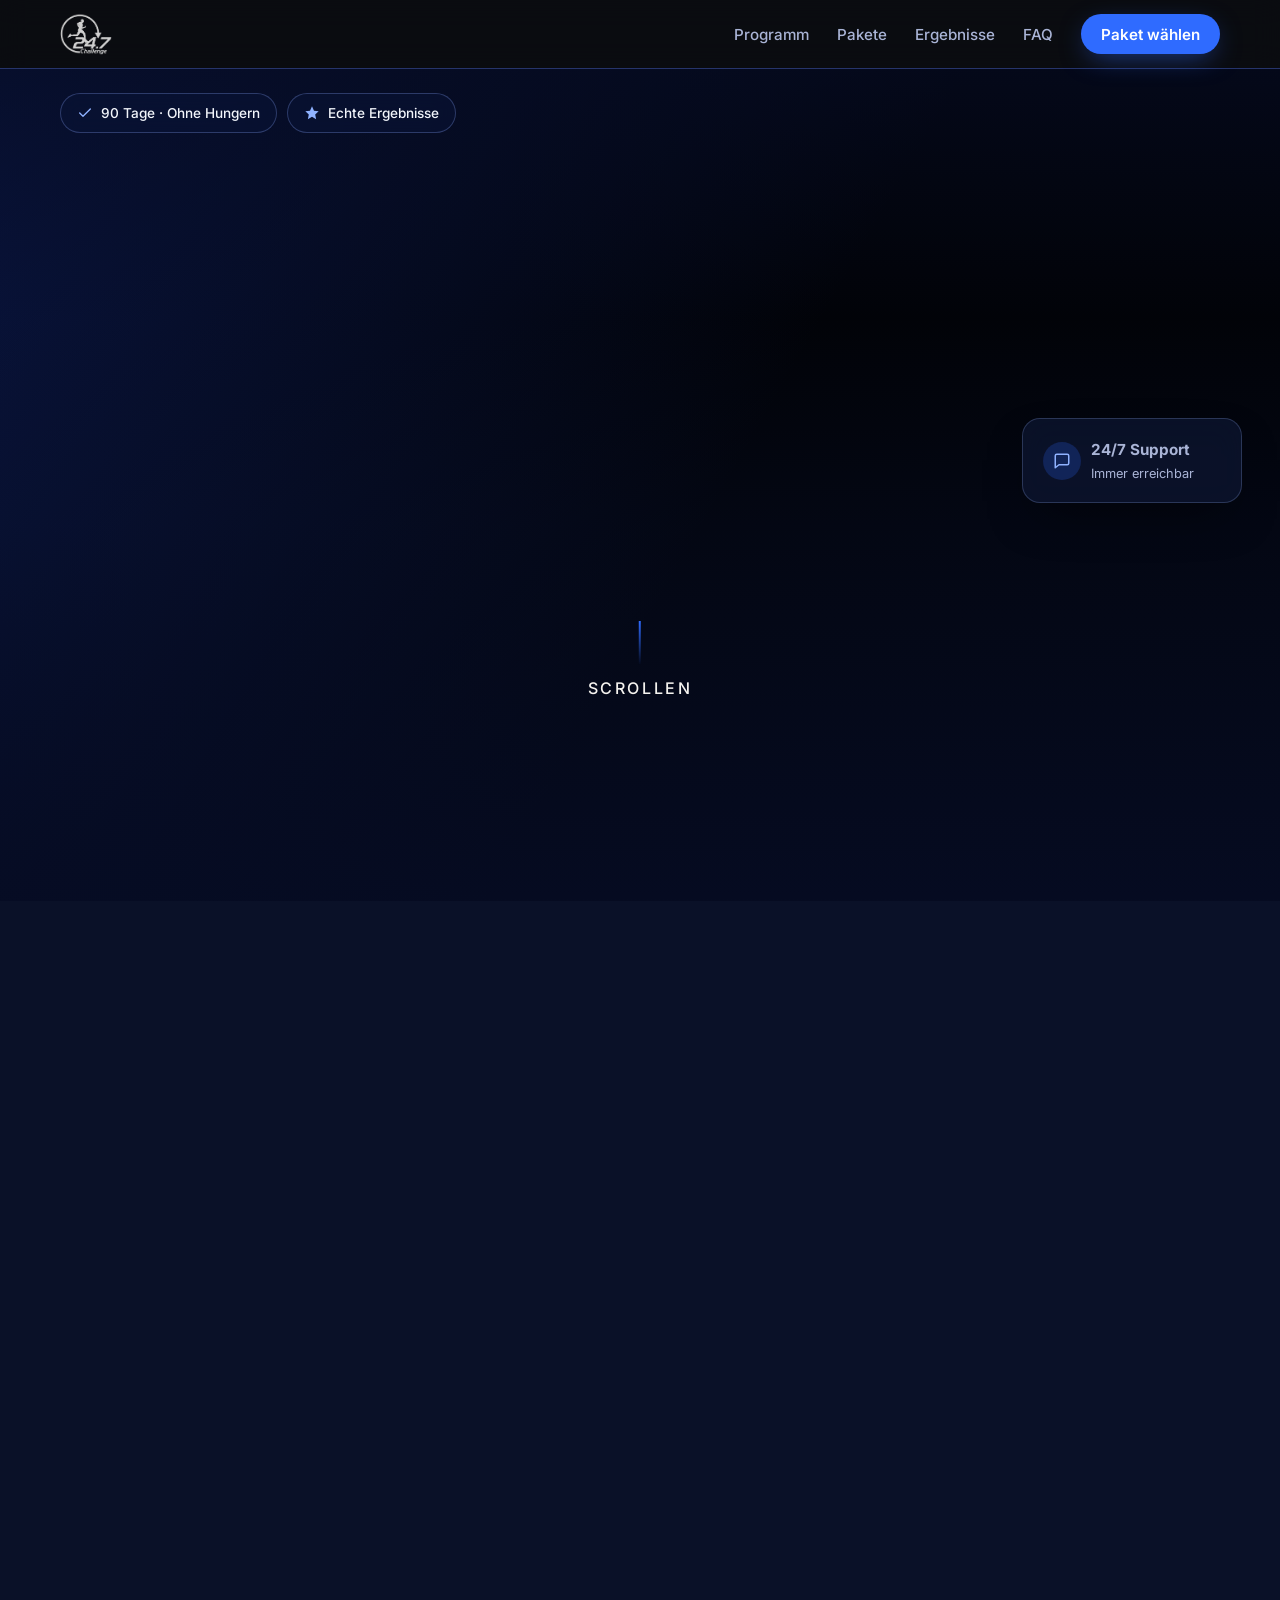
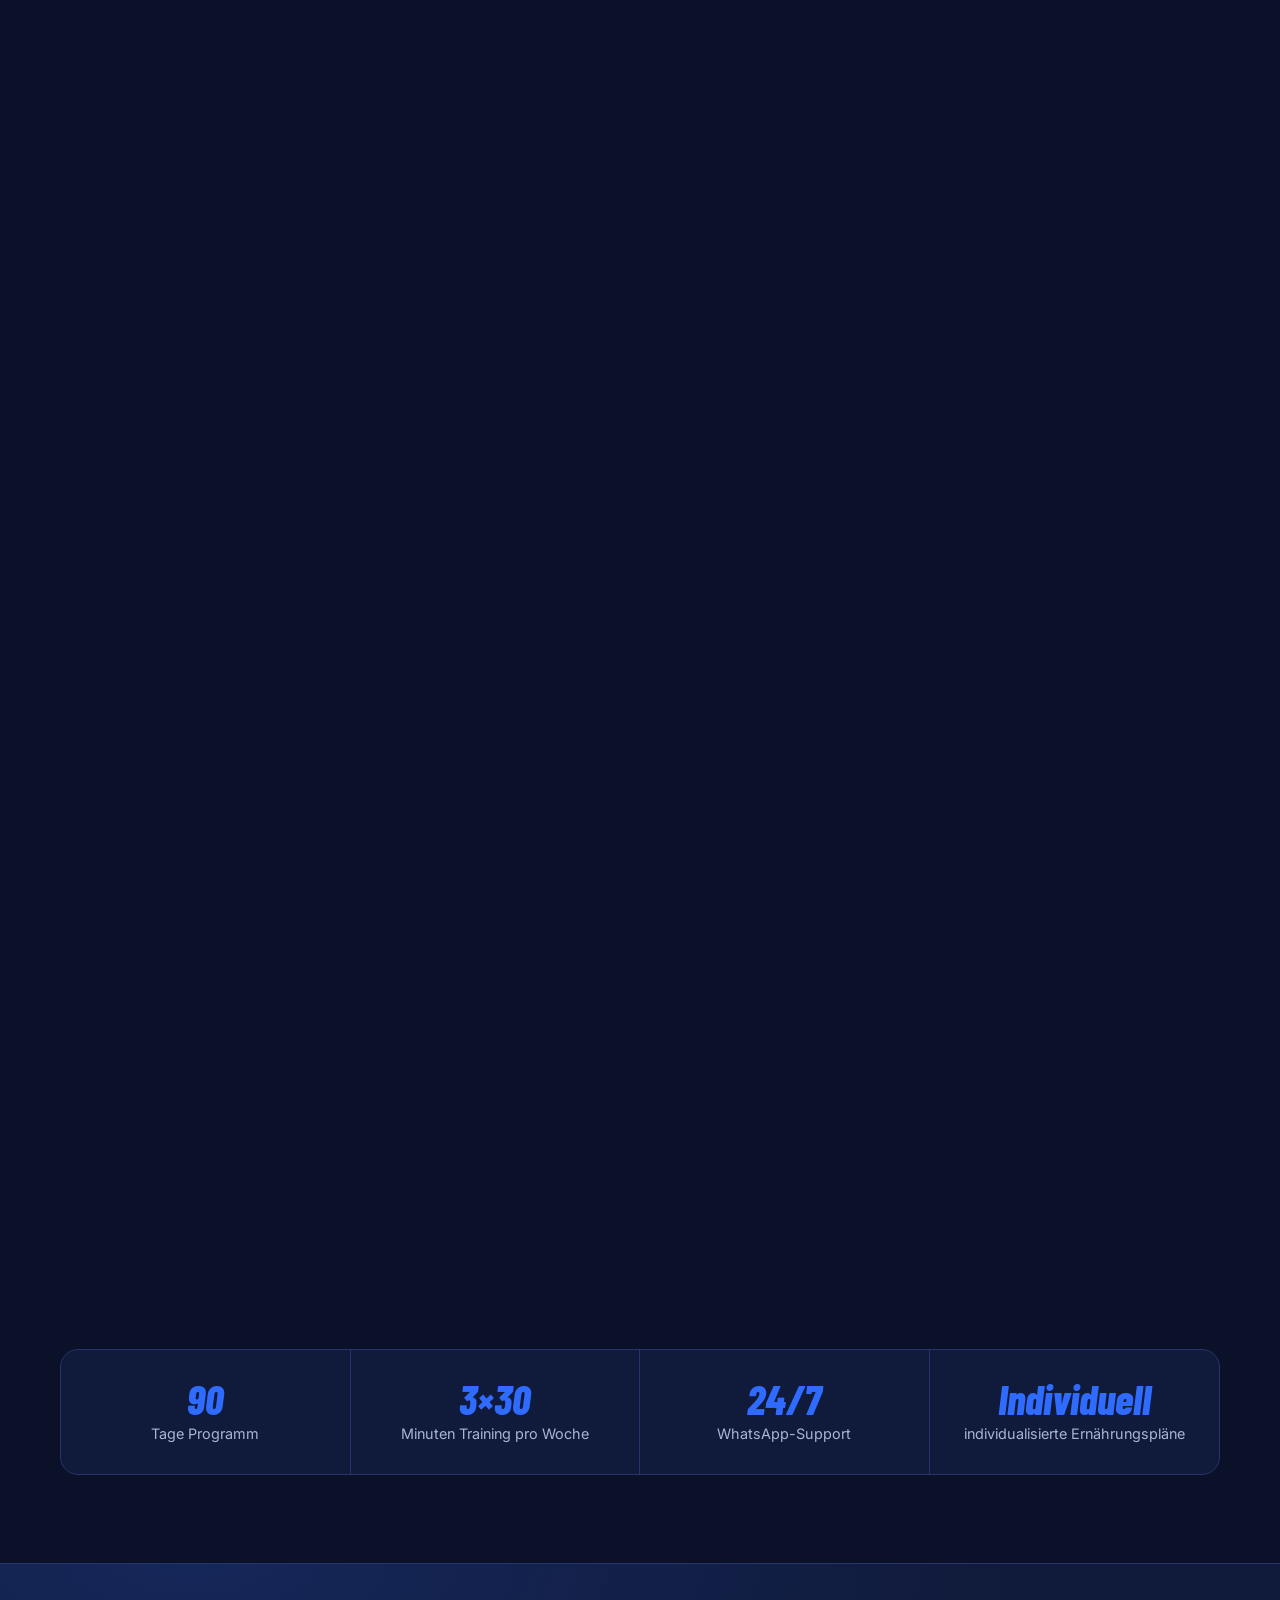
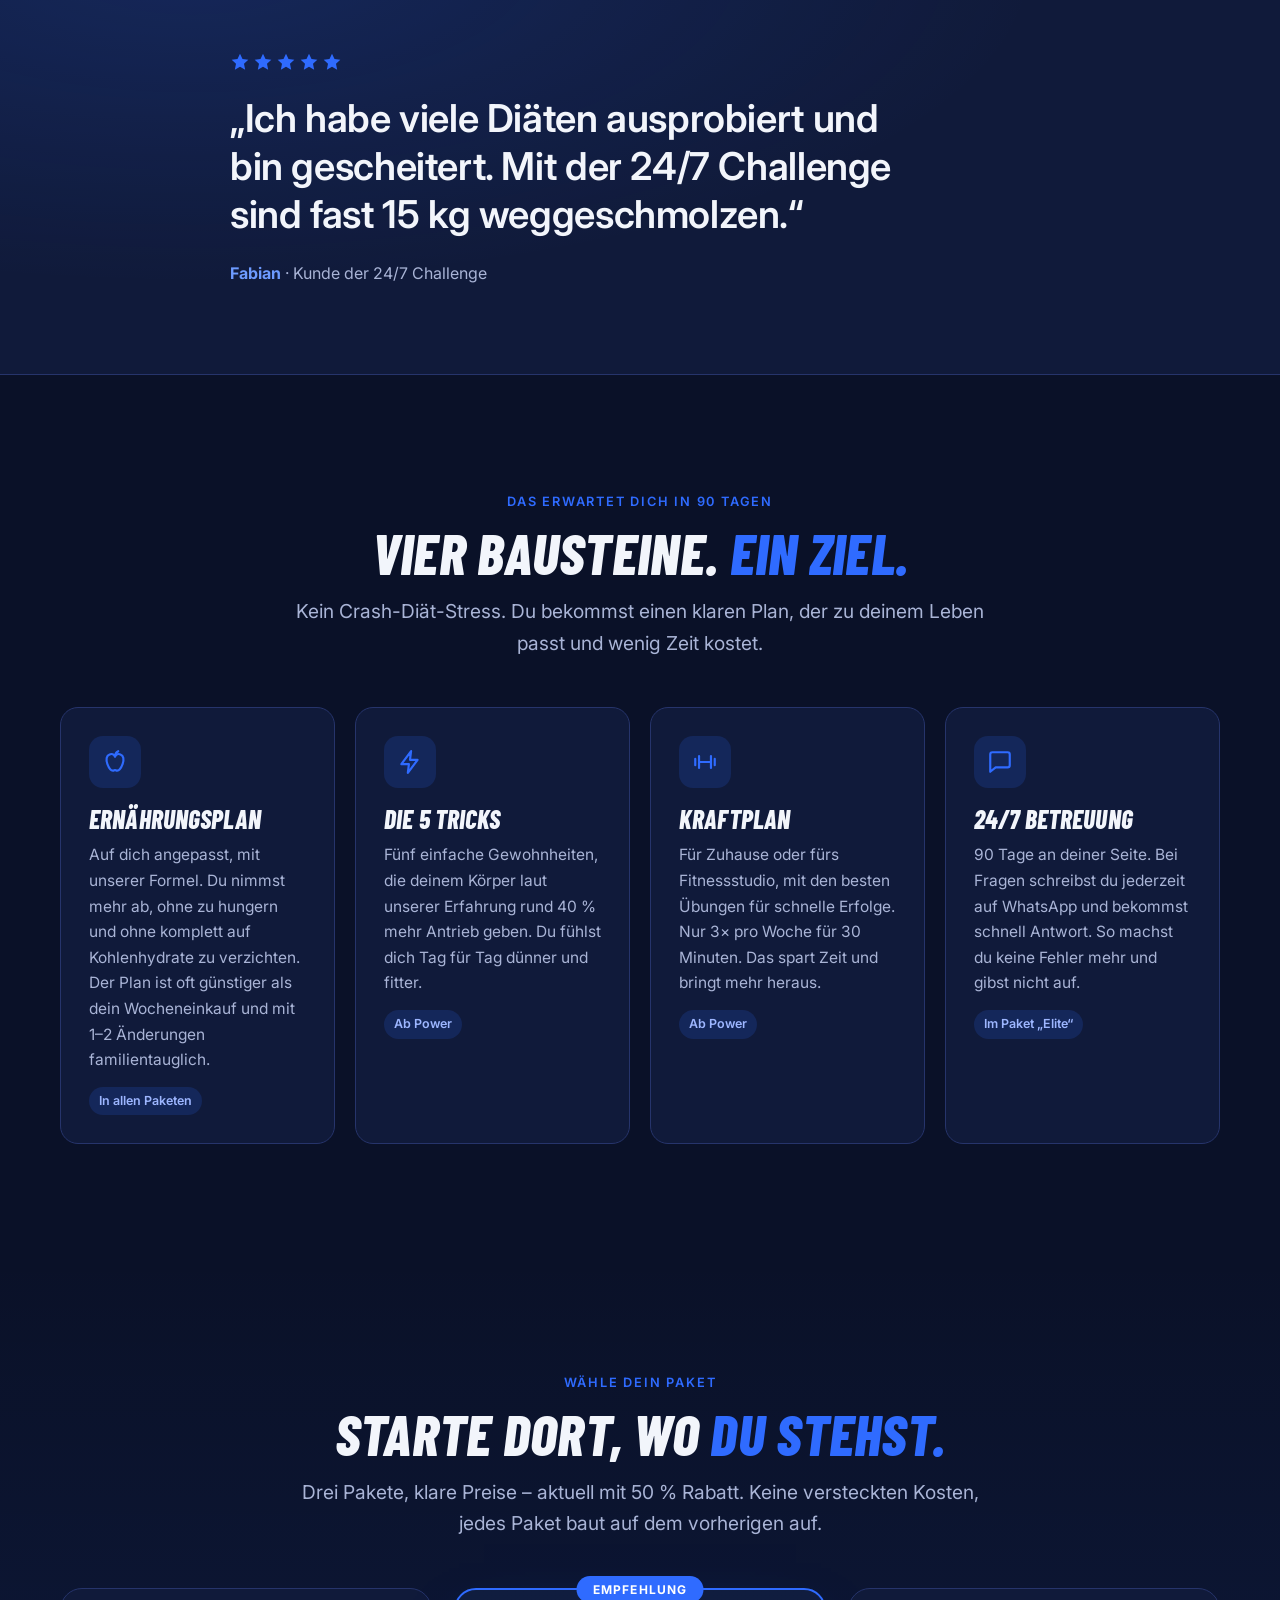
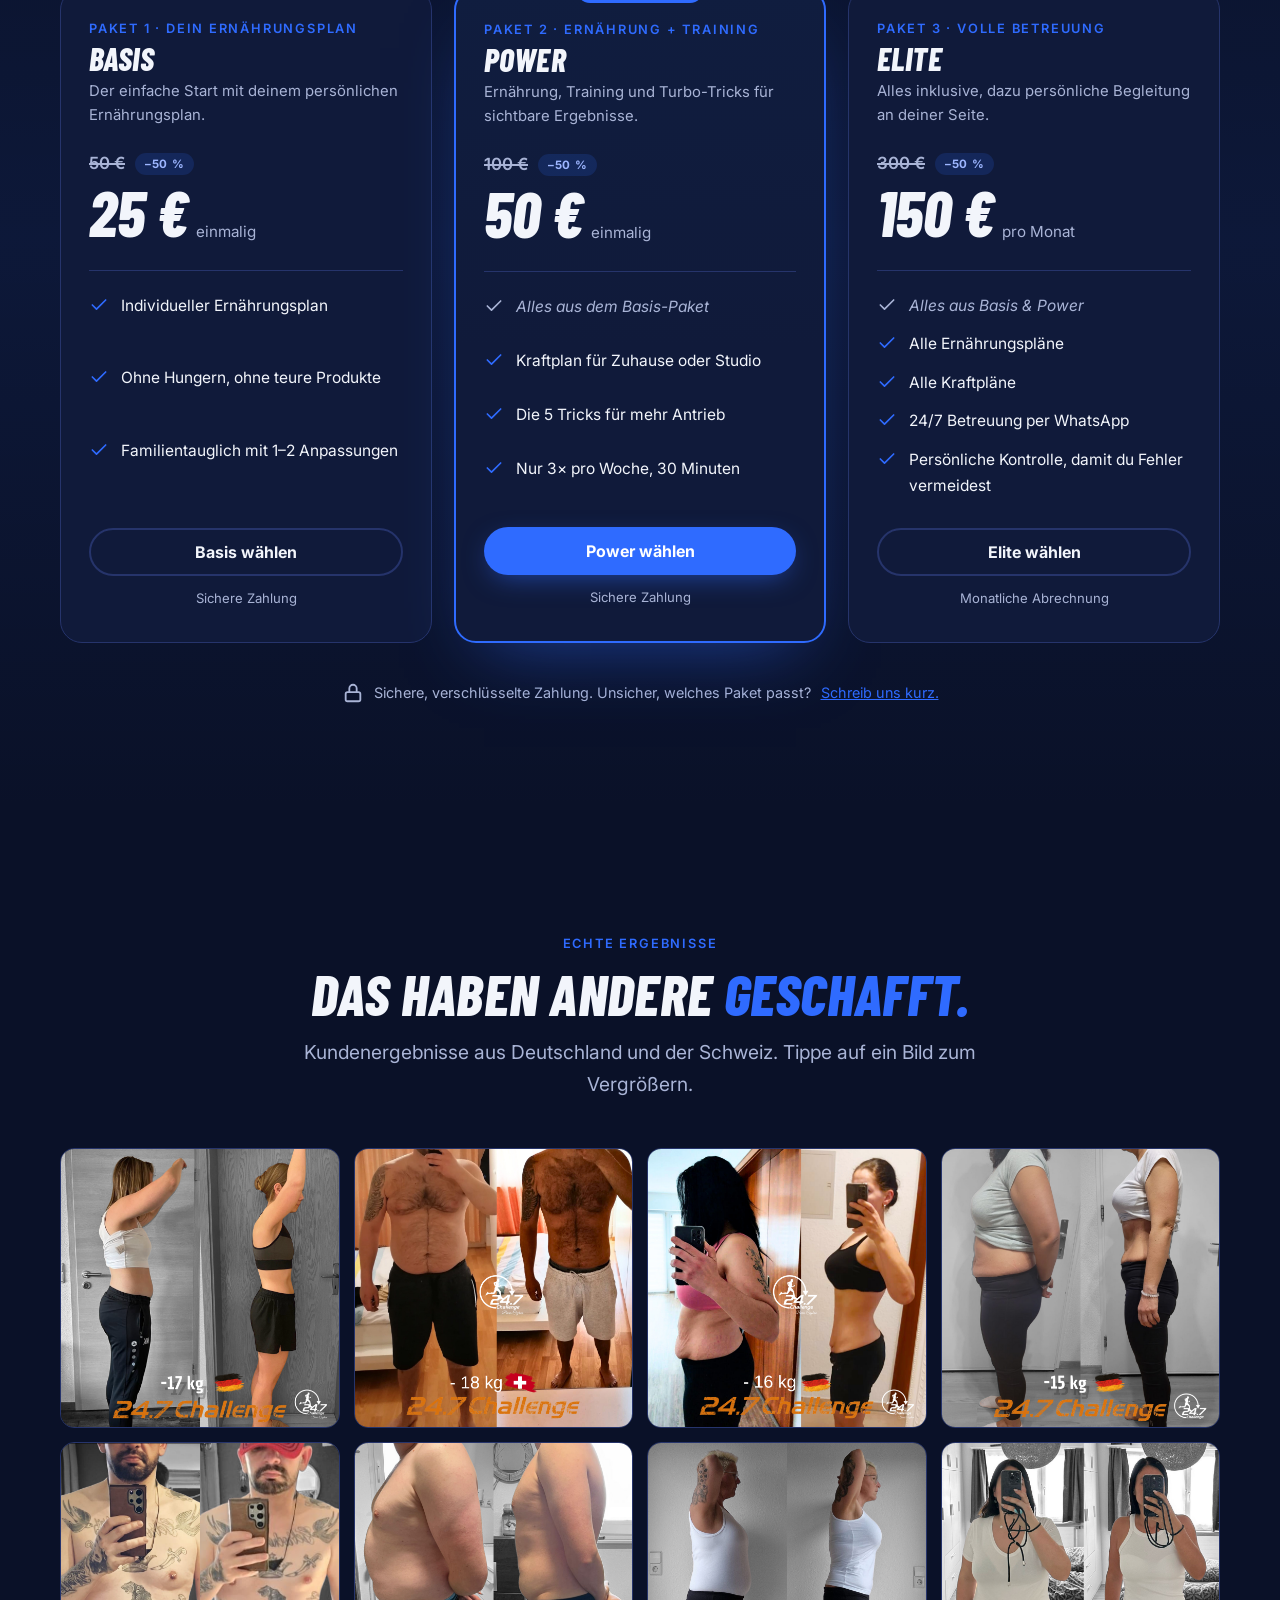
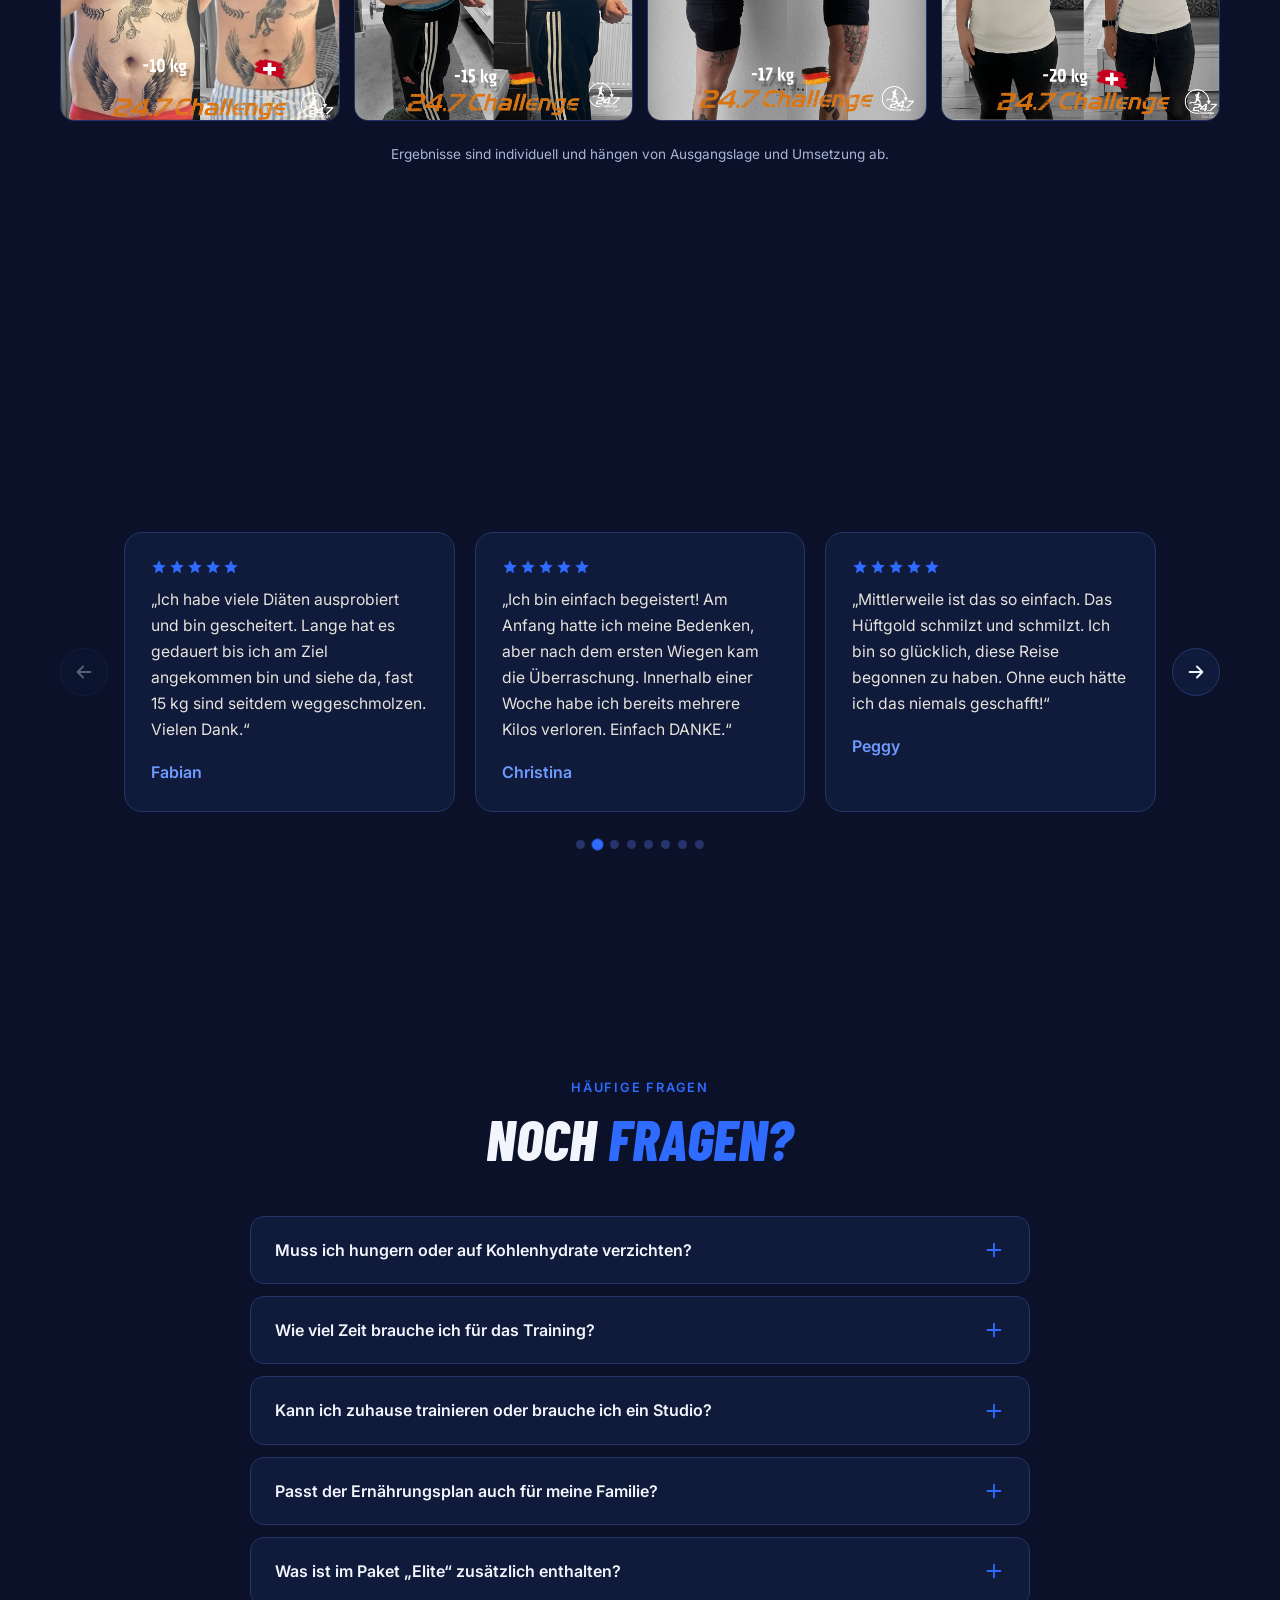
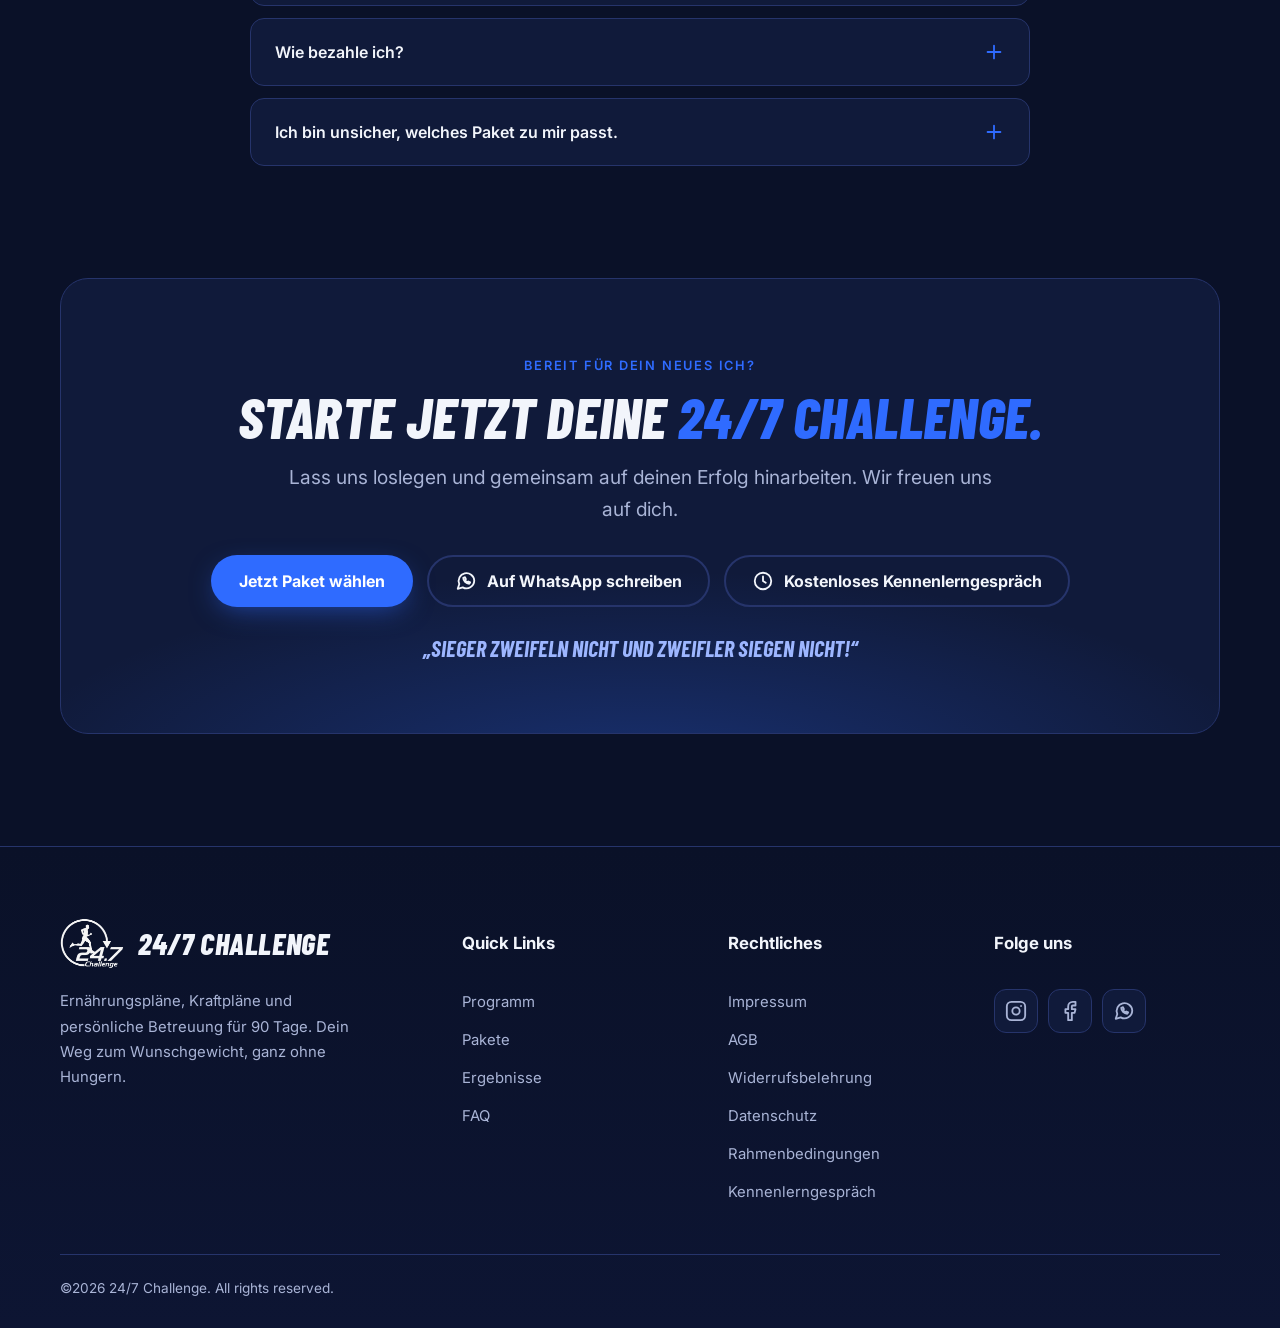
==== index.html @ b62f593f "Änderung Landingpage Abschnitt Mock-Ups wurde entfernt Hover bei Kasten wurde angepasst" ====
<!DOCTYPE html>
<html lang="de">
<head>
<meta charset="utf-8">
<meta name="viewport" content="width=device-width, initial-scale=1">
<title>24/7 Challenge – Ernährungsplan & Coaching</title>
<meta name="description" content="Ernährungspläne, Kraftpläne und persönliche Betreuung für 90 Tage. Abnehmen ohne Hungern – wähle dein Paket der 24/7 Challenge.">
<meta name="theme-color" content="#0a1128">
<link rel="icon" href="Medien/bild-03.png">
<link rel="preconnect" href="https://fonts.googleapis.com">
<link rel="preconnect" href="https://fonts.gstatic.com" crossorigin>
<link href="https://fonts.googleapis.com/css2?family=Barlow+Condensed:ital,wght@1,600;1,700;1,800&family=Inter:wght@400;500;600;700&display=swap" rel="stylesheet">
<style>
:root{
  --bg:#0b0b0c; --surface:#151517; --surface-2:#1d1d20; --line:#2c2c30;
  --text:#f5f3ef; --muted:#b4b1ab; --accent:#f08a1c; --accent-2:#ffb15c; --on-accent:#0b0b0c;
  --radius:18px; --maxw:1160px;
  --font-head:'Barlow Condensed','Arial Narrow',sans-serif; --font-body:'Inter',system-ui,sans-serif;
}
*{box-sizing:border-box;margin:0}
html{scroll-behavior:smooth;scroll-padding-top:80px}
body{background:var(--bg);color:var(--text);font:400 1rem/1.65 var(--font-body);-webkit-font-smoothing:antialiased;overflow-x:hidden}
img{max-width:100%;display:block}
a{color:inherit}
:focus-visible{outline:3px solid var(--accent-2);outline-offset:3px;border-radius:6px}
.skip{position:absolute;left:-999px;top:8px;background:var(--accent);color:var(--on-accent);padding:10px 16px;border-radius:8px;z-index:100;font-weight:700}
.skip:focus{left:8px}
.wrap{width:min(var(--maxw),100% - 32px);margin-inline:auto}
section{padding:clamp(64px,9vw,112px) 0}
.eyebrow{display:inline-block;font:600 .8rem/1 var(--font-body);letter-spacing:.14em;text-transform:uppercase;color:var(--accent);margin-bottom:14px}
h1,h2,h3{font-family:var(--font-head);font-style:italic;font-weight:800;line-height:1.02;text-transform:uppercase;letter-spacing:.005em}
h1{font-size:clamp(2.9rem,8vw,5.6rem)}
h2{font-size:clamp(2.2rem,5vw,3.6rem);text-wrap:balance}
h3{font-size:1.6rem}
.lead{color:var(--muted);font-size:clamp(1.02rem,1.6vw,1.2rem);max-width:60ch}
.center{text-align:center}.center .lead{margin-inline:auto}
.sec-head{margin-bottom:48px}
.sec-head .lead{margin-top:14px}
.accent{color:var(--accent)}
svg.i{width:22px;height:22px;stroke:currentColor;fill:none;stroke-width:2;stroke-linecap:round;stroke-linejoin:round;flex:none}

/* Buttons */
.btn{display:inline-flex;align-items:center;justify-content:center;gap:10px;min-height:48px;padding:12px 26px;border-radius:999px;font:700 1rem var(--font-body);text-decoration:none;border:2px solid transparent;cursor:pointer;transition:transform .2s,background .2s,box-shadow .2s,border-color .2s;touch-action:manipulation}
.btn-primary{background:var(--accent);color:var(--on-accent);box-shadow:0 8px 28px -8px rgba(240,138,28,.6)}
.btn-primary:hover{background:var(--accent-2);transform:translateY(-2px)}
.btn-ghost{border-color:var(--line);color:var(--text);background:transparent}
.btn-ghost:hover{border-color:var(--accent);color:var(--accent-2)}
.btn:active{transform:scale(.98)}
.btn-block{width:100%}

/* Nav */
.nav{position:sticky;top:0;z-index:50;background:rgba(11,11,12,.82);backdrop-filter:blur(14px);border-bottom:1px solid var(--line)}
.nav .wrap{display:flex;align-items:center;justify-content:space-between;height:68px;gap:16px}
.brand{display:flex;align-items:center;gap:10px;text-decoration:none}
.brand img{width:52px;height:52px;object-fit:contain}
.brand span{font:800 1.3rem var(--font-head);font-style:italic;text-transform:uppercase;letter-spacing:.02em}
.nav nav{margin-left:auto;margin-right:12px}
.nav ul{display:flex;gap:28px;list-style:none;padding:0}
.nav ul a{text-decoration:none;color:var(--muted);font-weight:500;font-size:.95rem;transition:color .2s}
.nav ul a:hover{color:var(--text)}
.nav .btn{min-height:40px;padding:6px 18px;font-size:.95rem;font-weight:600}
.brand span,.nav .btn{white-space:nowrap}
@media(max-width:820px){.nav ul{display:none}}
@media(max-width:420px){.brand span{font-size:1.1rem}.brand img{width:38px;height:38px}.nav .btn{padding:8px 14px;font-size:.9rem}}

/* Hero – Scroll-Video */
.hero-scroll{position:relative;height:320vh;padding:0}
.hero-stage{position:sticky;top:68px;height:calc(100vh - 68px);height:calc(100svh - 68px);min-height:520px;overflow:hidden;background:#000;display:flex;flex-direction:column;justify-content:space-between}
.hero-video{position:absolute;inset:0;width:100%;height:100%;object-fit:cover}
.hero-shade{position:absolute;inset:0;background:linear-gradient(180deg,rgba(11,11,12,.55) 0%,rgba(11,11,12,.1) 30%,rgba(11,11,12,.35) 55%,rgba(11,11,12,.9) 100%)}
.hero-top,.hero-bottom{position:relative;z-index:1}
.hero-top{display:flex;flex-wrap:wrap;gap:10px;padding-top:24px}
.pill{display:inline-flex;align-items:center;gap:8px;background:rgba(11,11,12,.6);backdrop-filter:blur(10px);border:1px solid rgba(255,255,255,.18);border-radius:999px;padding:8px 16px;font-size:.85rem;font-weight:500}
.pill svg{width:16px;height:16px;color:var(--accent)}
.pill-rate svg{fill:var(--accent);stroke:none}
.hero-bottom{display:flex;justify-content:space-between;align-items:flex-end;gap:32px;padding-bottom:clamp(28px,5vw,56px)}
.hero-copy{max-width:720px}
.hero-copy h1{text-shadow:0 2px 30px rgba(0,0,0,.5)}
.hero-copy h1 .accent{display:block}
.hero-copy .lead{margin-top:18px;color:#e6e3dd;max-width:52ch}
.hero-card{flex:none;width:280px;background:var(--accent);color:var(--on-accent);border-radius:18px;padding:16px;display:grid;gap:12px;box-shadow:0 24px 60px -20px rgba(240,138,28,.6)}
.hc-label{display:flex;align-items:center;gap:8px;font-size:.8rem;font-weight:600}
.hc-label svg{width:16px;height:16px}
.hc-btn{display:flex;justify-content:space-between;align-items:center;background:var(--bg);color:var(--text);text-decoration:none;border-radius:12px;padding:8px 8px 8px 16px;min-height:52px;font-weight:700;transition:transform .2s}
.hc-btn:hover{transform:translateY(-2px)}
.hc-arrow{width:36px;height:36px;border-radius:10px;background:var(--surface-2);display:grid;place-items:center;color:var(--accent)}
.hc-arrow svg{width:18px;height:18px}
.hc-sub{color:var(--on-accent);font-size:.85rem;font-weight:600;text-decoration:none;min-height:36px;display:flex;align-items:center;gap:8px}
.hc-sub svg{width:18px;height:18px}
.scroll-hint{position:absolute;left:50%;bottom:24%;transform:translateX(-50%);z-index:1;display:flex;flex-direction:column;align-items:center;gap:10px;font-size:1rem;font-weight:500;letter-spacing:.16em;text-transform:uppercase;color:#f5f3ef;transition:opacity .3s}
.scroll-hint span{width:2px;height:44px;background:linear-gradient(var(--accent),transparent)}
@media(max-width:820px){
  .hero-bottom{flex-direction:column;align-items:stretch}
  .hero-card{width:100%}
  .scroll-hint{display:none}
}
@media(prefers-reduced-motion:reduce){.hero-scroll{height:auto}.hero-stage{position:relative;top:0}}

/* Großes Zitat */
.big-quote{margin-top:clamp(48px,7vw,88px);padding:clamp(48px,7vw,88px) 0;background:radial-gradient(ellipse at 15% 0%,rgba(240,138,28,.12),transparent 55%),#1a1a1d;border-block:1px solid var(--line)}
.big-quote figure{max-width:820px;margin-inline:auto}
.big-quote .stars{color:var(--accent);display:flex;gap:3px;margin-bottom:22px}
.big-quote .stars svg{width:20px;height:20px;fill:currentColor;stroke:none}
.big-quote blockquote p{font:600 clamp(1.5rem,3.4vw,2.4rem)/1.25 var(--font-body);letter-spacing:-.01em;text-wrap:balance}
.big-quote cite{display:block;margin-top:22px;font-style:normal;color:var(--muted)}
.big-quote cite b{color:var(--accent-2)}

/* Stats */
.stats{padding:0}
.stats .wrap{display:grid;grid-template-columns:repeat(4,1fr);border:1px solid var(--line);border-radius:var(--radius);background:var(--surface);overflow:hidden}
.stat{padding:28px 20px;text-align:center;border-right:1px solid var(--line)}
.stat:last-child{border:0}
.stat b{display:block;font:800 2.6rem/1 var(--font-head);font-style:italic;color:var(--accent)}
.stat span{color:var(--muted);font-size:.9rem}
@media(max-width:700px){.stats .wrap{grid-template-columns:1fr 1fr}.stat:nth-child(2){border-right:0}.stat:nth-child(-n+2){border-bottom:1px solid var(--line)}}

/* Features */
.grid-4{display:grid;grid-template-columns:repeat(auto-fit,minmax(250px,1fr));gap:20px}
.card{background:var(--surface);border:1px solid var(--line);border-radius:var(--radius);padding:28px;transition:border-color .25s,transform .25s,box-shadow .25s,background .25s}
.card:hover{border-color:var(--accent);background:linear-gradient(180deg,#101d3f,var(--surface) 55%);box-shadow:0 30px 70px -30px rgba(47,107,255,.5);transform:translateY(-4px)}
.card .ico{width:52px;height:52px;border-radius:14px;background:rgba(240,138,28,.14);color:var(--accent);display:grid;place-items:center;margin-bottom:18px}
.card .ico svg{width:26px;height:26px}
.card h3{margin-bottom:10px}
.card p{color:var(--muted);font-size:.97rem}
.tag{display:inline-block;margin-top:14px;font-size:.78rem;font-weight:600;color:var(--accent-2);background:rgba(240,138,28,.12);padding:4px 10px;border-radius:999px}

/* Pricing */
.pricing{background:linear-gradient(180deg,transparent,rgba(240,138,28,.05),transparent)}
.plans{display:grid;grid-template-columns:repeat(3,1fr);gap:22px;align-items:stretch}
.plan{position:relative;background:var(--surface);border:1px solid var(--line);border-radius:22px;padding:32px 28px;display:flex;flex-direction:column}
.plan.featured{border:2px solid var(--accent);background:linear-gradient(180deg,#1f1811,var(--surface) 55%);transform:translateY(-12px);box-shadow:0 30px 70px -30px rgba(240,138,28,.45)}
.plan .flag{position:absolute;top:-14px;left:50%;transform:translateX(-50%);background:var(--accent);color:var(--on-accent);font:700 .75rem var(--font-body);letter-spacing:.1em;text-transform:uppercase;padding:6px 16px;border-radius:999px;white-space:nowrap}
.plan .level{color:var(--accent);font:600 .8rem var(--font-body);letter-spacing:.14em;text-transform:uppercase}
.plan h3{font-size:2rem;margin:6px 0 4px}
.plan .sub{color:var(--muted);font-size:.93rem;min-height:3em}
.price-offer{display:flex;align-items:center;gap:10px;margin-top:22px}
.price-was{color:var(--muted);font-size:1.05rem;font-weight:600;text-decoration:line-through;text-decoration-thickness:1.5px}
.price-badge{background:rgba(240,138,28,.15);color:var(--accent-2);font:700 .72rem var(--font-body);letter-spacing:.06em;text-transform:uppercase;padding:4px 10px;border-radius:999px;white-space:nowrap}
.price{display:flex;align-items:baseline;gap:8px;margin:2px 0 4px;font-variant-numeric:tabular-nums}
.price b{font:800 4rem/1 var(--font-head);font-style:italic}
.price span{color:var(--muted);font-size:.95rem}
.plan hr{border:0;border-top:1px solid var(--line);margin:22px 0}
.plan ul{list-style:none;padding:0;display:grid;gap:13px;margin-bottom:30px;flex:1}
.plan li{display:flex;gap:12px;align-items:flex-start;font-size:.97rem}
.plan li svg{color:var(--accent);width:20px;height:20px;margin-top:2px}
.plan li.inherit{color:var(--muted);font-style:italic}
.plan li.inherit svg{color:var(--muted)}
.plan .note{margin-top:12px;text-align:center;color:var(--muted);font-size:.82rem}
@media(max-width:960px){.plans{grid-template-columns:1fr;max-width:480px;margin-inline:auto}.plan.featured{transform:none;order:-1}}
.secure{display:flex;justify-content:center;align-items:center;gap:10px;color:var(--muted);font-size:.9rem;margin-top:38px}

/* Results */
.gallery{display:grid;grid-template-columns:repeat(4,1fr);gap:14px}
.shot{position:relative;border-radius:14px;overflow:hidden;border:1px solid var(--line);padding:0;background:var(--surface);cursor:zoom-in;aspect-ratio:1/1}
.shot img{width:100%;height:100%;object-fit:cover;transition:transform .5s}
.shot:hover img{transform:scale(1.05)}
@media(max-width:900px){.gallery{grid-template-columns:repeat(2,1fr)}}
.disclaimer{color:var(--muted);font-size:.85rem;text-align:center;margin-top:22px}
dialog{border:0;background:transparent;padding:0;max-width:min(92vw,720px);width:100%;margin:auto}
dialog::backdrop{background:rgba(0,0,0,.88)}
dialog img{width:100%;border-radius:16px}
#lightbox button{position:absolute;top:8px;right:8px;width:48px;height:48px;border-radius:50%;border:0;background:var(--accent);color:var(--on-accent);cursor:pointer;display:grid;place-items:center}

/* Testimonials */
.quote{background:var(--surface);border:1px solid var(--line);border-radius:var(--radius);padding:26px}

/* Kundenstimmen-Slider */
.carousel{display:flex;align-items:center;gap:16px}
.car-track{display:flex;gap:20px;overflow-x:auto;overscroll-behavior-x:contain;scroll-snap-type:x mandatory;scroll-behavior:smooth;scrollbar-width:none;flex:1;min-width:0}
.car-track::-webkit-scrollbar{display:none}
.car-track .quote{scroll-snap-align:start;flex:0 0 calc((100% - 40px)/3);min-width:0;display:flex;flex-direction:column}
.car-btn{flex:none;width:48px;height:48px;border-radius:50%;border:1px solid var(--line);background:var(--surface);color:var(--text);display:grid;place-items:center;cursor:pointer;transition:border-color .2s,color .2s,transform .2s,opacity .2s}
.car-btn:hover{border-color:var(--accent);color:var(--accent-2)}
.car-btn:active{transform:scale(.94)}
.car-btn svg{width:22px;height:22px}
.car-prev svg{transform:scaleX(-1)}
.car-btn:disabled{opacity:.35;cursor:default;pointer-events:none}
.car-dots{display:flex;justify-content:center;flex-wrap:wrap;gap:8px;margin-top:28px}
.car-dot{width:9px;height:9px;padding:0;border-radius:50%;border:0;background:var(--line);cursor:pointer;transition:background .2s,transform .2s}
.car-dot[aria-current="true"]{background:var(--accent);transform:scale(1.3)}
@media(max-width:860px){.car-track .quote{flex-basis:calc((100% - 20px)/2)}}
@media(max-width:600px){.car-track .quote{flex-basis:86%}.carousel{gap:10px}.car-btn{width:40px;height:40px}.car-btn svg{width:19px;height:19px}}
.quote .stars{color:var(--accent);display:flex;gap:2px;margin-bottom:12px}
.quote .stars svg{width:16px;height:16px;fill:currentColor;stroke:none}
.quote p{color:#e6e3dd;font-size:.98rem}
.quote cite{display:block;margin-top:16px;font-style:normal;font-weight:600;color:var(--accent-2)}

/* FAQ */
.faq{max-width:780px;margin-inline:auto;display:grid;gap:12px}
details{background:var(--surface);border:1px solid var(--line);border-radius:14px;transition:border-color .2s}
details[open]{border-color:rgba(240,138,28,.6)}
summary{list-style:none;cursor:pointer;padding:20px 24px;font-weight:600;display:flex;justify-content:space-between;align-items:center;gap:16px;min-height:56px}
summary::-webkit-details-marker{display:none}
summary svg{transition:transform .25s;color:var(--accent)}
details[open] summary svg{transform:rotate(45deg)}
details p{padding:0 24px 22px;color:var(--muted)}

/* Final CTA */
.final{background:var(--surface);border:1px solid var(--line);border-radius:28px;padding:clamp(36px,6vw,72px);text-align:center;position:relative;overflow:hidden}
.final::before{content:"";position:absolute;inset:auto -10% -60% -10%;height:100%;background:radial-gradient(ellipse at center,rgba(240,138,28,.25),transparent 65%);pointer-events:none}
.final>*{position:relative}
.final .cta-row{justify-content:center;margin-top:30px}
.quote-line{font:italic 700 1.4rem var(--font-head);text-transform:uppercase;color:var(--accent-2);margin-top:28px}

footer{border-top:1px solid var(--line);background:linear-gradient(180deg,var(--bg),#111113);padding:64px 0 28px;color:var(--muted);font-size:.93rem}
.foot-grid{display:grid;grid-template-columns:1.6fr 1fr 1fr 1fr;gap:40px}
footer a.foot-logo{gap:14px;margin-bottom:14px;min-height:64px}
footer a.foot-logo:hover{color:var(--text)}
.foot-logo img{width:64px;height:64px;object-fit:contain;filter:brightness(0) invert(.96)}
.foot-logo span{font:800 1.9rem/1 var(--font-head);font-style:italic;text-transform:uppercase;letter-spacing:.02em;color:var(--text);white-space:nowrap}
.foot-brand p{max-width:34ch;line-height:1.7}
footer h4{font:700 1.05rem var(--font-body);color:var(--text);margin-bottom:14px}
footer ul{list-style:none;padding:0;display:grid;gap:2px}
footer a{text-decoration:none;min-height:36px;display:inline-flex;align-items:center;transition:color .2s}
footer a:hover{color:var(--accent-2)}
.socials{display:flex;gap:10px}
footer a.social{width:44px;height:44px;justify-content:center;border:1px solid var(--line);border-radius:12px;background:var(--surface);color:var(--muted);transition:border-color .2s,transform .2s,color .2s}
footer a.social:hover{border-color:var(--accent);color:var(--accent-2);transform:translateY(-2px)}
footer a.social svg{width:22px;height:22px}
@media(min-width:901px){
  /* Logo-Zeile und Überschriften der Spalten auf einer Linie; Fließtext und erster Link starten gleich */
  footer .foot-grid h4{min-height:64px;display:flex;align-items:center}
  footer .foot-grid ul{margin-top:-5px}
}
.cta-row{display:flex;flex-wrap:wrap;align-items:center;gap:14px}
.final .cta-row .btn{min-height:52px;white-space:nowrap}
.foot-bottom{margin-top:44px;padding-top:22px;border-top:1px solid var(--line);font-size:.85rem}
@media(max-width:900px){.foot-grid{grid-template-columns:1fr 1fr}.foot-brand{grid-column:1/-1}}
@media(max-width:480px){.foot-grid{grid-template-columns:1fr}}

/* Kontakt-Popup */
.cf{position:fixed;border:1px solid var(--line);border-radius:22px;background:var(--surface);color:var(--text);padding:clamp(24px,4vw,40px);width:min(560px,calc(100% - 32px));max-width:none;margin:auto;box-shadow:0 40px 100px -30px rgba(0,0,0,.6)}
.cf::backdrop{background:rgba(0,0,0,.72);backdrop-filter:blur(4px)}
.cf h2{font-size:clamp(1.9rem,4vw,2.4rem);margin-bottom:8px}
.cf-intro{color:var(--muted);margin-bottom:22px}
.cf-close{position:absolute;top:12px;right:12px;width:44px;height:44px;border-radius:50%;border:1px solid var(--line);background:var(--surface-2);color:var(--text);cursor:pointer;display:grid;place-items:center;transition:border-color .2s,color .2s}
.cf-close:hover{border-color:var(--accent);color:var(--accent-2)}
.cf label{display:block;font-weight:600;font-size:.92rem;margin:0 0 6px}
.cf input,.cf textarea{width:100%;font:inherit;color:var(--text);background:var(--bg);border:1px solid var(--line);border-radius:12px;padding:12px 14px;min-height:48px;margin-bottom:18px;transition:border-color .2s,box-shadow .2s}
.cf textarea{resize:vertical;min-height:140px;line-height:1.5}
.cf input::placeholder,.cf textarea::placeholder{color:var(--muted);opacity:.8}
.cf input:focus,.cf textarea:focus{outline:none;border-color:var(--accent);box-shadow:0 0 0 3px rgba(240,138,28,.3)}
.cf-note{margin-top:14px;color:var(--muted);font-size:.85rem;text-align:center}
.cf-status{margin-top:14px;padding:12px 14px;border-left:3px solid var(--accent);background:var(--surface-2);border-radius:8px;font-size:.9rem}
.cf-status a{color:var(--accent-2);font-weight:600}
/* Motion */
.js .reveal{opacity:0;transform:translateY(22px);transition:opacity .6s ease,transform .6s ease}
.js .reveal.in{opacity:1;transform:none}
@media(prefers-reduced-motion:reduce){
  html{scroll-behavior:auto}
  *,*::before,*::after{transition-duration:.01ms!important;animation:none!important}
  .js .reveal{opacity:1;transform:none}
}
</style>
<style id="theme-blau">
/* ===== BLAUE VARIANTE (PACE+ inspiriert) ===== */
:root{
  --bg:#0a1128; --surface:#101a3a; --surface-2:#16224a; --line:#26346b;
  --text:#f2f5fb; --muted:#a9b4d6; --accent:#2f6bff; --accent-2:#6d9bff; --on-accent:#ffffff;
}
.btn-primary{box-shadow:0 8px 28px -8px rgba(47,107,255,.6)}
.card .ico{background:rgba(47,107,255,.16)}
.tag{background:rgba(47,107,255,.16);color:#9db6ff}
.price-badge{background:rgba(47,107,255,.16);color:#9db6ff}
.pricing{background:linear-gradient(180deg,transparent,rgba(47,107,255,.08),transparent)}
.plan.featured{background:linear-gradient(180deg,#101d3f,var(--surface) 55%);border-color:var(--accent);box-shadow:0 30px 70px -30px rgba(47,107,255,.5)}
.big-quote{background:radial-gradient(ellipse at 15% 0%,rgba(47,107,255,.16),transparent 55%),#101a3a}
.final::before{background:radial-gradient(ellipse at center,rgba(47,107,255,.28),transparent 65%)}
.quote-line{color:#9db6ff}
footer{background:linear-gradient(180deg,var(--bg),#0d1533)}
.brand img{filter:brightness(0) invert(.82)}

/* Hero: Video bekommt einen blauen Verlauf statt Orange/Schwarz */
.hero-shade{background:
  linear-gradient(180deg, rgba(6,12,36,.7) 0%, rgba(10,20,55,.15) 30%, rgba(10,20,55,.35) 55%, rgba(6,12,36,.92) 100%),
  linear-gradient(120deg, rgba(20,45,140,.45), transparent 55%)}
.hero-video{filter:saturate(.85) brightness(.85) hue-rotate(-6deg)}
.pill{background:rgba(10,20,55,.55);border-color:rgba(140,170,255,.28)}
.pill svg{color:#8fb2ff}
.pill-rate svg{fill:#8fb2ff}
.hc-btn{background:#0a1128;color:#f2f5fb}
.hc-arrow{background:#16224a;color:#8fb2ff}

/* Schwebende Glas-Karten wie im Referenzdesign */
.float-card{position:absolute;z-index:2;background:rgba(16,26,58,.6);backdrop-filter:blur(16px);-webkit-backdrop-filter:blur(16px);border:1px solid rgba(160,185,255,.22);border-radius:18px;padding:18px 20px;box-shadow:0 20px 50px -20px rgba(0,0,0,.6);color:#f2f5fb}
.fc-support{right:clamp(16px,3vw,48px);top:42%;display:grid;gap:6px;min-width:220px}
.fc-support .fc-row{display:flex;align-items:center;gap:10px}
.fc-support .fc-ico{width:38px;height:38px;border-radius:50%;background:rgba(47,107,255,.22);display:grid;place-items:center;flex:none}
.fc-support .fc-ico svg{width:18px;height:18px;color:#8fb2ff}
.fc-support b{font-size:.95rem}
.fc-support span{color:var(--muted);font-size:.8rem}
@media(max-width:900px){.float-card{display:none}}
</style>
</head>
<body>
<a class="skip" href="#main">Zum Inhalt springen</a>

<svg width="0" height="0" style="position:absolute" aria-hidden="true">
  <symbol id="check" viewBox="0 0 24 24"><path d="M20 6 9 17l-5-5"/></symbol>
  <symbol id="plus" viewBox="0 0 24 24"><path d="M12 5v14M5 12h14"/></symbol>
  <symbol id="wa" viewBox="0 0 24 24"><path d="M21 11.5a8.5 8.5 0 0 1-12.6 7.4L3 20.5l1.7-5.2A8.5 8.5 0 1 1 21 11.5Z"/><path d="M9 8.5c0 3.5 3 6.5 6.5 6.5l1-1.5-2-1-1 .8c-1-.4-2-1.4-2.4-2.4l.8-1-1-2Z"/></symbol>
  <symbol id="apple" viewBox="0 0 24 24"><path d="M12 7c-1-2-3-3-5-2-3 1-3.5 5-2 9 1.2 3.2 3 6 5 6 1 0 1.5-.6 2-.6s1 .6 2 .6c2 0 3.8-2.8 5-6 1.5-4 1-8-2-9-2-1-4 0-5 2Z"/><path d="M12 7c0-2 1-4 3-5"/></symbol>
  <symbol id="bolt" viewBox="0 0 24 24"><path d="M13 2 4 14h7l-1 8 9-12h-7l1-8Z"/></symbol>
  <symbol id="dumbbell" viewBox="0 0 24 24"><path d="M6.5 6.5v11M17.5 6.5v11M3 9v6M21 9v6M6.5 12h11"/></symbol>
  <symbol id="chat" viewBox="0 0 24 24"><path d="M21 15a2 2 0 0 1-2 2H8l-5 4V5a2 2 0 0 1 2-2h14a2 2 0 0 1 2 2Z"/></symbol>
  <symbol id="mail" viewBox="0 0 24 24"><rect x="3" y="5" width="18" height="14" rx="2"/><path d="m3 7 9 6 9-6"/></symbol>
  <symbol id="lock" viewBox="0 0 24 24"><rect x="4" y="11" width="16" height="10" rx="2"/><path d="M8 11V7a4 4 0 0 1 8 0v4"/></symbol>
  <symbol id="x" viewBox="0 0 24 24"><path d="M18 6 6 18M6 6l12 12"/></symbol>
  <symbol id="star" viewBox="0 0 24 24"><path d="m12 2 3 6.5 7 .9-5.2 4.8 1.4 7L12 17.8 5.8 21.2l1.4-7L2 9.4l7-.9Z"/></symbol>
  <symbol id="instagram" viewBox="0 0 24 24"><rect x="2" y="2" width="20" height="20" rx="5"/><circle cx="12" cy="12" r="4"/><path d="M17.5 6.5h.01"/></symbol>
  <symbol id="facebook" viewBox="0 0 24 24"><path d="M18 2h-3a5 5 0 0 0-5 5v3H7v4h3v8h4v-8h3l1-4h-4V7a1 1 0 0 1 1-1h3Z"/></symbol>
  <symbol id="calendar" viewBox="0 0 24 24"><rect x="3" y="4" width="18" height="18" rx="2"/><path d="M16 2v4M8 2v4M3 10h18"/></symbol>
  <symbol id="arrow"viewBox="0 0 24 24"><path d="M5 12h14M13 6l6 6-6 6"/></symbol>
  <symbol id="clock" viewBox="0 0 24 24"><circle cx="12" cy="12" r="9"/><path d="M12 7v5l3 2"/></symbol>
  <symbol id="compress" viewBox="0 0 24 24"><path d="M8 3H3v5M16 3h5v5M8 21H3v-5M16 21h5v-5"/></symbol>
  <symbol id="user-plus" viewBox="0 0 24 24"><circle cx="9" cy="8" r="3"/><path d="M3 20c0-3 2.7-5 6-5s6 2 6 5"/><path d="M18 8v6M15 11h6"/></symbol>
  <symbol id="dots" viewBox="0 0 24 24"><circle cx="5" cy="12" r="1.7" fill="currentColor" stroke="none"/><circle cx="12" cy="12" r="1.7" fill="currentColor" stroke="none"/><circle cx="19" cy="12" r="1.7" fill="currentColor" stroke="none"/></symbol>
  <symbol id="video-cam" viewBox="0 0 24 24"><rect x="2" y="6" width="14" height="12" rx="2"/><path d="m16 10 6-4v12l-6-4Z"/></symbol>
  <symbol id="volume" viewBox="0 0 24 24"><path d="M4 9v6h4l5 4V5L8 9H4Z"/><path d="M17 8a5 5 0 0 1 0 8"/></symbol>
  <symbol id="mic-off" viewBox="0 0 24 24"><path d="M12 2a3 3 0 0 0-3 3v6a3 3 0 0 0 6 0V5a3 3 0 0 0-3-3Z"/><path d="M19 11a7 7 0 0 1-7 7 7 7 0 0 1-7-7M12 18v3"/><path d="M3 3l18 18"/></symbol>
  <symbol id="phone-hangup" viewBox="0 0 24 24"><path d="M4 5c0-1 1-2 2-2l3 1 1 3-2 2c1 3 3 5 6 6l2-2 3 1 1 3c0 1-1 2-2 2-8 0-16-8-16-16Z"/></symbol>
</svg>

<header class="nav">
  <div class="wrap">
    <a class="brand" href="#top" aria-label="24/7 Challenge – Startseite">
      <img src="Medien/bild-03.png" alt="24/7 Challenge" width="52" height="52">
    </a>
    <nav aria-label="Hauptnavigation">
      <ul>
        <li><a href="#programm">Programm</a></li>
        <li><a href="#pakete">Pakete</a></li>
        <li><a href="#ergebnisse">Ergebnisse</a></li>
        <li><a href="#faq">FAQ</a></li>
      </ul>
    </nav>
    <a class="btn btn-primary" href="#pakete">Paket wählen</a>
  </div>
</header>

<main id="main">

<!-- HERO (Video wird durch Scrollen abgespielt) -->
<section class="hero-scroll" id="top" aria-label="Einführung">
  <div class="hero-stage">
    <video id="heroVideo" class="hero-video" muted playsinline preload="auto" aria-hidden="true" tabindex="-1">
      <source src="Medien/Joggen.mp4" type="video/mp4">
    </video>
    <div class="hero-shade" aria-hidden="true"></div>

    <div class="float-card fc-support reveal in" aria-label="24/7 Support">
      <div class="fc-row"><span class="fc-ico"><svg class="i" aria-hidden="true"><use href="#chat"/></svg></span><span><b>24/7 Support</b><br><span>Immer erreichbar</span></span></div>
    </div>

    <div class="hero-top wrap">
      <span class="pill"><svg class="i" aria-hidden="true"><use href="#check"/></svg>90 Tage · Ohne Hungern</span>
      <span class="pill pill-rate"><svg class="i" aria-hidden="true"><use href="#star"/></svg>Echte Ergebnisse</span>
    </div>

    <div class="hero-bottom wrap">
      <div class="hero-copy">
        <h1>Dein Wunschgewicht.<span class="accent">Ohne Hungern.</span></h1>
        <p class="lead">Ernährungsplan, Kraftplan und 5 Tricks, angepasst an deinen Alltag. Dazu Betreuung per WhatsApp, wenn du sie brauchst.</p>
      </div>
      <aside class="hero-card" aria-label="Paket wählen">
        <a class="hc-btn" href="#pakete">
          <span>Paket wählen</span>
          <span class="hc-arrow"><svg class="i" aria-hidden="true"><use href="#arrow"/></svg></span>
        </a>
        <a class="hc-sub" href="mailto:info@24-7challenge.de" data-contact data-subject="Kostenloses Kennenlerngespräch"><svg class="i" aria-hidden="true"><use href="#calendar"/></svg>Kostenloses Kennenlerngespräch</a>
      </aside>
    </div>
    <div class="scroll-hint" aria-hidden="true"><span></span>Scrollen</div>
  </div>
</section>

<!-- STATS -->
<section class="stats" aria-label="Eckdaten">
  <div class="wrap">
    <div class="stat reveal"><b>90</b><span>Tage Programm</span></div>
    <div class="stat reveal"><b>3×30</b><span>Minuten Training pro Woche</span></div>
    <div class="stat reveal"><b>24/7</b><span>WhatsApp-Support</span></div>
    <div class="stat reveal"><b>Individuell</b><span>individualisierte Ernährungspläne</span></div>
  </div>
</section>

<!-- ZITAT -->
<section class="big-quote reveal" aria-label="Kundenstimme">
  <div class="wrap">
    <figure>
      <div class="stars" aria-label="5 von 5 Sternen"><svg aria-hidden="true"><use href="#star"/></svg><svg aria-hidden="true"><use href="#star"/></svg><svg aria-hidden="true"><use href="#star"/></svg><svg aria-hidden="true"><use href="#star"/></svg><svg aria-hidden="true"><use href="#star"/></svg></div>
      <blockquote><p>„Ich habe viele Diäten ausprobiert und bin gescheitert. Mit der 24/7 Challenge sind fast 15 kg weggeschmolzen.“</p></blockquote>
      <cite><b>Fabian</b> · Kunde der 24/7 Challenge</cite>
    </figure>
  </div>
</section>

<!-- PROGRAMM -->
<section id="programm">
  <div class="wrap">
    <div class="sec-head center reveal">
      <span class="eyebrow">Das erwartet dich in 90 Tagen</span>
      <h2>Vier Bausteine. <span class="accent">Ein Ziel.</span></h2>
      <p class="lead">Kein Crash-Diät-Stress. Du bekommst einen klaren Plan, der zu deinem Leben passt und wenig Zeit kostet.</p>
    </div>
    <div class="grid-4">
      <article class="card reveal">
        <div class="ico"><svg class="i" aria-hidden="true"><use href="#apple"/></svg></div>
        <h3>Ernährungsplan</h3>
        <p>Auf dich angepasst, mit unserer Formel. Du nimmst mehr ab, ohne zu hungern und ohne komplett auf Kohlenhydrate zu verzichten. Der Plan ist oft günstiger als dein Wocheneinkauf und mit 1–2 Änderungen familientauglich.</p>
        <span class="tag">In allen Paketen</span>
      </article>
      <article class="card reveal">
        <div class="ico"><svg class="i" aria-hidden="true"><use href="#bolt"/></svg></div>
        <h3>Die 5 Tricks</h3>
        <p>Fünf einfache Gewohnheiten, die deinem Körper laut unserer Erfahrung rund 40 % mehr Antrieb geben. Du fühlst dich Tag für Tag dünner und fitter.</p>
        <span class="tag">Ab Power</span>
      </article>
      <article class="card reveal">
        <div class="ico"><svg class="i" aria-hidden="true"><use href="#dumbbell"/></svg></div>
        <h3>Kraftplan</h3>
        <p>Für Zuhause oder fürs Fitnessstudio, mit den besten Übungen für schnelle Erfolge. Nur 3× pro Woche für 30 Minuten. Das spart Zeit und bringt mehr heraus.</p>
        <span class="tag">Ab Power</span>
      </article>
      <article class="card reveal">
        <div class="ico"><svg class="i" aria-hidden="true"><use href="#chat"/></svg></div>
        <h3>24/7 Betreuung</h3>
        <p>90 Tage an deiner Seite. Bei Fragen schreibst du jederzeit auf WhatsApp und bekommst schnell Antwort. So machst du keine Fehler mehr und gibst nicht auf.</p>
        <span class="tag">Im Paket „Elite“</span>
      </article>
    </div>
  </div>
</section>

<!-- PAKETE -->
<section class="pricing" id="pakete">
  <div class="wrap">
    <div class="sec-head center reveal">
      <span class="eyebrow">Wähle dein Paket</span>
      <h2>Starte dort, wo <span class="accent">du stehst.</span></h2>
      <p class="lead">Drei Pakete, klare Preise – aktuell mit 50 % Rabatt. Keine versteckten Kosten, jedes Paket baut auf dem vorherigen auf.</p>
    </div>

    <div class="plans">
      <!-- Basis -->
      <article class="plan reveal">
        <span class="level">Paket 1 · Dein Ernährungsplan</span>
        <h3>Basis</h3>
        <p class="sub">Der einfache Start mit deinem persönlichen Ernährungsplan.</p>
        <div class="price-offer"><span class="price-was">50 €</span><span class="price-badge">–50 %</span></div>
        <div class="price"><b>25 €</b><span>einmalig</span></div>
        <hr>
        <ul>
          <li><svg class="i" aria-hidden="true"><use href="#check"/></svg>Individueller Ernährungsplan</li>
          <li><svg class="i" aria-hidden="true"><use href="#check"/></svg>Ohne Hungern, ohne teure Produkte</li>
          <li><svg class="i" aria-hidden="true"><use href="#check"/></svg>Familientauglich mit 1–2 Anpassungen</li>
        </ul>
        <a class="btn btn-ghost btn-block" data-plan="basis" data-plan-name="Basis (25 €)" href="#">Basis wählen</a>
        <p class="note">Sichere Zahlung</p>
      </article>

      <!-- Power -->
      <article class="plan featured reveal">
        <span class="flag">Empfehlung</span>
        <span class="level">Paket 2 · Ernährung + Training</span>
        <h3>Power</h3>
        <p class="sub">Ernährung, Training und Turbo-Tricks für sichtbare Ergebnisse.</p>
        <div class="price-offer"><span class="price-was">100 €</span><span class="price-badge">–50 %</span></div>
        <div class="price"><b>50 €</b><span>einmalig</span></div>
        <hr>
        <ul>
          <li class="inherit"><svg class="i" aria-hidden="true"><use href="#check"/></svg>Alles aus dem Basis-Paket</li>
          <li><svg class="i" aria-hidden="true"><use href="#check"/></svg>Kraftplan für Zuhause oder Studio</li>
          <li><svg class="i" aria-hidden="true"><use href="#check"/></svg>Die 5 Tricks für mehr Antrieb</li>
          <li><svg class="i" aria-hidden="true"><use href="#check"/></svg>Nur 3× pro Woche, 30 Minuten</li>
        </ul>
        <a class="btn btn-primary btn-block" data-plan="power" data-plan-name="Power (50 €)" href="#">Power wählen</a>
        <p class="note">Sichere Zahlung</p>
      </article>

      <!-- Full -->
      <article class="plan reveal">
        <span class="level">Paket 3 · Volle Betreuung</span>
        <h3>Elite</h3>
        <p class="sub">Alles inklusive, dazu persönliche Begleitung an deiner Seite.</p>
        <div class="price-offer"><span class="price-was">300 €</span><span class="price-badge">–50 %</span></div>
        <div class="price"><b>150 €</b><span>pro Monat</span></div>
        <hr>
        <ul>
          <li class="inherit"><svg class="i" aria-hidden="true"><use href="#check"/></svg>Alles aus Basis &amp; Power</li>
          <li><svg class="i" aria-hidden="true"><use href="#check"/></svg>Alle Ernährungspläne</li>
          <li><svg class="i" aria-hidden="true"><use href="#check"/></svg>Alle Kraftpläne</li>
          <li><svg class="i" aria-hidden="true"><use href="#check"/></svg>24/7 Betreuung per WhatsApp</li>
          <li><svg class="i" aria-hidden="true"><use href="#check"/></svg>Persönliche Kontrolle, damit du Fehler vermeidest</li>
        </ul>
        <a class="btn btn-ghost btn-block" data-plan="elite" data-plan-name="Elite (150 €/Monat)" href="#">Elite wählen</a>
        <p class="note">Monatliche Abrechnung</p>
      </article>
    </div>

    <p class="secure reveal"><svg class="i" aria-hidden="true"><use href="#lock"/></svg>Sichere, verschlüsselte Zahlung. Unsicher, welches Paket passt? <a class="accent" href="mailto:info@24-7challenge.de" data-contact data-subject="Welches Paket passt zu mir?">Schreib uns kurz.</a></p>
  </div>
</section>

<!-- ERGEBNISSE -->
<section id="ergebnisse">
  <div class="wrap">
    <div class="sec-head center reveal">
      <span class="eyebrow">Echte Ergebnisse</span>
      <h2>Das haben andere <span class="accent">geschafft.</span></h2>
      <p class="lead">Kundenergebnisse aus Deutschland und der Schweiz. Tippe auf ein Bild zum Vergrößern.</p>
    </div>
    <div class="gallery" id="gallery">
      <button class="shot reveal" data-full="Medien/bild-01.png" aria-label="Ergebnis vergrößern: 17 kg abgenommen"><img loading="lazy" src="Medien/bild-01.png" width="1080" height="1080" alt="Vorher-Nachher: 17 kg abgenommen"></button>
      <button class="shot reveal" data-full="Medien/bild-04.png" aria-label="Ergebnis vergrößern: 18 kg abgenommen"><img loading="lazy" src="Medien/bild-04.png" width="1080" height="1080" alt="Vorher-Nachher: 18 kg abgenommen"></button>
      <button class="shot reveal" data-full="Medien/bild-05.png" aria-label="Ergebnis vergrößern: 16 kg abgenommen"><img loading="lazy" src="Medien/bild-05.png" width="1080" height="1080" alt="Vorher-Nachher: 16 kg abgenommen"></button>
      <button class="shot reveal" data-full="Medien/bild-07.png" aria-label="Ergebnis vergrößern: 15 kg abgenommen"><img loading="lazy" src="Medien/bild-07.png" width="1080" height="1080" alt="Vorher-Nachher: 15 kg abgenommen"></button>
      <button class="shot reveal" data-full="Medien/bild-08.png" aria-label="Ergebnis vergrößern: 10 kg abgenommen"><img loading="lazy" src="Medien/bild-08.png" width="1080" height="1080" alt="Vorher-Nachher: 10 kg abgenommen"></button>
      <button class="shot reveal" data-full="Medien/bild-09.png" aria-label="Ergebnis vergrößern: 15 kg abgenommen"><img loading="lazy" src="Medien/bild-09.png" width="1080" height="1080" alt="Vorher-Nachher: 15 kg abgenommen"></button>
      <button class="shot reveal" data-full="Medien/bild-10.png" aria-label="Ergebnis vergrößern: 17 kg abgenommen"><img loading="lazy" src="Medien/bild-10.png" width="1080" height="1080" alt="Vorher-Nachher: 17 kg abgenommen"></button>
      <button class="shot reveal" data-full="Medien/bild-06.png" aria-label="Ergebnis vergrößern: 20 kg abgenommen"><img loading="lazy" src="Medien/bild-06.png" width="1080" height="1080" alt="Vorher-Nachher: 20 kg abgenommen"></button>
    </div>
    <p class="disclaimer">Ergebnisse sind individuell und hängen von Ausgangslage und Umsetzung ab.</p>
  </div>
</section>

<dialog id="lightbox" aria-label="Ergebnisbild">
  <img alt="" id="lightbox-img" src="">
  <button type="button" aria-label="Schließen"><svg class="i" aria-hidden="true"><use href="#x"/></svg></button>
</dialog>

<!-- TESTIMONIALS -->
<section>
  <div class="wrap">
    <div class="sec-head center reveal">
      <span class="eyebrow">Das sagen unsere Kunden</span>
      <h2>Kein Hungern. <span class="accent">Echte Freude.</span></h2>
    </div>
    <div class="carousel reveal" role="region" aria-roledescription="Karussell" aria-label="Kundenstimmen">
      <button type="button" class="car-btn car-prev" aria-label="Vorherige Kundenstimmen"><svg class="i" aria-hidden="true"><use href="#arrow"/></svg></button>
      <div class="car-track">
        <figure class="quote"><div class="stars" aria-label="5 von 5 Sternen"><svg aria-hidden="true"><use href="#star"/></svg><svg aria-hidden="true"><use href="#star"/></svg><svg aria-hidden="true"><use href="#star"/></svg><svg aria-hidden="true"><use href="#star"/></svg><svg aria-hidden="true"><use href="#star"/></svg></div><blockquote><p>„Ich habe viele Diäten ausprobiert und bin gescheitert. Lange hat es gedauert bis ich am Ziel angekommen bin und siehe da, fast 15 kg sind seitdem weggeschmolzen. Vielen Dank.“</p></blockquote><cite>Fabian</cite></figure>
        <figure class="quote"><div class="stars" aria-label="5 von 5 Sternen"><svg aria-hidden="true"><use href="#star"/></svg><svg aria-hidden="true"><use href="#star"/></svg><svg aria-hidden="true"><use href="#star"/></svg><svg aria-hidden="true"><use href="#star"/></svg><svg aria-hidden="true"><use href="#star"/></svg></div><blockquote><p>„Ich bin einfach begeistert! Am Anfang hatte ich meine Bedenken, aber nach dem ersten Wiegen kam die Überraschung. Innerhalb einer Woche habe ich bereits mehrere Kilos verloren. Einfach DANKE.“</p></blockquote><cite>Christina</cite></figure>
        <figure class="quote"><div class="stars" aria-label="5 von 5 Sternen"><svg aria-hidden="true"><use href="#star"/></svg><svg aria-hidden="true"><use href="#star"/></svg><svg aria-hidden="true"><use href="#star"/></svg><svg aria-hidden="true"><use href="#star"/></svg><svg aria-hidden="true"><use href="#star"/></svg></div><blockquote><p>„Mittlerweile ist das so einfach. Das Hüftgold schmilzt und schmilzt. Ich bin so glücklich, diese Reise begonnen zu haben. Ohne euch hätte ich das niemals geschafft!“</p></blockquote><cite>Peggy</cite></figure>
        <figure class="quote"><div class="stars" aria-label="5 von 5 Sternen"><svg aria-hidden="true"><use href="#star"/></svg><svg aria-hidden="true"><use href="#star"/></svg><svg aria-hidden="true"><use href="#star"/></svg><svg aria-hidden="true"><use href="#star"/></svg><svg aria-hidden="true"><use href="#star"/></svg></div><blockquote><p>„Wow! Mega! Ich bin mit den Ergebnissen mehr als zufrieden. Danke dem Team für die Beratung, Motivation und natürlich auch das freundschaftliche Miteinander!“</p></blockquote><cite>Veli</cite></figure>
        <figure class="quote"><div class="stars" aria-label="5 von 5 Sternen"><svg aria-hidden="true"><use href="#star"/></svg><svg aria-hidden="true"><use href="#star"/></svg><svg aria-hidden="true"><use href="#star"/></svg><svg aria-hidden="true"><use href="#star"/></svg><svg aria-hidden="true"><use href="#star"/></svg></div><blockquote><p>„Ich bin euch dankbar. Selbst hätte ich es nie geglaubt, aber es ist so einfach gewesen mit euch. Hätte ich das ganze Wissen schon vorher gehabt, wäre ich gar nicht erst zu so einem Gewicht gekommen.“</p></blockquote><cite>Suzana</cite></figure>
        <figure class="quote"><div class="stars" aria-label="5 von 5 Sternen"><svg aria-hidden="true"><use href="#star"/></svg><svg aria-hidden="true"><use href="#star"/></svg><svg aria-hidden="true"><use href="#star"/></svg><svg aria-hidden="true"><use href="#star"/></svg><svg aria-hidden="true"><use href="#star"/></svg></div><blockquote><p>„Ich bin so glücklich. Ich hätte niemals erwartet, so gute Ergebnisse sehen zu können. Ich bin wirklich sehr begeistert und kann es jedem empfehlen!“</p></blockquote><cite>Jenny</cite></figure>
        <figure class="quote"><div class="stars" aria-label="5 von 5 Sternen"><svg aria-hidden="true"><use href="#star"/></svg><svg aria-hidden="true"><use href="#star"/></svg><svg aria-hidden="true"><use href="#star"/></svg><svg aria-hidden="true"><use href="#star"/></svg><svg aria-hidden="true"><use href="#star"/></svg></div><blockquote><p>„Ich fühle mich wieder wohl in meinem Körper. Ich bin sehr glücklich und gespannt, was noch kommt. Durch euch habe ich ein neues Lebensgefühl gewonnen!“</p></blockquote><cite>Nicole</cite></figure>
        <figure class="quote"><div class="stars" aria-label="5 von 5 Sternen"><svg aria-hidden="true"><use href="#star"/></svg><svg aria-hidden="true"><use href="#star"/></svg><svg aria-hidden="true"><use href="#star"/></svg><svg aria-hidden="true"><use href="#star"/></svg><svg aria-hidden="true"><use href="#star"/></svg></div><blockquote><p>„Durch eure 5 Tricks sah ich endlich den Erfolg für die Zeit, die ich investierte. Ich lernte, nicht zu hungern, und musste erstmal staunen, wie einfach alles gehen kann. Vielen Dank für alles.“</p></blockquote><cite>Andrea</cite></figure>
      </div>
      <button type="button" class="car-btn car-next" aria-label="Nächste Kundenstimmen"><svg class="i" aria-hidden="true"><use href="#arrow"/></svg></button>
    </div>
    <div class="car-dots" role="tablist" aria-label="Kundenstimme wählen"></div>
  </div>
</section>

<!-- FAQ -->
<section id="faq">
  <div class="wrap">
    <div class="sec-head center reveal">
      <span class="eyebrow">Häufige Fragen</span>
      <h2>Noch <span class="accent">Fragen?</span></h2>
    </div>
    <div class="faq">
      <details class="reveal"><summary>Muss ich hungern oder auf Kohlenhydrate verzichten?<svg class="i" aria-hidden="true"><use href="#plus"/></svg></summary><p>Nein. Die Ernährungspläne sind so aufgebaut, dass du nicht hungern musst und nicht komplett auf Kohlenhydrate verzichtest. Du brauchst auch keine teuren Produkte.</p></details>
      <details class="reveal"><summary>Wie viel Zeit brauche ich für das Training?<svg class="i" aria-hidden="true"><use href="#plus"/></svg></summary><p>Der Sportteil besteht aus 3 Einheiten pro Woche mit je 30 Minuten. In Kombination mit den 5 Tricks reicht das völlig aus.</p></details>
      <details class="reveal"><summary>Kann ich zuhause trainieren oder brauche ich ein Studio?<svg class="i" aria-hidden="true"><use href="#plus"/></svg></summary><p>Beides geht. Der Kraftplan ist sowohl für Zuhause als auch für das Fitnessstudio verfügbar.</p></details>
      <details class="reveal"><summary>Passt der Ernährungsplan auch für meine Familie?<svg class="i" aria-hidden="true"><use href="#plus"/></svg></summary><p>Ja. Mit 1–2 kleinen Änderungen ist der Plan familientauglich, sodass du nicht separat kochen musst.</p></details>
      <details class="reveal"><summary>Was ist im Paket „Elite“ zusätzlich enthalten?<svg class="i" aria-hidden="true"><use href="#plus"/></svg></summary><p>Alles aus Basis und Power, also alle Ernährungs- und Kraftpläne, dazu die persönliche Betreuung. Du kannst uns jederzeit auf WhatsApp schreiben und wirst kontrolliert, damit du keine Fehler machst.</p></details>
      <details class="reveal"><summary>Wie bezahle ich?<svg class="i" aria-hidden="true"><use href="#plus"/></svg></summary><p>Die Zahlung läuft sicher online. Die Pakete Basis (25 €) und Power (50 €) zahlst du einmalig, Elite kostet 150 € pro Monat. Alle drei aktuell mit 50 % Rabatt auf den regulären Preis.</p></details>
      <details class="reveal"><summary>Ich bin unsicher, welches Paket zu mir passt.<svg class="i" aria-hidden="true"><use href="#plus"/></svg></summary><p>Schreib uns einfach auf WhatsApp oder buche ein kostenloses Kennenlerngespräch. Wir finden gemeinsam das passende Paket.</p></details>
    </div>
  </div>
</section>

<!-- FINAL CTA -->
<section style="padding-top:0">
  <div class="wrap">
    <div class="final reveal">
      <span class="eyebrow">Bereit für dein neues Ich?</span>
      <h2>Starte jetzt deine <span class="accent">24/7 Challenge.</span></h2>
      <p class="lead" style="margin:16px auto 0">Lass uns loslegen und gemeinsam auf deinen Erfolg hinarbeiten. Wir freuen uns auf dich.</p>
      <div class="cta-row">
        <a class="btn btn-primary" href="#pakete">Jetzt Paket wählen</a>
        <a class="btn btn-ghost" data-wa="Hallo, ich habe Interesse an der 24/7 Challenge." href="#"><svg class="i" aria-hidden="true"><use href="#wa"/></svg>Auf WhatsApp schreiben</a>
        <a class="btn btn-ghost" href="mailto:info@24-7challenge.de" data-contact data-subject="Kostenloses Kennenlerngespräch"><svg class="i" aria-hidden="true"><use href="#clock"/></svg>Kostenloses Kennenlerngespräch</a>
      </div>
      <p class="quote-line">„Sieger zweifeln nicht und Zweifler siegen nicht!“</p>
    </div>
  </div>
</section>

</main>

<footer>
  <div class="wrap">
    <div class="foot-grid">
      <div class="foot-brand">
        <a class="foot-logo" href="#top" aria-label="24/7 Challenge – nach oben"><img src="Medien/bild-03.png" alt="" width="64" height="64"><span>24/7 Challenge</span></a>
        <p>Ernährungspläne, Kraftpläne und persönliche Betreuung für 90 Tage. Dein Weg zum Wunschgewicht, ganz ohne Hungern.</p>
      </div>
      <nav aria-label="Schnellzugriff">
        <h4>Quick Links</h4>
        <ul>
          <li><a href="#programm">Programm</a></li>
          <li><a href="#pakete">Pakete</a></li>
          <li><a href="#ergebnisse">Ergebnisse</a></li>
          <li><a href="#faq">FAQ</a></li>
        </ul>
      </nav>
      <nav aria-label="Rechtliches">
        <h4>Rechtliches</h4>
        <ul>
          <li><a href="rechtliches/impressum.html">Impressum</a></li>
          <li><a href="rechtliches/agb.html">AGB</a></li>
          <li><a href="rechtliches/widerruf.html">Widerrufsbelehrung</a></li>
          <li><a href="rechtliches/datenschutz.html">Datenschutz</a></li>
          <li><a href="rechtliches/rahmenbedingungen.html">Rahmenbedingungen</a></li>
          <li><a href="mailto:info@24-7challenge.de" data-contact data-subject="Kostenloses Kennenlerngespräch">Kennenlerngespräch</a></li>
        </ul>
      </nav>
      <div>
        <h4>Folge uns</h4>
        <div class="socials">
          <a class="social" href="https://www.instagram.com/24_7challenge.official/" target="_blank" rel="noopener" aria-label="Instagram"><svg class="i" aria-hidden="true"><use href="#instagram"/></svg></a>
          <a class="social" href="https://www.facebook.com/247Challenge" target="_blank" rel="noopener" aria-label="Facebook"><svg class="i" aria-hidden="true"><use href="#facebook"/></svg></a>
          <a class="social" data-wa="Hallo, ich habe eine Frage zur 24/7 Challenge." href="#" aria-label="WhatsApp"><svg class="i" aria-hidden="true"><use href="#wa"/></svg></a>
        </div>
      </div>
    </div>
    <p class="foot-bottom">©2026 24/7 Challenge. All rights reserved.</p>
  </div>
</footer>

<!-- KONTAKT-POPUP -->
<dialog id="contactDialog" class="cf" aria-labelledby="cfTitle">
  <button type="button" class="cf-close" aria-label="Schließen"><svg class="i" aria-hidden="true"><use href="#x"/></svg></button>
  <span class="eyebrow">Kontakt</span>
  <h2 id="cfTitle">Schreib uns eine Nachricht</h2>
  <p class="cf-intro">Wir melden uns so schnell wie möglich bei dir.</p>
  <form id="contactForm">
    <label for="cfSubject">Betreff</label>
    <input id="cfSubject" name="subject" type="text" required maxlength="120" autocomplete="off" placeholder="Worum geht es?">
    <label for="cfMessage">Nachricht</label>
    <textarea id="cfMessage" name="message" required maxlength="2000" placeholder="Wie können wir dir helfen?"></textarea>
    <button class="btn btn-primary btn-block" type="submit"><svg class="i" aria-hidden="true"><use href="#mail"/></svg>E-Mail senden</button>
    <p class="cf-note">Beim Absenden öffnet sich dein E-Mail-Programm mit deiner Nachricht an <span class="cf-mail"></span>.</p>
    <p class="cf-status" role="status" hidden>Dein E-Mail-Programm sollte sich geöffnet haben. Falls nicht, schreib uns direkt an <a class="cf-mail-link" href="#"></a>.</p>
  </form>
</dialog>
<script>
document.documentElement.classList.add('js');

/* ===== KONFIGURATION ===== */
// Adresse des Buchungs-Wizards (ohne Slash am Ende), z. B. 'https://buchen.24-7challenge.de'.
// Die Paket-Buttons öffnen dann den Wizard mit vorausgewähltem Paket (?paket=basis|power|elite).
// Solange das Feld leer ist, öffnet der Button WhatsApp mit einer vorbereiteten Nachricht.
const WIZARD_URL = '/start';
const WHATSAPP_NUMBER = '4915208117810';
const CONTACT_EMAIL = 'info@24-7challenge.de';
/* ========================= */

const wa = t => `https://wa.me/${WHATSAPP_NUMBER}?text=${encodeURIComponent(t)}`;
document.querySelectorAll('[data-wa]').forEach(a => {
  a.href = wa(a.dataset.wa); a.target = '_blank'; a.rel = 'noopener';
});
document.querySelectorAll('[data-plan]').forEach(a => {
  if (WIZARD_URL) { a.href = `${WIZARD_URL}/?paket=${a.dataset.plan}`; }
  else { a.href = wa(`Hallo, ich möchte das Paket ${a.dataset.planName} buchen.`); a.target = '_blank'; a.rel = 'noopener'; }
});

/* Scroll-Reveal */
const els = document.querySelectorAll('.reveal');
if ('IntersectionObserver' in window) {
  const io = new IntersectionObserver(es => es.forEach(e => {
    if (e.isIntersecting) { e.target.classList.add('in'); io.unobserve(e.target); }
  }), { threshold: .12 });
  els.forEach((el, i) => { el.style.transitionDelay = (i % 4) * 60 + 'ms'; io.observe(el); });
} else els.forEach(el => el.classList.add('in'));

/* Hero: Video läuft beim Scrollen (Scroll-Scrubbing) */
(() => {
  const sec = document.getElementById('top'), vid = document.getElementById('heroVideo');
  const hint = sec.querySelector('.scroll-hint');
  const copy = sec.querySelector('.hero-copy'), card = sec.querySelector('.hero-card');
  if (!vid || matchMedia('(prefers-reduced-motion: reduce)').matches) return;
  let target = 0, current = 0, dur = 0, ticking = false;
  const measure = () => {
    const r = sec.getBoundingClientRect();
    const range = sec.offsetHeight - vid.parentElement.offsetHeight;
    target = Math.min(1, Math.max(0, -r.top / range));
    if (hint) hint.style.opacity = target > .03 ? 0 : 1;
    // Überschrift/Text und Karte fliegen beim Scrollen von unten ein
    const ease = x => 1 - Math.pow(1 - x, 3);
    const fly = (el, from, to) => {
      const p = ease(Math.min(1, Math.max(0, (target - from) / (to - from))));
      el.style.opacity = p;
      el.style.transform = `translateY(${(1 - p) * 140}px)`;
    };
    fly(copy, 0, .22);
    fly(card, .08, .3);
    if (!ticking) { ticking = true; requestAnimationFrame(step); }
  };
  const step = () => {
    current += (target - current) * .18;          // sanftes Nachziehen
    if (Math.abs(target - current) < .0005) current = target;
    // Nur springen, wenn der letzte Sprung fertig ist – sonst staut sich die Warteschlange
    if (dur && !vid.seeking) {
      const t = current * (dur - .05);
      if (Math.abs(vid.currentTime - t) > .02) vid.currentTime = t;
    }
    if (current !== target || vid.seeking || Math.abs(vid.currentTime - current * (dur - .05)) > .05) requestAnimationFrame(step);
    else ticking = false;
  };
  const ready = () => { dur = vid.duration || 0; measure(); };
  vid.pause();
  measure();
  if (vid.readyState >= 1) ready(); else vid.addEventListener('loadedmetadata', ready, { once: true });
  addEventListener('scroll', measure, { passive: true });
  addEventListener('resize', measure);
})();

/* Kontakt-Popup: öffnet das E-Mail-Programm mit Betreff und Nachricht */
(() => {
  const dlg = document.getElementById('contactDialog'); if (!dlg) return;
  const form = document.getElementById('contactForm');
  const subj = form.elements.subject, msg = form.elements.message;
  const status = dlg.querySelector('.cf-status');
  dlg.querySelectorAll('.cf-mail').forEach(s => s.textContent = CONTACT_EMAIL);
  const link = dlg.querySelector('.cf-mail-link'); link.textContent = CONTACT_EMAIL; link.href = 'mailto:' + CONTACT_EMAIL;
  document.querySelectorAll('[data-contact]').forEach(a => a.addEventListener('click', e => {
    e.preventDefault();
    subj.value = a.dataset.subject || ''; msg.value = ''; status.hidden = true;
    dlg.showModal(); (subj.value ? msg : subj).focus();
  }));
  form.addEventListener('submit', e => {
    e.preventDefault();
    location.href = 'mailto:' + CONTACT_EMAIL + '?subject=' + encodeURIComponent(subj.value.trim()) + '&body=' + encodeURIComponent(msg.value.trim());
    status.hidden = false;
  });
  dlg.addEventListener('click', e => { if (e.target === dlg || e.target.closest('.cf-close')) dlg.close(); });
})();
/* Kundenstimmen-Slider */
(() => {
  const track = document.querySelector('.car-track');
  if (!track) return;
  const items = [...track.children];
  const prevBtn = document.querySelector('.car-prev');
  const nextBtn = document.querySelector('.car-next');
  const dotsWrap = document.querySelector('.car-dots');
  const dots = items.map((item, i) => {
    const b = document.createElement('button');
    b.type = 'button'; b.className = 'car-dot'; b.setAttribute('role', 'tab');
    b.setAttribute('aria-label', `Kundenstimme ${i + 1} von ${items.length}`);
    b.addEventListener('click', () => item.scrollIntoView({ behavior: 'smooth', inline: 'start', block: 'nearest' }));
    dotsWrap.appendChild(b);
    return b;
  });
  const update = () => {
    const center = track.scrollLeft + track.clientWidth / 2;
    let idx = 0, best = Infinity;
    items.forEach((el, i) => { const d = Math.abs((el.offsetLeft + el.offsetWidth / 2) - center); if (d < best) { best = d; idx = i; } });
    dots.forEach((d, i) => d.setAttribute('aria-current', i === idx ? 'true' : 'false'));
    prevBtn.disabled = track.scrollLeft <= 4;
    nextBtn.disabled = track.scrollLeft >= track.scrollWidth - track.clientWidth - 4;
  };
  const step = dir => {
    const gap = parseFloat(getComputedStyle(track).columnGap) || 20;
    const w = items[0].getBoundingClientRect().width + gap;
    track.scrollBy({ left: dir * w, behavior: 'smooth' });
  };
  prevBtn.addEventListener('click', () => step(-1));
  nextBtn.addEventListener('click', () => step(1));
  let t;
  track.addEventListener('scroll', () => { clearTimeout(t); t = setTimeout(update, 80); }, { passive: true });
  addEventListener('resize', update);
  update();
})();

/* Lightbox */
const dlg = document.getElementById('lightbox'), dImg = document.getElementById('lightbox-img');
document.querySelectorAll('.shot').forEach(b => b.addEventListener('click', () => {
  dImg.src = b.dataset.full; dImg.alt = b.querySelector('img').alt; dlg.showModal();
}));
dlg.addEventListener('click', e => { if (e.target === dlg || e.target.closest('button')) dlg.close(); });
</script>
</body>
</html>
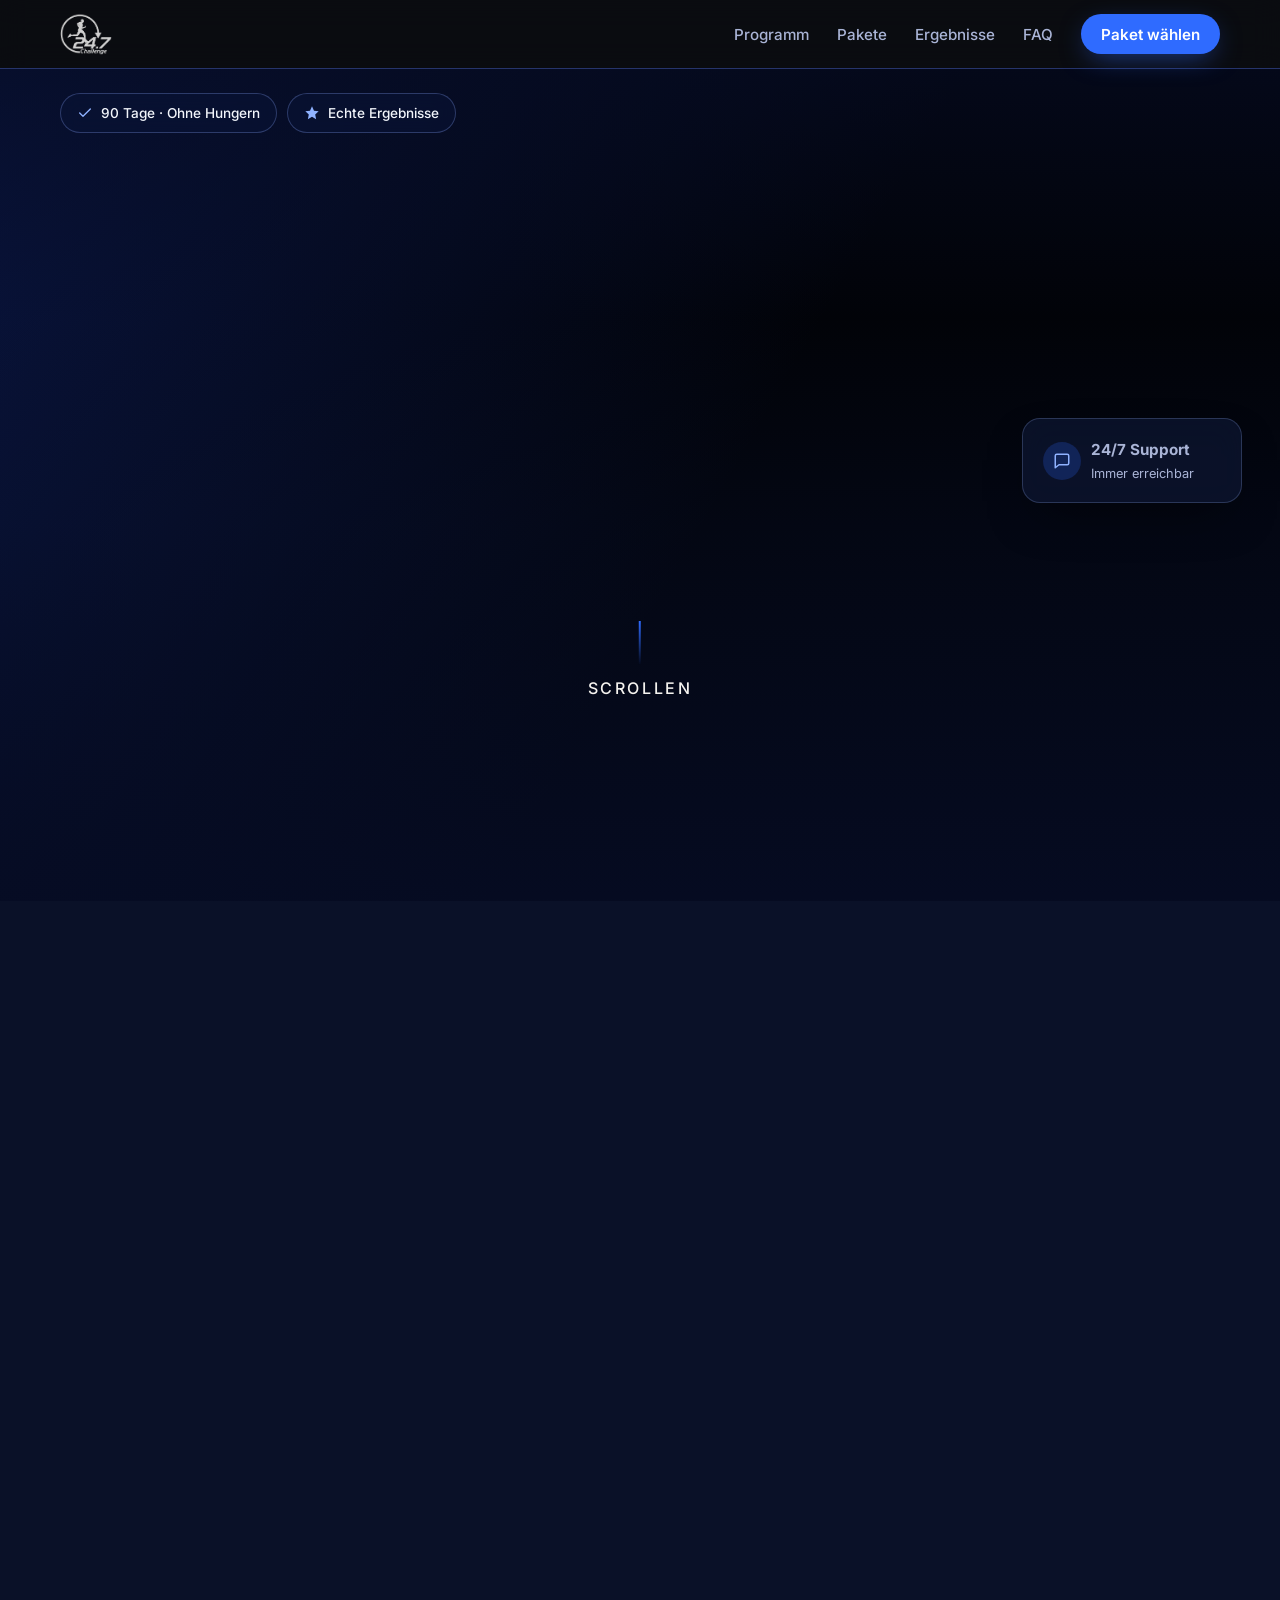
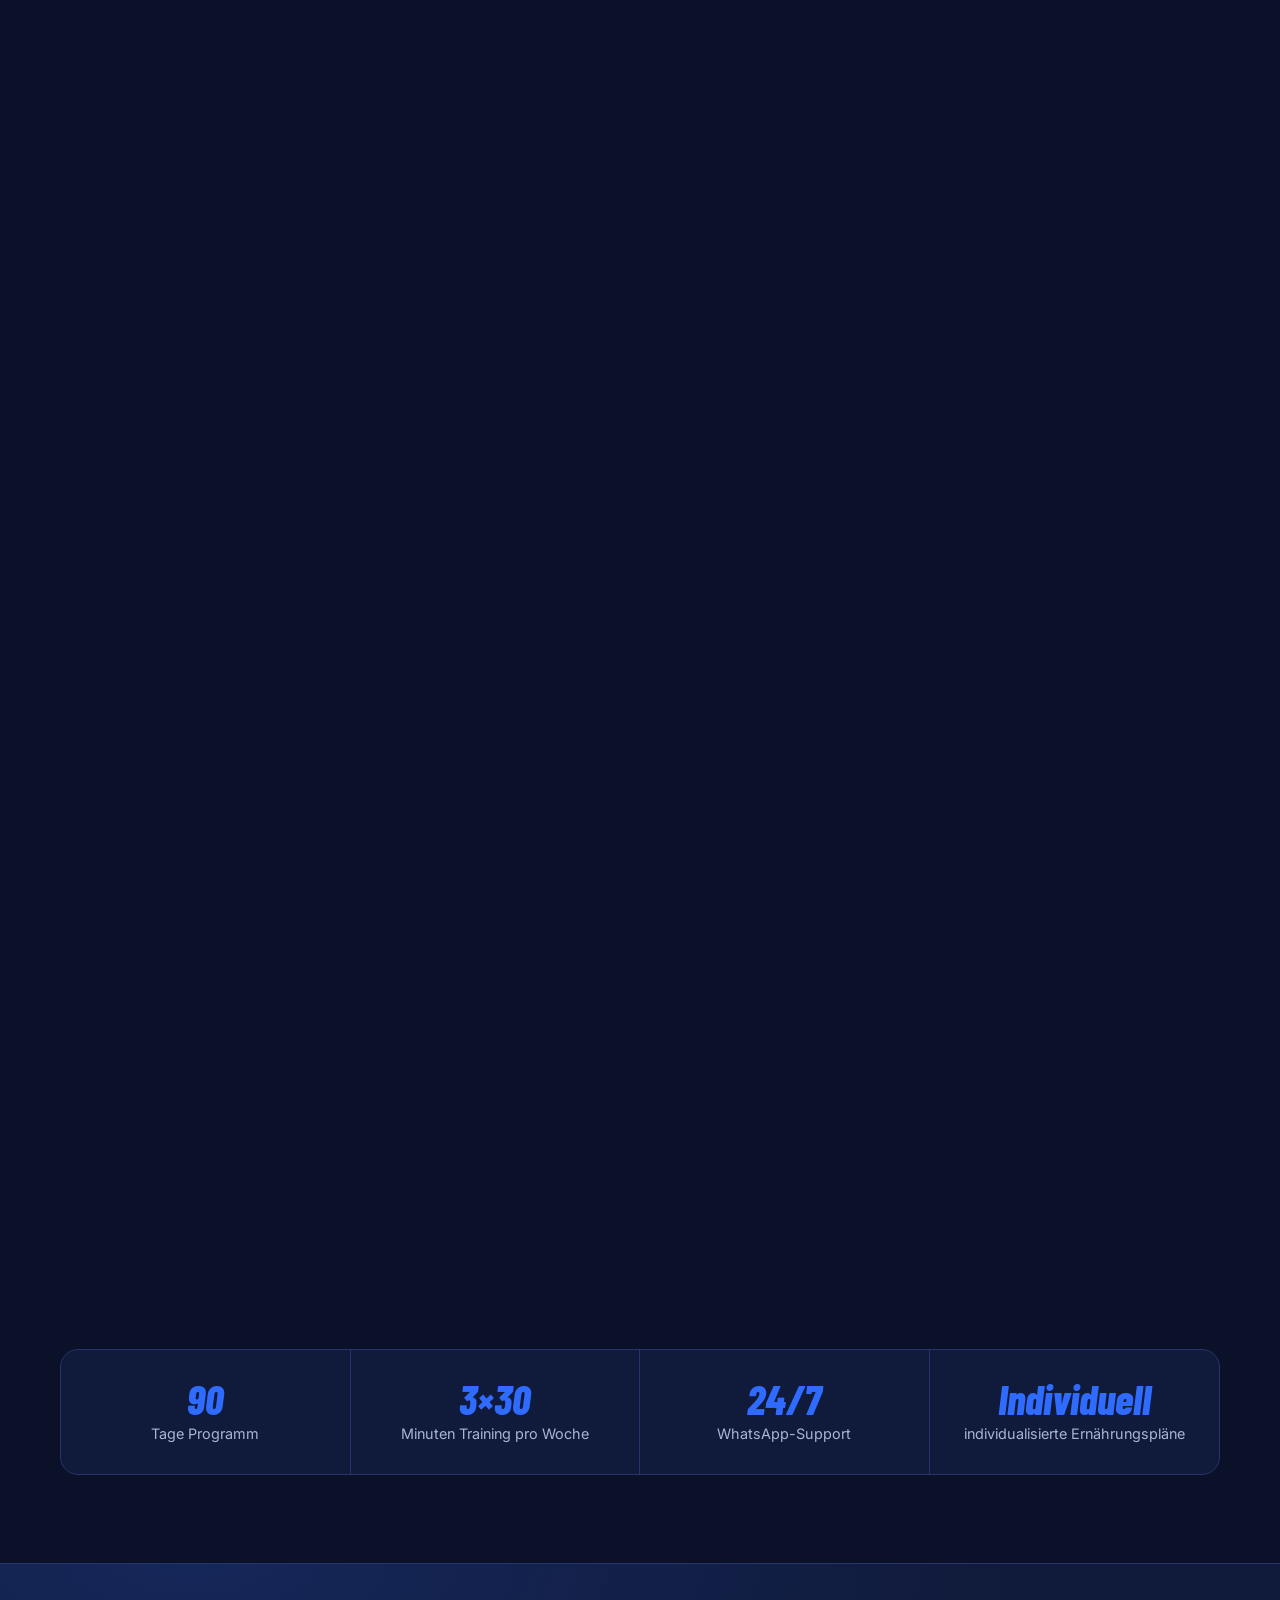
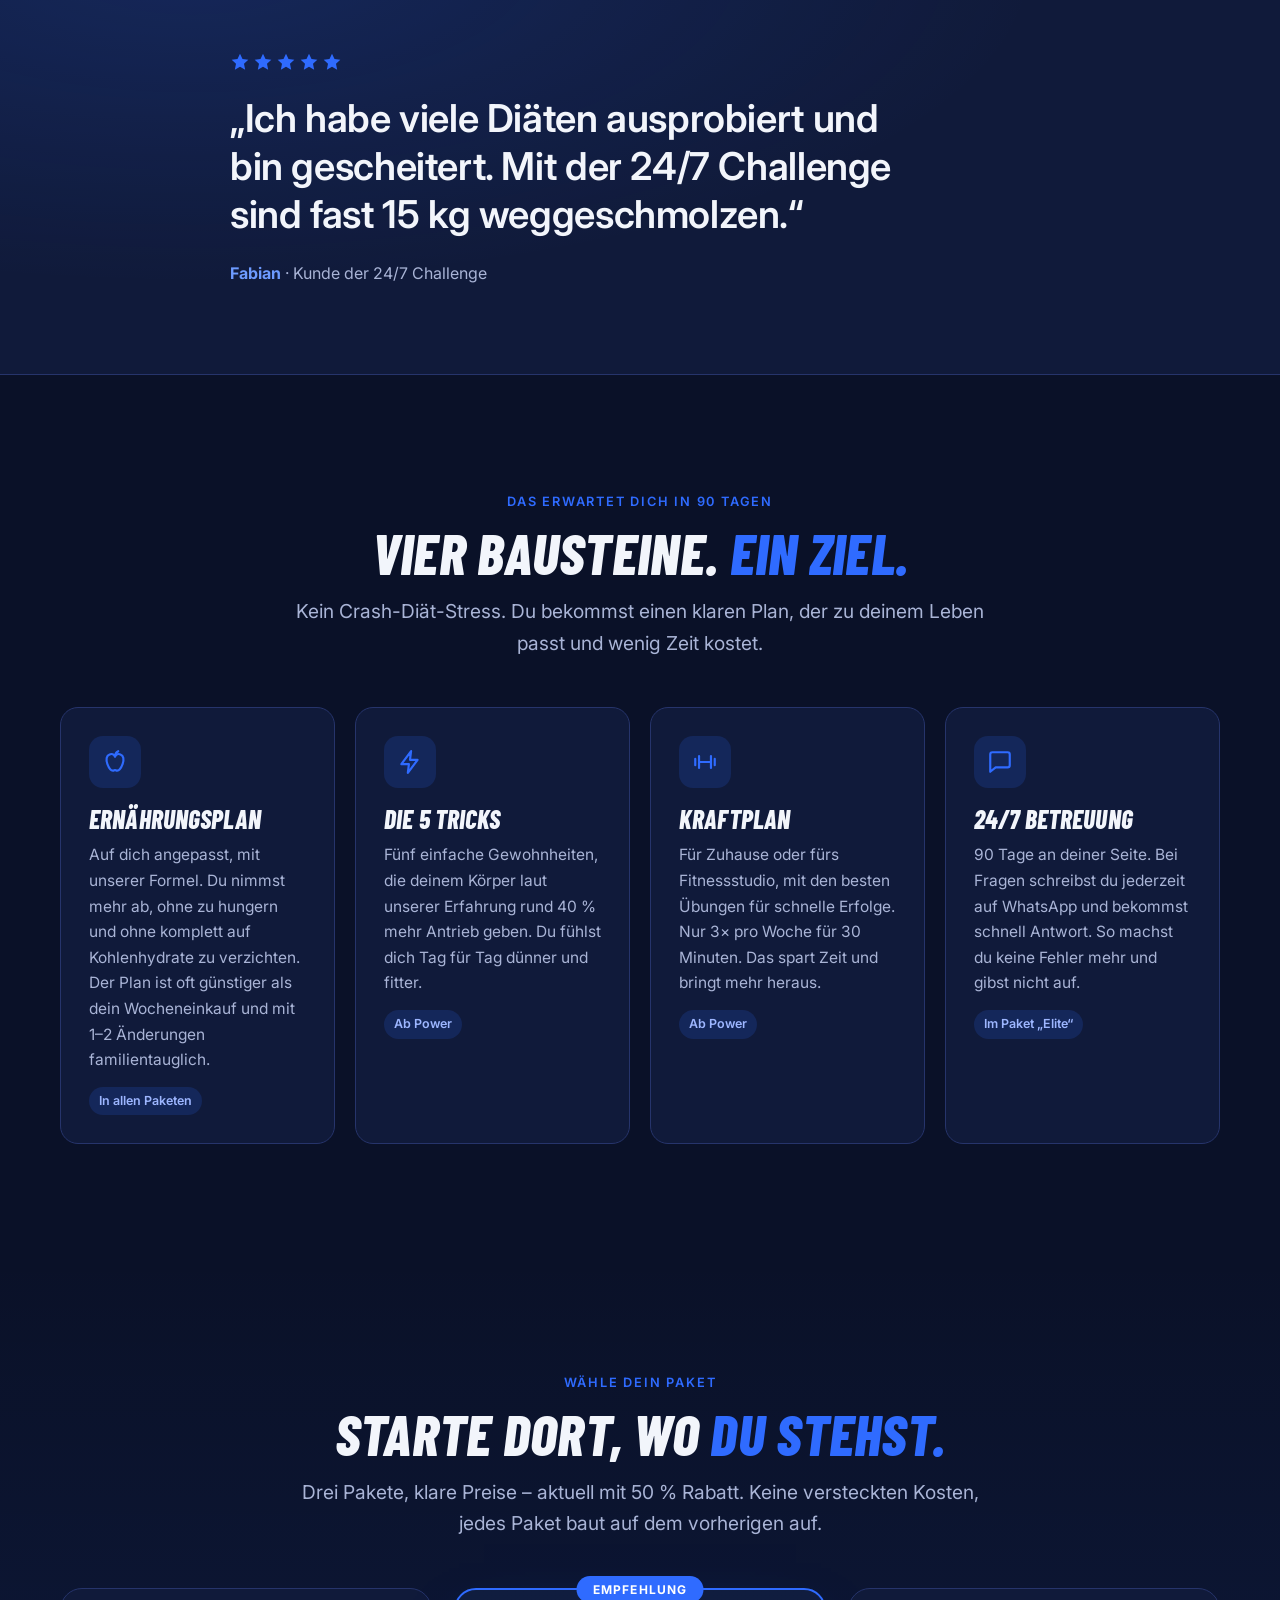
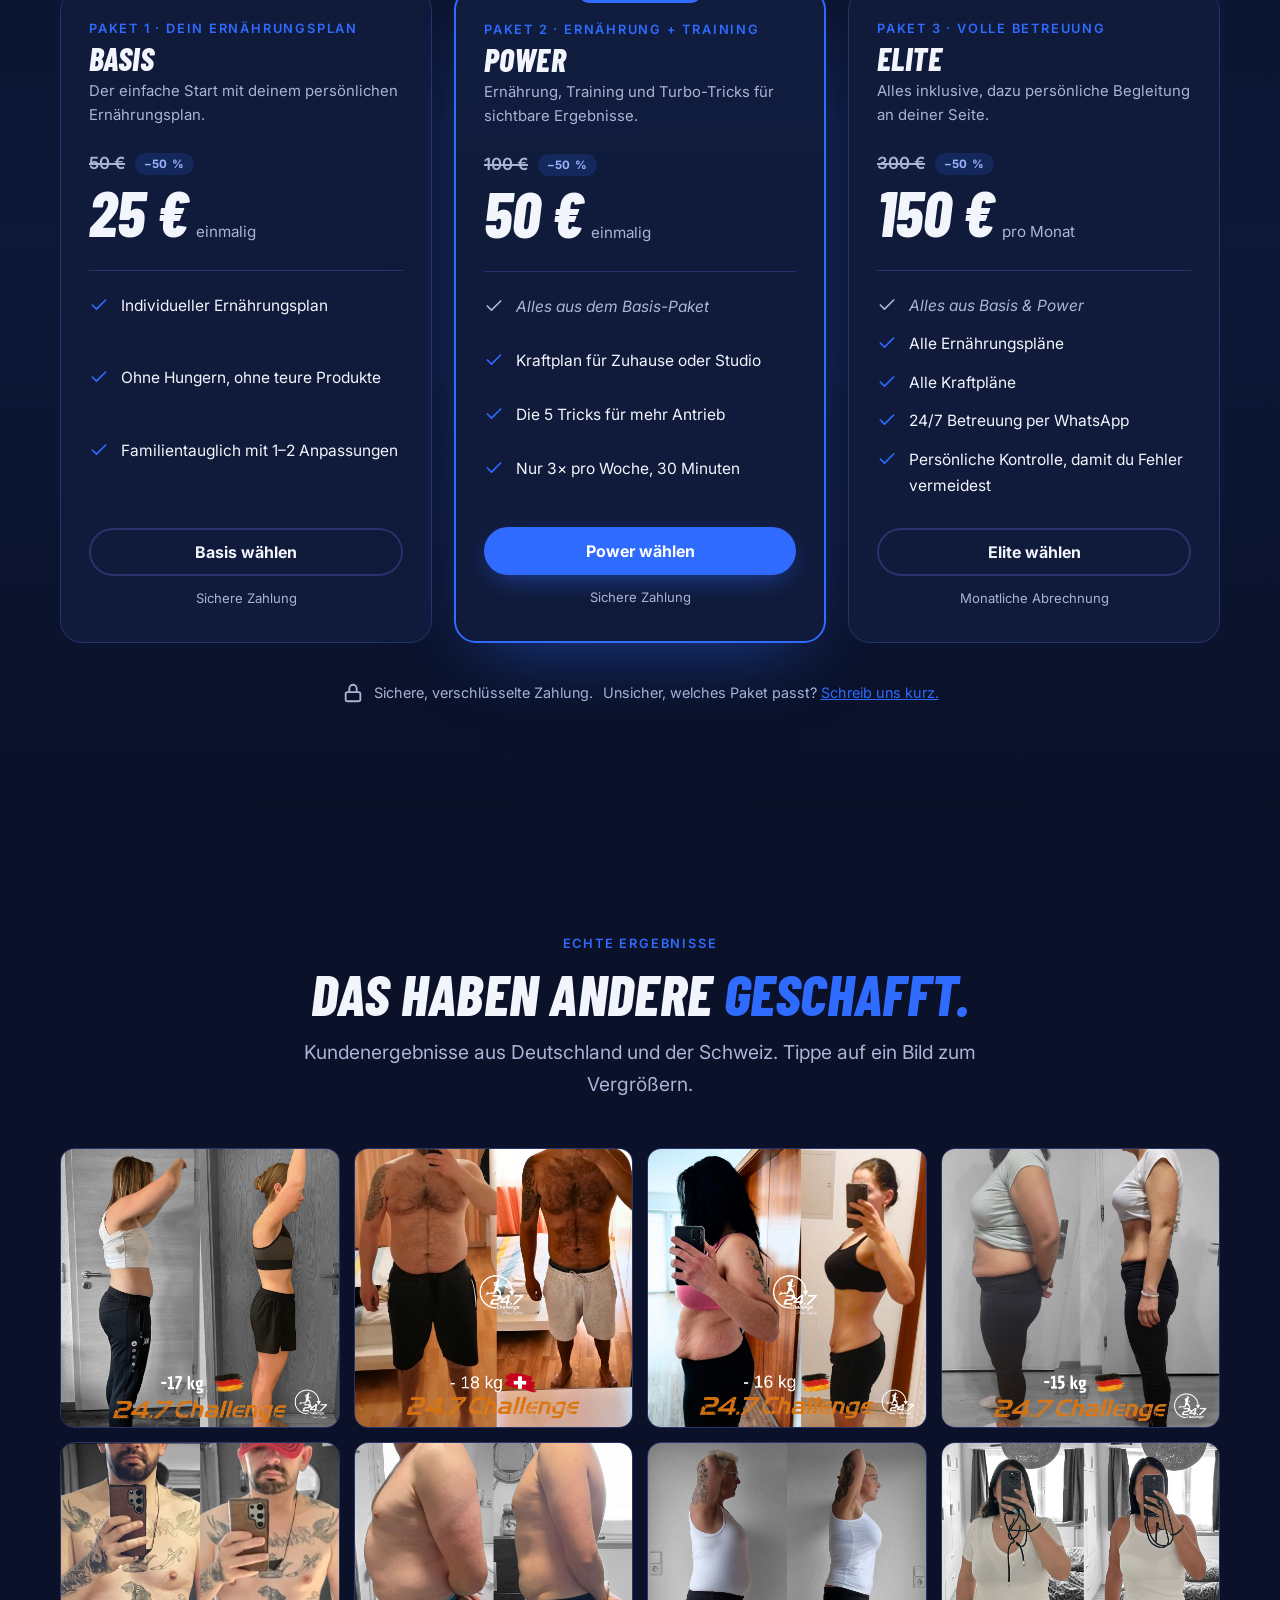
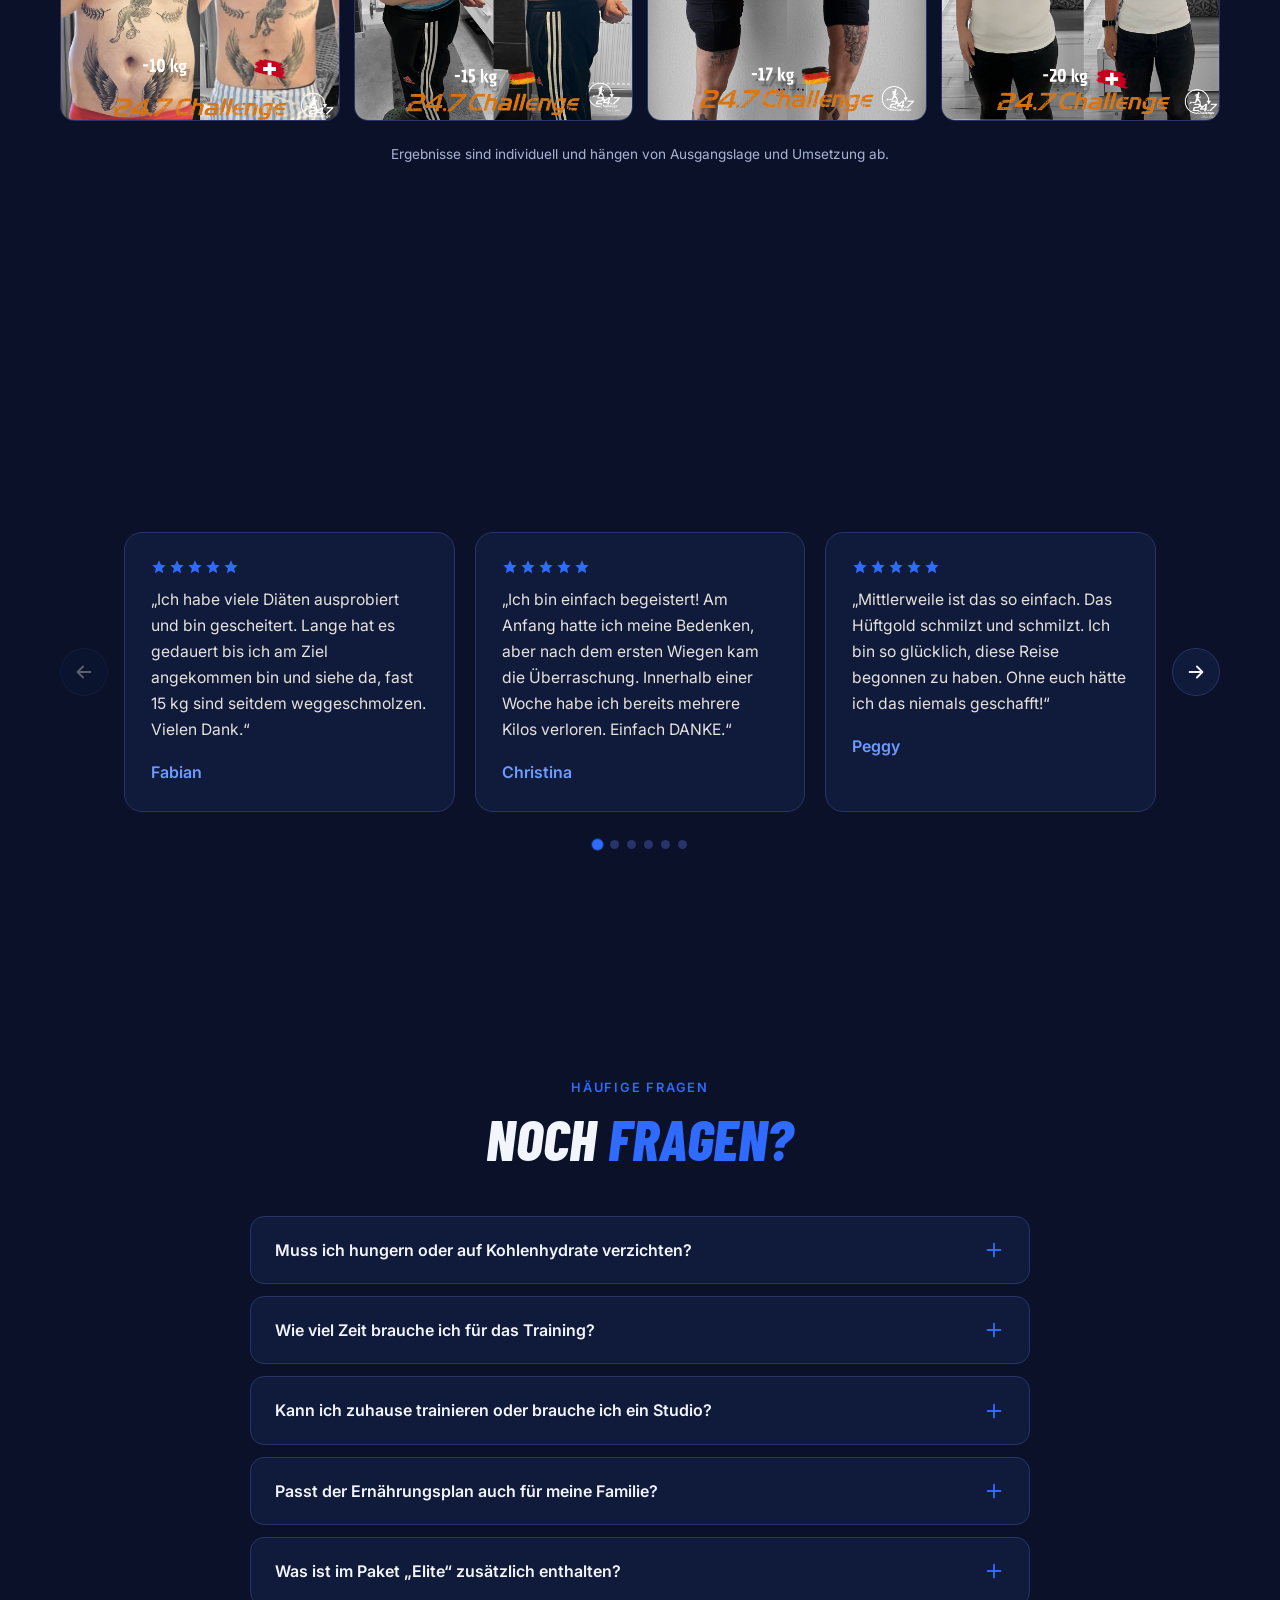
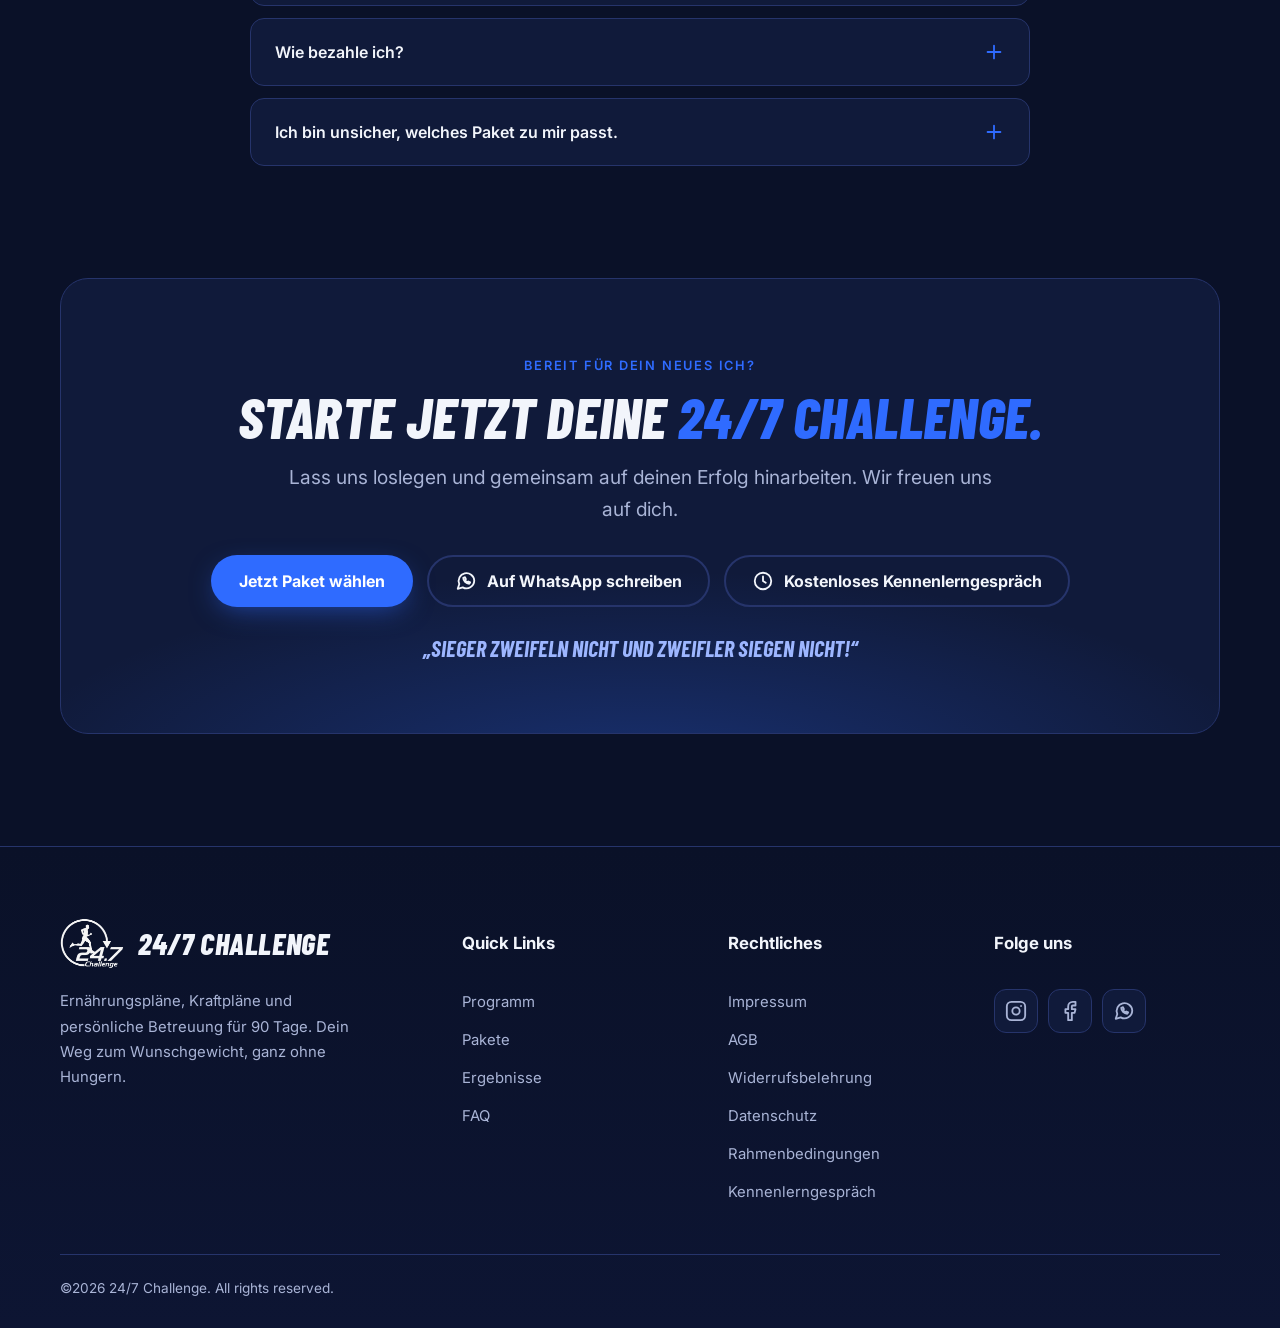
==== commit 8b82382d: "Verbesserungen Style Verbesserungen der Landingpage Einfügen eines Burgermenüs" ====
--- a/index.html
+++ b/index.html
@@ -1,788 +1,822 @@
-<!DOCTYPE html>
-<html lang="de">
-<head>
-<meta charset="utf-8">
-<meta name="viewport" content="width=device-width, initial-scale=1">
-<title>24/7 Challenge – Ernährungsplan & Coaching</title>
-<meta name="description" content="Ernährungspläne, Kraftpläne und persönliche Betreuung für 90 Tage. Abnehmen ohne Hungern – wähle dein Paket der 24/7 Challenge.">
-<meta name="theme-color" content="#0a1128">
-<link rel="icon" href="Medien/bild-03.png">
-<link rel="preconnect" href="https://fonts.googleapis.com">
-<link rel="preconnect" href="https://fonts.gstatic.com" crossorigin>
-<link href="https://fonts.googleapis.com/css2?family=Barlow+Condensed:ital,wght@1,600;1,700;1,800&family=Inter:wght@400;500;600;700&display=swap" rel="stylesheet">
-<style>
-:root{
-  --bg:#0b0b0c; --surface:#151517; --surface-2:#1d1d20; --line:#2c2c30;
-  --text:#f5f3ef; --muted:#b4b1ab; --accent:#f08a1c; --accent-2:#ffb15c; --on-accent:#0b0b0c;
-  --radius:18px; --maxw:1160px;
-  --font-head:'Barlow Condensed','Arial Narrow',sans-serif; --font-body:'Inter',system-ui,sans-serif;
-}
-*{box-sizing:border-box;margin:0}
-html{scroll-behavior:smooth;scroll-padding-top:80px}
-body{background:var(--bg);color:var(--text);font:400 1rem/1.65 var(--font-body);-webkit-font-smoothing:antialiased;overflow-x:hidden}
-img{max-width:100%;display:block}
-a{color:inherit}
-:focus-visible{outline:3px solid var(--accent-2);outline-offset:3px;border-radius:6px}
-.skip{position:absolute;left:-999px;top:8px;background:var(--accent);color:var(--on-accent);padding:10px 16px;border-radius:8px;z-index:100;font-weight:700}
-.skip:focus{left:8px}
-.wrap{width:min(var(--maxw),100% - 32px);margin-inline:auto}
-section{padding:clamp(64px,9vw,112px) 0}
-.eyebrow{display:inline-block;font:600 .8rem/1 var(--font-body);letter-spacing:.14em;text-transform:uppercase;color:var(--accent);margin-bottom:14px}
-h1,h2,h3{font-family:var(--font-head);font-style:italic;font-weight:800;line-height:1.02;text-transform:uppercase;letter-spacing:.005em}
-h1{font-size:clamp(2.9rem,8vw,5.6rem)}
-h2{font-size:clamp(2.2rem,5vw,3.6rem);text-wrap:balance}
-h3{font-size:1.6rem}
-.lead{color:var(--muted);font-size:clamp(1.02rem,1.6vw,1.2rem);max-width:60ch}
-.center{text-align:center}.center .lead{margin-inline:auto}
-.sec-head{margin-bottom:48px}
-.sec-head .lead{margin-top:14px}
-.accent{color:var(--accent)}
-svg.i{width:22px;height:22px;stroke:currentColor;fill:none;stroke-width:2;stroke-linecap:round;stroke-linejoin:round;flex:none}
-
-/* Buttons */
-.btn{display:inline-flex;align-items:center;justify-content:center;gap:10px;min-height:48px;padding:12px 26px;border-radius:999px;font:700 1rem var(--font-body);text-decoration:none;border:2px solid transparent;cursor:pointer;transition:transform .2s,background .2s,box-shadow .2s,border-color .2s;touch-action:manipulation}
-.btn-primary{background:var(--accent);color:var(--on-accent);box-shadow:0 8px 28px -8px rgba(240,138,28,.6)}
-.btn-primary:hover{background:var(--accent-2);transform:translateY(-2px)}
-.btn-ghost{border-color:var(--line);color:var(--text);background:transparent}
-.btn-ghost:hover{border-color:var(--accent);color:var(--accent-2)}
-.btn:active{transform:scale(.98)}
-.btn-block{width:100%}
-
-/* Nav */
-.nav{position:sticky;top:0;z-index:50;background:rgba(11,11,12,.82);backdrop-filter:blur(14px);border-bottom:1px solid var(--line)}
-.nav .wrap{display:flex;align-items:center;justify-content:space-between;height:68px;gap:16px}
-.brand{display:flex;align-items:center;gap:10px;text-decoration:none}
-.brand img{width:52px;height:52px;object-fit:contain}
-.brand span{font:800 1.3rem var(--font-head);font-style:italic;text-transform:uppercase;letter-spacing:.02em}
-.nav nav{margin-left:auto;margin-right:12px}
-.nav ul{display:flex;gap:28px;list-style:none;padding:0}
-.nav ul a{text-decoration:none;color:var(--muted);font-weight:500;font-size:.95rem;transition:color .2s}
-.nav ul a:hover{color:var(--text)}
-.nav .btn{min-height:40px;padding:6px 18px;font-size:.95rem;font-weight:600}
-.brand span,.nav .btn{white-space:nowrap}
-@media(max-width:820px){.nav ul{display:none}}
-@media(max-width:420px){.brand span{font-size:1.1rem}.brand img{width:38px;height:38px}.nav .btn{padding:8px 14px;font-size:.9rem}}
-
-/* Hero – Scroll-Video */
-.hero-scroll{position:relative;height:320vh;padding:0}
-.hero-stage{position:sticky;top:68px;height:calc(100vh - 68px);height:calc(100svh - 68px);min-height:520px;overflow:hidden;background:#000;display:flex;flex-direction:column;justify-content:space-between}
-.hero-video{position:absolute;inset:0;width:100%;height:100%;object-fit:cover}
-.hero-shade{position:absolute;inset:0;background:linear-gradient(180deg,rgba(11,11,12,.55) 0%,rgba(11,11,12,.1) 30%,rgba(11,11,12,.35) 55%,rgba(11,11,12,.9) 100%)}
-.hero-top,.hero-bottom{position:relative;z-index:1}
-.hero-top{display:flex;flex-wrap:wrap;gap:10px;padding-top:24px}
-.pill{display:inline-flex;align-items:center;gap:8px;background:rgba(11,11,12,.6);backdrop-filter:blur(10px);border:1px solid rgba(255,255,255,.18);border-radius:999px;padding:8px 16px;font-size:.85rem;font-weight:500}
-.pill svg{width:16px;height:16px;color:var(--accent)}
-.pill-rate svg{fill:var(--accent);stroke:none}
-.hero-bottom{display:flex;justify-content:space-between;align-items:flex-end;gap:32px;padding-bottom:clamp(28px,5vw,56px)}
-.hero-copy{max-width:720px}
-.hero-copy h1{text-shadow:0 2px 30px rgba(0,0,0,.5)}
-.hero-copy h1 .accent{display:block}
-.hero-copy .lead{margin-top:18px;color:#e6e3dd;max-width:52ch}
-.hero-card{flex:none;width:280px;background:var(--accent);color:var(--on-accent);border-radius:18px;padding:16px;display:grid;gap:12px;box-shadow:0 24px 60px -20px rgba(240,138,28,.6)}
-.hc-label{display:flex;align-items:center;gap:8px;font-size:.8rem;font-weight:600}
-.hc-label svg{width:16px;height:16px}
-.hc-btn{display:flex;justify-content:space-between;align-items:center;background:var(--bg);color:var(--text);text-decoration:none;border-radius:12px;padding:8px 8px 8px 16px;min-height:52px;font-weight:700;transition:transform .2s}
-.hc-btn:hover{transform:translateY(-2px)}
-.hc-arrow{width:36px;height:36px;border-radius:10px;background:var(--surface-2);display:grid;place-items:center;color:var(--accent)}
-.hc-arrow svg{width:18px;height:18px}
-.hc-sub{color:var(--on-accent);font-size:.85rem;font-weight:600;text-decoration:none;min-height:36px;display:flex;align-items:center;gap:8px}
-.hc-sub svg{width:18px;height:18px}
-.scroll-hint{position:absolute;left:50%;bottom:24%;transform:translateX(-50%);z-index:1;display:flex;flex-direction:column;align-items:center;gap:10px;font-size:1rem;font-weight:500;letter-spacing:.16em;text-transform:uppercase;color:#f5f3ef;transition:opacity .3s}
-.scroll-hint span{width:2px;height:44px;background:linear-gradient(var(--accent),transparent)}
-@media(max-width:820px){
-  .hero-bottom{flex-direction:column;align-items:stretch}
-  .hero-card{width:100%}
-  .scroll-hint{display:none}
-}
-@media(prefers-reduced-motion:reduce){.hero-scroll{height:auto}.hero-stage{position:relative;top:0}}
-
-/* Großes Zitat */
-.big-quote{margin-top:clamp(48px,7vw,88px);padding:clamp(48px,7vw,88px) 0;background:radial-gradient(ellipse at 15% 0%,rgba(240,138,28,.12),transparent 55%),#1a1a1d;border-block:1px solid var(--line)}
-.big-quote figure{max-width:820px;margin-inline:auto}
-.big-quote .stars{color:var(--accent);display:flex;gap:3px;margin-bottom:22px}
-.big-quote .stars svg{width:20px;height:20px;fill:currentColor;stroke:none}
-.big-quote blockquote p{font:600 clamp(1.5rem,3.4vw,2.4rem)/1.25 var(--font-body);letter-spacing:-.01em;text-wrap:balance}
-.big-quote cite{display:block;margin-top:22px;font-style:normal;color:var(--muted)}
-.big-quote cite b{color:var(--accent-2)}
-
-/* Stats */
-.stats{padding:0}
-.stats .wrap{display:grid;grid-template-columns:repeat(4,1fr);border:1px solid var(--line);border-radius:var(--radius);background:var(--surface);overflow:hidden}
-.stat{padding:28px 20px;text-align:center;border-right:1px solid var(--line)}
-.stat:last-child{border:0}
-.stat b{display:block;font:800 2.6rem/1 var(--font-head);font-style:italic;color:var(--accent)}
-.stat span{color:var(--muted);font-size:.9rem}
-@media(max-width:700px){.stats .wrap{grid-template-columns:1fr 1fr}.stat:nth-child(2){border-right:0}.stat:nth-child(-n+2){border-bottom:1px solid var(--line)}}
-
-/* Features */
-.grid-4{display:grid;grid-template-columns:repeat(auto-fit,minmax(250px,1fr));gap:20px}
-.card{background:var(--surface);border:1px solid var(--line);border-radius:var(--radius);padding:28px;transition:border-color .25s,transform .25s,box-shadow .25s,background .25s}
-.card:hover{border-color:var(--accent);background:linear-gradient(180deg,#101d3f,var(--surface) 55%);box-shadow:0 30px 70px -30px rgba(47,107,255,.5);transform:translateY(-4px)}
-.card .ico{width:52px;height:52px;border-radius:14px;background:rgba(240,138,28,.14);color:var(--accent);display:grid;place-items:center;margin-bottom:18px}
-.card .ico svg{width:26px;height:26px}
-.card h3{margin-bottom:10px}
-.card p{color:var(--muted);font-size:.97rem}
-.tag{display:inline-block;margin-top:14px;font-size:.78rem;font-weight:600;color:var(--accent-2);background:rgba(240,138,28,.12);padding:4px 10px;border-radius:999px}
-
-/* Pricing */
-.pricing{background:linear-gradient(180deg,transparent,rgba(240,138,28,.05),transparent)}
-.plans{display:grid;grid-template-columns:repeat(3,1fr);gap:22px;align-items:stretch}
-.plan{position:relative;background:var(--surface);border:1px solid var(--line);border-radius:22px;padding:32px 28px;display:flex;flex-direction:column}
-.plan.featured{border:2px solid var(--accent);background:linear-gradient(180deg,#1f1811,var(--surface) 55%);transform:translateY(-12px);box-shadow:0 30px 70px -30px rgba(240,138,28,.45)}
-.plan .flag{position:absolute;top:-14px;left:50%;transform:translateX(-50%);background:var(--accent);color:var(--on-accent);font:700 .75rem var(--font-body);letter-spacing:.1em;text-transform:uppercase;padding:6px 16px;border-radius:999px;white-space:nowrap}
-.plan .level{color:var(--accent);font:600 .8rem var(--font-body);letter-spacing:.14em;text-transform:uppercase}
-.plan h3{font-size:2rem;margin:6px 0 4px}
-.plan .sub{color:var(--muted);font-size:.93rem;min-height:3em}
-.price-offer{display:flex;align-items:center;gap:10px;margin-top:22px}
-.price-was{color:var(--muted);font-size:1.05rem;font-weight:600;text-decoration:line-through;text-decoration-thickness:1.5px}
-.price-badge{background:rgba(240,138,28,.15);color:var(--accent-2);font:700 .72rem var(--font-body);letter-spacing:.06em;text-transform:uppercase;padding:4px 10px;border-radius:999px;white-space:nowrap}
-.price{display:flex;align-items:baseline;gap:8px;margin:2px 0 4px;font-variant-numeric:tabular-nums}
-.price b{font:800 4rem/1 var(--font-head);font-style:italic}
-.price span{color:var(--muted);font-size:.95rem}
-.plan hr{border:0;border-top:1px solid var(--line);margin:22px 0}
-.plan ul{list-style:none;padding:0;display:grid;gap:13px;margin-bottom:30px;flex:1}
-.plan li{display:flex;gap:12px;align-items:flex-start;font-size:.97rem}
-.plan li svg{color:var(--accent);width:20px;height:20px;margin-top:2px}
-.plan li.inherit{color:var(--muted);font-style:italic}
-.plan li.inherit svg{color:var(--muted)}
-.plan .note{margin-top:12px;text-align:center;color:var(--muted);font-size:.82rem}
-@media(max-width:960px){.plans{grid-template-columns:1fr;max-width:480px;margin-inline:auto}.plan.featured{transform:none;order:-1}}
-.secure{display:flex;justify-content:center;align-items:center;gap:10px;color:var(--muted);font-size:.9rem;margin-top:38px}
-
-/* Results */
-.gallery{display:grid;grid-template-columns:repeat(4,1fr);gap:14px}
-.shot{position:relative;border-radius:14px;overflow:hidden;border:1px solid var(--line);padding:0;background:var(--surface);cursor:zoom-in;aspect-ratio:1/1}
-.shot img{width:100%;height:100%;object-fit:cover;transition:transform .5s}
-.shot:hover img{transform:scale(1.05)}
-@media(max-width:900px){.gallery{grid-template-columns:repeat(2,1fr)}}
-.disclaimer{color:var(--muted);font-size:.85rem;text-align:center;margin-top:22px}
-dialog{border:0;background:transparent;padding:0;max-width:min(92vw,720px);width:100%;margin:auto}
-dialog::backdrop{background:rgba(0,0,0,.88)}
-dialog img{width:100%;border-radius:16px}
-#lightbox button{position:absolute;top:8px;right:8px;width:48px;height:48px;border-radius:50%;border:0;background:var(--accent);color:var(--on-accent);cursor:pointer;display:grid;place-items:center}
-
-/* Testimonials */
-.quote{background:var(--surface);border:1px solid var(--line);border-radius:var(--radius);padding:26px}
-
-/* Kundenstimmen-Slider */
-.carousel{display:flex;align-items:center;gap:16px}
-.car-track{display:flex;gap:20px;overflow-x:auto;overscroll-behavior-x:contain;scroll-snap-type:x mandatory;scroll-behavior:smooth;scrollbar-width:none;flex:1;min-width:0}
-.car-track::-webkit-scrollbar{display:none}
-.car-track .quote{scroll-snap-align:start;flex:0 0 calc((100% - 40px)/3);min-width:0;display:flex;flex-direction:column}
-.car-btn{flex:none;width:48px;height:48px;border-radius:50%;border:1px solid var(--line);background:var(--surface);color:var(--text);display:grid;place-items:center;cursor:pointer;transition:border-color .2s,color .2s,transform .2s,opacity .2s}
-.car-btn:hover{border-color:var(--accent);color:var(--accent-2)}
-.car-btn:active{transform:scale(.94)}
-.car-btn svg{width:22px;height:22px}
-.car-prev svg{transform:scaleX(-1)}
-.car-btn:disabled{opacity:.35;cursor:default;pointer-events:none}
-.car-dots{display:flex;justify-content:center;flex-wrap:wrap;gap:8px;margin-top:28px}
-.car-dot{width:9px;height:9px;padding:0;border-radius:50%;border:0;background:var(--line);cursor:pointer;transition:background .2s,transform .2s}
-.car-dot[aria-current="true"]{background:var(--accent);transform:scale(1.3)}
-@media(max-width:860px){.car-track .quote{flex-basis:calc((100% - 20px)/2)}}
-@media(max-width:600px){.car-track .quote{flex-basis:86%}.carousel{gap:10px}.car-btn{width:40px;height:40px}.car-btn svg{width:19px;height:19px}}
-.quote .stars{color:var(--accent);display:flex;gap:2px;margin-bottom:12px}
-.quote .stars svg{width:16px;height:16px;fill:currentColor;stroke:none}
-.quote p{color:#e6e3dd;font-size:.98rem}
-.quote cite{display:block;margin-top:16px;font-style:normal;font-weight:600;color:var(--accent-2)}
-
-/* FAQ */
-.faq{max-width:780px;margin-inline:auto;display:grid;gap:12px}
-details{background:var(--surface);border:1px solid var(--line);border-radius:14px;transition:border-color .2s}
-details[open]{border-color:rgba(240,138,28,.6)}
-summary{list-style:none;cursor:pointer;padding:20px 24px;font-weight:600;display:flex;justify-content:space-between;align-items:center;gap:16px;min-height:56px}
-summary::-webkit-details-marker{display:none}
-summary svg{transition:transform .25s;color:var(--accent)}
-details[open] summary svg{transform:rotate(45deg)}
-details p{padding:0 24px 22px;color:var(--muted)}
-
-/* Final CTA */
-.final{background:var(--surface);border:1px solid var(--line);border-radius:28px;padding:clamp(36px,6vw,72px);text-align:center;position:relative;overflow:hidden}
-.final::before{content:"";position:absolute;inset:auto -10% -60% -10%;height:100%;background:radial-gradient(ellipse at center,rgba(240,138,28,.25),transparent 65%);pointer-events:none}
-.final>*{position:relative}
-.final .cta-row{justify-content:center;margin-top:30px}
-.quote-line{font:italic 700 1.4rem var(--font-head);text-transform:uppercase;color:var(--accent-2);margin-top:28px}
-
-footer{border-top:1px solid var(--line);background:linear-gradient(180deg,var(--bg),#111113);padding:64px 0 28px;color:var(--muted);font-size:.93rem}
-.foot-grid{display:grid;grid-template-columns:1.6fr 1fr 1fr 1fr;gap:40px}
-footer a.foot-logo{gap:14px;margin-bottom:14px;min-height:64px}
-footer a.foot-logo:hover{color:var(--text)}
-.foot-logo img{width:64px;height:64px;object-fit:contain;filter:brightness(0) invert(.96)}
-.foot-logo span{font:800 1.9rem/1 var(--font-head);font-style:italic;text-transform:uppercase;letter-spacing:.02em;color:var(--text);white-space:nowrap}
-.foot-brand p{max-width:34ch;line-height:1.7}
-footer h4{font:700 1.05rem var(--font-body);color:var(--text);margin-bottom:14px}
-footer ul{list-style:none;padding:0;display:grid;gap:2px}
-footer a{text-decoration:none;min-height:36px;display:inline-flex;align-items:center;transition:color .2s}
-footer a:hover{color:var(--accent-2)}
-.socials{display:flex;gap:10px}
-footer a.social{width:44px;height:44px;justify-content:center;border:1px solid var(--line);border-radius:12px;background:var(--surface);color:var(--muted);transition:border-color .2s,transform .2s,color .2s}
-footer a.social:hover{border-color:var(--accent);color:var(--accent-2);transform:translateY(-2px)}
-footer a.social svg{width:22px;height:22px}
-@media(min-width:901px){
-  /* Logo-Zeile und Überschriften der Spalten auf einer Linie; Fließtext und erster Link starten gleich */
-  footer .foot-grid h4{min-height:64px;display:flex;align-items:center}
-  footer .foot-grid ul{margin-top:-5px}
-}
-.cta-row{display:flex;flex-wrap:wrap;align-items:center;gap:14px}
-.final .cta-row .btn{min-height:52px;white-space:nowrap}
-.foot-bottom{margin-top:44px;padding-top:22px;border-top:1px solid var(--line);font-size:.85rem}
-@media(max-width:900px){.foot-grid{grid-template-columns:1fr 1fr}.foot-brand{grid-column:1/-1}}
-@media(max-width:480px){.foot-grid{grid-template-columns:1fr}}
-
-/* Kontakt-Popup */
-.cf{position:fixed;border:1px solid var(--line);border-radius:22px;background:var(--surface);color:var(--text);padding:clamp(24px,4vw,40px);width:min(560px,calc(100% - 32px));max-width:none;margin:auto;box-shadow:0 40px 100px -30px rgba(0,0,0,.6)}
-.cf::backdrop{background:rgba(0,0,0,.72);backdrop-filter:blur(4px)}
-.cf h2{font-size:clamp(1.9rem,4vw,2.4rem);margin-bottom:8px}
-.cf-intro{color:var(--muted);margin-bottom:22px}
-.cf-close{position:absolute;top:12px;right:12px;width:44px;height:44px;border-radius:50%;border:1px solid var(--line);background:var(--surface-2);color:var(--text);cursor:pointer;display:grid;place-items:center;transition:border-color .2s,color .2s}
-.cf-close:hover{border-color:var(--accent);color:var(--accent-2)}
-.cf label{display:block;font-weight:600;font-size:.92rem;margin:0 0 6px}
-.cf input,.cf textarea{width:100%;font:inherit;color:var(--text);background:var(--bg);border:1px solid var(--line);border-radius:12px;padding:12px 14px;min-height:48px;margin-bottom:18px;transition:border-color .2s,box-shadow .2s}
-.cf textarea{resize:vertical;min-height:140px;line-height:1.5}
-.cf input::placeholder,.cf textarea::placeholder{color:var(--muted);opacity:.8}
-.cf input:focus,.cf textarea:focus{outline:none;border-color:var(--accent);box-shadow:0 0 0 3px rgba(240,138,28,.3)}
-.cf-note{margin-top:14px;color:var(--muted);font-size:.85rem;text-align:center}
-.cf-status{margin-top:14px;padding:12px 14px;border-left:3px solid var(--accent);background:var(--surface-2);border-radius:8px;font-size:.9rem}
-.cf-status a{color:var(--accent-2);font-weight:600}
-/* Motion */
-.js .reveal{opacity:0;transform:translateY(22px);transition:opacity .6s ease,transform .6s ease}
-.js .reveal.in{opacity:1;transform:none}
-@media(prefers-reduced-motion:reduce){
-  html{scroll-behavior:auto}
-  *,*::before,*::after{transition-duration:.01ms!important;animation:none!important}
-  .js .reveal{opacity:1;transform:none}
-}
-</style>
-<style id="theme-blau">
-/* ===== BLAUE VARIANTE (PACE+ inspiriert) ===== */
-:root{
-  --bg:#0a1128; --surface:#101a3a; --surface-2:#16224a; --line:#26346b;
-  --text:#f2f5fb; --muted:#a9b4d6; --accent:#2f6bff; --accent-2:#6d9bff; --on-accent:#ffffff;
-}
-.btn-primary{box-shadow:0 8px 28px -8px rgba(47,107,255,.6)}
-.card .ico{background:rgba(47,107,255,.16)}
-.tag{background:rgba(47,107,255,.16);color:#9db6ff}
-.price-badge{background:rgba(47,107,255,.16);color:#9db6ff}
-.pricing{background:linear-gradient(180deg,transparent,rgba(47,107,255,.08),transparent)}
-.plan.featured{background:linear-gradient(180deg,#101d3f,var(--surface) 55%);border-color:var(--accent);box-shadow:0 30px 70px -30px rgba(47,107,255,.5)}
-.big-quote{background:radial-gradient(ellipse at 15% 0%,rgba(47,107,255,.16),transparent 55%),#101a3a}
-.final::before{background:radial-gradient(ellipse at center,rgba(47,107,255,.28),transparent 65%)}
-.quote-line{color:#9db6ff}
-footer{background:linear-gradient(180deg,var(--bg),#0d1533)}
-.brand img{filter:brightness(0) invert(.82)}
-
-/* Hero: Video bekommt einen blauen Verlauf statt Orange/Schwarz */
-.hero-shade{background:
-  linear-gradient(180deg, rgba(6,12,36,.7) 0%, rgba(10,20,55,.15) 30%, rgba(10,20,55,.35) 55%, rgba(6,12,36,.92) 100%),
-  linear-gradient(120deg, rgba(20,45,140,.45), transparent 55%)}
-.hero-video{filter:saturate(.85) brightness(.85) hue-rotate(-6deg)}
-.pill{background:rgba(10,20,55,.55);border-color:rgba(140,170,255,.28)}
-.pill svg{color:#8fb2ff}
-.pill-rate svg{fill:#8fb2ff}
-.hc-btn{background:#0a1128;color:#f2f5fb}
-.hc-arrow{background:#16224a;color:#8fb2ff}
-
-/* Schwebende Glas-Karten wie im Referenzdesign */
-.float-card{position:absolute;z-index:2;background:rgba(16,26,58,.6);backdrop-filter:blur(16px);-webkit-backdrop-filter:blur(16px);border:1px solid rgba(160,185,255,.22);border-radius:18px;padding:18px 20px;box-shadow:0 20px 50px -20px rgba(0,0,0,.6);color:#f2f5fb}
-.fc-support{right:clamp(16px,3vw,48px);top:42%;display:grid;gap:6px;min-width:220px}
-.fc-support .fc-row{display:flex;align-items:center;gap:10px}
-.fc-support .fc-ico{width:38px;height:38px;border-radius:50%;background:rgba(47,107,255,.22);display:grid;place-items:center;flex:none}
-.fc-support .fc-ico svg{width:18px;height:18px;color:#8fb2ff}
-.fc-support b{font-size:.95rem}
-.fc-support span{color:var(--muted);font-size:.8rem}
-@media(max-width:900px){.float-card{display:none}}
-</style>
-</head>
-<body>
-<a class="skip" href="#main">Zum Inhalt springen</a>
-
-<svg width="0" height="0" style="position:absolute" aria-hidden="true">
-  <symbol id="check" viewBox="0 0 24 24"><path d="M20 6 9 17l-5-5"/></symbol>
-  <symbol id="plus" viewBox="0 0 24 24"><path d="M12 5v14M5 12h14"/></symbol>
-  <symbol id="wa" viewBox="0 0 24 24"><path d="M21 11.5a8.5 8.5 0 0 1-12.6 7.4L3 20.5l1.7-5.2A8.5 8.5 0 1 1 21 11.5Z"/><path d="M9 8.5c0 3.5 3 6.5 6.5 6.5l1-1.5-2-1-1 .8c-1-.4-2-1.4-2.4-2.4l.8-1-1-2Z"/></symbol>
-  <symbol id="apple" viewBox="0 0 24 24"><path d="M12 7c-1-2-3-3-5-2-3 1-3.5 5-2 9 1.2 3.2 3 6 5 6 1 0 1.5-.6 2-.6s1 .6 2 .6c2 0 3.8-2.8 5-6 1.5-4 1-8-2-9-2-1-4 0-5 2Z"/><path d="M12 7c0-2 1-4 3-5"/></symbol>
-  <symbol id="bolt" viewBox="0 0 24 24"><path d="M13 2 4 14h7l-1 8 9-12h-7l1-8Z"/></symbol>
-  <symbol id="dumbbell" viewBox="0 0 24 24"><path d="M6.5 6.5v11M17.5 6.5v11M3 9v6M21 9v6M6.5 12h11"/></symbol>
-  <symbol id="chat" viewBox="0 0 24 24"><path d="M21 15a2 2 0 0 1-2 2H8l-5 4V5a2 2 0 0 1 2-2h14a2 2 0 0 1 2 2Z"/></symbol>
-  <symbol id="mail" viewBox="0 0 24 24"><rect x="3" y="5" width="18" height="14" rx="2"/><path d="m3 7 9 6 9-6"/></symbol>
-  <symbol id="lock" viewBox="0 0 24 24"><rect x="4" y="11" width="16" height="10" rx="2"/><path d="M8 11V7a4 4 0 0 1 8 0v4"/></symbol>
-  <symbol id="x" viewBox="0 0 24 24"><path d="M18 6 6 18M6 6l12 12"/></symbol>
-  <symbol id="star" viewBox="0 0 24 24"><path d="m12 2 3 6.5 7 .9-5.2 4.8 1.4 7L12 17.8 5.8 21.2l1.4-7L2 9.4l7-.9Z"/></symbol>
-  <symbol id="instagram" viewBox="0 0 24 24"><rect x="2" y="2" width="20" height="20" rx="5"/><circle cx="12" cy="12" r="4"/><path d="M17.5 6.5h.01"/></symbol>
-  <symbol id="facebook" viewBox="0 0 24 24"><path d="M18 2h-3a5 5 0 0 0-5 5v3H7v4h3v8h4v-8h3l1-4h-4V7a1 1 0 0 1 1-1h3Z"/></symbol>
-  <symbol id="calendar" viewBox="0 0 24 24"><rect x="3" y="4" width="18" height="18" rx="2"/><path d="M16 2v4M8 2v4M3 10h18"/></symbol>
-  <symbol id="arrow"viewBox="0 0 24 24"><path d="M5 12h14M13 6l6 6-6 6"/></symbol>
-  <symbol id="clock" viewBox="0 0 24 24"><circle cx="12" cy="12" r="9"/><path d="M12 7v5l3 2"/></symbol>
-  <symbol id="compress" viewBox="0 0 24 24"><path d="M8 3H3v5M16 3h5v5M8 21H3v-5M16 21h5v-5"/></symbol>
-  <symbol id="user-plus" viewBox="0 0 24 24"><circle cx="9" cy="8" r="3"/><path d="M3 20c0-3 2.7-5 6-5s6 2 6 5"/><path d="M18 8v6M15 11h6"/></symbol>
-  <symbol id="dots" viewBox="0 0 24 24"><circle cx="5" cy="12" r="1.7" fill="currentColor" stroke="none"/><circle cx="12" cy="12" r="1.7" fill="currentColor" stroke="none"/><circle cx="19" cy="12" r="1.7" fill="currentColor" stroke="none"/></symbol>
-  <symbol id="video-cam" viewBox="0 0 24 24"><rect x="2" y="6" width="14" height="12" rx="2"/><path d="m16 10 6-4v12l-6-4Z"/></symbol>
-  <symbol id="volume" viewBox="0 0 24 24"><path d="M4 9v6h4l5 4V5L8 9H4Z"/><path d="M17 8a5 5 0 0 1 0 8"/></symbol>
-  <symbol id="mic-off" viewBox="0 0 24 24"><path d="M12 2a3 3 0 0 0-3 3v6a3 3 0 0 0 6 0V5a3 3 0 0 0-3-3Z"/><path d="M19 11a7 7 0 0 1-7 7 7 7 0 0 1-7-7M12 18v3"/><path d="M3 3l18 18"/></symbol>
-  <symbol id="phone-hangup" viewBox="0 0 24 24"><path d="M4 5c0-1 1-2 2-2l3 1 1 3-2 2c1 3 3 5 6 6l2-2 3 1 1 3c0 1-1 2-2 2-8 0-16-8-16-16Z"/></symbol>
-</svg>
-
-<header class="nav">
-  <div class="wrap">
-    <a class="brand" href="#top" aria-label="24/7 Challenge – Startseite">
-      <img src="Medien/bild-03.png" alt="24/7 Challenge" width="52" height="52">
-    </a>
-    <nav aria-label="Hauptnavigation">
-      <ul>
-        <li><a href="#programm">Programm</a></li>
-        <li><a href="#pakete">Pakete</a></li>
-        <li><a href="#ergebnisse">Ergebnisse</a></li>
-        <li><a href="#faq">FAQ</a></li>
-      </ul>
-    </nav>
-    <a class="btn btn-primary" href="#pakete">Paket wählen</a>
-  </div>
-</header>
-
-<main id="main">
-
-<!-- HERO (Video wird durch Scrollen abgespielt) -->
-<section class="hero-scroll" id="top" aria-label="Einführung">
-  <div class="hero-stage">
-    <video id="heroVideo" class="hero-video" muted playsinline preload="auto" aria-hidden="true" tabindex="-1">
-      <source src="Medien/Joggen.mp4" type="video/mp4">
-    </video>
-    <div class="hero-shade" aria-hidden="true"></div>
-
-    <div class="float-card fc-support reveal in" aria-label="24/7 Support">
-      <div class="fc-row"><span class="fc-ico"><svg class="i" aria-hidden="true"><use href="#chat"/></svg></span><span><b>24/7 Support</b><br><span>Immer erreichbar</span></span></div>
-    </div>
-
-    <div class="hero-top wrap">
-      <span class="pill"><svg class="i" aria-hidden="true"><use href="#check"/></svg>90 Tage · Ohne Hungern</span>
-      <span class="pill pill-rate"><svg class="i" aria-hidden="true"><use href="#star"/></svg>Echte Ergebnisse</span>
-    </div>
-
-    <div class="hero-bottom wrap">
-      <div class="hero-copy">
-        <h1>Dein Wunschgewicht.<span class="accent">Ohne Hungern.</span></h1>
-        <p class="lead">Ernährungsplan, Kraftplan und 5 Tricks, angepasst an deinen Alltag. Dazu Betreuung per WhatsApp, wenn du sie brauchst.</p>
-      </div>
-      <aside class="hero-card" aria-label="Paket wählen">
-        <a class="hc-btn" href="#pakete">
-          <span>Paket wählen</span>
-          <span class="hc-arrow"><svg class="i" aria-hidden="true"><use href="#arrow"/></svg></span>
-        </a>
-        <a class="hc-sub" href="mailto:info@24-7challenge.de" data-contact data-subject="Kostenloses Kennenlerngespräch"><svg class="i" aria-hidden="true"><use href="#calendar"/></svg>Kostenloses Kennenlerngespräch</a>
-      </aside>
-    </div>
-    <div class="scroll-hint" aria-hidden="true"><span></span>Scrollen</div>
-  </div>
-</section>
-
-<!-- STATS -->
-<section class="stats" aria-label="Eckdaten">
-  <div class="wrap">
-    <div class="stat reveal"><b>90</b><span>Tage Programm</span></div>
-    <div class="stat reveal"><b>3×30</b><span>Minuten Training pro Woche</span></div>
-    <div class="stat reveal"><b>24/7</b><span>WhatsApp-Support</span></div>
-    <div class="stat reveal"><b>Individuell</b><span>individualisierte Ernährungspläne</span></div>
-  </div>
-</section>
-
-<!-- ZITAT -->
-<section class="big-quote reveal" aria-label="Kundenstimme">
-  <div class="wrap">
-    <figure>
-      <div class="stars" aria-label="5 von 5 Sternen"><svg aria-hidden="true"><use href="#star"/></svg><svg aria-hidden="true"><use href="#star"/></svg><svg aria-hidden="true"><use href="#star"/></svg><svg aria-hidden="true"><use href="#star"/></svg><svg aria-hidden="true"><use href="#star"/></svg></div>
-      <blockquote><p>„Ich habe viele Diäten ausprobiert und bin gescheitert. Mit der 24/7 Challenge sind fast 15 kg weggeschmolzen.“</p></blockquote>
-      <cite><b>Fabian</b> · Kunde der 24/7 Challenge</cite>
-    </figure>
-  </div>
-</section>
-
-<!-- PROGRAMM -->
-<section id="programm">
-  <div class="wrap">
-    <div class="sec-head center reveal">
-      <span class="eyebrow">Das erwartet dich in 90 Tagen</span>
-      <h2>Vier Bausteine. <span class="accent">Ein Ziel.</span></h2>
-      <p class="lead">Kein Crash-Diät-Stress. Du bekommst einen klaren Plan, der zu deinem Leben passt und wenig Zeit kostet.</p>
-    </div>
-    <div class="grid-4">
-      <article class="card reveal">
-        <div class="ico"><svg class="i" aria-hidden="true"><use href="#apple"/></svg></div>
-        <h3>Ernährungsplan</h3>
-        <p>Auf dich angepasst, mit unserer Formel. Du nimmst mehr ab, ohne zu hungern und ohne komplett auf Kohlenhydrate zu verzichten. Der Plan ist oft günstiger als dein Wocheneinkauf und mit 1–2 Änderungen familientauglich.</p>
-        <span class="tag">In allen Paketen</span>
-      </article>
-      <article class="card reveal">
-        <div class="ico"><svg class="i" aria-hidden="true"><use href="#bolt"/></svg></div>
-        <h3>Die 5 Tricks</h3>
-        <p>Fünf einfache Gewohnheiten, die deinem Körper laut unserer Erfahrung rund 40 % mehr Antrieb geben. Du fühlst dich Tag für Tag dünner und fitter.</p>
-        <span class="tag">Ab Power</span>
-      </article>
-      <article class="card reveal">
-        <div class="ico"><svg class="i" aria-hidden="true"><use href="#dumbbell"/></svg></div>
-        <h3>Kraftplan</h3>
-        <p>Für Zuhause oder fürs Fitnessstudio, mit den besten Übungen für schnelle Erfolge. Nur 3× pro Woche für 30 Minuten. Das spart Zeit und bringt mehr heraus.</p>
-        <span class="tag">Ab Power</span>
-      </article>
-      <article class="card reveal">
-        <div class="ico"><svg class="i" aria-hidden="true"><use href="#chat"/></svg></div>
-        <h3>24/7 Betreuung</h3>
-        <p>90 Tage an deiner Seite. Bei Fragen schreibst du jederzeit auf WhatsApp und bekommst schnell Antwort. So machst du keine Fehler mehr und gibst nicht auf.</p>
-        <span class="tag">Im Paket „Elite“</span>
-      </article>
-    </div>
-  </div>
-</section>
-
-<!-- PAKETE -->
-<section class="pricing" id="pakete">
-  <div class="wrap">
-    <div class="sec-head center reveal">
-      <span class="eyebrow">Wähle dein Paket</span>
-      <h2>Starte dort, wo <span class="accent">du stehst.</span></h2>
-      <p class="lead">Drei Pakete, klare Preise – aktuell mit 50 % Rabatt. Keine versteckten Kosten, jedes Paket baut auf dem vorherigen auf.</p>
-    </div>
-
-    <div class="plans">
-      <!-- Basis -->
-      <article class="plan reveal">
-        <span class="level">Paket 1 · Dein Ernährungsplan</span>
-        <h3>Basis</h3>
-        <p class="sub">Der einfache Start mit deinem persönlichen Ernährungsplan.</p>
-        <div class="price-offer"><span class="price-was">50 €</span><span class="price-badge">–50 %</span></div>
-        <div class="price"><b>25 €</b><span>einmalig</span></div>
-        <hr>
-        <ul>
-          <li><svg class="i" aria-hidden="true"><use href="#check"/></svg>Individueller Ernährungsplan</li>
-          <li><svg class="i" aria-hidden="true"><use href="#check"/></svg>Ohne Hungern, ohne teure Produkte</li>
-          <li><svg class="i" aria-hidden="true"><use href="#check"/></svg>Familientauglich mit 1–2 Anpassungen</li>
-        </ul>
-        <a class="btn btn-ghost btn-block" data-plan="basis" data-plan-name="Basis (25 €)" href="#">Basis wählen</a>
-        <p class="note">Sichere Zahlung</p>
-      </article>
-
-      <!-- Power -->
-      <article class="plan featured reveal">
-        <span class="flag">Empfehlung</span>
-        <span class="level">Paket 2 · Ernährung + Training</span>
-        <h3>Power</h3>
-        <p class="sub">Ernährung, Training und Turbo-Tricks für sichtbare Ergebnisse.</p>
-        <div class="price-offer"><span class="price-was">100 €</span><span class="price-badge">–50 %</span></div>
-        <div class="price"><b>50 €</b><span>einmalig</span></div>
-        <hr>
-        <ul>
-          <li class="inherit"><svg class="i" aria-hidden="true"><use href="#check"/></svg>Alles aus dem Basis-Paket</li>
-          <li><svg class="i" aria-hidden="true"><use href="#check"/></svg>Kraftplan für Zuhause oder Studio</li>
-          <li><svg class="i" aria-hidden="true"><use href="#check"/></svg>Die 5 Tricks für mehr Antrieb</li>
-          <li><svg class="i" aria-hidden="true"><use href="#check"/></svg>Nur 3× pro Woche, 30 Minuten</li>
-        </ul>
-        <a class="btn btn-primary btn-block" data-plan="power" data-plan-name="Power (50 €)" href="#">Power wählen</a>
-        <p class="note">Sichere Zahlung</p>
-      </article>
-
-      <!-- Full -->
-      <article class="plan reveal">
-        <span class="level">Paket 3 · Volle Betreuung</span>
-        <h3>Elite</h3>
-        <p class="sub">Alles inklusive, dazu persönliche Begleitung an deiner Seite.</p>
-        <div class="price-offer"><span class="price-was">300 €</span><span class="price-badge">–50 %</span></div>
-        <div class="price"><b>150 €</b><span>pro Monat</span></div>
-        <hr>
-        <ul>
-          <li class="inherit"><svg class="i" aria-hidden="true"><use href="#check"/></svg>Alles aus Basis &amp; Power</li>
-          <li><svg class="i" aria-hidden="true"><use href="#check"/></svg>Alle Ernährungspläne</li>
-          <li><svg class="i" aria-hidden="true"><use href="#check"/></svg>Alle Kraftpläne</li>
-          <li><svg class="i" aria-hidden="true"><use href="#check"/></svg>24/7 Betreuung per WhatsApp</li>
-          <li><svg class="i" aria-hidden="true"><use href="#check"/></svg>Persönliche Kontrolle, damit du Fehler vermeidest</li>
-        </ul>
-        <a class="btn btn-ghost btn-block" data-plan="elite" data-plan-name="Elite (150 €/Monat)" href="#">Elite wählen</a>
-        <p class="note">Monatliche Abrechnung</p>
-      </article>
-    </div>
-
-    <p class="secure reveal"><svg class="i" aria-hidden="true"><use href="#lock"/></svg>Sichere, verschlüsselte Zahlung. Unsicher, welches Paket passt? <a class="accent" href="mailto:info@24-7challenge.de" data-contact data-subject="Welches Paket passt zu mir?">Schreib uns kurz.</a></p>
-  </div>
-</section>
-
-<!-- ERGEBNISSE -->
-<section id="ergebnisse">
-  <div class="wrap">
-    <div class="sec-head center reveal">
-      <span class="eyebrow">Echte Ergebnisse</span>
-      <h2>Das haben andere <span class="accent">geschafft.</span></h2>
-      <p class="lead">Kundenergebnisse aus Deutschland und der Schweiz. Tippe auf ein Bild zum Vergrößern.</p>
-    </div>
-    <div class="gallery" id="gallery">
-      <button class="shot reveal" data-full="Medien/bild-01.png" aria-label="Ergebnis vergrößern: 17 kg abgenommen"><img loading="lazy" src="Medien/bild-01.png" width="1080" height="1080" alt="Vorher-Nachher: 17 kg abgenommen"></button>
-      <button class="shot reveal" data-full="Medien/bild-04.png" aria-label="Ergebnis vergrößern: 18 kg abgenommen"><img loading="lazy" src="Medien/bild-04.png" width="1080" height="1080" alt="Vorher-Nachher: 18 kg abgenommen"></button>
-      <button class="shot reveal" data-full="Medien/bild-05.png" aria-label="Ergebnis vergrößern: 16 kg abgenommen"><img loading="lazy" src="Medien/bild-05.png" width="1080" height="1080" alt="Vorher-Nachher: 16 kg abgenommen"></button>
-      <button class="shot reveal" data-full="Medien/bild-07.png" aria-label="Ergebnis vergrößern: 15 kg abgenommen"><img loading="lazy" src="Medien/bild-07.png" width="1080" height="1080" alt="Vorher-Nachher: 15 kg abgenommen"></button>
-      <button class="shot reveal" data-full="Medien/bild-08.png" aria-label="Ergebnis vergrößern: 10 kg abgenommen"><img loading="lazy" src="Medien/bild-08.png" width="1080" height="1080" alt="Vorher-Nachher: 10 kg abgenommen"></button>
-      <button class="shot reveal" data-full="Medien/bild-09.png" aria-label="Ergebnis vergrößern: 15 kg abgenommen"><img loading="lazy" src="Medien/bild-09.png" width="1080" height="1080" alt="Vorher-Nachher: 15 kg abgenommen"></button>
-      <button class="shot reveal" data-full="Medien/bild-10.png" aria-label="Ergebnis vergrößern: 17 kg abgenommen"><img loading="lazy" src="Medien/bild-10.png" width="1080" height="1080" alt="Vorher-Nachher: 17 kg abgenommen"></button>
-      <button class="shot reveal" data-full="Medien/bild-06.png" aria-label="Ergebnis vergrößern: 20 kg abgenommen"><img loading="lazy" src="Medien/bild-06.png" width="1080" height="1080" alt="Vorher-Nachher: 20 kg abgenommen"></button>
-    </div>
-    <p class="disclaimer">Ergebnisse sind individuell und hängen von Ausgangslage und Umsetzung ab.</p>
-  </div>
-</section>
-
-<dialog id="lightbox" aria-label="Ergebnisbild">
-  <img alt="" id="lightbox-img" src="">
-  <button type="button" aria-label="Schließen"><svg class="i" aria-hidden="true"><use href="#x"/></svg></button>
-</dialog>
-
-<!-- TESTIMONIALS -->
-<section>
-  <div class="wrap">
-    <div class="sec-head center reveal">
-      <span class="eyebrow">Das sagen unsere Kunden</span>
-      <h2>Kein Hungern. <span class="accent">Echte Freude.</span></h2>
-    </div>
-    <div class="carousel reveal" role="region" aria-roledescription="Karussell" aria-label="Kundenstimmen">
-      <button type="button" class="car-btn car-prev" aria-label="Vorherige Kundenstimmen"><svg class="i" aria-hidden="true"><use href="#arrow"/></svg></button>
-      <div class="car-track">
-        <figure class="quote"><div class="stars" aria-label="5 von 5 Sternen"><svg aria-hidden="true"><use href="#star"/></svg><svg aria-hidden="true"><use href="#star"/></svg><svg aria-hidden="true"><use href="#star"/></svg><svg aria-hidden="true"><use href="#star"/></svg><svg aria-hidden="true"><use href="#star"/></svg></div><blockquote><p>„Ich habe viele Diäten ausprobiert und bin gescheitert. Lange hat es gedauert bis ich am Ziel angekommen bin und siehe da, fast 15 kg sind seitdem weggeschmolzen. Vielen Dank.“</p></blockquote><cite>Fabian</cite></figure>
-        <figure class="quote"><div class="stars" aria-label="5 von 5 Sternen"><svg aria-hidden="true"><use href="#star"/></svg><svg aria-hidden="true"><use href="#star"/></svg><svg aria-hidden="true"><use href="#star"/></svg><svg aria-hidden="true"><use href="#star"/></svg><svg aria-hidden="true"><use href="#star"/></svg></div><blockquote><p>„Ich bin einfach begeistert! Am Anfang hatte ich meine Bedenken, aber nach dem ersten Wiegen kam die Überraschung. Innerhalb einer Woche habe ich bereits mehrere Kilos verloren. Einfach DANKE.“</p></blockquote><cite>Christina</cite></figure>
-        <figure class="quote"><div class="stars" aria-label="5 von 5 Sternen"><svg aria-hidden="true"><use href="#star"/></svg><svg aria-hidden="true"><use href="#star"/></svg><svg aria-hidden="true"><use href="#star"/></svg><svg aria-hidden="true"><use href="#star"/></svg><svg aria-hidden="true"><use href="#star"/></svg></div><blockquote><p>„Mittlerweile ist das so einfach. Das Hüftgold schmilzt und schmilzt. Ich bin so glücklich, diese Reise begonnen zu haben. Ohne euch hätte ich das niemals geschafft!“</p></blockquote><cite>Peggy</cite></figure>
-        <figure class="quote"><div class="stars" aria-label="5 von 5 Sternen"><svg aria-hidden="true"><use href="#star"/></svg><svg aria-hidden="true"><use href="#star"/></svg><svg aria-hidden="true"><use href="#star"/></svg><svg aria-hidden="true"><use href="#star"/></svg><svg aria-hidden="true"><use href="#star"/></svg></div><blockquote><p>„Wow! Mega! Ich bin mit den Ergebnissen mehr als zufrieden. Danke dem Team für die Beratung, Motivation und natürlich auch das freundschaftliche Miteinander!“</p></blockquote><cite>Veli</cite></figure>
-        <figure class="quote"><div class="stars" aria-label="5 von 5 Sternen"><svg aria-hidden="true"><use href="#star"/></svg><svg aria-hidden="true"><use href="#star"/></svg><svg aria-hidden="true"><use href="#star"/></svg><svg aria-hidden="true"><use href="#star"/></svg><svg aria-hidden="true"><use href="#star"/></svg></div><blockquote><p>„Ich bin euch dankbar. Selbst hätte ich es nie geglaubt, aber es ist so einfach gewesen mit euch. Hätte ich das ganze Wissen schon vorher gehabt, wäre ich gar nicht erst zu so einem Gewicht gekommen.“</p></blockquote><cite>Suzana</cite></figure>
-        <figure class="quote"><div class="stars" aria-label="5 von 5 Sternen"><svg aria-hidden="true"><use href="#star"/></svg><svg aria-hidden="true"><use href="#star"/></svg><svg aria-hidden="true"><use href="#star"/></svg><svg aria-hidden="true"><use href="#star"/></svg><svg aria-hidden="true"><use href="#star"/></svg></div><blockquote><p>„Ich bin so glücklich. Ich hätte niemals erwartet, so gute Ergebnisse sehen zu können. Ich bin wirklich sehr begeistert und kann es jedem empfehlen!“</p></blockquote><cite>Jenny</cite></figure>
-        <figure class="quote"><div class="stars" aria-label="5 von 5 Sternen"><svg aria-hidden="true"><use href="#star"/></svg><svg aria-hidden="true"><use href="#star"/></svg><svg aria-hidden="true"><use href="#star"/></svg><svg aria-hidden="true"><use href="#star"/></svg><svg aria-hidden="true"><use href="#star"/></svg></div><blockquote><p>„Ich fühle mich wieder wohl in meinem Körper. Ich bin sehr glücklich und gespannt, was noch kommt. Durch euch habe ich ein neues Lebensgefühl gewonnen!“</p></blockquote><cite>Nicole</cite></figure>
-        <figure class="quote"><div class="stars" aria-label="5 von 5 Sternen"><svg aria-hidden="true"><use href="#star"/></svg><svg aria-hidden="true"><use href="#star"/></svg><svg aria-hidden="true"><use href="#star"/></svg><svg aria-hidden="true"><use href="#star"/></svg><svg aria-hidden="true"><use href="#star"/></svg></div><blockquote><p>„Durch eure 5 Tricks sah ich endlich den Erfolg für die Zeit, die ich investierte. Ich lernte, nicht zu hungern, und musste erstmal staunen, wie einfach alles gehen kann. Vielen Dank für alles.“</p></blockquote><cite>Andrea</cite></figure>
-      </div>
-      <button type="button" class="car-btn car-next" aria-label="Nächste Kundenstimmen"><svg class="i" aria-hidden="true"><use href="#arrow"/></svg></button>
-    </div>
-    <div class="car-dots" role="tablist" aria-label="Kundenstimme wählen"></div>
-  </div>
-</section>
-
-<!-- FAQ -->
-<section id="faq">
-  <div class="wrap">
-    <div class="sec-head center reveal">
-      <span class="eyebrow">Häufige Fragen</span>
-      <h2>Noch <span class="accent">Fragen?</span></h2>
-    </div>
-    <div class="faq">
-      <details class="reveal"><summary>Muss ich hungern oder auf Kohlenhydrate verzichten?<svg class="i" aria-hidden="true"><use href="#plus"/></svg></summary><p>Nein. Die Ernährungspläne sind so aufgebaut, dass du nicht hungern musst und nicht komplett auf Kohlenhydrate verzichtest. Du brauchst auch keine teuren Produkte.</p></details>
-      <details class="reveal"><summary>Wie viel Zeit brauche ich für das Training?<svg class="i" aria-hidden="true"><use href="#plus"/></svg></summary><p>Der Sportteil besteht aus 3 Einheiten pro Woche mit je 30 Minuten. In Kombination mit den 5 Tricks reicht das völlig aus.</p></details>
-      <details class="reveal"><summary>Kann ich zuhause trainieren oder brauche ich ein Studio?<svg class="i" aria-hidden="true"><use href="#plus"/></svg></summary><p>Beides geht. Der Kraftplan ist sowohl für Zuhause als auch für das Fitnessstudio verfügbar.</p></details>
-      <details class="reveal"><summary>Passt der Ernährungsplan auch für meine Familie?<svg class="i" aria-hidden="true"><use href="#plus"/></svg></summary><p>Ja. Mit 1–2 kleinen Änderungen ist der Plan familientauglich, sodass du nicht separat kochen musst.</p></details>
-      <details class="reveal"><summary>Was ist im Paket „Elite“ zusätzlich enthalten?<svg class="i" aria-hidden="true"><use href="#plus"/></svg></summary><p>Alles aus Basis und Power, also alle Ernährungs- und Kraftpläne, dazu die persönliche Betreuung. Du kannst uns jederzeit auf WhatsApp schreiben und wirst kontrolliert, damit du keine Fehler machst.</p></details>
-      <details class="reveal"><summary>Wie bezahle ich?<svg class="i" aria-hidden="true"><use href="#plus"/></svg></summary><p>Die Zahlung läuft sicher online. Die Pakete Basis (25 €) und Power (50 €) zahlst du einmalig, Elite kostet 150 € pro Monat. Alle drei aktuell mit 50 % Rabatt auf den regulären Preis.</p></details>
-      <details class="reveal"><summary>Ich bin unsicher, welches Paket zu mir passt.<svg class="i" aria-hidden="true"><use href="#plus"/></svg></summary><p>Schreib uns einfach auf WhatsApp oder buche ein kostenloses Kennenlerngespräch. Wir finden gemeinsam das passende Paket.</p></details>
-    </div>
-  </div>
-</section>
-
-<!-- FINAL CTA -->
-<section style="padding-top:0">
-  <div class="wrap">
-    <div class="final reveal">
-      <span class="eyebrow">Bereit für dein neues Ich?</span>
-      <h2>Starte jetzt deine <span class="accent">24/7 Challenge.</span></h2>
-      <p class="lead" style="margin:16px auto 0">Lass uns loslegen und gemeinsam auf deinen Erfolg hinarbeiten. Wir freuen uns auf dich.</p>
-      <div class="cta-row">
-        <a class="btn btn-primary" href="#pakete">Jetzt Paket wählen</a>
-        <a class="btn btn-ghost" data-wa="Hallo, ich habe Interesse an der 24/7 Challenge." href="#"><svg class="i" aria-hidden="true"><use href="#wa"/></svg>Auf WhatsApp schreiben</a>
-        <a class="btn btn-ghost" href="mailto:info@24-7challenge.de" data-contact data-subject="Kostenloses Kennenlerngespräch"><svg class="i" aria-hidden="true"><use href="#clock"/></svg>Kostenloses Kennenlerngespräch</a>
-      </div>
-      <p class="quote-line">„Sieger zweifeln nicht und Zweifler siegen nicht!“</p>
-    </div>
-  </div>
-</section>
-
-</main>
-
-<footer>
-  <div class="wrap">
-    <div class="foot-grid">
-      <div class="foot-brand">
-        <a class="foot-logo" href="#top" aria-label="24/7 Challenge – nach oben"><img src="Medien/bild-03.png" alt="" width="64" height="64"><span>24/7 Challenge</span></a>
-        <p>Ernährungspläne, Kraftpläne und persönliche Betreuung für 90 Tage. Dein Weg zum Wunschgewicht, ganz ohne Hungern.</p>
-      </div>
-      <nav aria-label="Schnellzugriff">
-        <h4>Quick Links</h4>
-        <ul>
-          <li><a href="#programm">Programm</a></li>
-          <li><a href="#pakete">Pakete</a></li>
-          <li><a href="#ergebnisse">Ergebnisse</a></li>
-          <li><a href="#faq">FAQ</a></li>
-        </ul>
-      </nav>
-      <nav aria-label="Rechtliches">
-        <h4>Rechtliches</h4>
-        <ul>
-          <li><a href="rechtliches/impressum.html">Impressum</a></li>
-          <li><a href="rechtliches/agb.html">AGB</a></li>
-          <li><a href="rechtliches/widerruf.html">Widerrufsbelehrung</a></li>
-          <li><a href="rechtliches/datenschutz.html">Datenschutz</a></li>
-          <li><a href="rechtliches/rahmenbedingungen.html">Rahmenbedingungen</a></li>
-          <li><a href="mailto:info@24-7challenge.de" data-contact data-subject="Kostenloses Kennenlerngespräch">Kennenlerngespräch</a></li>
-        </ul>
-      </nav>
-      <div>
-        <h4>Folge uns</h4>
-        <div class="socials">
-          <a class="social" href="https://www.instagram.com/24_7challenge.official/" target="_blank" rel="noopener" aria-label="Instagram"><svg class="i" aria-hidden="true"><use href="#instagram"/></svg></a>
-          <a class="social" href="https://www.facebook.com/247Challenge" target="_blank" rel="noopener" aria-label="Facebook"><svg class="i" aria-hidden="true"><use href="#facebook"/></svg></a>
-          <a class="social" data-wa="Hallo, ich habe eine Frage zur 24/7 Challenge." href="#" aria-label="WhatsApp"><svg class="i" aria-hidden="true"><use href="#wa"/></svg></a>
-        </div>
-      </div>
-    </div>
-    <p class="foot-bottom">©2026 24/7 Challenge. All rights reserved.</p>
-  </div>
-</footer>
-
-<!-- KONTAKT-POPUP -->
-<dialog id="contactDialog" class="cf" aria-labelledby="cfTitle">
-  <button type="button" class="cf-close" aria-label="Schließen"><svg class="i" aria-hidden="true"><use href="#x"/></svg></button>
-  <span class="eyebrow">Kontakt</span>
-  <h2 id="cfTitle">Schreib uns eine Nachricht</h2>
-  <p class="cf-intro">Wir melden uns so schnell wie möglich bei dir.</p>
-  <form id="contactForm">
-    <label for="cfSubject">Betreff</label>
-    <input id="cfSubject" name="subject" type="text" required maxlength="120" autocomplete="off" placeholder="Worum geht es?">
-    <label for="cfMessage">Nachricht</label>
-    <textarea id="cfMessage" name="message" required maxlength="2000" placeholder="Wie können wir dir helfen?"></textarea>
-    <button class="btn btn-primary btn-block" type="submit"><svg class="i" aria-hidden="true"><use href="#mail"/></svg>E-Mail senden</button>
-    <p class="cf-note">Beim Absenden öffnet sich dein E-Mail-Programm mit deiner Nachricht an <span class="cf-mail"></span>.</p>
-    <p class="cf-status" role="status" hidden>Dein E-Mail-Programm sollte sich geöffnet haben. Falls nicht, schreib uns direkt an <a class="cf-mail-link" href="#"></a>.</p>
-  </form>
-</dialog>
-<script>
-document.documentElement.classList.add('js');
-
-/* ===== KONFIGURATION ===== */
-// Adresse des Buchungs-Wizards (ohne Slash am Ende), z. B. 'https://buchen.24-7challenge.de'.
-// Die Paket-Buttons öffnen dann den Wizard mit vorausgewähltem Paket (?paket=basis|power|elite).
-// Solange das Feld leer ist, öffnet der Button WhatsApp mit einer vorbereiteten Nachricht.
-const WIZARD_URL = '/start';
-const WHATSAPP_NUMBER = '4915208117810';
-const CONTACT_EMAIL = 'info@24-7challenge.de';
-/* ========================= */
-
-const wa = t => `https://wa.me/${WHATSAPP_NUMBER}?text=${encodeURIComponent(t)}`;
-document.querySelectorAll('[data-wa]').forEach(a => {
-  a.href = wa(a.dataset.wa); a.target = '_blank'; a.rel = 'noopener';
-});
-document.querySelectorAll('[data-plan]').forEach(a => {
-  if (WIZARD_URL) { a.href = `${WIZARD_URL}/?paket=${a.dataset.plan}`; }
-  else { a.href = wa(`Hallo, ich möchte das Paket ${a.dataset.planName} buchen.`); a.target = '_blank'; a.rel = 'noopener'; }
-});
-
-/* Scroll-Reveal */
-const els = document.querySelectorAll('.reveal');
-if ('IntersectionObserver' in window) {
-  const io = new IntersectionObserver(es => es.forEach(e => {
-    if (e.isIntersecting) { e.target.classList.add('in'); io.unobserve(e.target); }
-  }), { threshold: .12 });
-  els.forEach((el, i) => { el.style.transitionDelay = (i % 4) * 60 + 'ms'; io.observe(el); });
-} else els.forEach(el => el.classList.add('in'));
-
-/* Hero: Video läuft beim Scrollen (Scroll-Scrubbing) */
-(() => {
-  const sec = document.getElementById('top'), vid = document.getElementById('heroVideo');
-  const hint = sec.querySelector('.scroll-hint');
-  const copy = sec.querySelector('.hero-copy'), card = sec.querySelector('.hero-card');
-  if (!vid || matchMedia('(prefers-reduced-motion: reduce)').matches) return;
-  let target = 0, current = 0, dur = 0, ticking = false;
-  const measure = () => {
-    const r = sec.getBoundingClientRect();
-    const range = sec.offsetHeight - vid.parentElement.offsetHeight;
-    target = Math.min(1, Math.max(0, -r.top / range));
-    if (hint) hint.style.opacity = target > .03 ? 0 : 1;
-    // Überschrift/Text und Karte fliegen beim Scrollen von unten ein
-    const ease = x => 1 - Math.pow(1 - x, 3);
-    const fly = (el, from, to) => {
-      const p = ease(Math.min(1, Math.max(0, (target - from) / (to - from))));
-      el.style.opacity = p;
-      el.style.transform = `translateY(${(1 - p) * 140}px)`;
-    };
-    fly(copy, 0, .22);
-    fly(card, .08, .3);
-    if (!ticking) { ticking = true; requestAnimationFrame(step); }
-  };
-  const step = () => {
-    current += (target - current) * .18;          // sanftes Nachziehen
-    if (Math.abs(target - current) < .0005) current = target;
-    // Nur springen, wenn der letzte Sprung fertig ist – sonst staut sich die Warteschlange
-    if (dur && !vid.seeking) {
-      const t = current * (dur - .05);
-      if (Math.abs(vid.currentTime - t) > .02) vid.currentTime = t;
-    }
-    if (current !== target || vid.seeking || Math.abs(vid.currentTime - current * (dur - .05)) > .05) requestAnimationFrame(step);
-    else ticking = false;
-  };
-  const ready = () => { dur = vid.duration || 0; measure(); };
-  vid.pause();
-  measure();
-  if (vid.readyState >= 1) ready(); else vid.addEventListener('loadedmetadata', ready, { once: true });
-  addEventListener('scroll', measure, { passive: true });
-  addEventListener('resize', measure);
-})();
-
-/* Kontakt-Popup: öffnet das E-Mail-Programm mit Betreff und Nachricht */
-(() => {
-  const dlg = document.getElementById('contactDialog'); if (!dlg) return;
-  const form = document.getElementById('contactForm');
-  const subj = form.elements.subject, msg = form.elements.message;
-  const status = dlg.querySelector('.cf-status');
-  dlg.querySelectorAll('.cf-mail').forEach(s => s.textContent = CONTACT_EMAIL);
-  const link = dlg.querySelector('.cf-mail-link'); link.textContent = CONTACT_EMAIL; link.href = 'mailto:' + CONTACT_EMAIL;
-  document.querySelectorAll('[data-contact]').forEach(a => a.addEventListener('click', e => {
-    e.preventDefault();
-    subj.value = a.dataset.subject || ''; msg.value = ''; status.hidden = true;
-    dlg.showModal(); (subj.value ? msg : subj).focus();
-  }));
-  form.addEventListener('submit', e => {
-    e.preventDefault();
-    location.href = 'mailto:' + CONTACT_EMAIL + '?subject=' + encodeURIComponent(subj.value.trim()) + '&body=' + encodeURIComponent(msg.value.trim());
-    status.hidden = false;
-  });
-  dlg.addEventListener('click', e => { if (e.target === dlg || e.target.closest('.cf-close')) dlg.close(); });
-})();
-/* Kundenstimmen-Slider */
-(() => {
-  const track = document.querySelector('.car-track');
-  if (!track) return;
-  const items = [...track.children];
-  const prevBtn = document.querySelector('.car-prev');
-  const nextBtn = document.querySelector('.car-next');
-  const dotsWrap = document.querySelector('.car-dots');
-  const dots = items.map((item, i) => {
-    const b = document.createElement('button');
-    b.type = 'button'; b.className = 'car-dot'; b.setAttribute('role', 'tab');
-    b.setAttribute('aria-label', `Kundenstimme ${i + 1} von ${items.length}`);
-    b.addEventListener('click', () => item.scrollIntoView({ behavior: 'smooth', inline: 'start', block: 'nearest' }));
-    dotsWrap.appendChild(b);
-    return b;
-  });
-  const update = () => {
-    const center = track.scrollLeft + track.clientWidth / 2;
-    let idx = 0, best = Infinity;
-    items.forEach((el, i) => { const d = Math.abs((el.offsetLeft + el.offsetWidth / 2) - center); if (d < best) { best = d; idx = i; } });
-    dots.forEach((d, i) => d.setAttribute('aria-current', i === idx ? 'true' : 'false'));
-    prevBtn.disabled = track.scrollLeft <= 4;
-    nextBtn.disabled = track.scrollLeft >= track.scrollWidth - track.clientWidth - 4;
-  };
-  const step = dir => {
-    const gap = parseFloat(getComputedStyle(track).columnGap) || 20;
-    const w = items[0].getBoundingClientRect().width + gap;
-    track.scrollBy({ left: dir * w, behavior: 'smooth' });
-  };
-  prevBtn.addEventListener('click', () => step(-1));
-  nextBtn.addEventListener('click', () => step(1));
-  let t;
-  track.addEventListener('scroll', () => { clearTimeout(t); t = setTimeout(update, 80); }, { passive: true });
-  addEventListener('resize', update);
-  update();
-})();
-
-/* Lightbox */
-const dlg = document.getElementById('lightbox'), dImg = document.getElementById('lightbox-img');
-document.querySelectorAll('.shot').forEach(b => b.addEventListener('click', () => {
-  dImg.src = b.dataset.full; dImg.alt = b.querySelector('img').alt; dlg.showModal();
-}));
-dlg.addEventListener('click', e => { if (e.target === dlg || e.target.closest('button')) dlg.close(); });
-</script>
-</body>
-</html>
+<!DOCTYPE html>
+<html lang="de">
+<head>
+<meta charset="utf-8">
+<meta name="viewport" content="width=device-width, initial-scale=1">
+<title>24/7 Challenge – Ernährungsplan & Coaching</title>
+<meta name="description" content="Ernährungspläne, Kraftpläne und persönliche Betreuung für 90 Tage. Abnehmen ohne Hungern – wähle dein Paket der 24/7 Challenge.">
+<meta name="theme-color" content="#0a1128">
+<link rel="icon" href="Medien/bild-03.png">
+<link rel="preconnect" href="https://fonts.googleapis.com">
+<link rel="preconnect" href="https://fonts.gstatic.com" crossorigin>
+<link href="https://fonts.googleapis.com/css2?family=Barlow+Condensed:ital,wght@1,600;1,700;1,800&family=Inter:wght@400;500;600;700&display=swap" rel="stylesheet">
+<style>
+:root{
+  --bg:#0b0b0c; --surface:#151517; --surface-2:#1d1d20; --line:#2c2c30;
+  --text:#f5f3ef; --muted:#b4b1ab; --accent:#f08a1c; --accent-2:#ffb15c; --on-accent:#0b0b0c;
+  --radius:18px; --maxw:1160px;
+  --font-head:'Barlow Condensed','Arial Narrow',sans-serif; --font-body:'Inter',system-ui,sans-serif;
+}
+*{box-sizing:border-box;margin:0}
+html{scroll-behavior:smooth;scroll-padding-top:80px}
+body{background:var(--bg);color:var(--text);font:400 1rem/1.65 var(--font-body);-webkit-font-smoothing:antialiased;overflow-x:hidden}
+img{max-width:100%;display:block}
+a{color:inherit}
+:focus-visible{outline:3px solid var(--accent-2);outline-offset:3px;border-radius:6px}
+.skip{position:absolute;left:-999px;top:8px;background:var(--accent);color:var(--on-accent);padding:10px 16px;border-radius:8px;z-index:100;font-weight:700}
+.skip:focus{left:8px}
+.wrap{width:min(var(--maxw),100% - 32px);margin-inline:auto}
+section{padding:clamp(64px,9vw,112px) 0}
+.eyebrow{display:inline-block;font:600 .8rem/1 var(--font-body);letter-spacing:.14em;text-transform:uppercase;color:var(--accent);margin-bottom:14px}
+h1,h2,h3{font-family:var(--font-head);font-style:italic;font-weight:800;line-height:1.02;text-transform:uppercase;letter-spacing:.005em}
+h1{font-size:clamp(2.9rem,8vw,5.6rem)}
+h2{font-size:clamp(2.2rem,5vw,3.6rem);text-wrap:balance}
+h3{font-size:1.6rem}
+.lead{color:var(--muted);font-size:clamp(1.02rem,1.6vw,1.2rem);max-width:60ch}
+.center{text-align:center}.center .lead{margin-inline:auto}
+.sec-head{margin-bottom:48px}
+.sec-head .lead{margin-top:14px}
+.accent{color:var(--accent)}
+svg.i{width:22px;height:22px;stroke:currentColor;fill:none;stroke-width:2;stroke-linecap:round;stroke-linejoin:round;flex:none}
+
+/* Buttons */
+.btn{display:inline-flex;align-items:center;justify-content:center;gap:10px;min-height:48px;padding:12px 26px;border-radius:999px;font:700 1rem var(--font-body);text-decoration:none;border:2px solid transparent;cursor:pointer;transition:transform .2s,background .2s,box-shadow .2s,border-color .2s;touch-action:manipulation}
+.btn-primary{background:var(--accent);color:var(--on-accent);box-shadow:0 8px 28px -8px rgba(240,138,28,.6)}
+.btn-primary:hover{background:var(--accent-2);transform:translateY(-2px)}
+.btn-ghost{border-color:var(--line);color:var(--text);background:transparent}
+.btn-ghost:hover{border-color:var(--accent);color:var(--accent-2)}
+.btn:active{transform:scale(.98)}
+.btn-block{width:100%}
+
+/* Nav */
+.nav{position:sticky;top:0;z-index:50;background:rgba(11,11,12,.82);backdrop-filter:blur(14px);border-bottom:1px solid var(--line)}
+.nav .wrap{display:flex;align-items:center;justify-content:space-between;height:68px;gap:16px}
+.brand{display:flex;align-items:center;gap:10px;text-decoration:none}
+.brand img{width:52px;height:52px;object-fit:contain}
+.brand span{font:800 1.3rem var(--font-head);font-style:italic;text-transform:uppercase;letter-spacing:.02em}
+.nav nav{margin-left:auto;margin-right:12px}
+.nav ul{display:flex;gap:28px;list-style:none;padding:0}
+.nav ul a{text-decoration:none;color:var(--muted);font-weight:500;font-size:.95rem;transition:color .2s}
+.nav ul a:hover{color:var(--text)}
+.nav .btn{min-height:40px;padding:6px 18px;font-size:.95rem;font-weight:600}
+.brand span,.nav .btn{white-space:nowrap}
+.nav-toggle{display:none;flex:none;width:44px;height:44px;border:1px solid var(--line);border-radius:12px;background:var(--surface);cursor:pointer;padding:0;place-content:center;gap:5px}
+.nav-toggle span{display:block;width:20px;height:2px;border-radius:2px;background:var(--text);transition:transform .25s,opacity .2s}
+.nav.open .nav-toggle span:nth-child(1){transform:translateY(7px) rotate(45deg)}
+.nav.open .nav-toggle span:nth-child(2){opacity:0}
+.nav.open .nav-toggle span:nth-child(3){transform:translateY(-7px) rotate(-45deg)}
+@media(max-width:820px){
+  .nav-toggle{display:grid}
+  .nav nav{margin-right:0}
+  .nav ul{display:none;position:absolute;left:0;right:0;top:100%;flex-direction:column;gap:0;background:var(--bg);border-bottom:1px solid var(--line);box-shadow:0 24px 40px -20px rgba(0,0,0,.6)}
+  .nav.open ul{display:flex}
+  .nav ul a{display:block;padding:16px 24px;font-size:1.05rem;border-top:1px solid var(--line)}
+}
+@media(max-width:420px){.brand span{font-size:1.1rem}.brand img{width:38px;height:38px}.nav .btn{padding:8px 14px;font-size:.9rem}}
+
+/* Hero – Scroll-Video */
+.hero-scroll{position:relative;height:320vh;padding:0}
+.hero-stage{position:sticky;top:68px;height:calc(100vh - 68px);height:calc(100svh - 68px);min-height:520px;overflow:hidden;background:#000;display:flex;flex-direction:column;justify-content:space-between}
+.hero-video{position:absolute;inset:0;width:100%;height:100%;object-fit:cover}
+.hero-shade{position:absolute;inset:0;background:linear-gradient(180deg,rgba(11,11,12,.55) 0%,rgba(11,11,12,.1) 30%,rgba(11,11,12,.35) 55%,rgba(11,11,12,.9) 100%)}
+.hero-top,.hero-bottom{position:relative;z-index:1}
+.hero-top{display:flex;flex-wrap:wrap;gap:10px;padding-top:24px}
+.pill{display:inline-flex;align-items:center;gap:8px;background:rgba(11,11,12,.6);backdrop-filter:blur(10px);border:1px solid rgba(255,255,255,.18);border-radius:999px;padding:8px 16px;font-size:.85rem;font-weight:500}
+.pill svg{width:16px;height:16px;color:var(--accent)}
+.pill-rate svg{fill:var(--accent);stroke:none}
+.hero-bottom{display:flex;justify-content:space-between;align-items:flex-end;gap:32px;padding-bottom:clamp(28px,5vw,56px)}
+.hero-copy{max-width:720px}
+.hero-copy h1{text-shadow:0 2px 30px rgba(0,0,0,.5)}
+.hero-copy h1 .accent{display:block}
+.hero-copy .lead{margin-top:18px;color:#e6e3dd;max-width:52ch}
+.hero-card{flex:none;width:280px;background:var(--accent);color:var(--on-accent);border-radius:18px;padding:16px;display:grid;gap:12px;box-shadow:0 24px 60px -20px rgba(47,107,255,.6)}
+.hc-label{display:flex;align-items:center;gap:8px;font-size:.8rem;font-weight:600}
+.hc-label svg{width:16px;height:16px}
+.hc-btn{display:flex;justify-content:space-between;align-items:center;background:var(--bg);color:var(--text);text-decoration:none;border-radius:12px;padding:8px 8px 8px 16px;min-height:52px;font-weight:700;transition:transform .2s}
+.hc-btn:hover{transform:translateY(-2px)}
+.hc-arrow{width:36px;height:36px;border-radius:10px;background:var(--surface-2);display:grid;place-items:center;color:var(--accent)}
+.hc-arrow svg{width:18px;height:18px}
+.hc-sub{color:var(--on-accent);font-size:.85rem;font-weight:600;text-decoration:none;min-height:36px;display:flex;align-items:center;gap:8px}
+.hc-sub svg{width:18px;height:18px}
+.scroll-hint{position:absolute;left:50%;bottom:24%;transform:translateX(-50%);z-index:1;display:flex;flex-direction:column;align-items:center;gap:10px;font-size:1rem;font-weight:500;letter-spacing:.16em;text-transform:uppercase;color:#f5f3ef;transition:opacity .3s}
+.scroll-hint span{width:2px;height:44px;background:linear-gradient(var(--accent),transparent)}
+@media(max-width:820px){
+  .hero-bottom{flex-direction:column;align-items:stretch}
+  .hero-card{width:100%}
+  .hero-copy{text-align:center}
+  .hero-copy .lead{margin-inline:auto}
+  .scroll-hint{display:none}
+}
+@media(prefers-reduced-motion:reduce){.hero-scroll{height:auto}.hero-stage{position:relative;top:0}}
+
+/* Großes Zitat */
+.big-quote{margin-top:clamp(48px,7vw,88px);padding:clamp(48px,7vw,88px) 0;background:radial-gradient(ellipse at 15% 0%,rgba(240,138,28,.12),transparent 55%),#1a1a1d;border-block:1px solid var(--line)}
+.big-quote figure{max-width:820px;margin-inline:auto}
+.big-quote .stars{color:var(--accent);display:flex;gap:3px;margin-bottom:22px}
+.big-quote .stars svg{width:20px;height:20px;fill:currentColor;stroke:none}
+.big-quote blockquote p{font:600 clamp(1.5rem,3.4vw,2.4rem)/1.25 var(--font-body);letter-spacing:-.01em;text-wrap:balance}
+.big-quote cite{display:block;margin-top:22px;font-style:normal;color:var(--muted)}
+.big-quote cite b{color:var(--accent-2)}
+
+/* Stats */
+.stats{padding:0}
+.stats .wrap{display:grid;grid-template-columns:repeat(4,1fr);border:1px solid var(--line);border-radius:var(--radius);background:var(--surface);overflow:hidden}
+.stat{padding:28px 20px;text-align:center;border-right:1px solid var(--line)}
+.stat:last-child{border:0}
+.stat b{display:block;font:800 2.6rem/1 var(--font-head);font-style:italic;color:var(--accent)}
+.stat span{color:var(--muted);font-size:.9rem}
+@media(max-width:700px){.stats .wrap{grid-template-columns:1fr 1fr}.stat:nth-child(2){border-right:0}.stat:nth-child(-n+2){border-bottom:1px solid var(--line)}}
+
+/* Features */
+.grid-4{display:grid;grid-template-columns:repeat(auto-fit,minmax(250px,1fr));gap:20px}
+.card{background:var(--surface);border:1px solid var(--line);border-radius:var(--radius);padding:28px;transition:border-color .25s,transform .25s,box-shadow .25s,background .25s}
+.card:hover{border-color:var(--accent);background:linear-gradient(180deg,#101d3f,var(--surface) 55%);box-shadow:0 30px 70px -30px rgba(47,107,255,.5);transform:translateY(-4px)}
+.card .ico{width:52px;height:52px;border-radius:14px;background:rgba(240,138,28,.14);color:var(--accent);display:grid;place-items:center;margin-bottom:18px}
+.card .ico svg{width:26px;height:26px}
+.card h3{margin-bottom:10px}
+.card p{color:var(--muted);font-size:.97rem}
+.tag{display:inline-block;margin-top:14px;font-size:.78rem;font-weight:600;color:var(--accent-2);background:rgba(240,138,28,.12);padding:4px 10px;border-radius:999px}
+
+/* Pricing */
+.pricing{background:linear-gradient(180deg,transparent,rgba(240,138,28,.05),transparent)}
+.plans{display:grid;grid-template-columns:repeat(3,1fr);gap:22px;align-items:stretch}
+.plan{position:relative;background:var(--surface);border:1px solid var(--line);border-radius:22px;padding:32px 28px;display:flex;flex-direction:column}
+.plan.featured{border:2px solid var(--accent);background:linear-gradient(180deg,#1f1811,var(--surface) 55%);transform:translateY(-12px);box-shadow:0 30px 70px -30px rgba(240,138,28,.45)}
+.plan .flag{position:absolute;top:-14px;left:50%;transform:translateX(-50%);background:var(--accent);color:var(--on-accent);font:700 .75rem var(--font-body);letter-spacing:.1em;text-transform:uppercase;padding:6px 16px;border-radius:999px;white-space:nowrap}
+.plan .level{color:var(--accent);font:600 .8rem var(--font-body);letter-spacing:.14em;text-transform:uppercase}
+.plan h3{font-size:2rem;margin:6px 0 4px}
+.plan .sub{color:var(--muted);font-size:.93rem;min-height:3em}
+.price-offer{display:flex;align-items:center;gap:10px;margin-top:22px}
+.price-was{color:var(--muted);font-size:1.05rem;font-weight:600;text-decoration:line-through;text-decoration-thickness:1.5px}
+.price-badge{background:rgba(240,138,28,.15);color:var(--accent-2);font:700 .72rem var(--font-body);letter-spacing:.06em;text-transform:uppercase;padding:4px 10px;border-radius:999px;white-space:nowrap}
+.price{display:flex;align-items:baseline;gap:8px;margin:2px 0 4px;font-variant-numeric:tabular-nums}
+.price b{font:800 4rem/1 var(--font-head);font-style:italic}
+.price span{color:var(--muted);font-size:.95rem}
+.plan hr{border:0;border-top:1px solid var(--line);margin:22px 0}
+.plan ul{list-style:none;padding:0;display:grid;gap:13px;margin-bottom:30px;flex:1}
+.plan li{display:flex;gap:12px;align-items:flex-start;font-size:.97rem}
+.plan li svg{color:var(--accent);width:20px;height:20px;margin-top:2px}
+.plan li.inherit{color:var(--muted);font-style:italic}
+.plan li.inherit svg{color:var(--muted)}
+.plan .note{margin-top:12px;text-align:center;color:var(--muted);font-size:.82rem}
+@media(max-width:960px){.plans{grid-template-columns:1fr;max-width:480px;margin-inline:auto}.plan.featured{transform:none;order:-1}}
+.secure{display:flex;justify-content:center;align-items:center;gap:10px;color:var(--muted);font-size:.9rem;margin-top:38px}
+.secure .sec-pay{display:inline-flex;align-items:center;gap:10px}
+@media(max-width:600px){.secure{flex-direction:column;gap:6px;font-size:.78rem;text-align:center;margin-top:28px}.secure .sec-pay{gap:7px}.secure .sec-pay svg{width:15px;height:15px}}
+
+/* Results */
+.gallery{display:grid;grid-template-columns:repeat(4,1fr);gap:14px}
+.shot{position:relative;border-radius:14px;overflow:hidden;border:1px solid var(--line);padding:0;background:var(--surface);cursor:zoom-in;aspect-ratio:1/1}
+.shot img{width:100%;height:100%;object-fit:cover;transition:transform .5s}
+.shot:hover img{transform:scale(1.05)}
+@media(max-width:900px){.gallery{grid-template-columns:repeat(2,1fr)}}
+.disclaimer{color:var(--muted);font-size:.85rem;text-align:center;margin-top:22px}
+dialog{border:0;background:transparent;padding:0;max-width:min(92vw,720px);width:100%;margin:auto}
+dialog::backdrop{background:rgba(0,0,0,.88)}
+dialog img{width:100%;border-radius:16px}
+#lightbox button{position:absolute;top:8px;right:8px;width:48px;height:48px;border-radius:50%;border:0;background:var(--accent);color:var(--on-accent);cursor:pointer;display:grid;place-items:center}
+
+/* Testimonials */
+.quote{background:var(--surface);border:1px solid var(--line);border-radius:var(--radius);padding:26px}
+
+/* Kundenstimmen-Slider */
+.carousel{display:flex;align-items:center;gap:16px}
+.car-track{display:flex;gap:20px;overflow-x:auto;overscroll-behavior-x:contain;scroll-snap-type:x mandatory;scroll-behavior:smooth;scrollbar-width:none;flex:1;min-width:0}
+.car-track::-webkit-scrollbar{display:none}
+.car-track .quote{scroll-snap-align:start;flex:0 0 calc((100% - 40px)/3);min-width:0;display:flex;flex-direction:column}
+.car-btn{flex:none;width:48px;height:48px;border-radius:50%;border:1px solid var(--line);background:var(--surface);color:var(--text);display:grid;place-items:center;cursor:pointer;transition:border-color .2s,color .2s,transform .2s,opacity .2s}
+.car-btn:hover{border-color:var(--accent);color:var(--accent-2)}
+.car-btn:active{transform:scale(.94)}
+.car-btn svg{width:22px;height:22px}
+.car-prev svg{transform:scaleX(-1)}
+.car-btn:disabled{opacity:.35;cursor:default;pointer-events:none}
+.car-dots{display:flex;justify-content:center;flex-wrap:wrap;gap:8px;margin-top:28px}
+.car-dot{width:9px;height:9px;padding:0;border-radius:50%;border:0;background:var(--line);cursor:pointer;transition:background .2s,transform .2s}
+.car-dot[aria-current="true"]{background:var(--accent);transform:scale(1.3)}
+@media(max-width:860px){.car-track .quote{flex-basis:calc((100% - 20px)/2)}}
+@media(max-width:600px){.car-track .quote{flex-basis:86%}.carousel{gap:10px}.car-btn{width:40px;height:40px}.car-btn svg{width:19px;height:19px}}
+.quote .stars{color:var(--accent);display:flex;gap:2px;margin-bottom:12px}
+.quote .stars svg{width:16px;height:16px;fill:currentColor;stroke:none}
+.quote p{color:#e6e3dd;font-size:.98rem}
+.quote cite{display:block;margin-top:16px;font-style:normal;font-weight:600;color:var(--accent-2)}
+
+/* FAQ */
+.faq{max-width:780px;margin-inline:auto;display:grid;gap:12px}
+details{background:var(--surface);border:1px solid var(--line);border-radius:14px;transition:border-color .2s}
+details[open]{border-color:var(--accent);box-shadow:0 30px 70px -30px rgba(47,107,255,.5)}
+summary{list-style:none;cursor:pointer;padding:20px 24px;font-weight:600;display:flex;justify-content:space-between;align-items:center;gap:16px;min-height:56px}
+summary::-webkit-details-marker{display:none}
+summary svg{transition:transform .25s;color:var(--accent)}
+details[open] summary svg{transform:rotate(45deg)}
+details p{padding:0 24px 22px;color:var(--muted)}
+
+/* Final CTA */
+.final{background:var(--surface);border:1px solid var(--line);border-radius:28px;padding:clamp(36px,6vw,72px);text-align:center;position:relative;overflow:hidden}
+.final::before{content:"";position:absolute;inset:auto -10% -60% -10%;height:100%;background:radial-gradient(ellipse at center,rgba(240,138,28,.25),transparent 65%);pointer-events:none}
+.final>*{position:relative}
+.final .cta-row{justify-content:center;margin-top:30px}
+.quote-line{font:italic 700 1.4rem var(--font-head);text-transform:uppercase;color:var(--accent-2);margin-top:28px}
+
+footer{border-top:1px solid var(--line);background:linear-gradient(180deg,var(--bg),#111113);padding:64px 0 28px;color:var(--muted);font-size:.93rem}
+.foot-grid{display:grid;grid-template-columns:1.6fr 1fr 1fr 1fr;gap:40px}
+footer a.foot-logo{gap:14px;margin-bottom:14px;min-height:64px}
+footer a.foot-logo:hover{color:var(--text)}
+.foot-logo img{width:64px;height:64px;object-fit:contain;filter:brightness(0) invert(.96)}
+.foot-logo span{font:800 1.9rem/1 var(--font-head);font-style:italic;text-transform:uppercase;letter-spacing:.02em;color:var(--text);white-space:nowrap}
+.foot-brand p{max-width:34ch;line-height:1.7}
+footer h4{font:700 1.05rem var(--font-body);color:var(--text);margin-bottom:14px}
+footer ul{list-style:none;padding:0;display:grid;gap:2px}
+footer a{text-decoration:none;min-height:36px;display:inline-flex;align-items:center;transition:color .2s}
+footer a:hover{color:var(--accent-2)}
+.socials{display:flex;gap:10px}
+footer a.social{width:44px;height:44px;justify-content:center;border:1px solid var(--line);border-radius:12px;background:var(--surface);color:var(--muted);transition:border-color .2s,transform .2s,color .2s}
+footer a.social:hover{border-color:var(--accent);color:var(--accent-2);transform:translateY(-2px)}
+footer a.social svg{width:22px;height:22px}
+@media(min-width:901px){
+  /* Logo-Zeile und Überschriften der Spalten auf einer Linie; Fließtext und erster Link starten gleich */
+  footer .foot-grid h4{min-height:64px;display:flex;align-items:center}
+  footer .foot-grid ul{margin-top:-5px}
+}
+.cta-row{display:flex;flex-wrap:wrap;align-items:center;gap:14px}
+.final .cta-row .btn{min-height:52px;white-space:nowrap}
+.foot-bottom{margin-top:44px;padding-top:22px;border-top:1px solid var(--line);font-size:.85rem}
+@media(max-width:900px){.foot-grid{grid-template-columns:1fr 1fr}.foot-brand{grid-column:1/-1}}
+@media(max-width:480px){.foot-grid{grid-template-columns:1fr}}
+
+/* Kontakt-Popup */
+.cf{position:fixed;border:1px solid var(--line);border-radius:22px;background:var(--surface);color:var(--text);padding:clamp(24px,4vw,40px);width:min(560px,calc(100% - 32px));max-width:none;margin:auto;box-shadow:0 40px 100px -30px rgba(0,0,0,.6)}
+.cf::backdrop{background:rgba(0,0,0,.72);backdrop-filter:blur(4px)}
+.cf h2{font-size:clamp(1.9rem,4vw,2.4rem);margin-bottom:8px}
+.cf-intro{color:var(--muted);margin-bottom:22px}
+.cf-close{position:absolute;top:12px;right:12px;width:44px;height:44px;border-radius:50%;border:1px solid var(--line);background:var(--surface-2);color:var(--text);cursor:pointer;display:grid;place-items:center;transition:border-color .2s,color .2s}
+.cf-close:hover{border-color:var(--accent);color:var(--accent-2)}
+.cf label{display:block;font-weight:600;font-size:.92rem;margin:0 0 6px}
+.cf input,.cf textarea{width:100%;font:inherit;color:var(--text);background:var(--bg);border:1px solid var(--line);border-radius:12px;padding:12px 14px;min-height:48px;margin-bottom:18px;transition:border-color .2s,box-shadow .2s}
+.cf textarea{resize:vertical;min-height:140px;line-height:1.5}
+.cf input::placeholder,.cf textarea::placeholder{color:var(--muted);opacity:.8}
+.cf input:focus,.cf textarea:focus{outline:none;border-color:var(--accent);box-shadow:0 0 0 3px rgba(47,107,255,.3)}
+.cf-note{margin-top:14px;color:var(--muted);font-size:.85rem;text-align:center}
+.cf-status{margin-top:14px;padding:12px 14px;border-left:3px solid var(--accent);background:var(--surface-2);border-radius:8px;font-size:.9rem}
+.cf-status a{color:var(--accent-2);font-weight:600}
+/* Motion */
+.js .reveal{opacity:0;transform:translateY(22px);transition:opacity .6s ease,transform .6s ease}
+.js .reveal.in{opacity:1;transform:none}
+@media(prefers-reduced-motion:reduce){
+  html{scroll-behavior:auto}
+  *,*::before,*::after{transition-duration:.01ms!important;animation:none!important}
+  .js .reveal{opacity:1;transform:none}
+}
+</style>
+<style id="theme-blau">
+/* ===== BLAUE VARIANTE (PACE+ inspiriert) ===== */
+:root{
+  --bg:#0a1128; --surface:#101a3a; --surface-2:#16224a; --line:#26346b;
+  --text:#f2f5fb; --muted:#a9b4d6; --accent:#2f6bff; --accent-2:#6d9bff; --on-accent:#ffffff;
+}
+.btn-primary{box-shadow:0 8px 28px -8px rgba(47,107,255,.6)}
+.card .ico{background:rgba(47,107,255,.16)}
+.tag{background:rgba(47,107,255,.16);color:#9db6ff}
+.price-badge{background:rgba(47,107,255,.16);color:#9db6ff}
+.pricing{background:linear-gradient(180deg,transparent,rgba(47,107,255,.08),transparent)}
+.plan.featured{background:linear-gradient(180deg,#101d3f,var(--surface) 55%);border-color:var(--accent);box-shadow:0 30px 70px -30px rgba(47,107,255,.5)}
+.big-quote{background:radial-gradient(ellipse at 15% 0%,rgba(47,107,255,.16),transparent 55%),#101a3a}
+.final::before{background:radial-gradient(ellipse at center,rgba(47,107,255,.28),transparent 65%)}
+.quote-line{color:#9db6ff}
+footer{background:linear-gradient(180deg,var(--bg),#0d1533)}
+.brand img{filter:brightness(0) invert(.82)}
+
+/* Hero: Video bekommt einen blauen Verlauf statt Orange/Schwarz */
+.hero-shade{background:
+  linear-gradient(180deg, rgba(6,12,36,.7) 0%, rgba(10,20,55,.15) 30%, rgba(10,20,55,.35) 55%, rgba(6,12,36,.92) 100%),
+  linear-gradient(120deg, rgba(20,45,140,.45), transparent 55%)}
+.hero-video{filter:saturate(.85) brightness(.85) hue-rotate(-6deg)}
+.pill{background:rgba(10,20,55,.55);border-color:rgba(140,170,255,.28)}
+.pill svg{color:#8fb2ff}
+.pill-rate svg{fill:#8fb2ff}
+.hc-btn{background:#0a1128;color:#f2f5fb}
+.hc-arrow{background:#16224a;color:#8fb2ff}
+
+/* Schwebende Glas-Karten wie im Referenzdesign */
+.float-card{position:absolute;z-index:2;background:rgba(16,26,58,.6);backdrop-filter:blur(16px);-webkit-backdrop-filter:blur(16px);border:1px solid rgba(160,185,255,.22);border-radius:18px;padding:18px 20px;box-shadow:0 20px 50px -20px rgba(0,0,0,.6);color:#f2f5fb}
+.fc-support{right:clamp(16px,3vw,48px);top:42%;display:grid;gap:6px;min-width:220px}
+.fc-support .fc-row{display:flex;align-items:center;gap:10px}
+.fc-support .fc-ico{width:38px;height:38px;border-radius:50%;background:rgba(47,107,255,.22);display:grid;place-items:center;flex:none}
+.fc-support .fc-ico svg{width:18px;height:18px;color:#8fb2ff}
+.fc-support b{font-size:.95rem}
+.fc-support span{color:var(--muted);font-size:.8rem}
+@media(max-width:900px){.float-card{display:none}}
+</style>
+</head>
+<body>
+<a class="skip" href="#main">Zum Inhalt springen</a>
+
+<svg width="0" height="0" style="position:absolute" aria-hidden="true">
+  <symbol id="check" viewBox="0 0 24 24"><path d="M20 6 9 17l-5-5"/></symbol>
+  <symbol id="plus" viewBox="0 0 24 24"><path d="M12 5v14M5 12h14"/></symbol>
+  <symbol id="wa" viewBox="0 0 24 24"><path d="M21 11.5a8.5 8.5 0 0 1-12.6 7.4L3 20.5l1.7-5.2A8.5 8.5 0 1 1 21 11.5Z"/><path d="M9 8.5c0 3.5 3 6.5 6.5 6.5l1-1.5-2-1-1 .8c-1-.4-2-1.4-2.4-2.4l.8-1-1-2Z"/></symbol>
+  <symbol id="apple" viewBox="0 0 24 24"><path d="M12 7c-1-2-3-3-5-2-3 1-3.5 5-2 9 1.2 3.2 3 6 5 6 1 0 1.5-.6 2-.6s1 .6 2 .6c2 0 3.8-2.8 5-6 1.5-4 1-8-2-9-2-1-4 0-5 2Z"/><path d="M12 7c0-2 1-4 3-5"/></symbol>
+  <symbol id="bolt" viewBox="0 0 24 24"><path d="M13 2 4 14h7l-1 8 9-12h-7l1-8Z"/></symbol>
+  <symbol id="dumbbell" viewBox="0 0 24 24"><path d="M6.5 6.5v11M17.5 6.5v11M3 9v6M21 9v6M6.5 12h11"/></symbol>
+  <symbol id="chat" viewBox="0 0 24 24"><path d="M21 15a2 2 0 0 1-2 2H8l-5 4V5a2 2 0 0 1 2-2h14a2 2 0 0 1 2 2Z"/></symbol>
+  <symbol id="mail" viewBox="0 0 24 24"><rect x="3" y="5" width="18" height="14" rx="2"/><path d="m3 7 9 6 9-6"/></symbol>
+  <symbol id="lock" viewBox="0 0 24 24"><rect x="4" y="11" width="16" height="10" rx="2"/><path d="M8 11V7a4 4 0 0 1 8 0v4"/></symbol>
+  <symbol id="x" viewBox="0 0 24 24"><path d="M18 6 6 18M6 6l12 12"/></symbol>
+  <symbol id="star" viewBox="0 0 24 24"><path d="m12 2 3 6.5 7 .9-5.2 4.8 1.4 7L12 17.8 5.8 21.2l1.4-7L2 9.4l7-.9Z"/></symbol>
+  <symbol id="instagram" viewBox="0 0 24 24"><rect x="2" y="2" width="20" height="20" rx="5"/><circle cx="12" cy="12" r="4"/><path d="M17.5 6.5h.01"/></symbol>
+  <symbol id="facebook" viewBox="0 0 24 24"><path d="M18 2h-3a5 5 0 0 0-5 5v3H7v4h3v8h4v-8h3l1-4h-4V7a1 1 0 0 1 1-1h3Z"/></symbol>
+  <symbol id="calendar" viewBox="0 0 24 24"><rect x="3" y="4" width="18" height="18" rx="2"/><path d="M16 2v4M8 2v4M3 10h18"/></symbol>
+  <symbol id="arrow"viewBox="0 0 24 24"><path d="M5 12h14M13 6l6 6-6 6"/></symbol>
+  <symbol id="clock" viewBox="0 0 24 24"><circle cx="12" cy="12" r="9"/><path d="M12 7v5l3 2"/></symbol>
+  <symbol id="compress" viewBox="0 0 24 24"><path d="M8 3H3v5M16 3h5v5M8 21H3v-5M16 21h5v-5"/></symbol>
+  <symbol id="user-plus" viewBox="0 0 24 24"><circle cx="9" cy="8" r="3"/><path d="M3 20c0-3 2.7-5 6-5s6 2 6 5"/><path d="M18 8v6M15 11h6"/></symbol>
+  <symbol id="dots" viewBox="0 0 24 24"><circle cx="5" cy="12" r="1.7" fill="currentColor" stroke="none"/><circle cx="12" cy="12" r="1.7" fill="currentColor" stroke="none"/><circle cx="19" cy="12" r="1.7" fill="currentColor" stroke="none"/></symbol>
+  <symbol id="video-cam" viewBox="0 0 24 24"><rect x="2" y="6" width="14" height="12" rx="2"/><path d="m16 10 6-4v12l-6-4Z"/></symbol>
+  <symbol id="volume" viewBox="0 0 24 24"><path d="M4 9v6h4l5 4V5L8 9H4Z"/><path d="M17 8a5 5 0 0 1 0 8"/></symbol>
+  <symbol id="mic-off" viewBox="0 0 24 24"><path d="M12 2a3 3 0 0 0-3 3v6a3 3 0 0 0 6 0V5a3 3 0 0 0-3-3Z"/><path d="M19 11a7 7 0 0 1-7 7 7 7 0 0 1-7-7M12 18v3"/><path d="M3 3l18 18"/></symbol>
+  <symbol id="phone-hangup" viewBox="0 0 24 24"><path d="M4 5c0-1 1-2 2-2l3 1 1 3-2 2c1 3 3 5 6 6l2-2 3 1 1 3c0 1-1 2-2 2-8 0-16-8-16-16Z"/></symbol>
+</svg>
+
+<header class="nav">
+  <div class="wrap">
+    <a class="brand" href="#top" aria-label="24/7 Challenge – Startseite">
+      <img src="Medien/bild-03.png" alt="24/7 Challenge" width="52" height="52">
+    </a>
+    <nav aria-label="Hauptnavigation">
+      <ul id="nav-menu">
+        <li><a href="#programm">Programm</a></li>
+        <li><a href="#pakete">Pakete</a></li>
+        <li><a href="#ergebnisse">Ergebnisse</a></li>
+        <li><a href="#faq">FAQ</a></li>
+      </ul>
+    </nav>
+    <a class="btn btn-primary" href="#pakete">Paket wählen</a>
+    <button type="button" class="nav-toggle" aria-label="Menü öffnen" aria-expanded="false" aria-controls="nav-menu"><span></span><span></span><span></span></button>
+  </div>
+</header>
+
+<main id="main">
+
+<!-- HERO (Video wird durch Scrollen abgespielt) -->
+<section class="hero-scroll" id="top" aria-label="Einführung">
+  <div class="hero-stage">
+    <video id="heroVideo" class="hero-video" muted playsinline preload="auto" aria-hidden="true" tabindex="-1">
+      <source src="Medien/Joggen.mp4" type="video/mp4">
+    </video>
+    <div class="hero-shade" aria-hidden="true"></div>
+
+    <div class="float-card fc-support reveal in" aria-label="24/7 Support">
+      <div class="fc-row"><span class="fc-ico"><svg class="i" aria-hidden="true"><use href="#chat"/></svg></span><span><b>24/7 Support</b><br><span>Immer erreichbar</span></span></div>
+    </div>
+
+    <div class="hero-top wrap">
+      <span class="pill"><svg class="i" aria-hidden="true"><use href="#check"/></svg>90 Tage · Ohne Hungern</span>
+      <span class="pill pill-rate"><svg class="i" aria-hidden="true"><use href="#star"/></svg>Echte Ergebnisse</span>
+    </div>
+
+    <div class="hero-bottom wrap">
+      <div class="hero-copy">
+        <h1>Dein Wunschgewicht.<span class="accent">Ohne Hungern.</span></h1>
+        <p class="lead">Ernährungsplan, Kraftplan und 5 Tricks, angepasst an deinen Alltag. Dazu Betreuung per WhatsApp, wenn du sie brauchst.</p>
+      </div>
+      <aside class="hero-card" aria-label="Paket wählen">
+        <a class="hc-btn" href="#pakete">
+          <span>Paket wählen</span>
+          <span class="hc-arrow"><svg class="i" aria-hidden="true"><use href="#arrow"/></svg></span>
+        </a>
+        <a class="hc-sub" href="mailto:info@24-7challenge.de" data-contact data-subject="Kostenloses Kennenlerngespräch"><svg class="i" aria-hidden="true"><use href="#calendar"/></svg>Kostenloses Kennenlerngespräch</a>
+      </aside>
+    </div>
+    <div class="scroll-hint" aria-hidden="true"><span></span>Scrollen</div>
+  </div>
+</section>
+
+<!-- STATS -->
+<section class="stats" aria-label="Eckdaten">
+  <div class="wrap">
+    <div class="stat reveal"><b>90</b><span>Tage Programm</span></div>
+    <div class="stat reveal"><b>3×30</b><span>Minuten Training pro Woche</span></div>
+    <div class="stat reveal"><b>24/7</b><span>WhatsApp-Support</span></div>
+    <div class="stat reveal"><b>Individuell</b><span>individualisierte Ernährungspläne</span></div>
+  </div>
+</section>
+
+<!-- ZITAT -->
+<section class="big-quote reveal" aria-label="Kundenstimme">
+  <div class="wrap">
+    <figure>
+      <div class="stars" aria-label="5 von 5 Sternen"><svg aria-hidden="true"><use href="#star"/></svg><svg aria-hidden="true"><use href="#star"/></svg><svg aria-hidden="true"><use href="#star"/></svg><svg aria-hidden="true"><use href="#star"/></svg><svg aria-hidden="true"><use href="#star"/></svg></div>
+      <blockquote><p>„Ich habe viele Diäten ausprobiert und bin gescheitert. Mit der 24/7 Challenge sind fast 15 kg weggeschmolzen.“</p></blockquote>
+      <cite><b>Fabian</b> · Kunde der 24/7 Challenge</cite>
+    </figure>
+  </div>
+</section>
+
+<!-- PROGRAMM -->
+<section id="programm">
+  <div class="wrap">
+    <div class="sec-head center reveal">
+      <span class="eyebrow">Das erwartet dich in 90 Tagen</span>
+      <h2>Vier Bausteine. <span class="accent">Ein Ziel.</span></h2>
+      <p class="lead">Kein Crash-Diät-Stress. Du bekommst einen klaren Plan, der zu deinem Leben passt und wenig Zeit kostet.</p>
+    </div>
+    <div class="grid-4">
+      <article class="card reveal">
+        <div class="ico"><svg class="i" aria-hidden="true"><use href="#apple"/></svg></div>
+        <h3>Ernährungsplan</h3>
+        <p>Auf dich angepasst, mit unserer Formel. Du nimmst mehr ab, ohne zu hungern und ohne komplett auf Kohlenhydrate zu verzichten. Der Plan ist oft günstiger als dein Wocheneinkauf und mit 1–2 Änderungen familientauglich.</p>
+        <span class="tag">In allen Paketen</span>
+      </article>
+      <article class="card reveal">
+        <div class="ico"><svg class="i" aria-hidden="true"><use href="#bolt"/></svg></div>
+        <h3>Die 5 Tricks</h3>
+        <p>Fünf einfache Gewohnheiten, die deinem Körper laut unserer Erfahrung rund 40 % mehr Antrieb geben. Du fühlst dich Tag für Tag dünner und fitter.</p>
+        <span class="tag">Ab Power</span>
+      </article>
+      <article class="card reveal">
+        <div class="ico"><svg class="i" aria-hidden="true"><use href="#dumbbell"/></svg></div>
+        <h3>Kraftplan</h3>
+        <p>Für Zuhause oder fürs Fitnessstudio, mit den besten Übungen für schnelle Erfolge. Nur 3× pro Woche für 30 Minuten. Das spart Zeit und bringt mehr heraus.</p>
+        <span class="tag">Ab Power</span>
+      </article>
+      <article class="card reveal">
+        <div class="ico"><svg class="i" aria-hidden="true"><use href="#chat"/></svg></div>
+        <h3>24/7 Betreuung</h3>
+        <p>90 Tage an deiner Seite. Bei Fragen schreibst du jederzeit auf WhatsApp und bekommst schnell Antwort. So machst du keine Fehler mehr und gibst nicht auf.</p>
+        <span class="tag">Im Paket „Elite“</span>
+      </article>
+    </div>
+  </div>
+</section>
+
+<!-- PAKETE -->
+<section class="pricing" id="pakete">
+  <div class="wrap">
+    <div class="sec-head center reveal">
+      <span class="eyebrow">Wähle dein Paket</span>
+      <h2>Starte dort, wo <span class="accent">du stehst.</span></h2>
+      <p class="lead">Drei Pakete, klare Preise – aktuell mit 50 % Rabatt. Keine versteckten Kosten, jedes Paket baut auf dem vorherigen auf.</p>
+    </div>
+
+    <div class="plans">
+      <!-- Basis -->
+      <article class="plan reveal">
+        <span class="level">Paket 1 · Dein Ernährungsplan</span>
+        <h3>Basis</h3>
+        <p class="sub">Der einfache Start mit deinem persönlichen Ernährungsplan.</p>
+        <div class="price-offer"><span class="price-was">50 €</span><span class="price-badge">–50 %</span></div>
+        <div class="price"><b>25 €</b><span>einmalig</span></div>
+        <hr>
+        <ul>
+          <li><svg class="i" aria-hidden="true"><use href="#check"/></svg>Individueller Ernährungsplan</li>
+          <li><svg class="i" aria-hidden="true"><use href="#check"/></svg>Ohne Hungern, ohne teure Produkte</li>
+          <li><svg class="i" aria-hidden="true"><use href="#check"/></svg>Familientauglich mit 1–2 Anpassungen</li>
+        </ul>
+        <a class="btn btn-ghost btn-block" data-plan="basis" data-plan-name="Basis (25 €)" href="#">Basis wählen</a>
+        <p class="note">Sichere Zahlung</p>
+      </article>
+
+      <!-- Power -->
+      <article class="plan featured reveal">
+        <span class="flag">Empfehlung</span>
+        <span class="level">Paket 2 · Ernährung + Training</span>
+        <h3>Power</h3>
+        <p class="sub">Ernährung, Training und Turbo-Tricks für sichtbare Ergebnisse.</p>
+        <div class="price-offer"><span class="price-was">100 €</span><span class="price-badge">–50 %</span></div>
+        <div class="price"><b>50 €</b><span>einmalig</span></div>
+        <hr>
+        <ul>
+          <li class="inherit"><svg class="i" aria-hidden="true"><use href="#check"/></svg>Alles aus dem Basis-Paket</li>
+          <li><svg class="i" aria-hidden="true"><use href="#check"/></svg>Kraftplan für Zuhause oder Studio</li>
+          <li><svg class="i" aria-hidden="true"><use href="#check"/></svg>Die 5 Tricks für mehr Antrieb</li>
+          <li><svg class="i" aria-hidden="true"><use href="#check"/></svg>Nur 3× pro Woche, 30 Minuten</li>
+        </ul>
+        <a class="btn btn-primary btn-block" data-plan="power" data-plan-name="Power (50 €)" href="#">Power wählen</a>
+        <p class="note">Sichere Zahlung</p>
+      </article>
+
+      <!-- Full -->
+      <article class="plan reveal">
+        <span class="level">Paket 3 · Volle Betreuung</span>
+        <h3>Elite</h3>
+        <p class="sub">Alles inklusive, dazu persönliche Begleitung an deiner Seite.</p>
+        <div class="price-offer"><span class="price-was">300 €</span><span class="price-badge">–50 %</span></div>
+        <div class="price"><b>150 €</b><span>pro Monat</span></div>
+        <hr>
+        <ul>
+          <li class="inherit"><svg class="i" aria-hidden="true"><use href="#check"/></svg>Alles aus Basis &amp; Power</li>
+          <li><svg class="i" aria-hidden="true"><use href="#check"/></svg>Alle Ernährungspläne</li>
+          <li><svg class="i" aria-hidden="true"><use href="#check"/></svg>Alle Kraftpläne</li>
+          <li><svg class="i" aria-hidden="true"><use href="#check"/></svg>24/7 Betreuung per WhatsApp</li>
+          <li><svg class="i" aria-hidden="true"><use href="#check"/></svg>Persönliche Kontrolle, damit du Fehler vermeidest</li>
+        </ul>
+        <a class="btn btn-ghost btn-block" data-plan="elite" data-plan-name="Elite (150 €/Monat)" href="#">Elite wählen</a>
+        <p class="note">Monatliche Abrechnung</p>
+      </article>
+    </div>
+
+    <p class="secure reveal"><span class="sec-pay"><svg class="i" aria-hidden="true"><use href="#lock"/></svg>Sichere, verschlüsselte Zahlung.</span><span>Unsicher, welches Paket passt? <a class="accent" href="mailto:info@24-7challenge.de" data-contact data-subject="Welches Paket passt zu mir?">Schreib uns kurz.</a></span></p>
+  </div>
+</section>
+
+<!-- ERGEBNISSE -->
+<section id="ergebnisse">
+  <div class="wrap">
+    <div class="sec-head center reveal">
+      <span class="eyebrow">Echte Ergebnisse</span>
+      <h2>Das haben andere <span class="accent">geschafft.</span></h2>
+      <p class="lead">Kundenergebnisse aus Deutschland und der Schweiz. Tippe auf ein Bild zum Vergrößern.</p>
+    </div>
+    <div class="gallery" id="gallery">
+      <button class="shot reveal" data-full="Medien/bild-01.png" aria-label="Ergebnis vergrößern: 17 kg abgenommen"><img loading="lazy" src="Medien/bild-01.png" width="1080" height="1080" alt="Vorher-Nachher: 17 kg abgenommen"></button>
+      <button class="shot reveal" data-full="Medien/bild-04.png" aria-label="Ergebnis vergrößern: 18 kg abgenommen"><img loading="lazy" src="Medien/bild-04.png" width="1080" height="1080" alt="Vorher-Nachher: 18 kg abgenommen"></button>
+      <button class="shot reveal" data-full="Medien/bild-05.png" aria-label="Ergebnis vergrößern: 16 kg abgenommen"><img loading="lazy" src="Medien/bild-05.png" width="1080" height="1080" alt="Vorher-Nachher: 16 kg abgenommen"></button>
+      <button class="shot reveal" data-full="Medien/bild-07.png" aria-label="Ergebnis vergrößern: 15 kg abgenommen"><img loading="lazy" src="Medien/bild-07.png" width="1080" height="1080" alt="Vorher-Nachher: 15 kg abgenommen"></button>
+      <button class="shot reveal" data-full="Medien/bild-08.png" aria-label="Ergebnis vergrößern: 10 kg abgenommen"><img loading="lazy" src="Medien/bild-08.png" width="1080" height="1080" alt="Vorher-Nachher: 10 kg abgenommen"></button>
+      <button class="shot reveal" data-full="Medien/bild-09.png" aria-label="Ergebnis vergrößern: 15 kg abgenommen"><img loading="lazy" src="Medien/bild-09.png" width="1080" height="1080" alt="Vorher-Nachher: 15 kg abgenommen"></button>
+      <button class="shot reveal" data-full="Medien/bild-10.png" aria-label="Ergebnis vergrößern: 17 kg abgenommen"><img loading="lazy" src="Medien/bild-10.png" width="1080" height="1080" alt="Vorher-Nachher: 17 kg abgenommen"></button>
+      <button class="shot reveal" data-full="Medien/bild-06.png" aria-label="Ergebnis vergrößern: 20 kg abgenommen"><img loading="lazy" src="Medien/bild-06.png" width="1080" height="1080" alt="Vorher-Nachher: 20 kg abgenommen"></button>
+    </div>
+    <p class="disclaimer">Ergebnisse sind individuell und hängen von Ausgangslage und Umsetzung ab.</p>
+  </div>
+</section>
+
+<dialog id="lightbox" aria-label="Ergebnisbild">
+  <img alt="" id="lightbox-img" src="">
+  <button type="button" aria-label="Schließen"><svg class="i" aria-hidden="true"><use href="#x"/></svg></button>
+</dialog>
+
+<!-- TESTIMONIALS -->
+<section>
+  <div class="wrap">
+    <div class="sec-head center reveal">
+      <span class="eyebrow">Das sagen unsere Kunden</span>
+      <h2>Kein Hungern. <span class="accent">Echte Freude.</span></h2>
+    </div>
+    <div class="carousel reveal" role="region" aria-roledescription="Karussell" aria-label="Kundenstimmen">
+      <button type="button" class="car-btn car-prev" aria-label="Vorherige Kundenstimmen"><svg class="i" aria-hidden="true"><use href="#arrow"/></svg></button>
+      <div class="car-track">
+        <figure class="quote"><div class="stars" aria-label="5 von 5 Sternen"><svg aria-hidden="true"><use href="#star"/></svg><svg aria-hidden="true"><use href="#star"/></svg><svg aria-hidden="true"><use href="#star"/></svg><svg aria-hidden="true"><use href="#star"/></svg><svg aria-hidden="true"><use href="#star"/></svg></div><blockquote><p>„Ich habe viele Diäten ausprobiert und bin gescheitert. Lange hat es gedauert bis ich am Ziel angekommen bin und siehe da, fast 15 kg sind seitdem weggeschmolzen. Vielen Dank.“</p></blockquote><cite>Fabian</cite></figure>
+        <figure class="quote"><div class="stars" aria-label="5 von 5 Sternen"><svg aria-hidden="true"><use href="#star"/></svg><svg aria-hidden="true"><use href="#star"/></svg><svg aria-hidden="true"><use href="#star"/></svg><svg aria-hidden="true"><use href="#star"/></svg><svg aria-hidden="true"><use href="#star"/></svg></div><blockquote><p>„Ich bin einfach begeistert! Am Anfang hatte ich meine Bedenken, aber nach dem ersten Wiegen kam die Überraschung. Innerhalb einer Woche habe ich bereits mehrere Kilos verloren. Einfach DANKE.“</p></blockquote><cite>Christina</cite></figure>
+        <figure class="quote"><div class="stars" aria-label="5 von 5 Sternen"><svg aria-hidden="true"><use href="#star"/></svg><svg aria-hidden="true"><use href="#star"/></svg><svg aria-hidden="true"><use href="#star"/></svg><svg aria-hidden="true"><use href="#star"/></svg><svg aria-hidden="true"><use href="#star"/></svg></div><blockquote><p>„Mittlerweile ist das so einfach. Das Hüftgold schmilzt und schmilzt. Ich bin so glücklich, diese Reise begonnen zu haben. Ohne euch hätte ich das niemals geschafft!“</p></blockquote><cite>Peggy</cite></figure>
+        <figure class="quote"><div class="stars" aria-label="5 von 5 Sternen"><svg aria-hidden="true"><use href="#star"/></svg><svg aria-hidden="true"><use href="#star"/></svg><svg aria-hidden="true"><use href="#star"/></svg><svg aria-hidden="true"><use href="#star"/></svg><svg aria-hidden="true"><use href="#star"/></svg></div><blockquote><p>„Wow! Mega! Ich bin mit den Ergebnissen mehr als zufrieden. Danke dem Team für die Beratung, Motivation und natürlich auch das freundschaftliche Miteinander!“</p></blockquote><cite>Veli</cite></figure>
+        <figure class="quote"><div class="stars" aria-label="5 von 5 Sternen"><svg aria-hidden="true"><use href="#star"/></svg><svg aria-hidden="true"><use href="#star"/></svg><svg aria-hidden="true"><use href="#star"/></svg><svg aria-hidden="true"><use href="#star"/></svg><svg aria-hidden="true"><use href="#star"/></svg></div><blockquote><p>„Ich bin euch dankbar. Selbst hätte ich es nie geglaubt, aber es ist so einfach gewesen mit euch. Hätte ich das ganze Wissen schon vorher gehabt, wäre ich gar nicht erst zu so einem Gewicht gekommen.“</p></blockquote><cite>Suzana</cite></figure>
+        <figure class="quote"><div class="stars" aria-label="5 von 5 Sternen"><svg aria-hidden="true"><use href="#star"/></svg><svg aria-hidden="true"><use href="#star"/></svg><svg aria-hidden="true"><use href="#star"/></svg><svg aria-hidden="true"><use href="#star"/></svg><svg aria-hidden="true"><use href="#star"/></svg></div><blockquote><p>„Ich bin so glücklich. Ich hätte niemals erwartet, so gute Ergebnisse sehen zu können. Ich bin wirklich sehr begeistert und kann es jedem empfehlen!“</p></blockquote><cite>Jenny</cite></figure>
+        <figure class="quote"><div class="stars" aria-label="5 von 5 Sternen"><svg aria-hidden="true"><use href="#star"/></svg><svg aria-hidden="true"><use href="#star"/></svg><svg aria-hidden="true"><use href="#star"/></svg><svg aria-hidden="true"><use href="#star"/></svg><svg aria-hidden="true"><use href="#star"/></svg></div><blockquote><p>„Ich fühle mich wieder wohl in meinem Körper. Ich bin sehr glücklich und gespannt, was noch kommt. Durch euch habe ich ein neues Lebensgefühl gewonnen!“</p></blockquote><cite>Nicole</cite></figure>
+        <figure class="quote"><div class="stars" aria-label="5 von 5 Sternen"><svg aria-hidden="true"><use href="#star"/></svg><svg aria-hidden="true"><use href="#star"/></svg><svg aria-hidden="true"><use href="#star"/></svg><svg aria-hidden="true"><use href="#star"/></svg><svg aria-hidden="true"><use href="#star"/></svg></div><blockquote><p>„Durch eure 5 Tricks sah ich endlich den Erfolg für die Zeit, die ich investierte. Ich lernte, nicht zu hungern, und musste erstmal staunen, wie einfach alles gehen kann. Vielen Dank für alles.“</p></blockquote><cite>Andrea</cite></figure>
+      </div>
+      <button type="button" class="car-btn car-next" aria-label="Nächste Kundenstimmen"><svg class="i" aria-hidden="true"><use href="#arrow"/></svg></button>
+    </div>
+    <div class="car-dots" role="tablist" aria-label="Kundenstimme wählen"></div>
+  </div>
+</section>
+
+<!-- FAQ -->
+<section id="faq">
+  <div class="wrap">
+    <div class="sec-head center reveal">
+      <span class="eyebrow">Häufige Fragen</span>
+      <h2>Noch <span class="accent">Fragen?</span></h2>
+    </div>
+    <div class="faq">
+      <details class="reveal"><summary>Muss ich hungern oder auf Kohlenhydrate verzichten?<svg class="i" aria-hidden="true"><use href="#plus"/></svg></summary><p>Nein. Die Ernährungspläne sind so aufgebaut, dass du nicht hungern musst und nicht komplett auf Kohlenhydrate verzichtest. Du brauchst auch keine teuren Produkte.</p></details>
+      <details class="reveal"><summary>Wie viel Zeit brauche ich für das Training?<svg class="i" aria-hidden="true"><use href="#plus"/></svg></summary><p>Der Sportteil besteht aus 3 Einheiten pro Woche mit je 30 Minuten. In Kombination mit den 5 Tricks reicht das völlig aus.</p></details>
+      <details class="reveal"><summary>Kann ich zuhause trainieren oder brauche ich ein Studio?<svg class="i" aria-hidden="true"><use href="#plus"/></svg></summary><p>Beides geht. Der Kraftplan ist sowohl für Zuhause als auch für das Fitnessstudio verfügbar.</p></details>
+      <details class="reveal"><summary>Passt der Ernährungsplan auch für meine Familie?<svg class="i" aria-hidden="true"><use href="#plus"/></svg></summary><p>Ja. Mit 1–2 kleinen Änderungen ist der Plan familientauglich, sodass du nicht separat kochen musst.</p></details>
+      <details class="reveal"><summary>Was ist im Paket „Elite“ zusätzlich enthalten?<svg class="i" aria-hidden="true"><use href="#plus"/></svg></summary><p>Alles aus Basis und Power, also alle Ernährungs- und Kraftpläne, dazu die persönliche Betreuung. Du kannst uns jederzeit auf WhatsApp schreiben und wirst kontrolliert, damit du keine Fehler machst.</p></details>
+      <details class="reveal"><summary>Wie bezahle ich?<svg class="i" aria-hidden="true"><use href="#plus"/></svg></summary><p>Die Zahlung läuft sicher online. Die Pakete Basis (25 €) und Power (50 €) zahlst du einmalig, Elite kostet 150 € pro Monat. Alle drei aktuell mit 50 % Rabatt auf den regulären Preis.</p></details>
+      <details class="reveal"><summary>Ich bin unsicher, welches Paket zu mir passt.<svg class="i" aria-hidden="true"><use href="#plus"/></svg></summary><p>Schreib uns einfach auf WhatsApp oder buche ein kostenloses Kennenlerngespräch. Wir finden gemeinsam das passende Paket.</p></details>
+    </div>
+  </div>
+</section>
+
+<!-- FINAL CTA -->
+<section style="padding-top:0">
+  <div class="wrap">
+    <div class="final reveal">
+      <span class="eyebrow">Bereit für dein neues Ich?</span>
+      <h2>Starte jetzt deine <span class="accent">24/7 Challenge.</span></h2>
+      <p class="lead" style="margin:16px auto 0">Lass uns loslegen und gemeinsam auf deinen Erfolg hinarbeiten. Wir freuen uns auf dich.</p>
+      <div class="cta-row">
+        <a class="btn btn-primary" href="#pakete">Jetzt Paket wählen</a>
+        <a class="btn btn-ghost" data-wa="Hallo, ich habe Interesse an der 24/7 Challenge." href="#"><svg class="i" aria-hidden="true"><use href="#wa"/></svg>Auf WhatsApp schreiben</a>
+        <a class="btn btn-ghost" href="mailto:info@24-7challenge.de" data-contact data-subject="Kostenloses Kennenlerngespräch"><svg class="i" aria-hidden="true"><use href="#clock"/></svg>Kostenloses Kennenlerngespräch</a>
+      </div>
+      <p class="quote-line">„Sieger zweifeln nicht und Zweifler siegen nicht!“</p>
+    </div>
+  </div>
+</section>
+
+</main>
+
+<footer>
+  <div class="wrap">
+    <div class="foot-grid">
+      <div class="foot-brand">
+        <a class="foot-logo" href="#top" aria-label="24/7 Challenge – nach oben"><img src="Medien/bild-03.png" alt="" width="64" height="64"><span>24/7 Challenge</span></a>
+        <p>Ernährungspläne, Kraftpläne und persönliche Betreuung für 90 Tage. Dein Weg zum Wunschgewicht, ganz ohne Hungern.</p>
+      </div>
+      <nav aria-label="Schnellzugriff">
+        <h4>Quick Links</h4>
+        <ul>
+          <li><a href="#programm">Programm</a></li>
+          <li><a href="#pakete">Pakete</a></li>
+          <li><a href="#ergebnisse">Ergebnisse</a></li>
+          <li><a href="#faq">FAQ</a></li>
+        </ul>
+      </nav>
+      <nav aria-label="Rechtliches">
+        <h4>Rechtliches</h4>
+        <ul>
+          <li><a href="rechtliches/impressum.html">Impressum</a></li>
+          <li><a href="rechtliches/agb.html">AGB</a></li>
+          <li><a href="rechtliches/widerruf.html">Widerrufsbelehrung</a></li>
+          <li><a href="rechtliches/datenschutz.html">Datenschutz</a></li>
+          <li><a href="rechtliches/rahmenbedingungen.html">Rahmenbedingungen</a></li>
+          <li><a href="mailto:info@24-7challenge.de" data-contact data-subject="Kostenloses Kennenlerngespräch">Kennenlerngespräch</a></li>
+        </ul>
+      </nav>
+      <div>
+        <h4>Folge uns</h4>
+        <div class="socials">
+          <a class="social" href="https://www.instagram.com/24_7challenge.official/" target="_blank" rel="noopener" aria-label="Instagram"><svg class="i" aria-hidden="true"><use href="#instagram"/></svg></a>
+          <a class="social" href="https://www.facebook.com/247Challenge" target="_blank" rel="noopener" aria-label="Facebook"><svg class="i" aria-hidden="true"><use href="#facebook"/></svg></a>
+          <a class="social" data-wa="Hallo, ich habe eine Frage zur 24/7 Challenge." href="#" aria-label="WhatsApp"><svg class="i" aria-hidden="true"><use href="#wa"/></svg></a>
+        </div>
+      </div>
+    </div>
+    <p class="foot-bottom">©2026 24/7 Challenge. All rights reserved.</p>
+  </div>
+</footer>
+
+<!-- KONTAKT-POPUP -->
+<dialog id="contactDialog" class="cf" aria-labelledby="cfTitle">
+  <button type="button" class="cf-close" aria-label="Schließen"><svg class="i" aria-hidden="true"><use href="#x"/></svg></button>
+  <span class="eyebrow">Kontakt</span>
+  <h2 id="cfTitle">Schreib uns eine Nachricht</h2>
+  <p class="cf-intro">Wir melden uns so schnell wie möglich bei dir.</p>
+  <form id="contactForm">
+    <label for="cfSubject">Betreff</label>
+    <input id="cfSubject" name="subject" type="text" required maxlength="120" autocomplete="off" placeholder="Worum geht es?">
+    <label for="cfMessage">Nachricht</label>
+    <textarea id="cfMessage" name="message" required maxlength="2000" placeholder="Wie können wir dir helfen?"></textarea>
+    <button class="btn btn-primary btn-block" type="submit"><svg class="i" aria-hidden="true"><use href="#mail"/></svg>E-Mail senden</button>
+    <p class="cf-note">Beim Absenden öffnet sich dein E-Mail-Programm mit deiner Nachricht an <span class="cf-mail"></span>.</p>
+    <p class="cf-status" role="status" hidden>Dein E-Mail-Programm sollte sich geöffnet haben. Falls nicht, schreib uns direkt an <a class="cf-mail-link" href="#"></a>.</p>
+  </form>
+</dialog>
+<script>
+document.documentElement.classList.add('js');
+
+/* ===== KONFIGURATION ===== */
+// Adresse des Buchungs-Wizards (ohne Slash am Ende), z. B. 'https://buchen.24-7challenge.de'.
+// Die Paket-Buttons öffnen dann den Wizard mit vorausgewähltem Paket (?paket=basis|power|elite).
+// Solange das Feld leer ist, öffnet der Button WhatsApp mit einer vorbereiteten Nachricht.
+const WIZARD_URL = '/start';
+const WHATSAPP_NUMBER = '4915208117810';
+const CONTACT_EMAIL = 'info@24-7challenge.de';
+/* ========================= */
+
+const wa = t => `https://wa.me/${WHATSAPP_NUMBER}?text=${encodeURIComponent(t)}`;
+document.querySelectorAll('[data-wa]').forEach(a => {
+  a.href = wa(a.dataset.wa); a.target = '_blank'; a.rel = 'noopener';
+});
+document.querySelectorAll('[data-plan]').forEach(a => {
+  if (WIZARD_URL) { a.href = `${WIZARD_URL}/?paket=${a.dataset.plan}`; }
+  else { a.href = wa(`Hallo, ich möchte das Paket ${a.dataset.planName} buchen.`); a.target = '_blank'; a.rel = 'noopener'; }
+});
+
+/* Scroll-Reveal */
+const els = document.querySelectorAll('.reveal');
+if ('IntersectionObserver' in window) {
+  const io = new IntersectionObserver(es => es.forEach(e => {
+    if (e.isIntersecting) { e.target.classList.add('in'); io.unobserve(e.target); }
+  }), { threshold: .12 });
+  els.forEach((el, i) => { el.style.transitionDelay = (i % 4) * 60 + 'ms'; io.observe(el); });
+} else els.forEach(el => el.classList.add('in'));
+
+/* Hero: Video läuft beim Scrollen (Scroll-Scrubbing) */
+(() => {
+  const sec = document.getElementById('top'), vid = document.getElementById('heroVideo');
+  const hint = sec.querySelector('.scroll-hint');
+  const copy = sec.querySelector('.hero-copy'), card = sec.querySelector('.hero-card');
+  if (!vid || matchMedia('(prefers-reduced-motion: reduce)').matches) return;
+  let target = 0, current = 0, dur = 0, ticking = false;
+  const measure = () => {
+    const r = sec.getBoundingClientRect();
+    const range = sec.offsetHeight - vid.parentElement.offsetHeight;
+    target = Math.min(1, Math.max(0, -r.top / range));
+    if (hint) hint.style.opacity = target > .03 ? 0 : 1;
+    // Überschrift/Text und Karte fliegen beim Scrollen von unten ein
+    const ease = x => 1 - Math.pow(1 - x, 3);
+    const fly = (el, from, to) => {
+      const p = ease(Math.min(1, Math.max(0, (target - from) / (to - from))));
+      el.style.opacity = p;
+      el.style.transform = `translateY(${(1 - p) * 140}px)`;
+    };
+    fly(copy, 0, .22);
+    fly(card, .08, .3);
+    if (!ticking) { ticking = true; requestAnimationFrame(step); }
+  };
+  const step = () => {
+    current += (target - current) * .18;          // sanftes Nachziehen
+    if (Math.abs(target - current) < .0005) current = target;
+    // Nur springen, wenn der letzte Sprung fertig ist – sonst staut sich die Warteschlange
+    if (dur && !vid.seeking) {
+      const t = current * (dur - .05);
+      if (Math.abs(vid.currentTime - t) > .02) vid.currentTime = t;
+    }
+    if (current !== target || vid.seeking || Math.abs(vid.currentTime - current * (dur - .05)) > .05) requestAnimationFrame(step);
+    else ticking = false;
+  };
+  const ready = () => { dur = vid.duration || 0; measure(); };
+  vid.pause();
+  measure();
+  if (vid.readyState >= 1) ready(); else vid.addEventListener('loadedmetadata', ready, { once: true });
+  addEventListener('scroll', measure, { passive: true });
+  addEventListener('resize', measure);
+})();
+
+/* Kontakt-Popup: öffnet das E-Mail-Programm mit Betreff und Nachricht */
+(() => {
+  const dlg = document.getElementById('contactDialog'); if (!dlg) return;
+  const form = document.getElementById('contactForm');
+  const subj = form.elements.subject, msg = form.elements.message;
+  const status = dlg.querySelector('.cf-status');
+  dlg.querySelectorAll('.cf-mail').forEach(s => s.textContent = CONTACT_EMAIL);
+  const link = dlg.querySelector('.cf-mail-link'); link.textContent = CONTACT_EMAIL; link.href = 'mailto:' + CONTACT_EMAIL;
+  document.querySelectorAll('[data-contact]').forEach(a => a.addEventListener('click', e => {
+    e.preventDefault();
+    subj.value = a.dataset.subject || ''; msg.value = ''; status.hidden = true;
+    dlg.showModal(); (subj.value ? msg : subj).focus();
+  }));
+  form.addEventListener('submit', e => {
+    e.preventDefault();
+    location.href = 'mailto:' + CONTACT_EMAIL + '?subject=' + encodeURIComponent(subj.value.trim()) + '&body=' + encodeURIComponent(msg.value.trim());
+    status.hidden = false;
+  });
+  dlg.addEventListener('click', e => { if (e.target === dlg || e.target.closest('.cf-close')) dlg.close(); });
+})();
+/* Kundenstimmen-Slider */
+(() => {
+  const track = document.querySelector('.car-track');
+  if (!track) return;
+  const items = [...track.children];
+  const prevBtn = document.querySelector('.car-prev');
+  const nextBtn = document.querySelector('.car-next');
+  const dotsWrap = document.querySelector('.car-dots');
+  const gapPx = () => parseFloat(getComputedStyle(track).columnGap) || 20;
+  const stepW = () => items[0].getBoundingClientRect().width + gapPx();
+  let dots = [];
+  // Ein Punkt je Scroll-Position: sichtbare Karten abziehen, damit die letzten Punkte erreichbar sind
+  const build = () => {
+    const visible = Math.max(1, Math.round((track.clientWidth + gapPx()) / stepW()));
+    const count = Math.max(1, items.length - visible + 1);
+    if (dots.length === count) return;
+    dotsWrap.innerHTML = '';
+    dots = Array.from({ length: count }, (_, i) => {
+      const b = document.createElement('button');
+      b.type = 'button'; b.className = 'car-dot'; b.setAttribute('role', 'tab');
+      b.setAttribute('aria-label', `Kundenstimme ${i + 1} von ${count}`);
+      b.addEventListener('click', () => items[i].scrollIntoView({ behavior: 'smooth', inline: 'start', block: 'nearest' }));
+      dotsWrap.appendChild(b);
+      return b;
+    });
+  };
+  const update = () => {
+    build();
+    const atEnd = track.scrollLeft >= track.scrollWidth - track.clientWidth - 4;
+    const idx = atEnd ? dots.length - 1 : Math.min(dots.length - 1, Math.round(track.scrollLeft / stepW()));
+    dots.forEach((d, i) => d.setAttribute('aria-current', i === idx ? 'true' : 'false'));
+    prevBtn.disabled = track.scrollLeft <= 4;
+    nextBtn.disabled = atEnd;
+  };  const step = dir => {
+    track.scrollBy({ left: dir * stepW(), behavior: 'smooth' });
+  };
+  prevBtn.addEventListener('click', () => step(-1));
+  nextBtn.addEventListener('click', () => step(1));
+  let t;
+  track.addEventListener('scroll', () => { clearTimeout(t); t = setTimeout(update, 80); }, { passive: true });
+  addEventListener('resize', update);
+  update();
+})();
+
+/* Burger-Menü */
+(() => {
+  const nav = document.querySelector('.nav'), btn = nav && nav.querySelector('.nav-toggle');
+  if (!btn) return;
+  const set = open => { nav.classList.toggle('open', open); btn.setAttribute('aria-expanded', open); btn.setAttribute('aria-label', open ? 'Menü schließen' : 'Menü öffnen'); };
+  btn.addEventListener('click', () => set(!nav.classList.contains('open')));
+  nav.querySelectorAll('ul a').forEach(a => a.addEventListener('click', () => set(false)));
+  addEventListener('keydown', e => { if (e.key === 'Escape') set(false); });
+  addEventListener('resize', () => { if (innerWidth > 820) set(false); });
+})();
+
+/* Lightbox */
+const dlg = document.getElementById('lightbox'), dImg = document.getElementById('lightbox-img');
+document.querySelectorAll('.shot').forEach(b => b.addEventListener('click', () => {
+  dImg.src = b.dataset.full; dImg.alt = b.querySelector('img').alt; dlg.showModal();
+}));
+dlg.addEventListener('click', e => { if (e.target === dlg || e.target.closest('button')) dlg.close(); });
+</script>
+</body>
+</html>
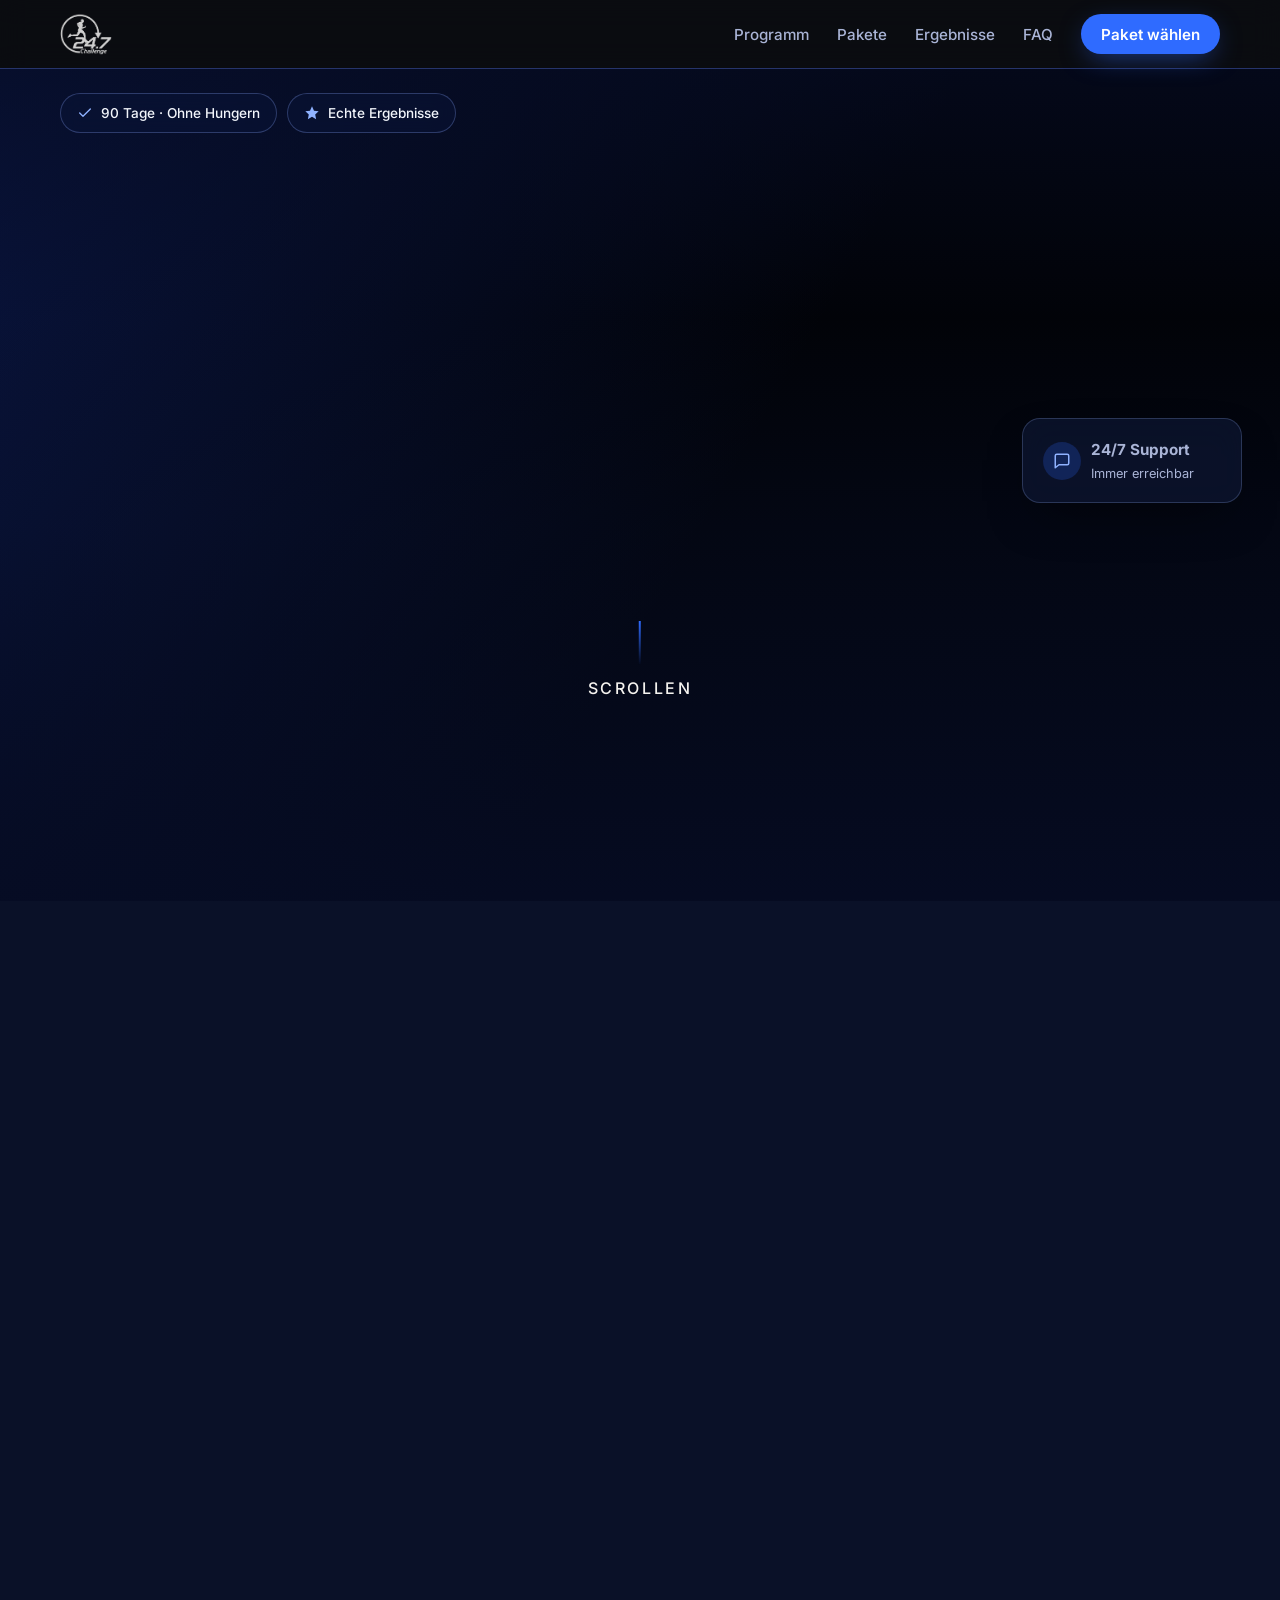
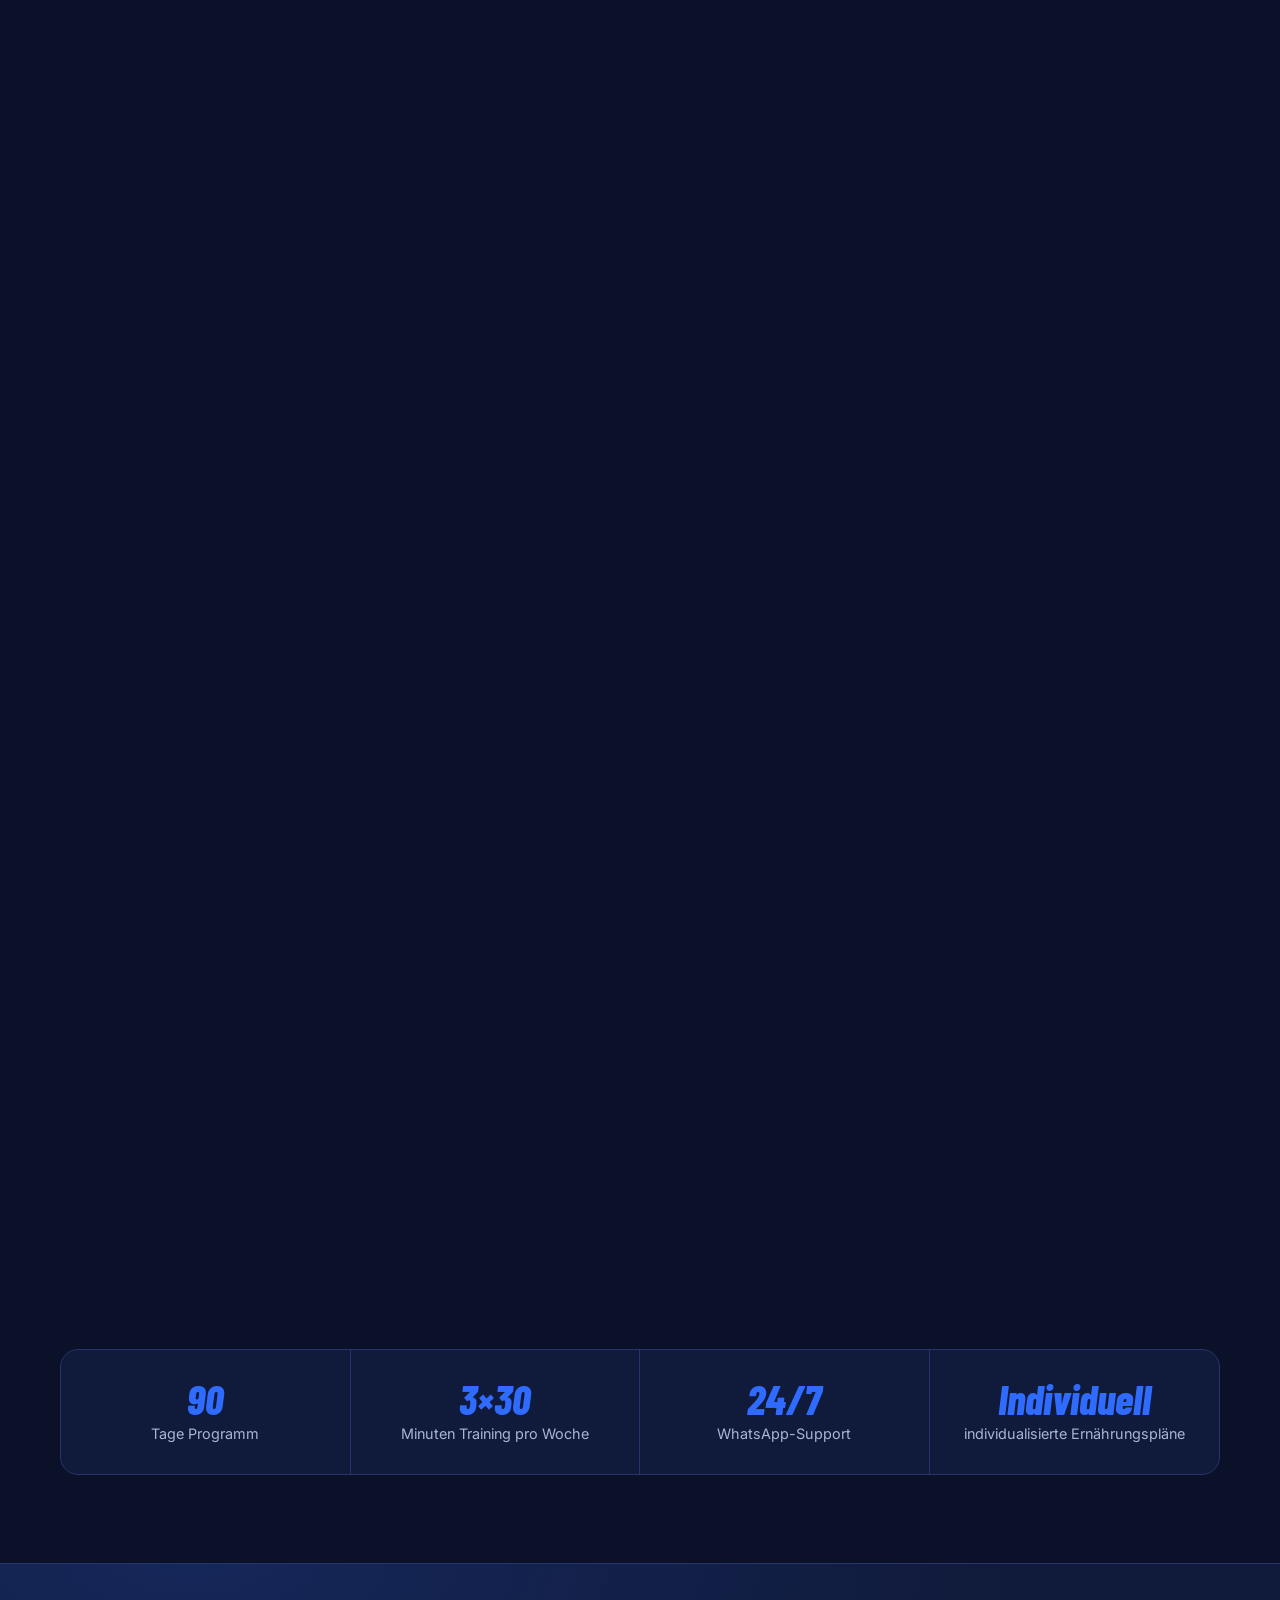
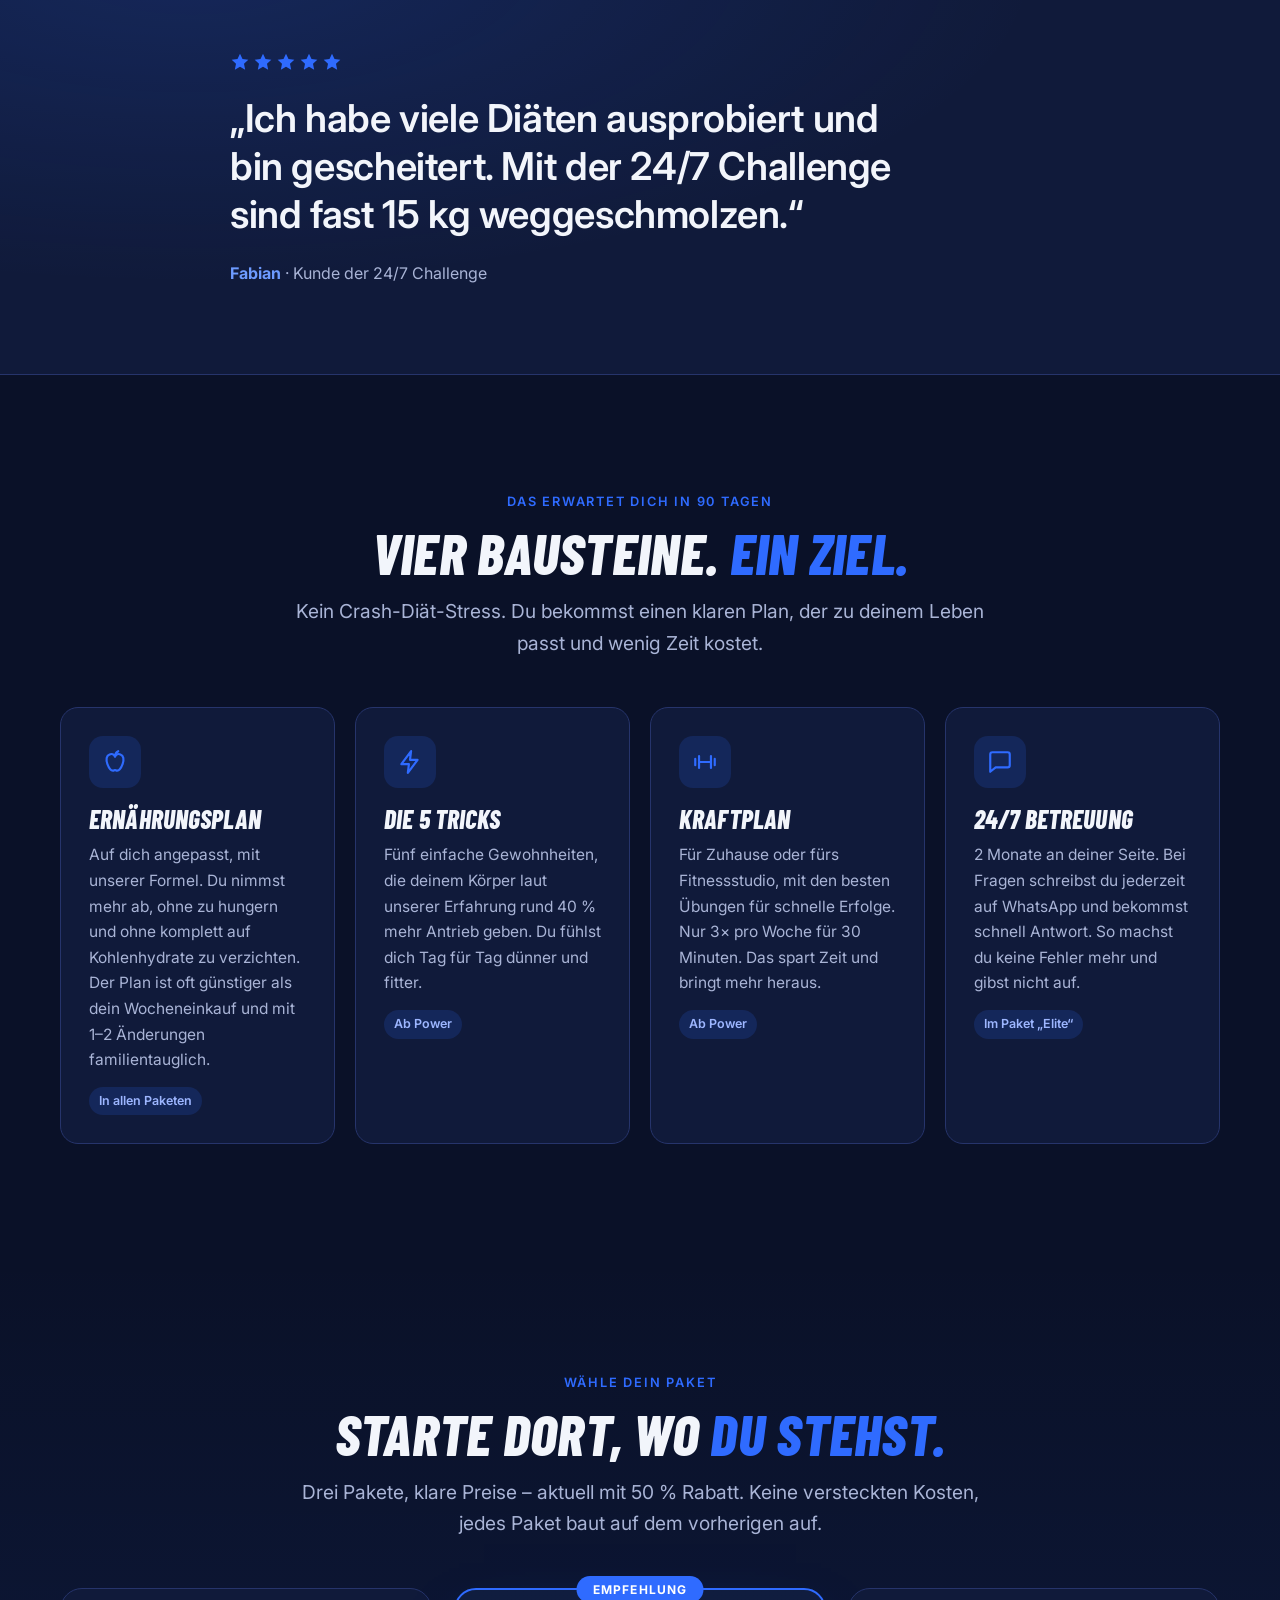
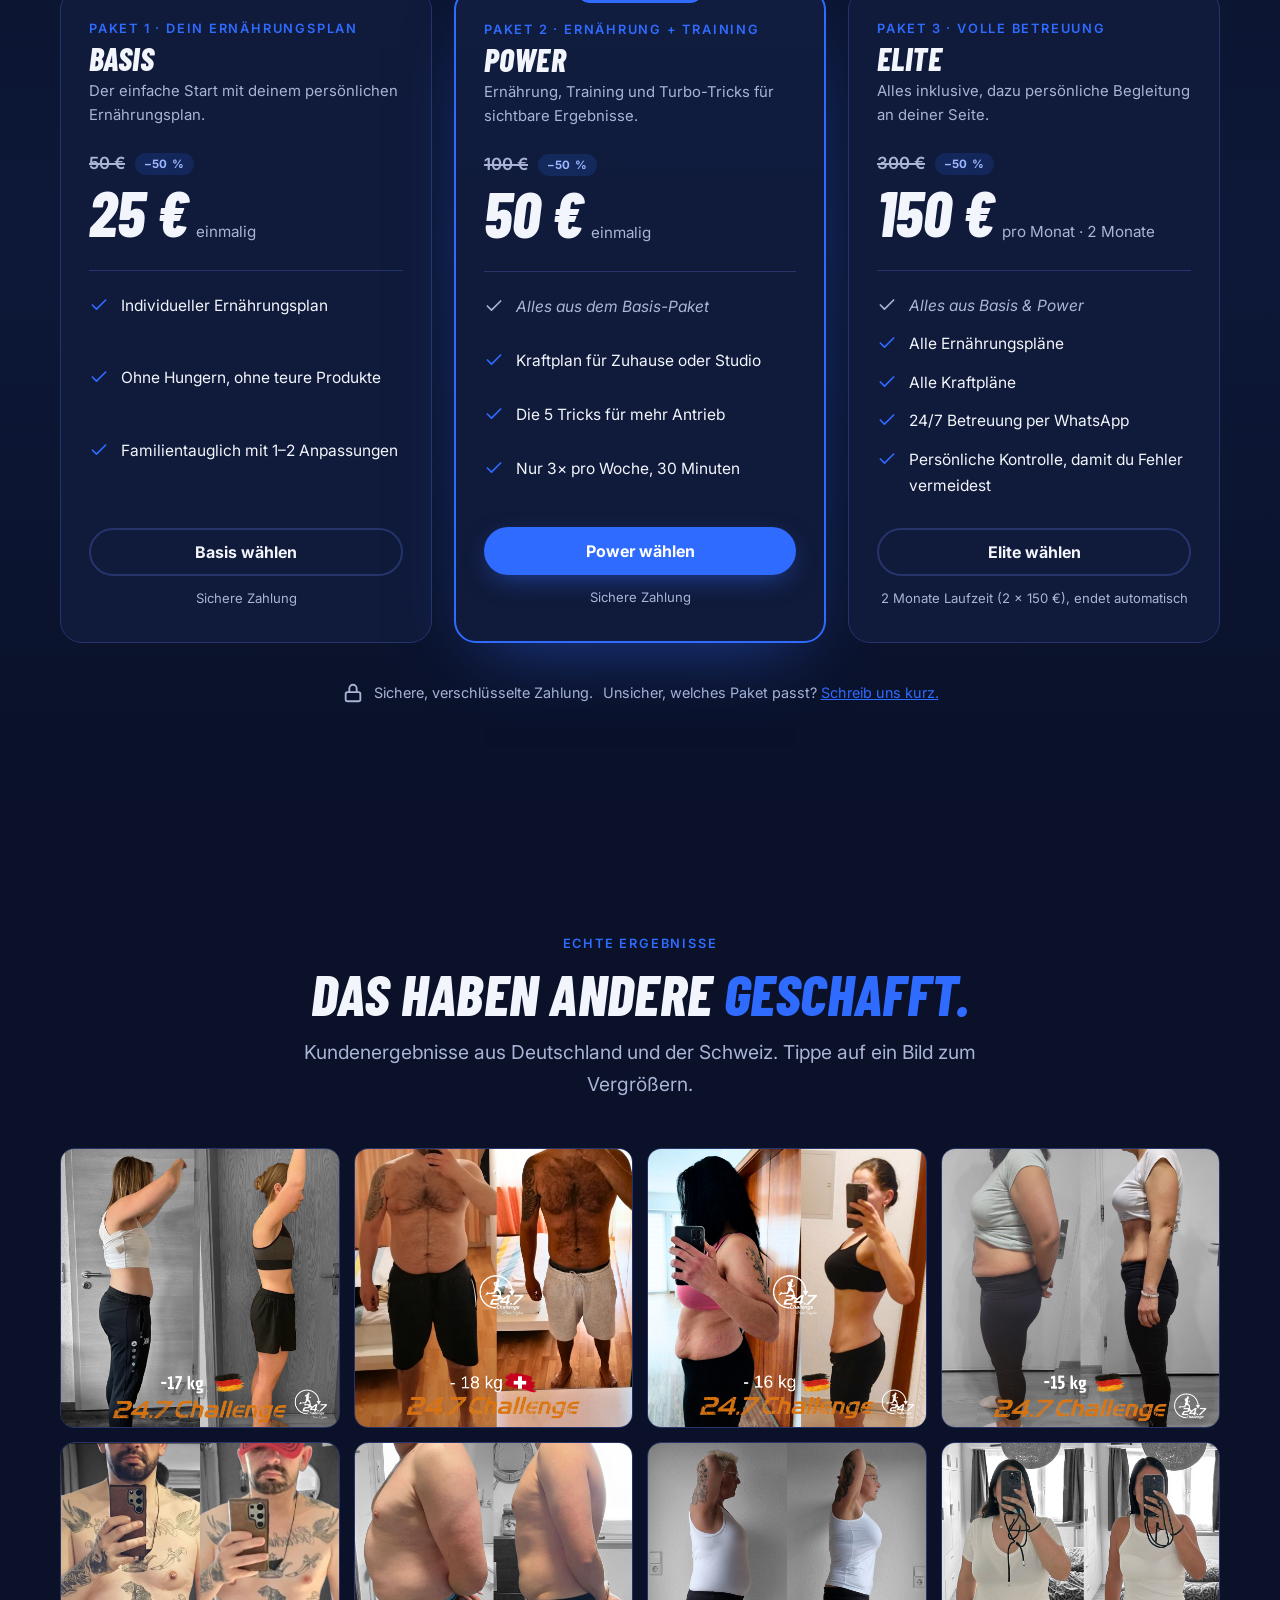
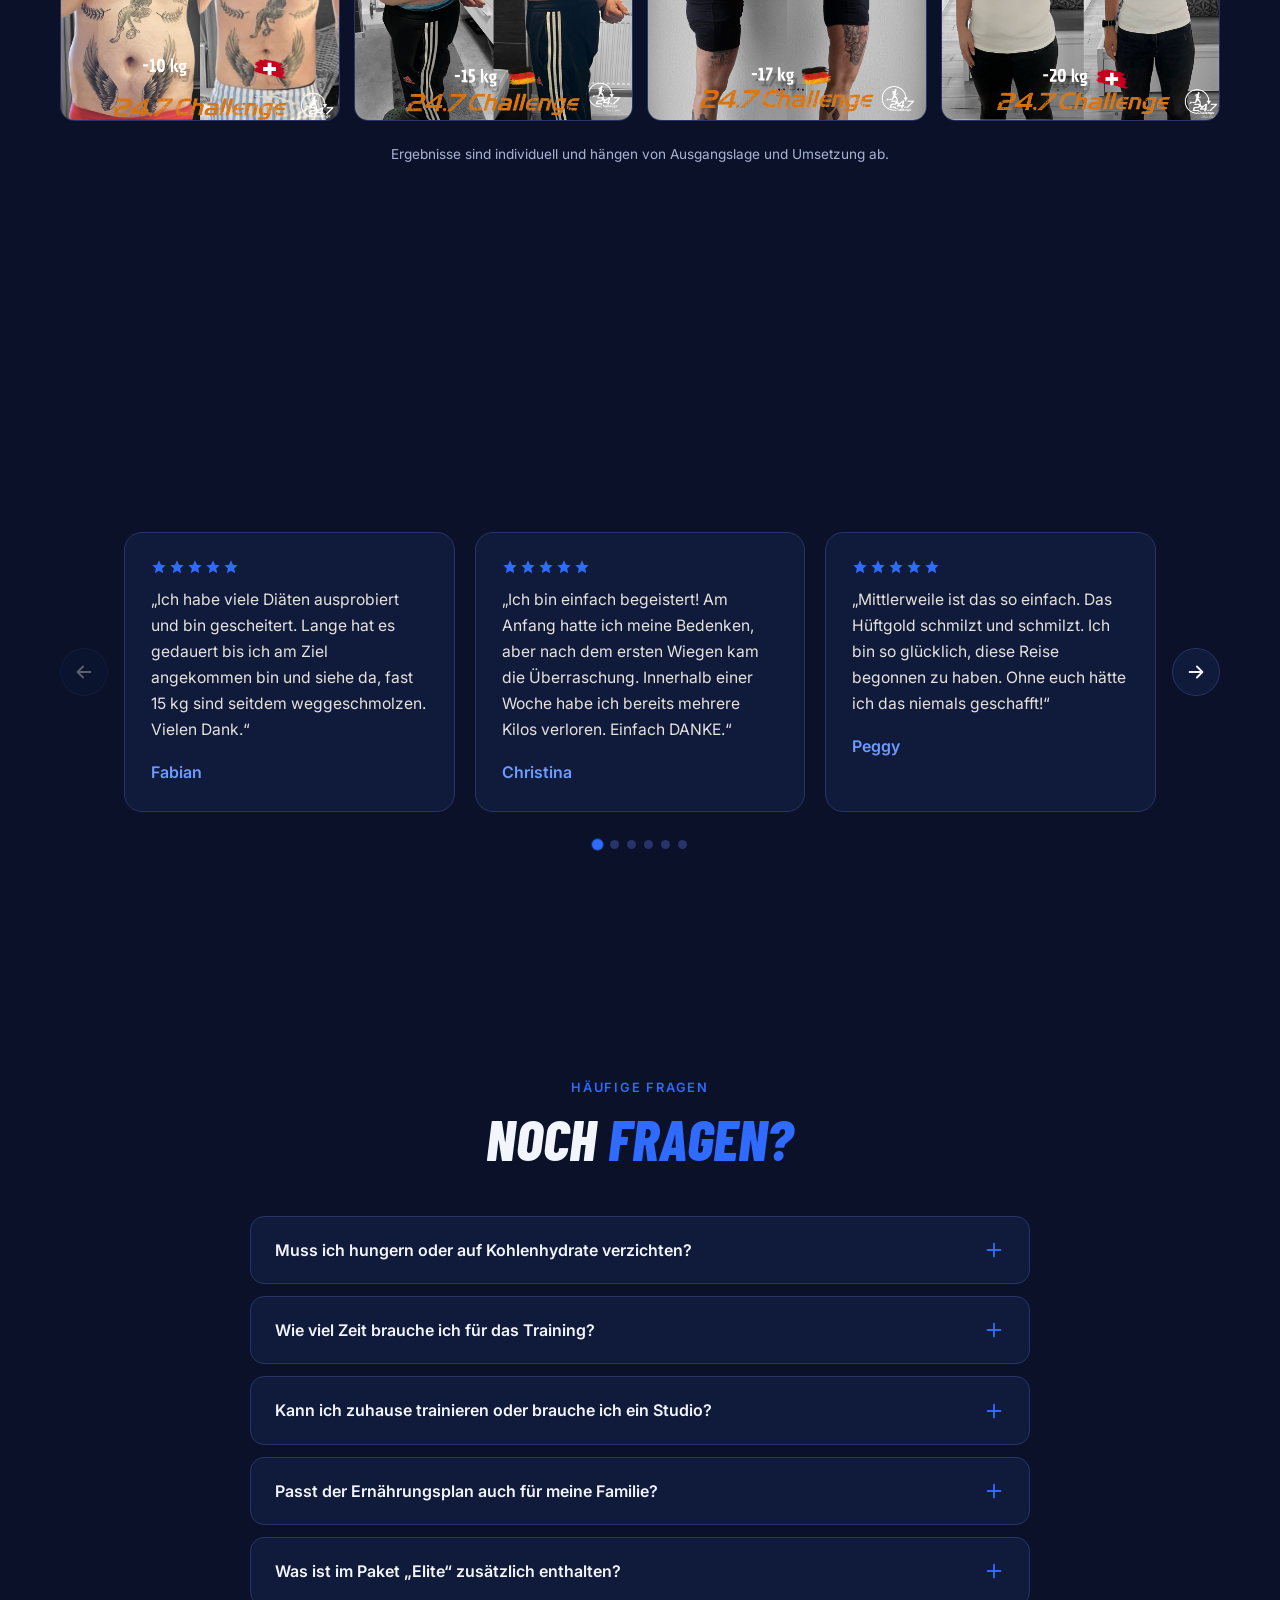
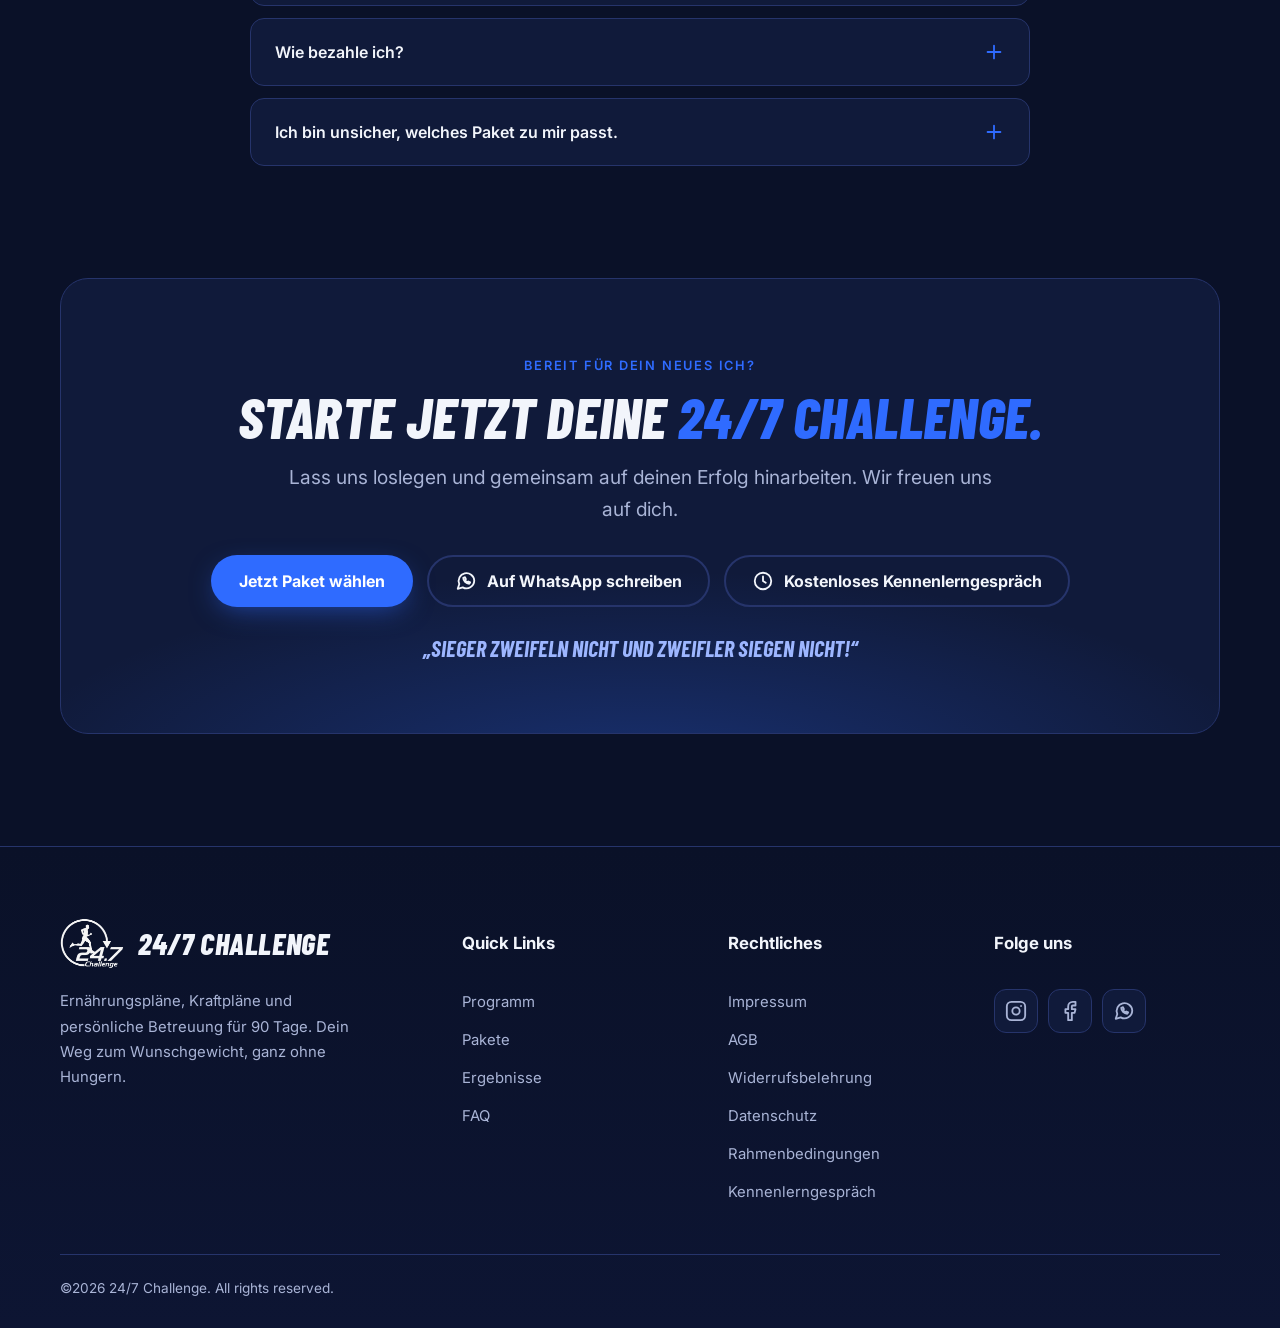
==== commit 837517d2: "Einbindung Cal.com" ====
--- a/index.html
+++ b/index.html
@@ -194,7 +194,7 @@
 .car-dot{width:9px;height:9px;padding:0;border-radius:50%;border:0;background:var(--line);cursor:pointer;transition:background .2s,transform .2s}
 .car-dot[aria-current="true"]{background:var(--accent);transform:scale(1.3)}
 @media(max-width:860px){.car-track .quote{flex-basis:calc((100% - 20px)/2)}}
-@media(max-width:600px){.car-track .quote{flex-basis:86%}.carousel{gap:10px}.car-btn{width:40px;height:40px}.car-btn svg{width:19px;height:19px}}
+@media(max-width:600px){.car-track{gap:16px}.car-track .quote{flex-basis:100%;scroll-snap-align:center;text-align:center}.quote .stars{justify-content:center}.car-btn{display:none}}
 .quote .stars{color:var(--accent);display:flex;gap:2px;margin-bottom:12px}
 .quote .stars svg{width:16px;height:16px;fill:currentColor;stroke:none}
 .quote p{color:#e6e3dd;font-size:.98rem}
@@ -241,7 +241,7 @@
 .final .cta-row .btn{min-height:52px;white-space:nowrap}
 .foot-bottom{margin-top:44px;padding-top:22px;border-top:1px solid var(--line);font-size:.85rem}
 @media(max-width:900px){.foot-grid{grid-template-columns:1fr 1fr}.foot-brand{grid-column:1/-1}}
-@media(max-width:480px){.foot-grid{grid-template-columns:1fr}}
+@media(max-width:480px){.foot-grid{grid-template-columns:1fr;text-align:center}footer a.foot-logo{justify-content:center}.foot-brand p{margin-inline:auto}.socials{justify-content:center}.foot-bottom{text-align:center}}
 
 /* Kontakt-Popup */
 .cf{position:fixed;border:1px solid var(--line);border-radius:22px;background:var(--surface);color:var(--text);padding:clamp(24px,4vw,40px);width:min(560px,calc(100% - 32px));max-width:none;margin:auto;box-shadow:0 40px 100px -30px rgba(0,0,0,.6)}
@@ -441,7 +441,7 @@
       <article class="card reveal">
         <div class="ico"><svg class="i" aria-hidden="true"><use href="#chat"/></svg></div>
         <h3>24/7 Betreuung</h3>
-        <p>90 Tage an deiner Seite. Bei Fragen schreibst du jederzeit auf WhatsApp und bekommst schnell Antwort. So machst du keine Fehler mehr und gibst nicht auf.</p>
+        <p>2 Monate an deiner Seite. Bei Fragen schreibst du jederzeit auf WhatsApp und bekommst schnell Antwort. So machst du keine Fehler mehr und gibst nicht auf.</p>
         <span class="tag">Im Paket „Elite“</span>
       </article>
     </div>
@@ -500,7 +500,7 @@
         <h3>Elite</h3>
         <p class="sub">Alles inklusive, dazu persönliche Begleitung an deiner Seite.</p>
         <div class="price-offer"><span class="price-was">300 €</span><span class="price-badge">–50 %</span></div>
-        <div class="price"><b>150 €</b><span>pro Monat</span></div>
+        <div class="price"><b>150 €</b><span>pro Monat · 2 Monate</span></div>
         <hr>
         <ul>
           <li class="inherit"><svg class="i" aria-hidden="true"><use href="#check"/></svg>Alles aus Basis &amp; Power</li>
@@ -510,7 +510,7 @@
           <li><svg class="i" aria-hidden="true"><use href="#check"/></svg>Persönliche Kontrolle, damit du Fehler vermeidest</li>
         </ul>
         <a class="btn btn-ghost btn-block" data-plan="elite" data-plan-name="Elite (150 €/Monat)" href="#">Elite wählen</a>
-        <p class="note">Monatliche Abrechnung</p>
+        <p class="note">2 Monate Laufzeit (2 × 150 €), endet automatisch</p>
       </article>
     </div>
 
@@ -583,7 +583,7 @@
       <details class="reveal"><summary>Kann ich zuhause trainieren oder brauche ich ein Studio?<svg class="i" aria-hidden="true"><use href="#plus"/></svg></summary><p>Beides geht. Der Kraftplan ist sowohl für Zuhause als auch für das Fitnessstudio verfügbar.</p></details>
       <details class="reveal"><summary>Passt der Ernährungsplan auch für meine Familie?<svg class="i" aria-hidden="true"><use href="#plus"/></svg></summary><p>Ja. Mit 1–2 kleinen Änderungen ist der Plan familientauglich, sodass du nicht separat kochen musst.</p></details>
       <details class="reveal"><summary>Was ist im Paket „Elite“ zusätzlich enthalten?<svg class="i" aria-hidden="true"><use href="#plus"/></svg></summary><p>Alles aus Basis und Power, also alle Ernährungs- und Kraftpläne, dazu die persönliche Betreuung. Du kannst uns jederzeit auf WhatsApp schreiben und wirst kontrolliert, damit du keine Fehler machst.</p></details>
-      <details class="reveal"><summary>Wie bezahle ich?<svg class="i" aria-hidden="true"><use href="#plus"/></svg></summary><p>Die Zahlung läuft sicher online. Die Pakete Basis (25 €) und Power (50 €) zahlst du einmalig, Elite kostet 150 € pro Monat. Alle drei aktuell mit 50 % Rabatt auf den regulären Preis.</p></details>
+      <details class="reveal"><summary>Wie bezahle ich?<svg class="i" aria-hidden="true"><use href="#plus"/></svg></summary><p>Die Zahlung läuft sicher online. Die Pakete Basis (25 €) und Power (50 €) zahlst du einmalig, Elite kostet 150 € pro Monat bei 2 Monaten Laufzeit (insgesamt 300 €) und endet danach automatisch. Alle drei aktuell mit 50 % Rabatt auf den regulären Preis.</p></details>
       <details class="reveal"><summary>Ich bin unsicher, welches Paket zu mir passt.<svg class="i" aria-hidden="true"><use href="#plus"/></svg></summary><p>Schreib uns einfach auf WhatsApp oder buche ein kostenloses Kennenlerngespräch. Wir finden gemeinsam das passende Paket.</p></details>
     </div>
   </div>
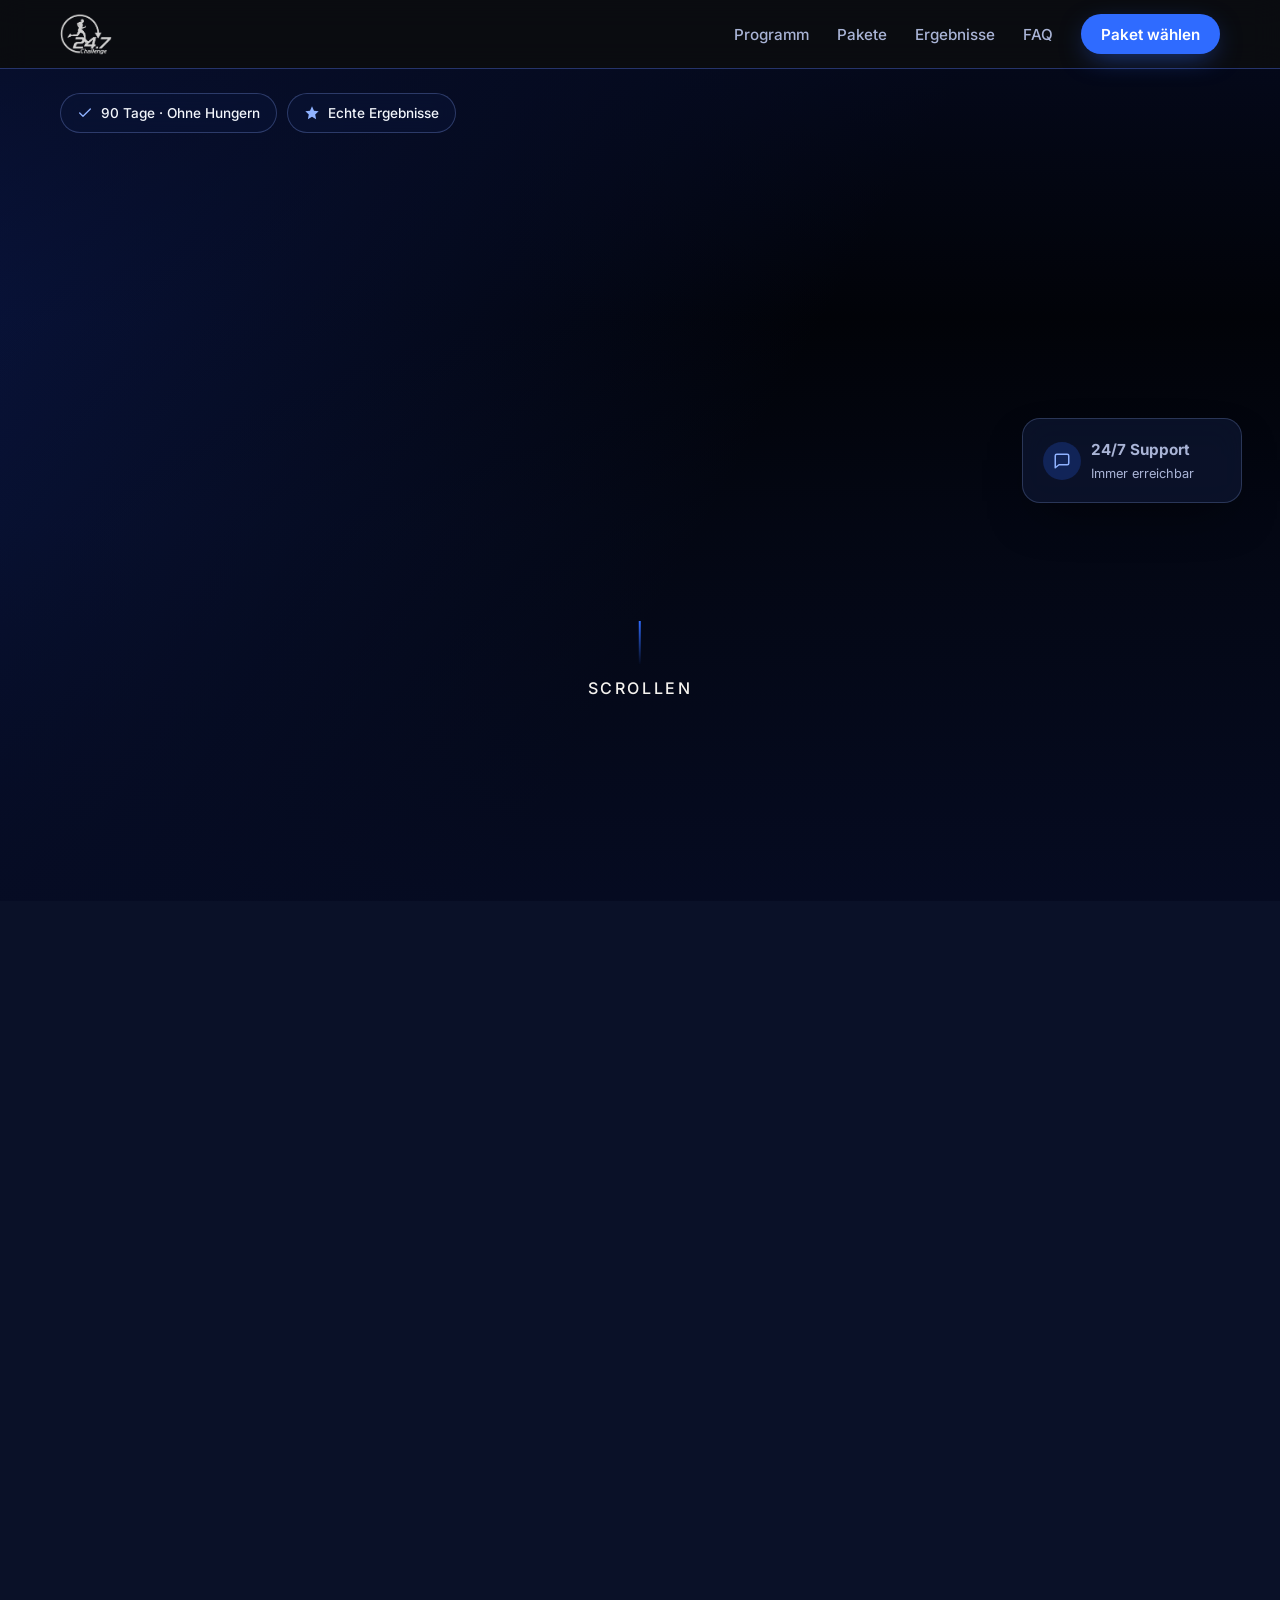
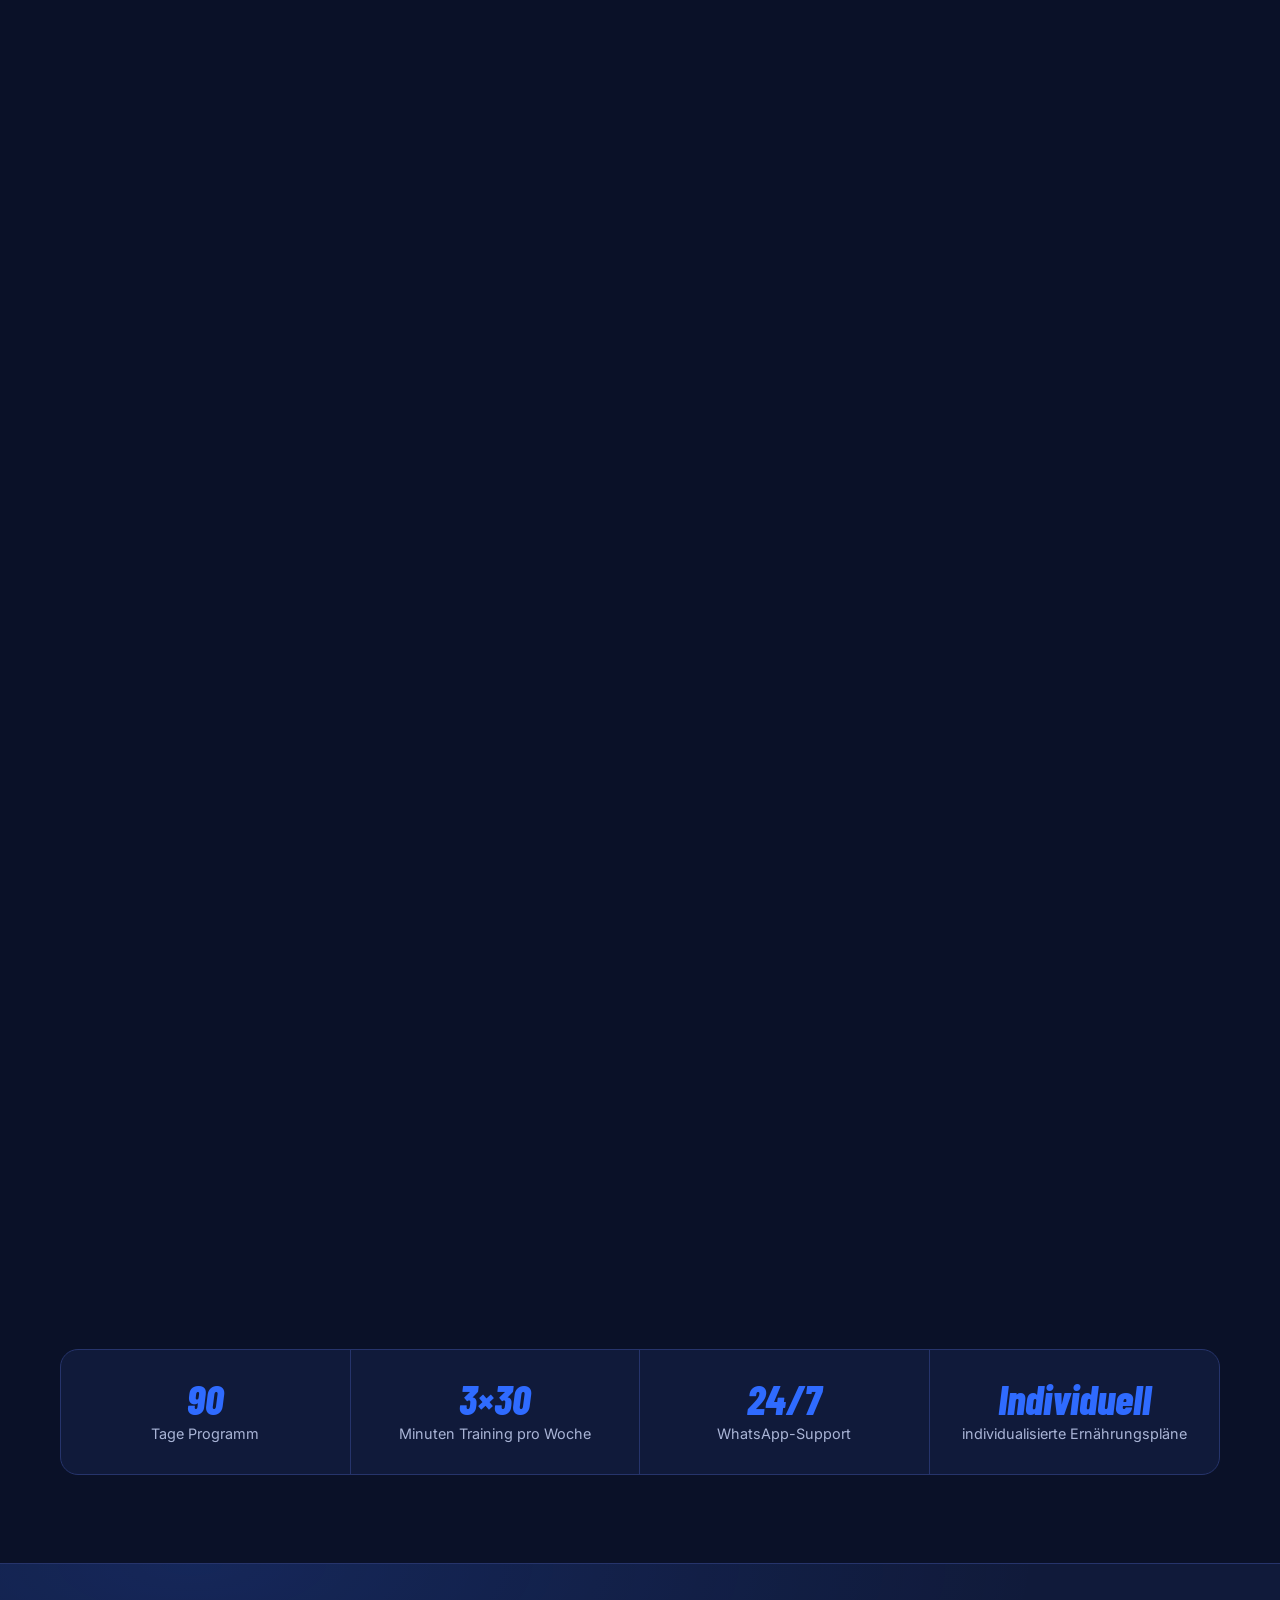
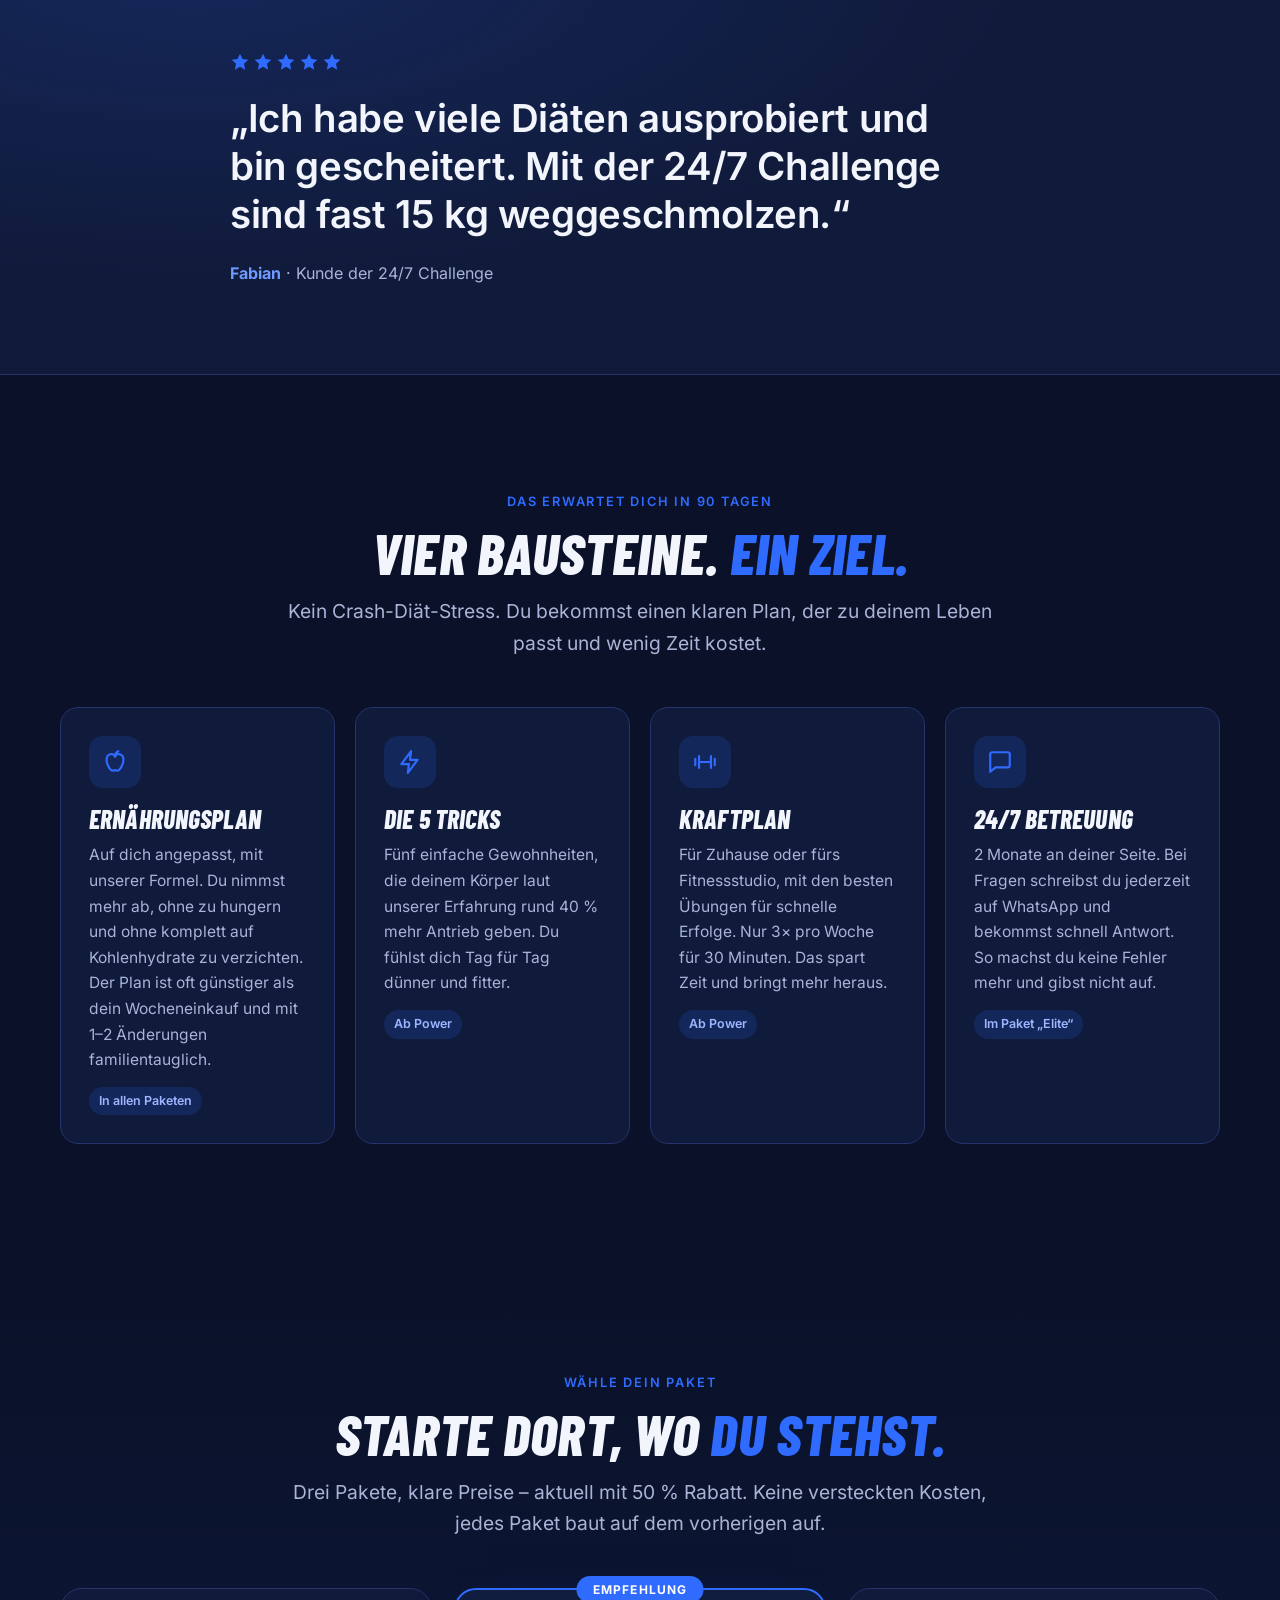
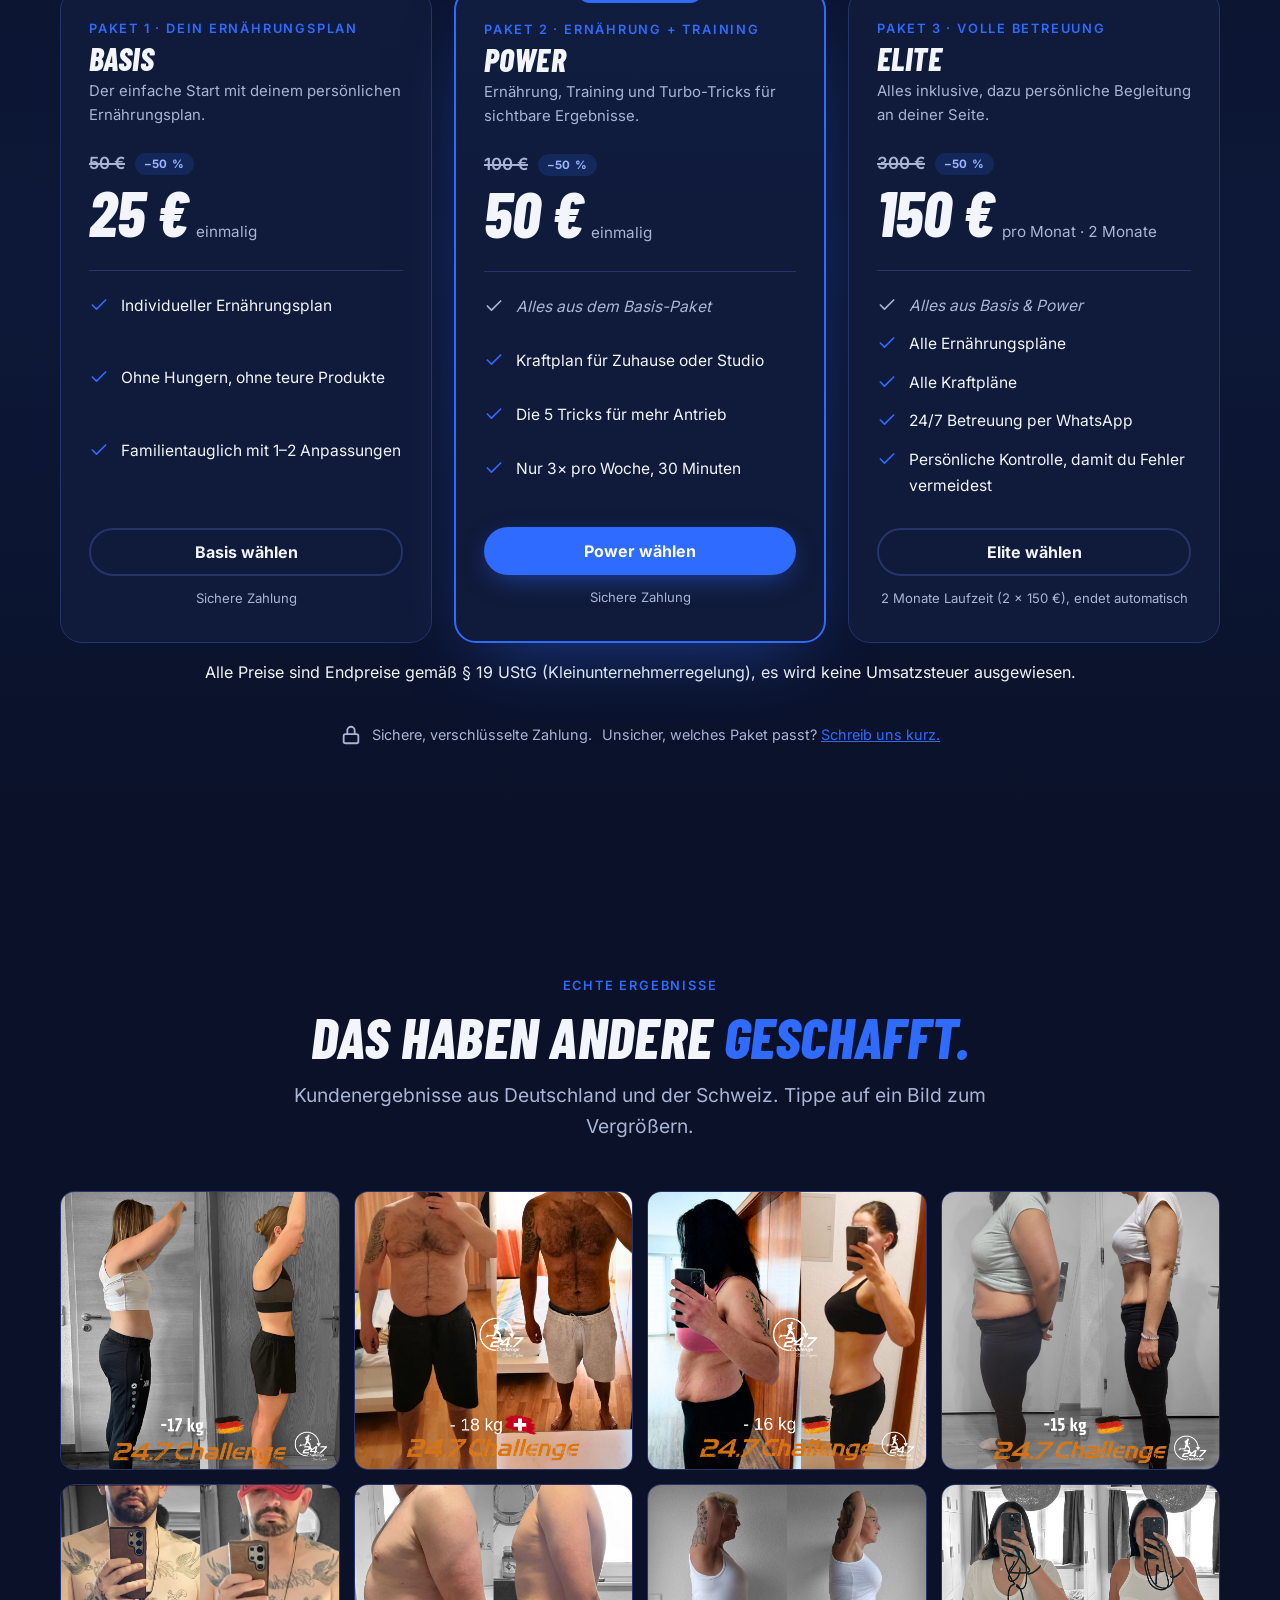
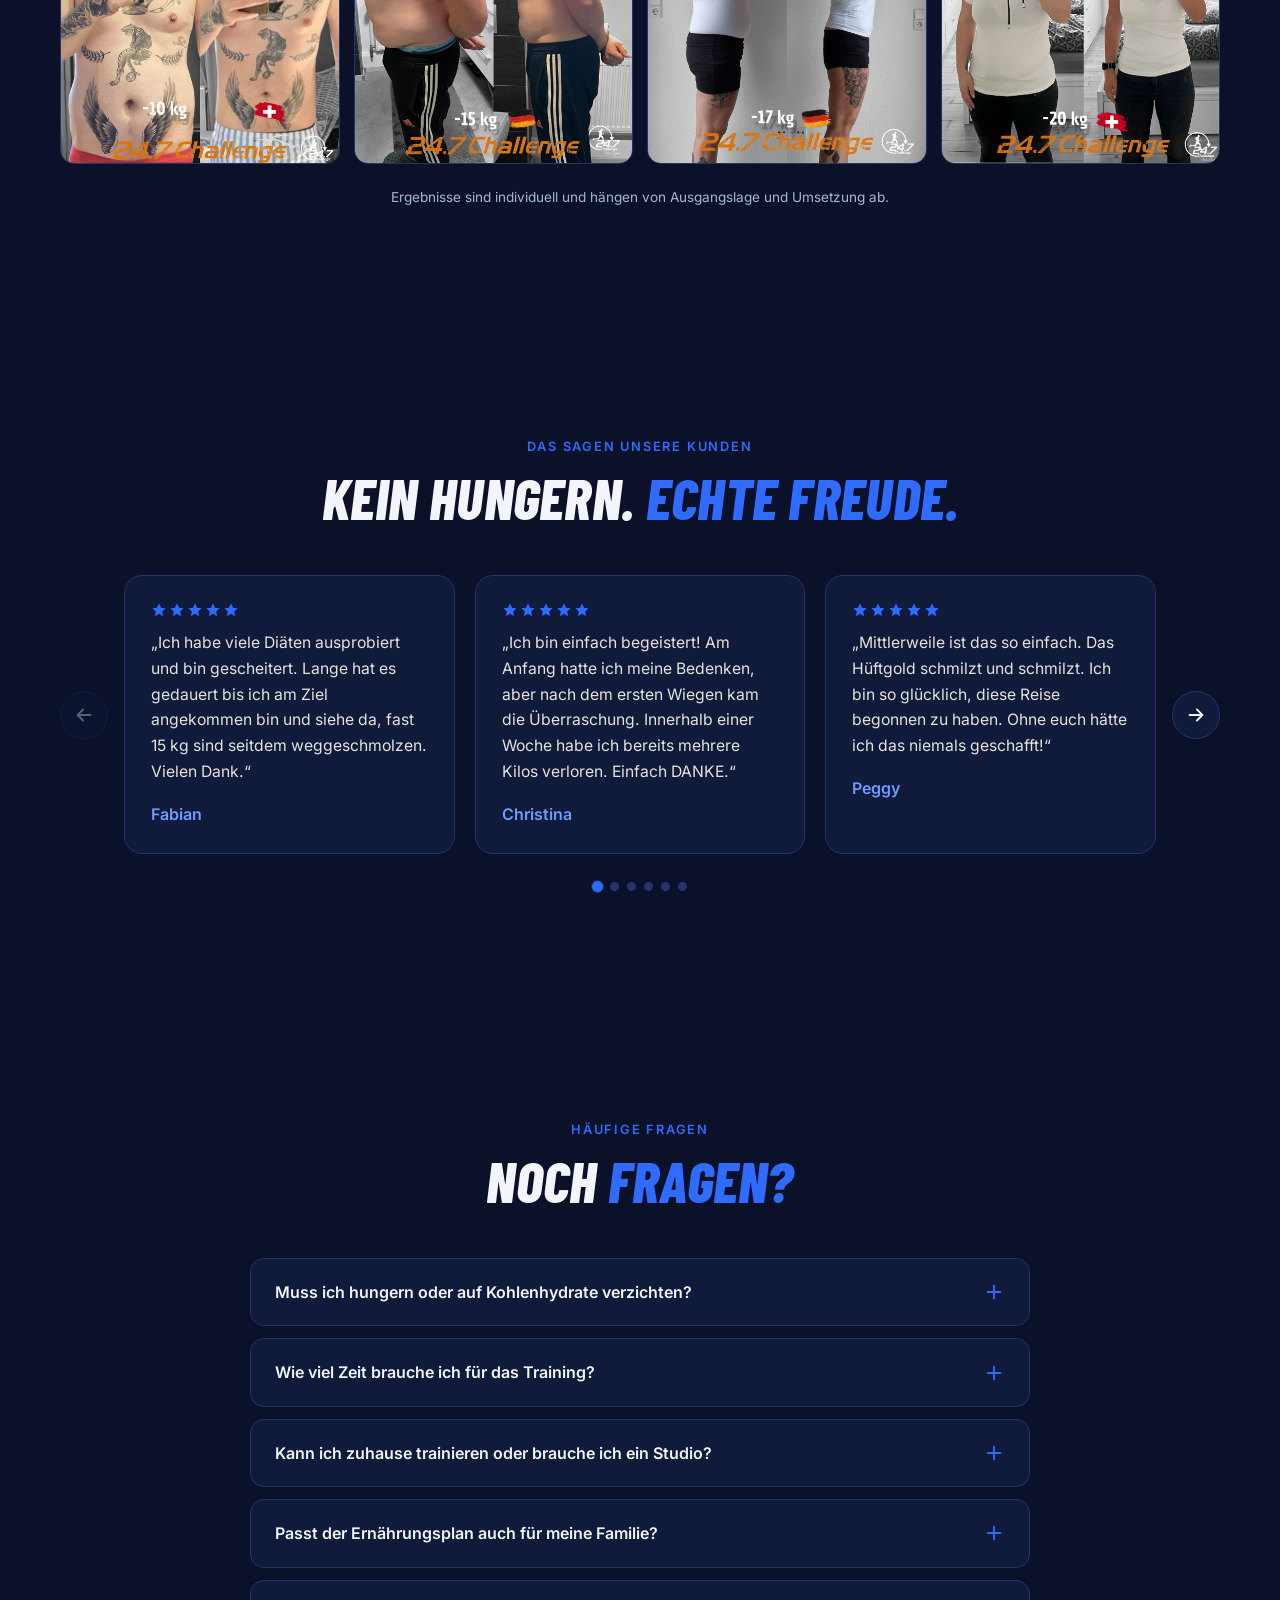
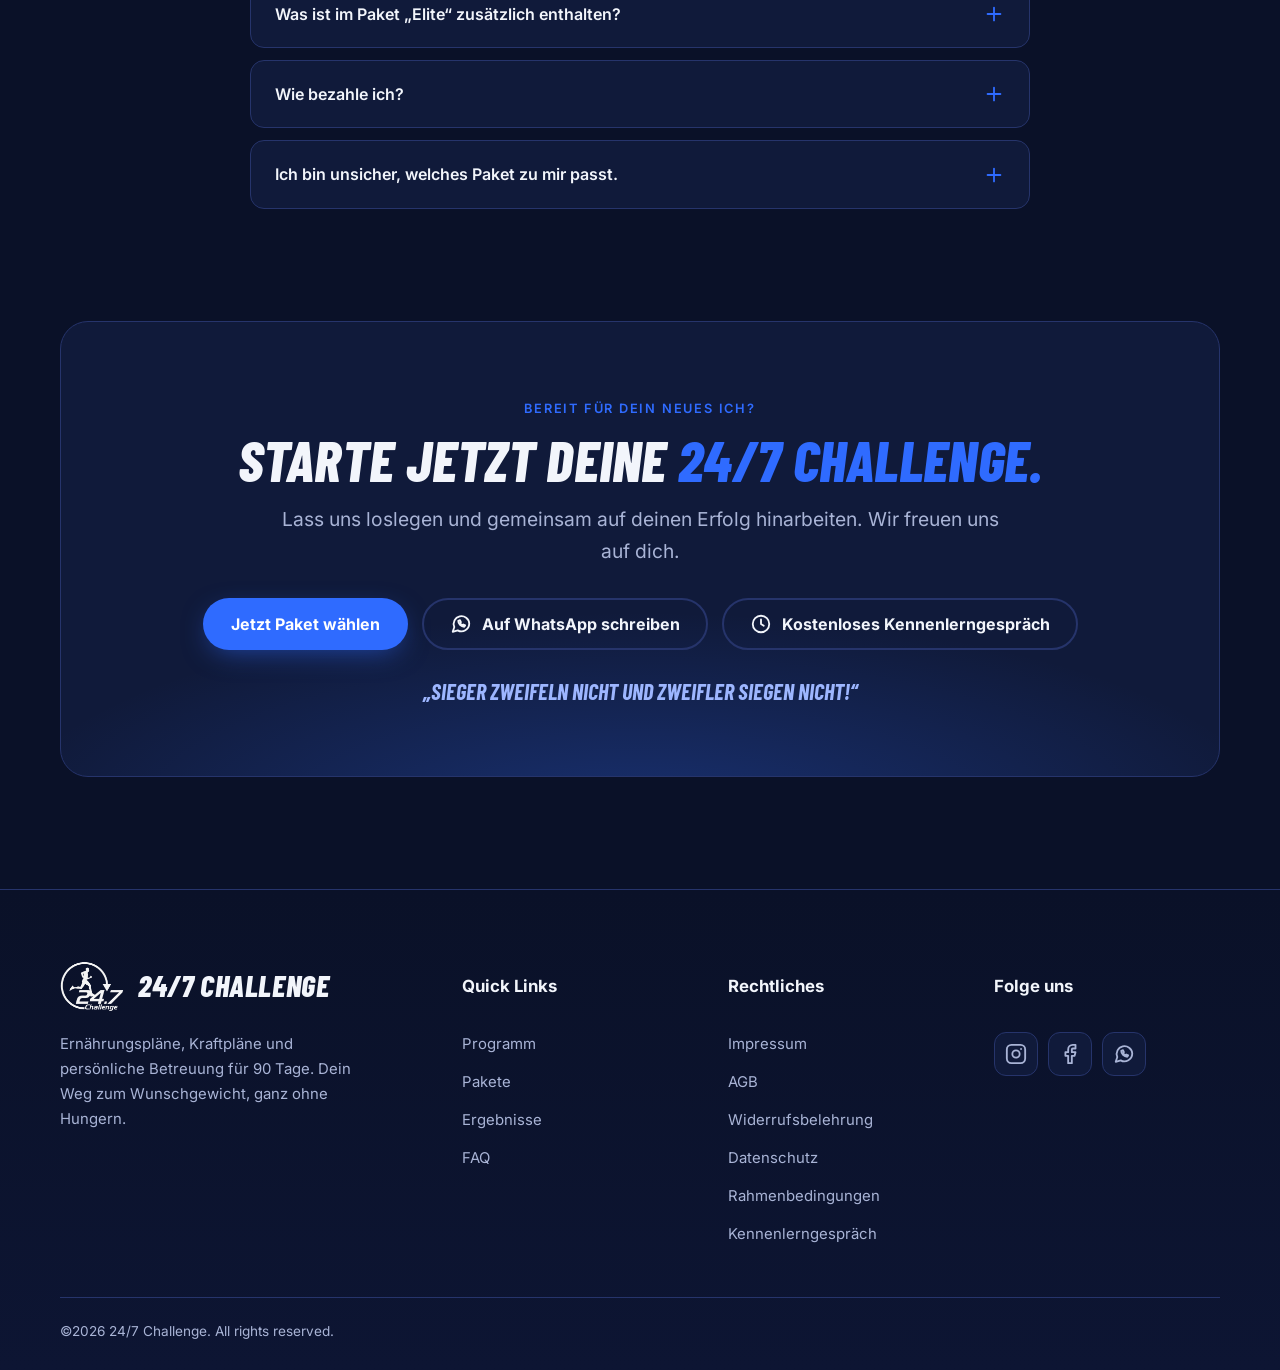
==== commit 060fdb08: "Rechtliches Rechtliches Update um Abmahnungen zu vermeiden." ====
--- a/index.html
+++ b/index.html
@@ -7,9 +7,7 @@
 <meta name="description" content="Ernährungspläne, Kraftpläne und persönliche Betreuung für 90 Tage. Abnehmen ohne Hungern – wähle dein Paket der 24/7 Challenge.">
 <meta name="theme-color" content="#0a1128">
 <link rel="icon" href="Medien/bild-03.png">
-<link rel="preconnect" href="https://fonts.googleapis.com">
-<link rel="preconnect" href="https://fonts.gstatic.com" crossorigin>
-<link href="https://fonts.googleapis.com/css2?family=Barlow+Condensed:ital,wght@1,600;1,700;1,800&family=Inter:wght@400;500;600;700&display=swap" rel="stylesheet">
+<link rel="stylesheet" href="fonts/fonts.css">
 <style>
 :root{
   --bg:#0b0b0c; --surface:#151517; --surface-2:#1d1d20; --line:#2c2c30;
@@ -513,6 +511,8 @@
         <p class="note">2 Monate Laufzeit (2 × 150 €), endet automatisch</p>
       </article>
     </div>
+
+    <p class="note reveal" style="text-align:center;margin-top:16px">Alle Preise sind Endpreise gemäß § 19 UStG (Kleinunternehmerregelung), es wird keine Umsatzsteuer ausgewiesen.</p>
 
     <p class="secure reveal"><span class="sec-pay"><svg class="i" aria-hidden="true"><use href="#lock"/></svg>Sichere, verschlüsselte Zahlung.</span><span>Unsicher, welches Paket passt? <a class="accent" href="mailto:info@24-7challenge.de" data-contact data-subject="Welches Paket passt zu mir?">Schreib uns kurz.</a></span></p>
   </div>
--- a/fonts/fonts.css
+++ b/fonts/fonts.css
@@ -0,0 +1,15 @@
+﻿@font-face{font-family:'Barlow Condensed';font-style:italic;font-weight:600;font-display:swap;src:url(barlowcondensed-italic-600-latin-ext.woff2) format('woff2');unicode-range:U+0100-02BA, U+02BD-02C5, U+02C7-02CC, U+02CE-02D7, U+02DD-02FF, U+0304, U+0308, U+0329, U+1D00-1DBF, U+1E00-1E9F, U+1EF2-1EFF, U+2020, U+20A0-20AB, U+20AD-20C4, U+2113, U+2C60-2C7F, U+A720-A7FF}
+@font-face{font-family:'Barlow Condensed';font-style:italic;font-weight:600;font-display:swap;src:url(barlowcondensed-italic-600-latin.woff2) format('woff2');unicode-range:U+0000-00FF, U+0131, U+0152-0153, U+02BB-02BC, U+02C6, U+02DA, U+02DC, U+0304, U+0308, U+0329, U+2000-206F, U+20AC, U+2122, U+2191, U+2193, U+2212, U+2215, U+FEFF, U+FFFD}
+@font-face{font-family:'Barlow Condensed';font-style:italic;font-weight:700;font-display:swap;src:url(barlowcondensed-italic-700-latin-ext.woff2) format('woff2');unicode-range:U+0100-02BA, U+02BD-02C5, U+02C7-02CC, U+02CE-02D7, U+02DD-02FF, U+0304, U+0308, U+0329, U+1D00-1DBF, U+1E00-1E9F, U+1EF2-1EFF, U+2020, U+20A0-20AB, U+20AD-20C4, U+2113, U+2C60-2C7F, U+A720-A7FF}
+@font-face{font-family:'Barlow Condensed';font-style:italic;font-weight:700;font-display:swap;src:url(barlowcondensed-italic-700-latin.woff2) format('woff2');unicode-range:U+0000-00FF, U+0131, U+0152-0153, U+02BB-02BC, U+02C6, U+02DA, U+02DC, U+0304, U+0308, U+0329, U+2000-206F, U+20AC, U+2122, U+2191, U+2193, U+2212, U+2215, U+FEFF, U+FFFD}
+@font-face{font-family:'Barlow Condensed';font-style:italic;font-weight:800;font-display:swap;src:url(barlowcondensed-italic-800-latin-ext.woff2) format('woff2');unicode-range:U+0100-02BA, U+02BD-02C5, U+02C7-02CC, U+02CE-02D7, U+02DD-02FF, U+0304, U+0308, U+0329, U+1D00-1DBF, U+1E00-1E9F, U+1EF2-1EFF, U+2020, U+20A0-20AB, U+20AD-20C4, U+2113, U+2C60-2C7F, U+A720-A7FF}
+@font-face{font-family:'Barlow Condensed';font-style:italic;font-weight:800;font-display:swap;src:url(barlowcondensed-italic-800-latin.woff2) format('woff2');unicode-range:U+0000-00FF, U+0131, U+0152-0153, U+02BB-02BC, U+02C6, U+02DA, U+02DC, U+0304, U+0308, U+0329, U+2000-206F, U+20AC, U+2122, U+2191, U+2193, U+2212, U+2215, U+FEFF, U+FFFD}
+@font-face{font-family:'Inter';font-style:normal;font-weight:400;font-display:swap;src:url(inter-normal-400-latin-ext.woff2) format('woff2');unicode-range:U+0100-02BA, U+02BD-02C5, U+02C7-02CC, U+02CE-02D7, U+02DD-02FF, U+0304, U+0308, U+0329, U+1D00-1DBF, U+1E00-1E9F, U+1EF2-1EFF, U+2020, U+20A0-20AB, U+20AD-20C4, U+2113, U+2C60-2C7F, U+A720-A7FF}
+@font-face{font-family:'Inter';font-style:normal;font-weight:400;font-display:swap;src:url(inter-normal-400-latin.woff2) format('woff2');unicode-range:U+0000-00FF, U+0131, U+0152-0153, U+02BB-02BC, U+02C6, U+02DA, U+02DC, U+0304, U+0308, U+0329, U+2000-206F, U+20AC, U+2122, U+2191, U+2193, U+2212, U+2215, U+FEFF, U+FFFD}
+@font-face{font-family:'Inter';font-style:normal;font-weight:500;font-display:swap;src:url(inter-normal-500-latin-ext.woff2) format('woff2');unicode-range:U+0100-02BA, U+02BD-02C5, U+02C7-02CC, U+02CE-02D7, U+02DD-02FF, U+0304, U+0308, U+0329, U+1D00-1DBF, U+1E00-1E9F, U+1EF2-1EFF, U+2020, U+20A0-20AB, U+20AD-20C4, U+2113, U+2C60-2C7F, U+A720-A7FF}
+@font-face{font-family:'Inter';font-style:normal;font-weight:500;font-display:swap;src:url(inter-normal-500-latin.woff2) format('woff2');unicode-range:U+0000-00FF, U+0131, U+0152-0153, U+02BB-02BC, U+02C6, U+02DA, U+02DC, U+0304, U+0308, U+0329, U+2000-206F, U+20AC, U+2122, U+2191, U+2193, U+2212, U+2215, U+FEFF, U+FFFD}
+@font-face{font-family:'Inter';font-style:normal;font-weight:600;font-display:swap;src:url(inter-normal-600-latin-ext.woff2) format('woff2');unicode-range:U+0100-02BA, U+02BD-02C5, U+02C7-02CC, U+02CE-02D7, U+02DD-02FF, U+0304, U+0308, U+0329, U+1D00-1DBF, U+1E00-1E9F, U+1EF2-1EFF, U+2020, U+20A0-20AB, U+20AD-20C4, U+2113, U+2C60-2C7F, U+A720-A7FF}
+@font-face{font-family:'Inter';font-style:normal;font-weight:600;font-display:swap;src:url(inter-normal-600-latin.woff2) format('woff2');unicode-range:U+0000-00FF, U+0131, U+0152-0153, U+02BB-02BC, U+02C6, U+02DA, U+02DC, U+0304, U+0308, U+0329, U+2000-206F, U+20AC, U+2122, U+2191, U+2193, U+2212, U+2215, U+FEFF, U+FFFD}
+@font-face{font-family:'Inter';font-style:normal;font-weight:700;font-display:swap;src:url(inter-normal-700-latin-ext.woff2) format('woff2');unicode-range:U+0100-02BA, U+02BD-02C5, U+02C7-02CC, U+02CE-02D7, U+02DD-02FF, U+0304, U+0308, U+0329, U+1D00-1DBF, U+1E00-1E9F, U+1EF2-1EFF, U+2020, U+20A0-20AB, U+20AD-20C4, U+2113, U+2C60-2C7F, U+A720-A7FF}
+@font-face{font-family:'Inter';font-style:normal;font-weight:700;font-display:swap;src:url(inter-normal-700-latin.woff2) format('woff2');unicode-range:U+0000-00FF, U+0131, U+0152-0153, U+02BB-02BC, U+02C6, U+02DA, U+02DC, U+0304, U+0308, U+0329, U+2000-206F, U+20AC, U+2122, U+2191, U+2193, U+2212, U+2215, U+FEFF, U+FFFD}
+
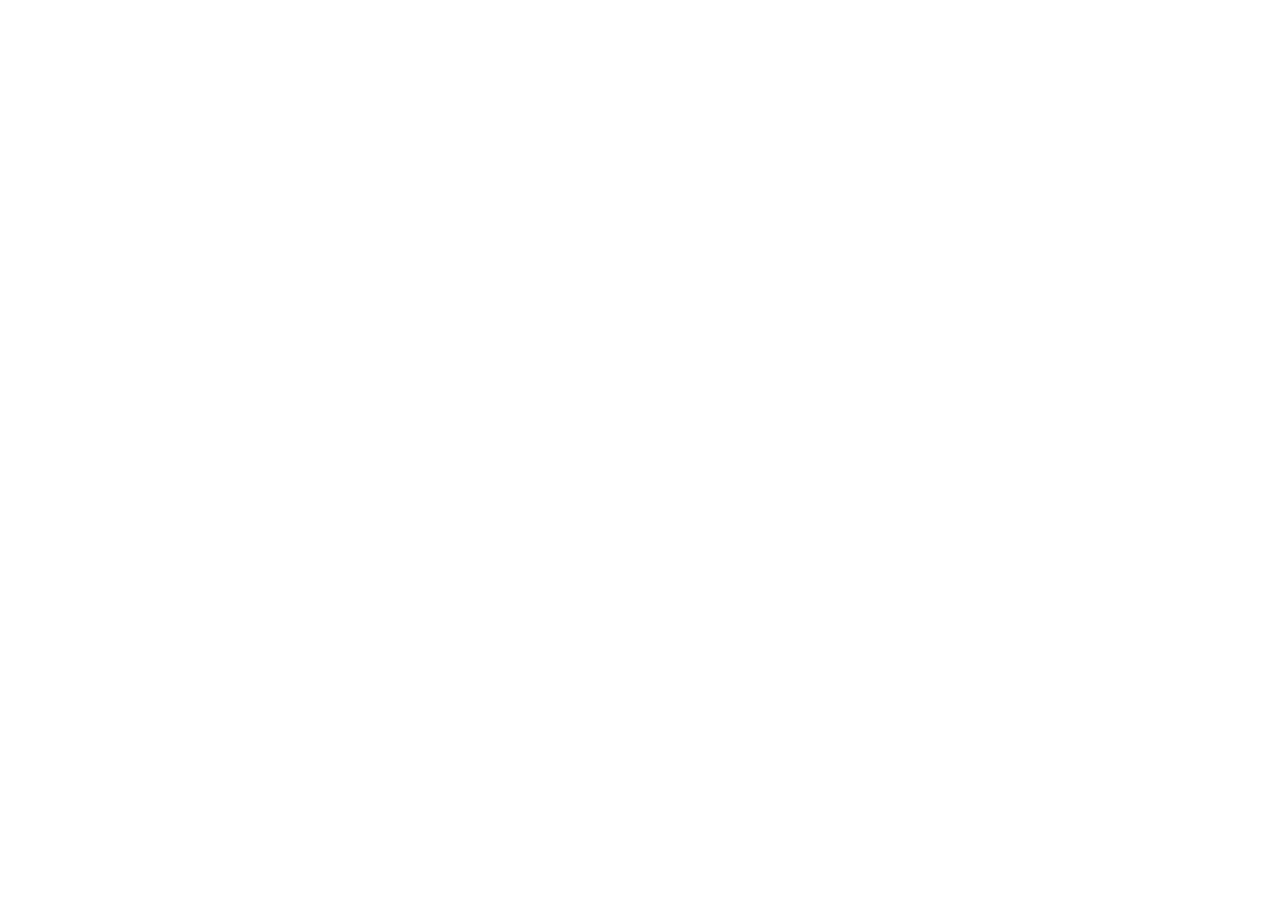
==== commit 308dde3b: "tracking" ====
--- a/index.html
+++ b/index.html
@@ -1,822 +1,17 @@
-<!DOCTYPE html>
+<!doctype html>
 <html lang="de">
-<head>
-<meta charset="utf-8">
-<meta name="viewport" content="width=device-width, initial-scale=1">
-<title>24/7 Challenge – Ernährungsplan & Coaching</title>
-<meta name="description" content="Ernährungspläne, Kraftpläne und persönliche Betreuung für 90 Tage. Abnehmen ohne Hungern – wähle dein Paket der 24/7 Challenge.">
-<meta name="theme-color" content="#0a1128">
-<link rel="icon" href="Medien/bild-03.png">
-<link rel="stylesheet" href="fonts/fonts.css">
-<style>
-:root{
-  --bg:#0b0b0c; --surface:#151517; --surface-2:#1d1d20; --line:#2c2c30;
-  --text:#f5f3ef; --muted:#b4b1ab; --accent:#f08a1c; --accent-2:#ffb15c; --on-accent:#0b0b0c;
-  --radius:18px; --maxw:1160px;
-  --font-head:'Barlow Condensed','Arial Narrow',sans-serif; --font-body:'Inter',system-ui,sans-serif;
-}
-*{box-sizing:border-box;margin:0}
-html{scroll-behavior:smooth;scroll-padding-top:80px}
-body{background:var(--bg);color:var(--text);font:400 1rem/1.65 var(--font-body);-webkit-font-smoothing:antialiased;overflow-x:hidden}
-img{max-width:100%;display:block}
-a{color:inherit}
-:focus-visible{outline:3px solid var(--accent-2);outline-offset:3px;border-radius:6px}
-.skip{position:absolute;left:-999px;top:8px;background:var(--accent);color:var(--on-accent);padding:10px 16px;border-radius:8px;z-index:100;font-weight:700}
-.skip:focus{left:8px}
-.wrap{width:min(var(--maxw),100% - 32px);margin-inline:auto}
-section{padding:clamp(64px,9vw,112px) 0}
-.eyebrow{display:inline-block;font:600 .8rem/1 var(--font-body);letter-spacing:.14em;text-transform:uppercase;color:var(--accent);margin-bottom:14px}
-h1,h2,h3{font-family:var(--font-head);font-style:italic;font-weight:800;line-height:1.02;text-transform:uppercase;letter-spacing:.005em}
-h1{font-size:clamp(2.9rem,8vw,5.6rem)}
-h2{font-size:clamp(2.2rem,5vw,3.6rem);text-wrap:balance}
-h3{font-size:1.6rem}
-.lead{color:var(--muted);font-size:clamp(1.02rem,1.6vw,1.2rem);max-width:60ch}
-.center{text-align:center}.center .lead{margin-inline:auto}
-.sec-head{margin-bottom:48px}
-.sec-head .lead{margin-top:14px}
-.accent{color:var(--accent)}
-svg.i{width:22px;height:22px;stroke:currentColor;fill:none;stroke-width:2;stroke-linecap:round;stroke-linejoin:round;flex:none}
-
-/* Buttons */
-.btn{display:inline-flex;align-items:center;justify-content:center;gap:10px;min-height:48px;padding:12px 26px;border-radius:999px;font:700 1rem var(--font-body);text-decoration:none;border:2px solid transparent;cursor:pointer;transition:transform .2s,background .2s,box-shadow .2s,border-color .2s;touch-action:manipulation}
-.btn-primary{background:var(--accent);color:var(--on-accent);box-shadow:0 8px 28px -8px rgba(240,138,28,.6)}
-.btn-primary:hover{background:var(--accent-2);transform:translateY(-2px)}
-.btn-ghost{border-color:var(--line);color:var(--text);background:transparent}
-.btn-ghost:hover{border-color:var(--accent);color:var(--accent-2)}
-.btn:active{transform:scale(.98)}
-.btn-block{width:100%}
-
-/* Nav */
-.nav{position:sticky;top:0;z-index:50;background:rgba(11,11,12,.82);backdrop-filter:blur(14px);border-bottom:1px solid var(--line)}
-.nav .wrap{display:flex;align-items:center;justify-content:space-between;height:68px;gap:16px}
-.brand{display:flex;align-items:center;gap:10px;text-decoration:none}
-.brand img{width:52px;height:52px;object-fit:contain}
-.brand span{font:800 1.3rem var(--font-head);font-style:italic;text-transform:uppercase;letter-spacing:.02em}
-.nav nav{margin-left:auto;margin-right:12px}
-.nav ul{display:flex;gap:28px;list-style:none;padding:0}
-.nav ul a{text-decoration:none;color:var(--muted);font-weight:500;font-size:.95rem;transition:color .2s}
-.nav ul a:hover{color:var(--text)}
-.nav .btn{min-height:40px;padding:6px 18px;font-size:.95rem;font-weight:600}
-.brand span,.nav .btn{white-space:nowrap}
-.nav-toggle{display:none;flex:none;width:44px;height:44px;border:1px solid var(--line);border-radius:12px;background:var(--surface);cursor:pointer;padding:0;place-content:center;gap:5px}
-.nav-toggle span{display:block;width:20px;height:2px;border-radius:2px;background:var(--text);transition:transform .25s,opacity .2s}
-.nav.open .nav-toggle span:nth-child(1){transform:translateY(7px) rotate(45deg)}
-.nav.open .nav-toggle span:nth-child(2){opacity:0}
-.nav.open .nav-toggle span:nth-child(3){transform:translateY(-7px) rotate(-45deg)}
-@media(max-width:820px){
-  .nav-toggle{display:grid}
-  .nav nav{margin-right:0}
-  .nav ul{display:none;position:absolute;left:0;right:0;top:100%;flex-direction:column;gap:0;background:var(--bg);border-bottom:1px solid var(--line);box-shadow:0 24px 40px -20px rgba(0,0,0,.6)}
-  .nav.open ul{display:flex}
-  .nav ul a{display:block;padding:16px 24px;font-size:1.05rem;border-top:1px solid var(--line)}
-}
-@media(max-width:420px){.brand span{font-size:1.1rem}.brand img{width:38px;height:38px}.nav .btn{padding:8px 14px;font-size:.9rem}}
-
-/* Hero – Scroll-Video */
-.hero-scroll{position:relative;height:320vh;padding:0}
-.hero-stage{position:sticky;top:68px;height:calc(100vh - 68px);height:calc(100svh - 68px);min-height:520px;overflow:hidden;background:#000;display:flex;flex-direction:column;justify-content:space-between}
-.hero-video{position:absolute;inset:0;width:100%;height:100%;object-fit:cover}
-.hero-shade{position:absolute;inset:0;background:linear-gradient(180deg,rgba(11,11,12,.55) 0%,rgba(11,11,12,.1) 30%,rgba(11,11,12,.35) 55%,rgba(11,11,12,.9) 100%)}
-.hero-top,.hero-bottom{position:relative;z-index:1}
-.hero-top{display:flex;flex-wrap:wrap;gap:10px;padding-top:24px}
-.pill{display:inline-flex;align-items:center;gap:8px;background:rgba(11,11,12,.6);backdrop-filter:blur(10px);border:1px solid rgba(255,255,255,.18);border-radius:999px;padding:8px 16px;font-size:.85rem;font-weight:500}
-.pill svg{width:16px;height:16px;color:var(--accent)}
-.pill-rate svg{fill:var(--accent);stroke:none}
-.hero-bottom{display:flex;justify-content:space-between;align-items:flex-end;gap:32px;padding-bottom:clamp(28px,5vw,56px)}
-.hero-copy{max-width:720px}
-.hero-copy h1{text-shadow:0 2px 30px rgba(0,0,0,.5)}
-.hero-copy h1 .accent{display:block}
-.hero-copy .lead{margin-top:18px;color:#e6e3dd;max-width:52ch}
-.hero-card{flex:none;width:280px;background:var(--accent);color:var(--on-accent);border-radius:18px;padding:16px;display:grid;gap:12px;box-shadow:0 24px 60px -20px rgba(47,107,255,.6)}
-.hc-label{display:flex;align-items:center;gap:8px;font-size:.8rem;font-weight:600}
-.hc-label svg{width:16px;height:16px}
-.hc-btn{display:flex;justify-content:space-between;align-items:center;background:var(--bg);color:var(--text);text-decoration:none;border-radius:12px;padding:8px 8px 8px 16px;min-height:52px;font-weight:700;transition:transform .2s}
-.hc-btn:hover{transform:translateY(-2px)}
-.hc-arrow{width:36px;height:36px;border-radius:10px;background:var(--surface-2);display:grid;place-items:center;color:var(--accent)}
-.hc-arrow svg{width:18px;height:18px}
-.hc-sub{color:var(--on-accent);font-size:.85rem;font-weight:600;text-decoration:none;min-height:36px;display:flex;align-items:center;gap:8px}
-.hc-sub svg{width:18px;height:18px}
-.scroll-hint{position:absolute;left:50%;bottom:24%;transform:translateX(-50%);z-index:1;display:flex;flex-direction:column;align-items:center;gap:10px;font-size:1rem;font-weight:500;letter-spacing:.16em;text-transform:uppercase;color:#f5f3ef;transition:opacity .3s}
-.scroll-hint span{width:2px;height:44px;background:linear-gradient(var(--accent),transparent)}
-@media(max-width:820px){
-  .hero-bottom{flex-direction:column;align-items:stretch}
-  .hero-card{width:100%}
-  .hero-copy{text-align:center}
-  .hero-copy .lead{margin-inline:auto}
-  .scroll-hint{display:none}
-}
-@media(prefers-reduced-motion:reduce){.hero-scroll{height:auto}.hero-stage{position:relative;top:0}}
-
-/* Großes Zitat */
-.big-quote{margin-top:clamp(48px,7vw,88px);padding:clamp(48px,7vw,88px) 0;background:radial-gradient(ellipse at 15% 0%,rgba(240,138,28,.12),transparent 55%),#1a1a1d;border-block:1px solid var(--line)}
-.big-quote figure{max-width:820px;margin-inline:auto}
-.big-quote .stars{color:var(--accent);display:flex;gap:3px;margin-bottom:22px}
-.big-quote .stars svg{width:20px;height:20px;fill:currentColor;stroke:none}
-.big-quote blockquote p{font:600 clamp(1.5rem,3.4vw,2.4rem)/1.25 var(--font-body);letter-spacing:-.01em;text-wrap:balance}
-.big-quote cite{display:block;margin-top:22px;font-style:normal;color:var(--muted)}
-.big-quote cite b{color:var(--accent-2)}
-
-/* Stats */
-.stats{padding:0}
-.stats .wrap{display:grid;grid-template-columns:repeat(4,1fr);border:1px solid var(--line);border-radius:var(--radius);background:var(--surface);overflow:hidden}
-.stat{padding:28px 20px;text-align:center;border-right:1px solid var(--line)}
-.stat:last-child{border:0}
-.stat b{display:block;font:800 2.6rem/1 var(--font-head);font-style:italic;color:var(--accent)}
-.stat span{color:var(--muted);font-size:.9rem}
-@media(max-width:700px){.stats .wrap{grid-template-columns:1fr 1fr}.stat:nth-child(2){border-right:0}.stat:nth-child(-n+2){border-bottom:1px solid var(--line)}}
-
-/* Features */
-.grid-4{display:grid;grid-template-columns:repeat(auto-fit,minmax(250px,1fr));gap:20px}
-.card{background:var(--surface);border:1px solid var(--line);border-radius:var(--radius);padding:28px;transition:border-color .25s,transform .25s,box-shadow .25s,background .25s}
-.card:hover{border-color:var(--accent);background:linear-gradient(180deg,#101d3f,var(--surface) 55%);box-shadow:0 30px 70px -30px rgba(47,107,255,.5);transform:translateY(-4px)}
-.card .ico{width:52px;height:52px;border-radius:14px;background:rgba(240,138,28,.14);color:var(--accent);display:grid;place-items:center;margin-bottom:18px}
-.card .ico svg{width:26px;height:26px}
-.card h3{margin-bottom:10px}
-.card p{color:var(--muted);font-size:.97rem}
-.tag{display:inline-block;margin-top:14px;font-size:.78rem;font-weight:600;color:var(--accent-2);background:rgba(240,138,28,.12);padding:4px 10px;border-radius:999px}
-
-/* Pricing */
-.pricing{background:linear-gradient(180deg,transparent,rgba(240,138,28,.05),transparent)}
-.plans{display:grid;grid-template-columns:repeat(3,1fr);gap:22px;align-items:stretch}
-.plan{position:relative;background:var(--surface);border:1px solid var(--line);border-radius:22px;padding:32px 28px;display:flex;flex-direction:column}
-.plan.featured{border:2px solid var(--accent);background:linear-gradient(180deg,#1f1811,var(--surface) 55%);transform:translateY(-12px);box-shadow:0 30px 70px -30px rgba(240,138,28,.45)}
-.plan .flag{position:absolute;top:-14px;left:50%;transform:translateX(-50%);background:var(--accent);color:var(--on-accent);font:700 .75rem var(--font-body);letter-spacing:.1em;text-transform:uppercase;padding:6px 16px;border-radius:999px;white-space:nowrap}
-.plan .level{color:var(--accent);font:600 .8rem var(--font-body);letter-spacing:.14em;text-transform:uppercase}
-.plan h3{font-size:2rem;margin:6px 0 4px}
-.plan .sub{color:var(--muted);font-size:.93rem;min-height:3em}
-.price-offer{display:flex;align-items:center;gap:10px;margin-top:22px}
-.price-was{color:var(--muted);font-size:1.05rem;font-weight:600;text-decoration:line-through;text-decoration-thickness:1.5px}
-.price-badge{background:rgba(240,138,28,.15);color:var(--accent-2);font:700 .72rem var(--font-body);letter-spacing:.06em;text-transform:uppercase;padding:4px 10px;border-radius:999px;white-space:nowrap}
-.price{display:flex;align-items:baseline;gap:8px;margin:2px 0 4px;font-variant-numeric:tabular-nums}
-.price b{font:800 4rem/1 var(--font-head);font-style:italic}
-.price span{color:var(--muted);font-size:.95rem}
-.plan hr{border:0;border-top:1px solid var(--line);margin:22px 0}
-.plan ul{list-style:none;padding:0;display:grid;gap:13px;margin-bottom:30px;flex:1}
-.plan li{display:flex;gap:12px;align-items:flex-start;font-size:.97rem}
-.plan li svg{color:var(--accent);width:20px;height:20px;margin-top:2px}
-.plan li.inherit{color:var(--muted);font-style:italic}
-.plan li.inherit svg{color:var(--muted)}
-.plan .note{margin-top:12px;text-align:center;color:var(--muted);font-size:.82rem}
-@media(max-width:960px){.plans{grid-template-columns:1fr;max-width:480px;margin-inline:auto}.plan.featured{transform:none;order:-1}}
-.secure{display:flex;justify-content:center;align-items:center;gap:10px;color:var(--muted);font-size:.9rem;margin-top:38px}
-.secure .sec-pay{display:inline-flex;align-items:center;gap:10px}
-@media(max-width:600px){.secure{flex-direction:column;gap:6px;font-size:.78rem;text-align:center;margin-top:28px}.secure .sec-pay{gap:7px}.secure .sec-pay svg{width:15px;height:15px}}
-
-/* Results */
-.gallery{display:grid;grid-template-columns:repeat(4,1fr);gap:14px}
-.shot{position:relative;border-radius:14px;overflow:hidden;border:1px solid var(--line);padding:0;background:var(--surface);cursor:zoom-in;aspect-ratio:1/1}
-.shot img{width:100%;height:100%;object-fit:cover;transition:transform .5s}
-.shot:hover img{transform:scale(1.05)}
-@media(max-width:900px){.gallery{grid-template-columns:repeat(2,1fr)}}
-.disclaimer{color:var(--muted);font-size:.85rem;text-align:center;margin-top:22px}
-dialog{border:0;background:transparent;padding:0;max-width:min(92vw,720px);width:100%;margin:auto}
-dialog::backdrop{background:rgba(0,0,0,.88)}
-dialog img{width:100%;border-radius:16px}
-#lightbox button{position:absolute;top:8px;right:8px;width:48px;height:48px;border-radius:50%;border:0;background:var(--accent);color:var(--on-accent);cursor:pointer;display:grid;place-items:center}
-
-/* Testimonials */
-.quote{background:var(--surface);border:1px solid var(--line);border-radius:var(--radius);padding:26px}
-
-/* Kundenstimmen-Slider */
-.carousel{display:flex;align-items:center;gap:16px}
-.car-track{display:flex;gap:20px;overflow-x:auto;overscroll-behavior-x:contain;scroll-snap-type:x mandatory;scroll-behavior:smooth;scrollbar-width:none;flex:1;min-width:0}
-.car-track::-webkit-scrollbar{display:none}
-.car-track .quote{scroll-snap-align:start;flex:0 0 calc((100% - 40px)/3);min-width:0;display:flex;flex-direction:column}
-.car-btn{flex:none;width:48px;height:48px;border-radius:50%;border:1px solid var(--line);background:var(--surface);color:var(--text);display:grid;place-items:center;cursor:pointer;transition:border-color .2s,color .2s,transform .2s,opacity .2s}
-.car-btn:hover{border-color:var(--accent);color:var(--accent-2)}
-.car-btn:active{transform:scale(.94)}
-.car-btn svg{width:22px;height:22px}
-.car-prev svg{transform:scaleX(-1)}
-.car-btn:disabled{opacity:.35;cursor:default;pointer-events:none}
-.car-dots{display:flex;justify-content:center;flex-wrap:wrap;gap:8px;margin-top:28px}
-.car-dot{width:9px;height:9px;padding:0;border-radius:50%;border:0;background:var(--line);cursor:pointer;transition:background .2s,transform .2s}
-.car-dot[aria-current="true"]{background:var(--accent);transform:scale(1.3)}
-@media(max-width:860px){.car-track .quote{flex-basis:calc((100% - 20px)/2)}}
-@media(max-width:600px){.car-track{gap:16px}.car-track .quote{flex-basis:100%;scroll-snap-align:center;text-align:center}.quote .stars{justify-content:center}.car-btn{display:none}}
-.quote .stars{color:var(--accent);display:flex;gap:2px;margin-bottom:12px}
-.quote .stars svg{width:16px;height:16px;fill:currentColor;stroke:none}
-.quote p{color:#e6e3dd;font-size:.98rem}
-.quote cite{display:block;margin-top:16px;font-style:normal;font-weight:600;color:var(--accent-2)}
-
-/* FAQ */
-.faq{max-width:780px;margin-inline:auto;display:grid;gap:12px}
-details{background:var(--surface);border:1px solid var(--line);border-radius:14px;transition:border-color .2s}
-details[open]{border-color:var(--accent);box-shadow:0 30px 70px -30px rgba(47,107,255,.5)}
-summary{list-style:none;cursor:pointer;padding:20px 24px;font-weight:600;display:flex;justify-content:space-between;align-items:center;gap:16px;min-height:56px}
-summary::-webkit-details-marker{display:none}
-summary svg{transition:transform .25s;color:var(--accent)}
-details[open] summary svg{transform:rotate(45deg)}
-details p{padding:0 24px 22px;color:var(--muted)}
-
-/* Final CTA */
-.final{background:var(--surface);border:1px solid var(--line);border-radius:28px;padding:clamp(36px,6vw,72px);text-align:center;position:relative;overflow:hidden}
-.final::before{content:"";position:absolute;inset:auto -10% -60% -10%;height:100%;background:radial-gradient(ellipse at center,rgba(240,138,28,.25),transparent 65%);pointer-events:none}
-.final>*{position:relative}
-.final .cta-row{justify-content:center;margin-top:30px}
-.quote-line{font:italic 700 1.4rem var(--font-head);text-transform:uppercase;color:var(--accent-2);margin-top:28px}
-
-footer{border-top:1px solid var(--line);background:linear-gradient(180deg,var(--bg),#111113);padding:64px 0 28px;color:var(--muted);font-size:.93rem}
-.foot-grid{display:grid;grid-template-columns:1.6fr 1fr 1fr 1fr;gap:40px}
-footer a.foot-logo{gap:14px;margin-bottom:14px;min-height:64px}
-footer a.foot-logo:hover{color:var(--text)}
-.foot-logo img{width:64px;height:64px;object-fit:contain;filter:brightness(0) invert(.96)}
-.foot-logo span{font:800 1.9rem/1 var(--font-head);font-style:italic;text-transform:uppercase;letter-spacing:.02em;color:var(--text);white-space:nowrap}
-.foot-brand p{max-width:34ch;line-height:1.7}
-footer h4{font:700 1.05rem var(--font-body);color:var(--text);margin-bottom:14px}
-footer ul{list-style:none;padding:0;display:grid;gap:2px}
-footer a{text-decoration:none;min-height:36px;display:inline-flex;align-items:center;transition:color .2s}
-footer a:hover{color:var(--accent-2)}
-.socials{display:flex;gap:10px}
-footer a.social{width:44px;height:44px;justify-content:center;border:1px solid var(--line);border-radius:12px;background:var(--surface);color:var(--muted);transition:border-color .2s,transform .2s,color .2s}
-footer a.social:hover{border-color:var(--accent);color:var(--accent-2);transform:translateY(-2px)}
-footer a.social svg{width:22px;height:22px}
-@media(min-width:901px){
-  /* Logo-Zeile und Überschriften der Spalten auf einer Linie; Fließtext und erster Link starten gleich */
-  footer .foot-grid h4{min-height:64px;display:flex;align-items:center}
-  footer .foot-grid ul{margin-top:-5px}
-}
-.cta-row{display:flex;flex-wrap:wrap;align-items:center;gap:14px}
-.final .cta-row .btn{min-height:52px;white-space:nowrap}
-.foot-bottom{margin-top:44px;padding-top:22px;border-top:1px solid var(--line);font-size:.85rem}
-@media(max-width:900px){.foot-grid{grid-template-columns:1fr 1fr}.foot-brand{grid-column:1/-1}}
-@media(max-width:480px){.foot-grid{grid-template-columns:1fr;text-align:center}footer a.foot-logo{justify-content:center}.foot-brand p{margin-inline:auto}.socials{justify-content:center}.foot-bottom{text-align:center}}
-
-/* Kontakt-Popup */
-.cf{position:fixed;border:1px solid var(--line);border-radius:22px;background:var(--surface);color:var(--text);padding:clamp(24px,4vw,40px);width:min(560px,calc(100% - 32px));max-width:none;margin:auto;box-shadow:0 40px 100px -30px rgba(0,0,0,.6)}
-.cf::backdrop{background:rgba(0,0,0,.72);backdrop-filter:blur(4px)}
-.cf h2{font-size:clamp(1.9rem,4vw,2.4rem);margin-bottom:8px}
-.cf-intro{color:var(--muted);margin-bottom:22px}
-.cf-close{position:absolute;top:12px;right:12px;width:44px;height:44px;border-radius:50%;border:1px solid var(--line);background:var(--surface-2);color:var(--text);cursor:pointer;display:grid;place-items:center;transition:border-color .2s,color .2s}
-.cf-close:hover{border-color:var(--accent);color:var(--accent-2)}
-.cf label{display:block;font-weight:600;font-size:.92rem;margin:0 0 6px}
-.cf input,.cf textarea{width:100%;font:inherit;color:var(--text);background:var(--bg);border:1px solid var(--line);border-radius:12px;padding:12px 14px;min-height:48px;margin-bottom:18px;transition:border-color .2s,box-shadow .2s}
-.cf textarea{resize:vertical;min-height:140px;line-height:1.5}
-.cf input::placeholder,.cf textarea::placeholder{color:var(--muted);opacity:.8}
-.cf input:focus,.cf textarea:focus{outline:none;border-color:var(--accent);box-shadow:0 0 0 3px rgba(47,107,255,.3)}
-.cf-note{margin-top:14px;color:var(--muted);font-size:.85rem;text-align:center}
-.cf-status{margin-top:14px;padding:12px 14px;border-left:3px solid var(--accent);background:var(--surface-2);border-radius:8px;font-size:.9rem}
-.cf-status a{color:var(--accent-2);font-weight:600}
-/* Motion */
-.js .reveal{opacity:0;transform:translateY(22px);transition:opacity .6s ease,transform .6s ease}
-.js .reveal.in{opacity:1;transform:none}
-@media(prefers-reduced-motion:reduce){
-  html{scroll-behavior:auto}
-  *,*::before,*::after{transition-duration:.01ms!important;animation:none!important}
-  .js .reveal{opacity:1;transform:none}
-}
-</style>
-<style id="theme-blau">
-/* ===== BLAUE VARIANTE (PACE+ inspiriert) ===== */
-:root{
-  --bg:#0a1128; --surface:#101a3a; --surface-2:#16224a; --line:#26346b;
-  --text:#f2f5fb; --muted:#a9b4d6; --accent:#2f6bff; --accent-2:#6d9bff; --on-accent:#ffffff;
-}
-.btn-primary{box-shadow:0 8px 28px -8px rgba(47,107,255,.6)}
-.card .ico{background:rgba(47,107,255,.16)}
-.tag{background:rgba(47,107,255,.16);color:#9db6ff}
-.price-badge{background:rgba(47,107,255,.16);color:#9db6ff}
-.pricing{background:linear-gradient(180deg,transparent,rgba(47,107,255,.08),transparent)}
-.plan.featured{background:linear-gradient(180deg,#101d3f,var(--surface) 55%);border-color:var(--accent);box-shadow:0 30px 70px -30px rgba(47,107,255,.5)}
-.big-quote{background:radial-gradient(ellipse at 15% 0%,rgba(47,107,255,.16),transparent 55%),#101a3a}
-.final::before{background:radial-gradient(ellipse at center,rgba(47,107,255,.28),transparent 65%)}
-.quote-line{color:#9db6ff}
-footer{background:linear-gradient(180deg,var(--bg),#0d1533)}
-.brand img{filter:brightness(0) invert(.82)}
-
-/* Hero: Video bekommt einen blauen Verlauf statt Orange/Schwarz */
-.hero-shade{background:
-  linear-gradient(180deg, rgba(6,12,36,.7) 0%, rgba(10,20,55,.15) 30%, rgba(10,20,55,.35) 55%, rgba(6,12,36,.92) 100%),
-  linear-gradient(120deg, rgba(20,45,140,.45), transparent 55%)}
-.hero-video{filter:saturate(.85) brightness(.85) hue-rotate(-6deg)}
-.pill{background:rgba(10,20,55,.55);border-color:rgba(140,170,255,.28)}
-.pill svg{color:#8fb2ff}
-.pill-rate svg{fill:#8fb2ff}
-.hc-btn{background:#0a1128;color:#f2f5fb}
-.hc-arrow{background:#16224a;color:#8fb2ff}
-
-/* Schwebende Glas-Karten wie im Referenzdesign */
-.float-card{position:absolute;z-index:2;background:rgba(16,26,58,.6);backdrop-filter:blur(16px);-webkit-backdrop-filter:blur(16px);border:1px solid rgba(160,185,255,.22);border-radius:18px;padding:18px 20px;box-shadow:0 20px 50px -20px rgba(0,0,0,.6);color:#f2f5fb}
-.fc-support{right:clamp(16px,3vw,48px);top:42%;display:grid;gap:6px;min-width:220px}
-.fc-support .fc-row{display:flex;align-items:center;gap:10px}
-.fc-support .fc-ico{width:38px;height:38px;border-radius:50%;background:rgba(47,107,255,.22);display:grid;place-items:center;flex:none}
-.fc-support .fc-ico svg{width:18px;height:18px;color:#8fb2ff}
-.fc-support b{font-size:.95rem}
-.fc-support span{color:var(--muted);font-size:.8rem}
-@media(max-width:900px){.float-card{display:none}}
-</style>
-</head>
-<body>
-<a class="skip" href="#main">Zum Inhalt springen</a>
-
-<svg width="0" height="0" style="position:absolute" aria-hidden="true">
-  <symbol id="check" viewBox="0 0 24 24"><path d="M20 6 9 17l-5-5"/></symbol>
-  <symbol id="plus" viewBox="0 0 24 24"><path d="M12 5v14M5 12h14"/></symbol>
-  <symbol id="wa" viewBox="0 0 24 24"><path d="M21 11.5a8.5 8.5 0 0 1-12.6 7.4L3 20.5l1.7-5.2A8.5 8.5 0 1 1 21 11.5Z"/><path d="M9 8.5c0 3.5 3 6.5 6.5 6.5l1-1.5-2-1-1 .8c-1-.4-2-1.4-2.4-2.4l.8-1-1-2Z"/></symbol>
-  <symbol id="apple" viewBox="0 0 24 24"><path d="M12 7c-1-2-3-3-5-2-3 1-3.5 5-2 9 1.2 3.2 3 6 5 6 1 0 1.5-.6 2-.6s1 .6 2 .6c2 0 3.8-2.8 5-6 1.5-4 1-8-2-9-2-1-4 0-5 2Z"/><path d="M12 7c0-2 1-4 3-5"/></symbol>
-  <symbol id="bolt" viewBox="0 0 24 24"><path d="M13 2 4 14h7l-1 8 9-12h-7l1-8Z"/></symbol>
-  <symbol id="dumbbell" viewBox="0 0 24 24"><path d="M6.5 6.5v11M17.5 6.5v11M3 9v6M21 9v6M6.5 12h11"/></symbol>
-  <symbol id="chat" viewBox="0 0 24 24"><path d="M21 15a2 2 0 0 1-2 2H8l-5 4V5a2 2 0 0 1 2-2h14a2 2 0 0 1 2 2Z"/></symbol>
-  <symbol id="mail" viewBox="0 0 24 24"><rect x="3" y="5" width="18" height="14" rx="2"/><path d="m3 7 9 6 9-6"/></symbol>
-  <symbol id="lock" viewBox="0 0 24 24"><rect x="4" y="11" width="16" height="10" rx="2"/><path d="M8 11V7a4 4 0 0 1 8 0v4"/></symbol>
-  <symbol id="x" viewBox="0 0 24 24"><path d="M18 6 6 18M6 6l12 12"/></symbol>
-  <symbol id="star" viewBox="0 0 24 24"><path d="m12 2 3 6.5 7 .9-5.2 4.8 1.4 7L12 17.8 5.8 21.2l1.4-7L2 9.4l7-.9Z"/></symbol>
-  <symbol id="instagram" viewBox="0 0 24 24"><rect x="2" y="2" width="20" height="20" rx="5"/><circle cx="12" cy="12" r="4"/><path d="M17.5 6.5h.01"/></symbol>
-  <symbol id="facebook" viewBox="0 0 24 24"><path d="M18 2h-3a5 5 0 0 0-5 5v3H7v4h3v8h4v-8h3l1-4h-4V7a1 1 0 0 1 1-1h3Z"/></symbol>
-  <symbol id="calendar" viewBox="0 0 24 24"><rect x="3" y="4" width="18" height="18" rx="2"/><path d="M16 2v4M8 2v4M3 10h18"/></symbol>
-  <symbol id="arrow"viewBox="0 0 24 24"><path d="M5 12h14M13 6l6 6-6 6"/></symbol>
-  <symbol id="clock" viewBox="0 0 24 24"><circle cx="12" cy="12" r="9"/><path d="M12 7v5l3 2"/></symbol>
-  <symbol id="compress" viewBox="0 0 24 24"><path d="M8 3H3v5M16 3h5v5M8 21H3v-5M16 21h5v-5"/></symbol>
-  <symbol id="user-plus" viewBox="0 0 24 24"><circle cx="9" cy="8" r="3"/><path d="M3 20c0-3 2.7-5 6-5s6 2 6 5"/><path d="M18 8v6M15 11h6"/></symbol>
-  <symbol id="dots" viewBox="0 0 24 24"><circle cx="5" cy="12" r="1.7" fill="currentColor" stroke="none"/><circle cx="12" cy="12" r="1.7" fill="currentColor" stroke="none"/><circle cx="19" cy="12" r="1.7" fill="currentColor" stroke="none"/></symbol>
-  <symbol id="video-cam" viewBox="0 0 24 24"><rect x="2" y="6" width="14" height="12" rx="2"/><path d="m16 10 6-4v12l-6-4Z"/></symbol>
-  <symbol id="volume" viewBox="0 0 24 24"><path d="M4 9v6h4l5 4V5L8 9H4Z"/><path d="M17 8a5 5 0 0 1 0 8"/></symbol>
-  <symbol id="mic-off" viewBox="0 0 24 24"><path d="M12 2a3 3 0 0 0-3 3v6a3 3 0 0 0 6 0V5a3 3 0 0 0-3-3Z"/><path d="M19 11a7 7 0 0 1-7 7 7 7 0 0 1-7-7M12 18v3"/><path d="M3 3l18 18"/></symbol>
-  <symbol id="phone-hangup" viewBox="0 0 24 24"><path d="M4 5c0-1 1-2 2-2l3 1 1 3-2 2c1 3 3 5 6 6l2-2 3 1 1 3c0 1-1 2-2 2-8 0-16-8-16-16Z"/></symbol>
-</svg>
-
-<header class="nav">
-  <div class="wrap">
-    <a class="brand" href="#top" aria-label="24/7 Challenge – Startseite">
-      <img src="Medien/bild-03.png" alt="24/7 Challenge" width="52" height="52">
-    </a>
-    <nav aria-label="Hauptnavigation">
-      <ul id="nav-menu">
-        <li><a href="#programm">Programm</a></li>
-        <li><a href="#pakete">Pakete</a></li>
-        <li><a href="#ergebnisse">Ergebnisse</a></li>
-        <li><a href="#faq">FAQ</a></li>
-      </ul>
-    </nav>
-    <a class="btn btn-primary" href="#pakete">Paket wählen</a>
-    <button type="button" class="nav-toggle" aria-label="Menü öffnen" aria-expanded="false" aria-controls="nav-menu"><span></span><span></span><span></span></button>
-  </div>
-</header>
-
-<main id="main">
-
-<!-- HERO (Video wird durch Scrollen abgespielt) -->
-<section class="hero-scroll" id="top" aria-label="Einführung">
-  <div class="hero-stage">
-    <video id="heroVideo" class="hero-video" muted playsinline preload="auto" aria-hidden="true" tabindex="-1">
-      <source src="Medien/Joggen.mp4" type="video/mp4">
-    </video>
-    <div class="hero-shade" aria-hidden="true"></div>
-
-    <div class="float-card fc-support reveal in" aria-label="24/7 Support">
-      <div class="fc-row"><span class="fc-ico"><svg class="i" aria-hidden="true"><use href="#chat"/></svg></span><span><b>24/7 Support</b><br><span>Immer erreichbar</span></span></div>
-    </div>
-
-    <div class="hero-top wrap">
-      <span class="pill"><svg class="i" aria-hidden="true"><use href="#check"/></svg>90 Tage · Ohne Hungern</span>
-      <span class="pill pill-rate"><svg class="i" aria-hidden="true"><use href="#star"/></svg>Echte Ergebnisse</span>
-    </div>
-
-    <div class="hero-bottom wrap">
-      <div class="hero-copy">
-        <h1>Dein Wunschgewicht.<span class="accent">Ohne Hungern.</span></h1>
-        <p class="lead">Ernährungsplan, Kraftplan und 5 Tricks, angepasst an deinen Alltag. Dazu Betreuung per WhatsApp, wenn du sie brauchst.</p>
-      </div>
-      <aside class="hero-card" aria-label="Paket wählen">
-        <a class="hc-btn" href="#pakete">
-          <span>Paket wählen</span>
-          <span class="hc-arrow"><svg class="i" aria-hidden="true"><use href="#arrow"/></svg></span>
-        </a>
-        <a class="hc-sub" href="mailto:info@24-7challenge.de" data-contact data-subject="Kostenloses Kennenlerngespräch"><svg class="i" aria-hidden="true"><use href="#calendar"/></svg>Kostenloses Kennenlerngespräch</a>
-      </aside>
-    </div>
-    <div class="scroll-hint" aria-hidden="true"><span></span>Scrollen</div>
-  </div>
-</section>
-
-<!-- STATS -->
-<section class="stats" aria-label="Eckdaten">
-  <div class="wrap">
-    <div class="stat reveal"><b>90</b><span>Tage Programm</span></div>
-    <div class="stat reveal"><b>3×30</b><span>Minuten Training pro Woche</span></div>
-    <div class="stat reveal"><b>24/7</b><span>WhatsApp-Support</span></div>
-    <div class="stat reveal"><b>Individuell</b><span>individualisierte Ernährungspläne</span></div>
-  </div>
-</section>
-
-<!-- ZITAT -->
-<section class="big-quote reveal" aria-label="Kundenstimme">
-  <div class="wrap">
-    <figure>
-      <div class="stars" aria-label="5 von 5 Sternen"><svg aria-hidden="true"><use href="#star"/></svg><svg aria-hidden="true"><use href="#star"/></svg><svg aria-hidden="true"><use href="#star"/></svg><svg aria-hidden="true"><use href="#star"/></svg><svg aria-hidden="true"><use href="#star"/></svg></div>
-      <blockquote><p>„Ich habe viele Diäten ausprobiert und bin gescheitert. Mit der 24/7 Challenge sind fast 15 kg weggeschmolzen.“</p></blockquote>
-      <cite><b>Fabian</b> · Kunde der 24/7 Challenge</cite>
-    </figure>
-  </div>
-</section>
-
-<!-- PROGRAMM -->
-<section id="programm">
-  <div class="wrap">
-    <div class="sec-head center reveal">
-      <span class="eyebrow">Das erwartet dich in 90 Tagen</span>
-      <h2>Vier Bausteine. <span class="accent">Ein Ziel.</span></h2>
-      <p class="lead">Kein Crash-Diät-Stress. Du bekommst einen klaren Plan, der zu deinem Leben passt und wenig Zeit kostet.</p>
-    </div>
-    <div class="grid-4">
-      <article class="card reveal">
-        <div class="ico"><svg class="i" aria-hidden="true"><use href="#apple"/></svg></div>
-        <h3>Ernährungsplan</h3>
-        <p>Auf dich angepasst, mit unserer Formel. Du nimmst mehr ab, ohne zu hungern und ohne komplett auf Kohlenhydrate zu verzichten. Der Plan ist oft günstiger als dein Wocheneinkauf und mit 1–2 Änderungen familientauglich.</p>
-        <span class="tag">In allen Paketen</span>
-      </article>
-      <article class="card reveal">
-        <div class="ico"><svg class="i" aria-hidden="true"><use href="#bolt"/></svg></div>
-        <h3>Die 5 Tricks</h3>
-        <p>Fünf einfache Gewohnheiten, die deinem Körper laut unserer Erfahrung rund 40 % mehr Antrieb geben. Du fühlst dich Tag für Tag dünner und fitter.</p>
-        <span class="tag">Ab Power</span>
-      </article>
-      <article class="card reveal">
-        <div class="ico"><svg class="i" aria-hidden="true"><use href="#dumbbell"/></svg></div>
-        <h3>Kraftplan</h3>
-        <p>Für Zuhause oder fürs Fitnessstudio, mit den besten Übungen für schnelle Erfolge. Nur 3× pro Woche für 30 Minuten. Das spart Zeit und bringt mehr heraus.</p>
-        <span class="tag">Ab Power</span>
-      </article>
-      <article class="card reveal">
-        <div class="ico"><svg class="i" aria-hidden="true"><use href="#chat"/></svg></div>
-        <h3>24/7 Betreuung</h3>
-        <p>2 Monate an deiner Seite. Bei Fragen schreibst du jederzeit auf WhatsApp und bekommst schnell Antwort. So machst du keine Fehler mehr und gibst nicht auf.</p>
-        <span class="tag">Im Paket „Elite“</span>
-      </article>
-    </div>
-  </div>
-</section>
-
-<!-- PAKETE -->
-<section class="pricing" id="pakete">
-  <div class="wrap">
-    <div class="sec-head center reveal">
-      <span class="eyebrow">Wähle dein Paket</span>
-      <h2>Starte dort, wo <span class="accent">du stehst.</span></h2>
-      <p class="lead">Drei Pakete, klare Preise – aktuell mit 50 % Rabatt. Keine versteckten Kosten, jedes Paket baut auf dem vorherigen auf.</p>
-    </div>
-
-    <div class="plans">
-      <!-- Basis -->
-      <article class="plan reveal">
-        <span class="level">Paket 1 · Dein Ernährungsplan</span>
-        <h3>Basis</h3>
-        <p class="sub">Der einfache Start mit deinem persönlichen Ernährungsplan.</p>
-        <div class="price-offer"><span class="price-was">50 €</span><span class="price-badge">–50 %</span></div>
-        <div class="price"><b>25 €</b><span>einmalig</span></div>
-        <hr>
-        <ul>
-          <li><svg class="i" aria-hidden="true"><use href="#check"/></svg>Individueller Ernährungsplan</li>
-          <li><svg class="i" aria-hidden="true"><use href="#check"/></svg>Ohne Hungern, ohne teure Produkte</li>
-          <li><svg class="i" aria-hidden="true"><use href="#check"/></svg>Familientauglich mit 1–2 Anpassungen</li>
-        </ul>
-        <a class="btn btn-ghost btn-block" data-plan="basis" data-plan-name="Basis (25 €)" href="#">Basis wählen</a>
-        <p class="note">Sichere Zahlung</p>
-      </article>
-
-      <!-- Power -->
-      <article class="plan featured reveal">
-        <span class="flag">Empfehlung</span>
-        <span class="level">Paket 2 · Ernährung + Training</span>
-        <h3>Power</h3>
-        <p class="sub">Ernährung, Training und Turbo-Tricks für sichtbare Ergebnisse.</p>
-        <div class="price-offer"><span class="price-was">100 €</span><span class="price-badge">–50 %</span></div>
-        <div class="price"><b>50 €</b><span>einmalig</span></div>
-        <hr>
-        <ul>
-          <li class="inherit"><svg class="i" aria-hidden="true"><use href="#check"/></svg>Alles aus dem Basis-Paket</li>
-          <li><svg class="i" aria-hidden="true"><use href="#check"/></svg>Kraftplan für Zuhause oder Studio</li>
-          <li><svg class="i" aria-hidden="true"><use href="#check"/></svg>Die 5 Tricks für mehr Antrieb</li>
-          <li><svg class="i" aria-hidden="true"><use href="#check"/></svg>Nur 3× pro Woche, 30 Minuten</li>
-        </ul>
-        <a class="btn btn-primary btn-block" data-plan="power" data-plan-name="Power (50 €)" href="#">Power wählen</a>
-        <p class="note">Sichere Zahlung</p>
-      </article>
-
-      <!-- Full -->
-      <article class="plan reveal">
-        <span class="level">Paket 3 · Volle Betreuung</span>
-        <h3>Elite</h3>
-        <p class="sub">Alles inklusive, dazu persönliche Begleitung an deiner Seite.</p>
-        <div class="price-offer"><span class="price-was">300 €</span><span class="price-badge">–50 %</span></div>
-        <div class="price"><b>150 €</b><span>pro Monat · 2 Monate</span></div>
-        <hr>
-        <ul>
-          <li class="inherit"><svg class="i" aria-hidden="true"><use href="#check"/></svg>Alles aus Basis &amp; Power</li>
-          <li><svg class="i" aria-hidden="true"><use href="#check"/></svg>Alle Ernährungspläne</li>
-          <li><svg class="i" aria-hidden="true"><use href="#check"/></svg>Alle Kraftpläne</li>
-          <li><svg class="i" aria-hidden="true"><use href="#check"/></svg>24/7 Betreuung per WhatsApp</li>
-          <li><svg class="i" aria-hidden="true"><use href="#check"/></svg>Persönliche Kontrolle, damit du Fehler vermeidest</li>
-        </ul>
-        <a class="btn btn-ghost btn-block" data-plan="elite" data-plan-name="Elite (150 €/Monat)" href="#">Elite wählen</a>
-        <p class="note">2 Monate Laufzeit (2 × 150 €), endet automatisch</p>
-      </article>
-    </div>
-
-    <p class="note reveal" style="text-align:center;margin-top:16px">Alle Preise sind Endpreise gemäß § 19 UStG (Kleinunternehmerregelung), es wird keine Umsatzsteuer ausgewiesen.</p>
-
-    <p class="secure reveal"><span class="sec-pay"><svg class="i" aria-hidden="true"><use href="#lock"/></svg>Sichere, verschlüsselte Zahlung.</span><span>Unsicher, welches Paket passt? <a class="accent" href="mailto:info@24-7challenge.de" data-contact data-subject="Welches Paket passt zu mir?">Schreib uns kurz.</a></span></p>
-  </div>
-</section>
-
-<!-- ERGEBNISSE -->
-<section id="ergebnisse">
-  <div class="wrap">
-    <div class="sec-head center reveal">
-      <span class="eyebrow">Echte Ergebnisse</span>
-      <h2>Das haben andere <span class="accent">geschafft.</span></h2>
-      <p class="lead">Kundenergebnisse aus Deutschland und der Schweiz. Tippe auf ein Bild zum Vergrößern.</p>
-    </div>
-    <div class="gallery" id="gallery">
-      <button class="shot reveal" data-full="Medien/bild-01.png" aria-label="Ergebnis vergrößern: 17 kg abgenommen"><img loading="lazy" src="Medien/bild-01.png" width="1080" height="1080" alt="Vorher-Nachher: 17 kg abgenommen"></button>
-      <button class="shot reveal" data-full="Medien/bild-04.png" aria-label="Ergebnis vergrößern: 18 kg abgenommen"><img loading="lazy" src="Medien/bild-04.png" width="1080" height="1080" alt="Vorher-Nachher: 18 kg abgenommen"></button>
-      <button class="shot reveal" data-full="Medien/bild-05.png" aria-label="Ergebnis vergrößern: 16 kg abgenommen"><img loading="lazy" src="Medien/bild-05.png" width="1080" height="1080" alt="Vorher-Nachher: 16 kg abgenommen"></button>
-      <button class="shot reveal" data-full="Medien/bild-07.png" aria-label="Ergebnis vergrößern: 15 kg abgenommen"><img loading="lazy" src="Medien/bild-07.png" width="1080" height="1080" alt="Vorher-Nachher: 15 kg abgenommen"></button>
-      <button class="shot reveal" data-full="Medien/bild-08.png" aria-label="Ergebnis vergrößern: 10 kg abgenommen"><img loading="lazy" src="Medien/bild-08.png" width="1080" height="1080" alt="Vorher-Nachher: 10 kg abgenommen"></button>
-      <button class="shot reveal" data-full="Medien/bild-09.png" aria-label="Ergebnis vergrößern: 15 kg abgenommen"><img loading="lazy" src="Medien/bild-09.png" width="1080" height="1080" alt="Vorher-Nachher: 15 kg abgenommen"></button>
-      <button class="shot reveal" data-full="Medien/bild-10.png" aria-label="Ergebnis vergrößern: 17 kg abgenommen"><img loading="lazy" src="Medien/bild-10.png" width="1080" height="1080" alt="Vorher-Nachher: 17 kg abgenommen"></button>
-      <button class="shot reveal" data-full="Medien/bild-06.png" aria-label="Ergebnis vergrößern: 20 kg abgenommen"><img loading="lazy" src="Medien/bild-06.png" width="1080" height="1080" alt="Vorher-Nachher: 20 kg abgenommen"></button>
-    </div>
-    <p class="disclaimer">Ergebnisse sind individuell und hängen von Ausgangslage und Umsetzung ab.</p>
-  </div>
-</section>
-
-<dialog id="lightbox" aria-label="Ergebnisbild">
-  <img alt="" id="lightbox-img" src="">
-  <button type="button" aria-label="Schließen"><svg class="i" aria-hidden="true"><use href="#x"/></svg></button>
-</dialog>
-
-<!-- TESTIMONIALS -->
-<section>
-  <div class="wrap">
-    <div class="sec-head center reveal">
-      <span class="eyebrow">Das sagen unsere Kunden</span>
-      <h2>Kein Hungern. <span class="accent">Echte Freude.</span></h2>
-    </div>
-    <div class="carousel reveal" role="region" aria-roledescription="Karussell" aria-label="Kundenstimmen">
-      <button type="button" class="car-btn car-prev" aria-label="Vorherige Kundenstimmen"><svg class="i" aria-hidden="true"><use href="#arrow"/></svg></button>
-      <div class="car-track">
-        <figure class="quote"><div class="stars" aria-label="5 von 5 Sternen"><svg aria-hidden="true"><use href="#star"/></svg><svg aria-hidden="true"><use href="#star"/></svg><svg aria-hidden="true"><use href="#star"/></svg><svg aria-hidden="true"><use href="#star"/></svg><svg aria-hidden="true"><use href="#star"/></svg></div><blockquote><p>„Ich habe viele Diäten ausprobiert und bin gescheitert. Lange hat es gedauert bis ich am Ziel angekommen bin und siehe da, fast 15 kg sind seitdem weggeschmolzen. Vielen Dank.“</p></blockquote><cite>Fabian</cite></figure>
-        <figure class="quote"><div class="stars" aria-label="5 von 5 Sternen"><svg aria-hidden="true"><use href="#star"/></svg><svg aria-hidden="true"><use href="#star"/></svg><svg aria-hidden="true"><use href="#star"/></svg><svg aria-hidden="true"><use href="#star"/></svg><svg aria-hidden="true"><use href="#star"/></svg></div><blockquote><p>„Ich bin einfach begeistert! Am Anfang hatte ich meine Bedenken, aber nach dem ersten Wiegen kam die Überraschung. Innerhalb einer Woche habe ich bereits mehrere Kilos verloren. Einfach DANKE.“</p></blockquote><cite>Christina</cite></figure>
-        <figure class="quote"><div class="stars" aria-label="5 von 5 Sternen"><svg aria-hidden="true"><use href="#star"/></svg><svg aria-hidden="true"><use href="#star"/></svg><svg aria-hidden="true"><use href="#star"/></svg><svg aria-hidden="true"><use href="#star"/></svg><svg aria-hidden="true"><use href="#star"/></svg></div><blockquote><p>„Mittlerweile ist das so einfach. Das Hüftgold schmilzt und schmilzt. Ich bin so glücklich, diese Reise begonnen zu haben. Ohne euch hätte ich das niemals geschafft!“</p></blockquote><cite>Peggy</cite></figure>
-        <figure class="quote"><div class="stars" aria-label="5 von 5 Sternen"><svg aria-hidden="true"><use href="#star"/></svg><svg aria-hidden="true"><use href="#star"/></svg><svg aria-hidden="true"><use href="#star"/></svg><svg aria-hidden="true"><use href="#star"/></svg><svg aria-hidden="true"><use href="#star"/></svg></div><blockquote><p>„Wow! Mega! Ich bin mit den Ergebnissen mehr als zufrieden. Danke dem Team für die Beratung, Motivation und natürlich auch das freundschaftliche Miteinander!“</p></blockquote><cite>Veli</cite></figure>
-        <figure class="quote"><div class="stars" aria-label="5 von 5 Sternen"><svg aria-hidden="true"><use href="#star"/></svg><svg aria-hidden="true"><use href="#star"/></svg><svg aria-hidden="true"><use href="#star"/></svg><svg aria-hidden="true"><use href="#star"/></svg><svg aria-hidden="true"><use href="#star"/></svg></div><blockquote><p>„Ich bin euch dankbar. Selbst hätte ich es nie geglaubt, aber es ist so einfach gewesen mit euch. Hätte ich das ganze Wissen schon vorher gehabt, wäre ich gar nicht erst zu so einem Gewicht gekommen.“</p></blockquote><cite>Suzana</cite></figure>
-        <figure class="quote"><div class="stars" aria-label="5 von 5 Sternen"><svg aria-hidden="true"><use href="#star"/></svg><svg aria-hidden="true"><use href="#star"/></svg><svg aria-hidden="true"><use href="#star"/></svg><svg aria-hidden="true"><use href="#star"/></svg><svg aria-hidden="true"><use href="#star"/></svg></div><blockquote><p>„Ich bin so glücklich. Ich hätte niemals erwartet, so gute Ergebnisse sehen zu können. Ich bin wirklich sehr begeistert und kann es jedem empfehlen!“</p></blockquote><cite>Jenny</cite></figure>
-        <figure class="quote"><div class="stars" aria-label="5 von 5 Sternen"><svg aria-hidden="true"><use href="#star"/></svg><svg aria-hidden="true"><use href="#star"/></svg><svg aria-hidden="true"><use href="#star"/></svg><svg aria-hidden="true"><use href="#star"/></svg><svg aria-hidden="true"><use href="#star"/></svg></div><blockquote><p>„Ich fühle mich wieder wohl in meinem Körper. Ich bin sehr glücklich und gespannt, was noch kommt. Durch euch habe ich ein neues Lebensgefühl gewonnen!“</p></blockquote><cite>Nicole</cite></figure>
-        <figure class="quote"><div class="stars" aria-label="5 von 5 Sternen"><svg aria-hidden="true"><use href="#star"/></svg><svg aria-hidden="true"><use href="#star"/></svg><svg aria-hidden="true"><use href="#star"/></svg><svg aria-hidden="true"><use href="#star"/></svg><svg aria-hidden="true"><use href="#star"/></svg></div><blockquote><p>„Durch eure 5 Tricks sah ich endlich den Erfolg für die Zeit, die ich investierte. Ich lernte, nicht zu hungern, und musste erstmal staunen, wie einfach alles gehen kann. Vielen Dank für alles.“</p></blockquote><cite>Andrea</cite></figure>
-      </div>
-      <button type="button" class="car-btn car-next" aria-label="Nächste Kundenstimmen"><svg class="i" aria-hidden="true"><use href="#arrow"/></svg></button>
-    </div>
-    <div class="car-dots" role="tablist" aria-label="Kundenstimme wählen"></div>
-  </div>
-</section>
-
-<!-- FAQ -->
-<section id="faq">
-  <div class="wrap">
-    <div class="sec-head center reveal">
-      <span class="eyebrow">Häufige Fragen</span>
-      <h2>Noch <span class="accent">Fragen?</span></h2>
-    </div>
-    <div class="faq">
-      <details class="reveal"><summary>Muss ich hungern oder auf Kohlenhydrate verzichten?<svg class="i" aria-hidden="true"><use href="#plus"/></svg></summary><p>Nein. Die Ernährungspläne sind so aufgebaut, dass du nicht hungern musst und nicht komplett auf Kohlenhydrate verzichtest. Du brauchst auch keine teuren Produkte.</p></details>
-      <details class="reveal"><summary>Wie viel Zeit brauche ich für das Training?<svg class="i" aria-hidden="true"><use href="#plus"/></svg></summary><p>Der Sportteil besteht aus 3 Einheiten pro Woche mit je 30 Minuten. In Kombination mit den 5 Tricks reicht das völlig aus.</p></details>
-      <details class="reveal"><summary>Kann ich zuhause trainieren oder brauche ich ein Studio?<svg class="i" aria-hidden="true"><use href="#plus"/></svg></summary><p>Beides geht. Der Kraftplan ist sowohl für Zuhause als auch für das Fitnessstudio verfügbar.</p></details>
-      <details class="reveal"><summary>Passt der Ernährungsplan auch für meine Familie?<svg class="i" aria-hidden="true"><use href="#plus"/></svg></summary><p>Ja. Mit 1–2 kleinen Änderungen ist der Plan familientauglich, sodass du nicht separat kochen musst.</p></details>
-      <details class="reveal"><summary>Was ist im Paket „Elite“ zusätzlich enthalten?<svg class="i" aria-hidden="true"><use href="#plus"/></svg></summary><p>Alles aus Basis und Power, also alle Ernährungs- und Kraftpläne, dazu die persönliche Betreuung. Du kannst uns jederzeit auf WhatsApp schreiben und wirst kontrolliert, damit du keine Fehler machst.</p></details>
-      <details class="reveal"><summary>Wie bezahle ich?<svg class="i" aria-hidden="true"><use href="#plus"/></svg></summary><p>Die Zahlung läuft sicher online. Die Pakete Basis (25 €) und Power (50 €) zahlst du einmalig, Elite kostet 150 € pro Monat bei 2 Monaten Laufzeit (insgesamt 300 €) und endet danach automatisch. Alle drei aktuell mit 50 % Rabatt auf den regulären Preis.</p></details>
-      <details class="reveal"><summary>Ich bin unsicher, welches Paket zu mir passt.<svg class="i" aria-hidden="true"><use href="#plus"/></svg></summary><p>Schreib uns einfach auf WhatsApp oder buche ein kostenloses Kennenlerngespräch. Wir finden gemeinsam das passende Paket.</p></details>
-    </div>
-  </div>
-</section>
-
-<!-- FINAL CTA -->
-<section style="padding-top:0">
-  <div class="wrap">
-    <div class="final reveal">
-      <span class="eyebrow">Bereit für dein neues Ich?</span>
-      <h2>Starte jetzt deine <span class="accent">24/7 Challenge.</span></h2>
-      <p class="lead" style="margin:16px auto 0">Lass uns loslegen und gemeinsam auf deinen Erfolg hinarbeiten. Wir freuen uns auf dich.</p>
-      <div class="cta-row">
-        <a class="btn btn-primary" href="#pakete">Jetzt Paket wählen</a>
-        <a class="btn btn-ghost" data-wa="Hallo, ich habe Interesse an der 24/7 Challenge." href="#"><svg class="i" aria-hidden="true"><use href="#wa"/></svg>Auf WhatsApp schreiben</a>
-        <a class="btn btn-ghost" href="mailto:info@24-7challenge.de" data-contact data-subject="Kostenloses Kennenlerngespräch"><svg class="i" aria-hidden="true"><use href="#clock"/></svg>Kostenloses Kennenlerngespräch</a>
-      </div>
-      <p class="quote-line">„Sieger zweifeln nicht und Zweifler siegen nicht!“</p>
-    </div>
-  </div>
-</section>
-
-</main>
-
-<footer>
-  <div class="wrap">
-    <div class="foot-grid">
-      <div class="foot-brand">
-        <a class="foot-logo" href="#top" aria-label="24/7 Challenge – nach oben"><img src="Medien/bild-03.png" alt="" width="64" height="64"><span>24/7 Challenge</span></a>
-        <p>Ernährungspläne, Kraftpläne und persönliche Betreuung für 90 Tage. Dein Weg zum Wunschgewicht, ganz ohne Hungern.</p>
-      </div>
-      <nav aria-label="Schnellzugriff">
-        <h4>Quick Links</h4>
-        <ul>
-          <li><a href="#programm">Programm</a></li>
-          <li><a href="#pakete">Pakete</a></li>
-          <li><a href="#ergebnisse">Ergebnisse</a></li>
-          <li><a href="#faq">FAQ</a></li>
-        </ul>
-      </nav>
-      <nav aria-label="Rechtliches">
-        <h4>Rechtliches</h4>
-        <ul>
-          <li><a href="rechtliches/impressum.html">Impressum</a></li>
-          <li><a href="rechtliches/agb.html">AGB</a></li>
-          <li><a href="rechtliches/widerruf.html">Widerrufsbelehrung</a></li>
-          <li><a href="rechtliches/datenschutz.html">Datenschutz</a></li>
-          <li><a href="rechtliches/rahmenbedingungen.html">Rahmenbedingungen</a></li>
-          <li><a href="mailto:info@24-7challenge.de" data-contact data-subject="Kostenloses Kennenlerngespräch">Kennenlerngespräch</a></li>
-        </ul>
-      </nav>
-      <div>
-        <h4>Folge uns</h4>
-        <div class="socials">
-          <a class="social" href="https://www.instagram.com/24_7challenge.official/" target="_blank" rel="noopener" aria-label="Instagram"><svg class="i" aria-hidden="true"><use href="#instagram"/></svg></a>
-          <a class="social" href="https://www.facebook.com/247Challenge" target="_blank" rel="noopener" aria-label="Facebook"><svg class="i" aria-hidden="true"><use href="#facebook"/></svg></a>
-          <a class="social" data-wa="Hallo, ich habe eine Frage zur 24/7 Challenge." href="#" aria-label="WhatsApp"><svg class="i" aria-hidden="true"><use href="#wa"/></svg></a>
-        </div>
-      </div>
-    </div>
-    <p class="foot-bottom">©2026 24/7 Challenge. All rights reserved.</p>
-  </div>
-</footer>
-
-<!-- KONTAKT-POPUP -->
-<dialog id="contactDialog" class="cf" aria-labelledby="cfTitle">
-  <button type="button" class="cf-close" aria-label="Schließen"><svg class="i" aria-hidden="true"><use href="#x"/></svg></button>
-  <span class="eyebrow">Kontakt</span>
-  <h2 id="cfTitle">Schreib uns eine Nachricht</h2>
-  <p class="cf-intro">Wir melden uns so schnell wie möglich bei dir.</p>
-  <form id="contactForm">
-    <label for="cfSubject">Betreff</label>
-    <input id="cfSubject" name="subject" type="text" required maxlength="120" autocomplete="off" placeholder="Worum geht es?">
-    <label for="cfMessage">Nachricht</label>
-    <textarea id="cfMessage" name="message" required maxlength="2000" placeholder="Wie können wir dir helfen?"></textarea>
-    <button class="btn btn-primary btn-block" type="submit"><svg class="i" aria-hidden="true"><use href="#mail"/></svg>E-Mail senden</button>
-    <p class="cf-note">Beim Absenden öffnet sich dein E-Mail-Programm mit deiner Nachricht an <span class="cf-mail"></span>.</p>
-    <p class="cf-status" role="status" hidden>Dein E-Mail-Programm sollte sich geöffnet haben. Falls nicht, schreib uns direkt an <a class="cf-mail-link" href="#"></a>.</p>
-  </form>
-</dialog>
-<script>
-document.documentElement.classList.add('js');
-
-/* ===== KONFIGURATION ===== */
-// Adresse des Buchungs-Wizards (ohne Slash am Ende), z. B. 'https://buchen.24-7challenge.de'.
-// Die Paket-Buttons öffnen dann den Wizard mit vorausgewähltem Paket (?paket=basis|power|elite).
-// Solange das Feld leer ist, öffnet der Button WhatsApp mit einer vorbereiteten Nachricht.
-const WIZARD_URL = '/start';
-const WHATSAPP_NUMBER = '4915208117810';
-const CONTACT_EMAIL = 'info@24-7challenge.de';
-/* ========================= */
-
-const wa = t => `https://wa.me/${WHATSAPP_NUMBER}?text=${encodeURIComponent(t)}`;
-document.querySelectorAll('[data-wa]').forEach(a => {
-  a.href = wa(a.dataset.wa); a.target = '_blank'; a.rel = 'noopener';
-});
-document.querySelectorAll('[data-plan]').forEach(a => {
-  if (WIZARD_URL) { a.href = `${WIZARD_URL}/?paket=${a.dataset.plan}`; }
-  else { a.href = wa(`Hallo, ich möchte das Paket ${a.dataset.planName} buchen.`); a.target = '_blank'; a.rel = 'noopener'; }
-});
-
-/* Scroll-Reveal */
-const els = document.querySelectorAll('.reveal');
-if ('IntersectionObserver' in window) {
-  const io = new IntersectionObserver(es => es.forEach(e => {
-    if (e.isIntersecting) { e.target.classList.add('in'); io.unobserve(e.target); }
-  }), { threshold: .12 });
-  els.forEach((el, i) => { el.style.transitionDelay = (i % 4) * 60 + 'ms'; io.observe(el); });
-} else els.forEach(el => el.classList.add('in'));
-
-/* Hero: Video läuft beim Scrollen (Scroll-Scrubbing) */
-(() => {
-  const sec = document.getElementById('top'), vid = document.getElementById('heroVideo');
-  const hint = sec.querySelector('.scroll-hint');
-  const copy = sec.querySelector('.hero-copy'), card = sec.querySelector('.hero-card');
-  if (!vid || matchMedia('(prefers-reduced-motion: reduce)').matches) return;
-  let target = 0, current = 0, dur = 0, ticking = false;
-  const measure = () => {
-    const r = sec.getBoundingClientRect();
-    const range = sec.offsetHeight - vid.parentElement.offsetHeight;
-    target = Math.min(1, Math.max(0, -r.top / range));
-    if (hint) hint.style.opacity = target > .03 ? 0 : 1;
-    // Überschrift/Text und Karte fliegen beim Scrollen von unten ein
-    const ease = x => 1 - Math.pow(1 - x, 3);
-    const fly = (el, from, to) => {
-      const p = ease(Math.min(1, Math.max(0, (target - from) / (to - from))));
-      el.style.opacity = p;
-      el.style.transform = `translateY(${(1 - p) * 140}px)`;
-    };
-    fly(copy, 0, .22);
-    fly(card, .08, .3);
-    if (!ticking) { ticking = true; requestAnimationFrame(step); }
-  };
-  const step = () => {
-    current += (target - current) * .18;          // sanftes Nachziehen
-    if (Math.abs(target - current) < .0005) current = target;
-    // Nur springen, wenn der letzte Sprung fertig ist – sonst staut sich die Warteschlange
-    if (dur && !vid.seeking) {
-      const t = current * (dur - .05);
-      if (Math.abs(vid.currentTime - t) > .02) vid.currentTime = t;
-    }
-    if (current !== target || vid.seeking || Math.abs(vid.currentTime - current * (dur - .05)) > .05) requestAnimationFrame(step);
-    else ticking = false;
-  };
-  const ready = () => { dur = vid.duration || 0; measure(); };
-  vid.pause();
-  measure();
-  if (vid.readyState >= 1) ready(); else vid.addEventListener('loadedmetadata', ready, { once: true });
-  addEventListener('scroll', measure, { passive: true });
-  addEventListener('resize', measure);
-})();
-
-/* Kontakt-Popup: öffnet das E-Mail-Programm mit Betreff und Nachricht */
-(() => {
-  const dlg = document.getElementById('contactDialog'); if (!dlg) return;
-  const form = document.getElementById('contactForm');
-  const subj = form.elements.subject, msg = form.elements.message;
-  const status = dlg.querySelector('.cf-status');
-  dlg.querySelectorAll('.cf-mail').forEach(s => s.textContent = CONTACT_EMAIL);
-  const link = dlg.querySelector('.cf-mail-link'); link.textContent = CONTACT_EMAIL; link.href = 'mailto:' + CONTACT_EMAIL;
-  document.querySelectorAll('[data-contact]').forEach(a => a.addEventListener('click', e => {
-    e.preventDefault();
-    subj.value = a.dataset.subject || ''; msg.value = ''; status.hidden = true;
-    dlg.showModal(); (subj.value ? msg : subj).focus();
-  }));
-  form.addEventListener('submit', e => {
-    e.preventDefault();
-    location.href = 'mailto:' + CONTACT_EMAIL + '?subject=' + encodeURIComponent(subj.value.trim()) + '&body=' + encodeURIComponent(msg.value.trim());
-    status.hidden = false;
-  });
-  dlg.addEventListener('click', e => { if (e.target === dlg || e.target.closest('.cf-close')) dlg.close(); });
-})();
-/* Kundenstimmen-Slider */
-(() => {
-  const track = document.querySelector('.car-track');
-  if (!track) return;
-  const items = [...track.children];
-  const prevBtn = document.querySelector('.car-prev');
-  const nextBtn = document.querySelector('.car-next');
-  const dotsWrap = document.querySelector('.car-dots');
-  const gapPx = () => parseFloat(getComputedStyle(track).columnGap) || 20;
-  const stepW = () => items[0].getBoundingClientRect().width + gapPx();
-  let dots = [];
-  // Ein Punkt je Scroll-Position: sichtbare Karten abziehen, damit die letzten Punkte erreichbar sind
-  const build = () => {
-    const visible = Math.max(1, Math.round((track.clientWidth + gapPx()) / stepW()));
-    const count = Math.max(1, items.length - visible + 1);
-    if (dots.length === count) return;
-    dotsWrap.innerHTML = '';
-    dots = Array.from({ length: count }, (_, i) => {
-      const b = document.createElement('button');
-      b.type = 'button'; b.className = 'car-dot'; b.setAttribute('role', 'tab');
-      b.setAttribute('aria-label', `Kundenstimme ${i + 1} von ${count}`);
-      b.addEventListener('click', () => items[i].scrollIntoView({ behavior: 'smooth', inline: 'start', block: 'nearest' }));
-      dotsWrap.appendChild(b);
-      return b;
-    });
-  };
-  const update = () => {
-    build();
-    const atEnd = track.scrollLeft >= track.scrollWidth - track.clientWidth - 4;
-    const idx = atEnd ? dots.length - 1 : Math.min(dots.length - 1, Math.round(track.scrollLeft / stepW()));
-    dots.forEach((d, i) => d.setAttribute('aria-current', i === idx ? 'true' : 'false'));
-    prevBtn.disabled = track.scrollLeft <= 4;
-    nextBtn.disabled = atEnd;
-  };  const step = dir => {
-    track.scrollBy({ left: dir * stepW(), behavior: 'smooth' });
-  };
-  prevBtn.addEventListener('click', () => step(-1));
-  nextBtn.addEventListener('click', () => step(1));
-  let t;
-  track.addEventListener('scroll', () => { clearTimeout(t); t = setTimeout(update, 80); }, { passive: true });
-  addEventListener('resize', update);
-  update();
-})();
-
-/* Burger-Menü */
-(() => {
-  const nav = document.querySelector('.nav'), btn = nav && nav.querySelector('.nav-toggle');
-  if (!btn) return;
-  const set = open => { nav.classList.toggle('open', open); btn.setAttribute('aria-expanded', open); btn.setAttribute('aria-label', open ? 'Menü schließen' : 'Menü öffnen'); };
-  btn.addEventListener('click', () => set(!nav.classList.contains('open')));
-  nav.querySelectorAll('ul a').forEach(a => a.addEventListener('click', () => set(false)));
-  addEventListener('keydown', e => { if (e.key === 'Escape') set(false); });
-  addEventListener('resize', () => { if (innerWidth > 820) set(false); });
-})();
-
-/* Lightbox */
-const dlg = document.getElementById('lightbox'), dImg = document.getElementById('lightbox-img');
-document.querySelectorAll('.shot').forEach(b => b.addEventListener('click', () => {
-  dImg.src = b.dataset.full; dImg.alt = b.querySelector('img').alt; dlg.showModal();
-}));
-dlg.addEventListener('click', e => { if (e.target === dlg || e.target.closest('button')) dlg.close(); });
-</script>
-</body>
+  <head>
+    <meta charset="UTF-8" />
+    <link rel="icon" type="image/png" href="/start/favicon.png" />
+    <meta name="viewport" content="width=device-width, initial-scale=1.0" />
+    <meta name="theme-color" content="#0a1128" />
+<link rel="stylesheet" href="/start/fonts/fonts.css">
+    <script defer src="https://cloud.umami.is/script.js" data-website-id="c8ad17eb-347a-41c8-a5f1-457bd65786ba"></script>
+    <title>24/7 Challenge – Paket buchen</title>
+    <script type="module" crossorigin src="/start/assets/index-Cy9dv_-2.js"></script>
+    <link rel="stylesheet" crossorigin href="/start/assets/index-CaZ-Znua.css">
+  </head>
+  <body>
+    <div id="root"></div>
+  </body>
 </html>
--- a/start/fonts/fonts.css
+++ b/start/fonts/fonts.css
@@ -0,0 +1,15 @@
+﻿@font-face{font-family:'Barlow Condensed';font-style:italic;font-weight:600;font-display:swap;src:url(barlowcondensed-italic-600-latin-ext.woff2) format('woff2');unicode-range:U+0100-02BA, U+02BD-02C5, U+02C7-02CC, U+02CE-02D7, U+02DD-02FF, U+0304, U+0308, U+0329, U+1D00-1DBF, U+1E00-1E9F, U+1EF2-1EFF, U+2020, U+20A0-20AB, U+20AD-20C4, U+2113, U+2C60-2C7F, U+A720-A7FF}
+@font-face{font-family:'Barlow Condensed';font-style:italic;font-weight:600;font-display:swap;src:url(barlowcondensed-italic-600-latin.woff2) format('woff2');unicode-range:U+0000-00FF, U+0131, U+0152-0153, U+02BB-02BC, U+02C6, U+02DA, U+02DC, U+0304, U+0308, U+0329, U+2000-206F, U+20AC, U+2122, U+2191, U+2193, U+2212, U+2215, U+FEFF, U+FFFD}
+@font-face{font-family:'Barlow Condensed';font-style:italic;font-weight:700;font-display:swap;src:url(barlowcondensed-italic-700-latin-ext.woff2) format('woff2');unicode-range:U+0100-02BA, U+02BD-02C5, U+02C7-02CC, U+02CE-02D7, U+02DD-02FF, U+0304, U+0308, U+0329, U+1D00-1DBF, U+1E00-1E9F, U+1EF2-1EFF, U+2020, U+20A0-20AB, U+20AD-20C4, U+2113, U+2C60-2C7F, U+A720-A7FF}
+@font-face{font-family:'Barlow Condensed';font-style:italic;font-weight:700;font-display:swap;src:url(barlowcondensed-italic-700-latin.woff2) format('woff2');unicode-range:U+0000-00FF, U+0131, U+0152-0153, U+02BB-02BC, U+02C6, U+02DA, U+02DC, U+0304, U+0308, U+0329, U+2000-206F, U+20AC, U+2122, U+2191, U+2193, U+2212, U+2215, U+FEFF, U+FFFD}
+@font-face{font-family:'Barlow Condensed';font-style:italic;font-weight:800;font-display:swap;src:url(barlowcondensed-italic-800-latin-ext.woff2) format('woff2');unicode-range:U+0100-02BA, U+02BD-02C5, U+02C7-02CC, U+02CE-02D7, U+02DD-02FF, U+0304, U+0308, U+0329, U+1D00-1DBF, U+1E00-1E9F, U+1EF2-1EFF, U+2020, U+20A0-20AB, U+20AD-20C4, U+2113, U+2C60-2C7F, U+A720-A7FF}
+@font-face{font-family:'Barlow Condensed';font-style:italic;font-weight:800;font-display:swap;src:url(barlowcondensed-italic-800-latin.woff2) format('woff2');unicode-range:U+0000-00FF, U+0131, U+0152-0153, U+02BB-02BC, U+02C6, U+02DA, U+02DC, U+0304, U+0308, U+0329, U+2000-206F, U+20AC, U+2122, U+2191, U+2193, U+2212, U+2215, U+FEFF, U+FFFD}
+@font-face{font-family:'Inter';font-style:normal;font-weight:400;font-display:swap;src:url(inter-normal-400-latin-ext.woff2) format('woff2');unicode-range:U+0100-02BA, U+02BD-02C5, U+02C7-02CC, U+02CE-02D7, U+02DD-02FF, U+0304, U+0308, U+0329, U+1D00-1DBF, U+1E00-1E9F, U+1EF2-1EFF, U+2020, U+20A0-20AB, U+20AD-20C4, U+2113, U+2C60-2C7F, U+A720-A7FF}
+@font-face{font-family:'Inter';font-style:normal;font-weight:400;font-display:swap;src:url(inter-normal-400-latin.woff2) format('woff2');unicode-range:U+0000-00FF, U+0131, U+0152-0153, U+02BB-02BC, U+02C6, U+02DA, U+02DC, U+0304, U+0308, U+0329, U+2000-206F, U+20AC, U+2122, U+2191, U+2193, U+2212, U+2215, U+FEFF, U+FFFD}
+@font-face{font-family:'Inter';font-style:normal;font-weight:500;font-display:swap;src:url(inter-normal-500-latin-ext.woff2) format('woff2');unicode-range:U+0100-02BA, U+02BD-02C5, U+02C7-02CC, U+02CE-02D7, U+02DD-02FF, U+0304, U+0308, U+0329, U+1D00-1DBF, U+1E00-1E9F, U+1EF2-1EFF, U+2020, U+20A0-20AB, U+20AD-20C4, U+2113, U+2C60-2C7F, U+A720-A7FF}
+@font-face{font-family:'Inter';font-style:normal;font-weight:500;font-display:swap;src:url(inter-normal-500-latin.woff2) format('woff2');unicode-range:U+0000-00FF, U+0131, U+0152-0153, U+02BB-02BC, U+02C6, U+02DA, U+02DC, U+0304, U+0308, U+0329, U+2000-206F, U+20AC, U+2122, U+2191, U+2193, U+2212, U+2215, U+FEFF, U+FFFD}
+@font-face{font-family:'Inter';font-style:normal;font-weight:600;font-display:swap;src:url(inter-normal-600-latin-ext.woff2) format('woff2');unicode-range:U+0100-02BA, U+02BD-02C5, U+02C7-02CC, U+02CE-02D7, U+02DD-02FF, U+0304, U+0308, U+0329, U+1D00-1DBF, U+1E00-1E9F, U+1EF2-1EFF, U+2020, U+20A0-20AB, U+20AD-20C4, U+2113, U+2C60-2C7F, U+A720-A7FF}
+@font-face{font-family:'Inter';font-style:normal;font-weight:600;font-display:swap;src:url(inter-normal-600-latin.woff2) format('woff2');unicode-range:U+0000-00FF, U+0131, U+0152-0153, U+02BB-02BC, U+02C6, U+02DA, U+02DC, U+0304, U+0308, U+0329, U+2000-206F, U+20AC, U+2122, U+2191, U+2193, U+2212, U+2215, U+FEFF, U+FFFD}
+@font-face{font-family:'Inter';font-style:normal;font-weight:700;font-display:swap;src:url(inter-normal-700-latin-ext.woff2) format('woff2');unicode-range:U+0100-02BA, U+02BD-02C5, U+02C7-02CC, U+02CE-02D7, U+02DD-02FF, U+0304, U+0308, U+0329, U+1D00-1DBF, U+1E00-1E9F, U+1EF2-1EFF, U+2020, U+20A0-20AB, U+20AD-20C4, U+2113, U+2C60-2C7F, U+A720-A7FF}
+@font-face{font-family:'Inter';font-style:normal;font-weight:700;font-display:swap;src:url(inter-normal-700-latin.woff2) format('woff2');unicode-range:U+0000-00FF, U+0131, U+0152-0153, U+02BB-02BC, U+02C6, U+02DA, U+02DC, U+0304, U+0308, U+0329, U+2000-206F, U+20AC, U+2122, U+2191, U+2193, U+2212, U+2215, U+FEFF, U+FFFD}
+
--- a/start/assets/index-CaZ-Znua.css
+++ b/start/assets/index-CaZ-Znua.css
@@ -0,0 +1 @@
+*,:before,:after,::backdrop{--tw-border-spacing-x:0;--tw-border-spacing-y:0;--tw-translate-x:0;--tw-translate-y:0;--tw-rotate:0;--tw-skew-x:0;--tw-skew-y:0;--tw-scale-x:1;--tw-scale-y:1;--tw-pan-x: ;--tw-pan-y: ;--tw-pinch-zoom: ;--tw-scroll-snap-strictness:proximity;--tw-gradient-from-position: ;--tw-gradient-via-position: ;--tw-gradient-to-position: ;--tw-ordinal: ;--tw-slashed-zero: ;--tw-numeric-figure: ;--tw-numeric-spacing: ;--tw-numeric-fraction: ;--tw-ring-inset: ;--tw-ring-offset-width:0px;--tw-ring-offset-color:#fff;--tw-ring-color:#3b82f680;--tw-ring-offset-shadow:0 0 #0000;--tw-ring-shadow:0 0 #0000;--tw-shadow:0 0 #0000;--tw-shadow-colored:0 0 #0000;--tw-blur: ;--tw-brightness: ;--tw-contrast: ;--tw-grayscale: ;--tw-hue-rotate: ;--tw-invert: ;--tw-saturate: ;--tw-sepia: ;--tw-drop-shadow: ;--tw-backdrop-blur: ;--tw-backdrop-brightness: ;--tw-backdrop-contrast: ;--tw-backdrop-grayscale: ;--tw-backdrop-hue-rotate: ;--tw-backdrop-invert: ;--tw-backdrop-opacity: ;--tw-backdrop-saturate: ;--tw-backdrop-sepia: ;--tw-contain-size: ;--tw-contain-layout: ;--tw-contain-paint: ;--tw-contain-style: }*,:before,:after{box-sizing:border-box;border:0 solid #e5e7eb}:before,:after{--tw-content:""}html,:host{-webkit-text-size-adjust:100%;tab-size:4;font-feature-settings:normal;font-variation-settings:normal;-webkit-tap-highlight-color:transparent;font-family:ui-sans-serif,system-ui,sans-serif,Apple Color Emoji,Segoe UI Emoji,Segoe UI Symbol,Noto Color Emoji;line-height:1.5}body{line-height:inherit;margin:0}hr{height:0;color:inherit;border-top-width:1px}abbr:where([title]){-webkit-text-decoration:underline dotted;text-decoration:underline dotted}h1,h2,h3,h4,h5,h6{font-size:inherit;font-weight:inherit}a{color:inherit;-webkit-text-decoration:inherit;text-decoration:inherit}b,strong{font-weight:bolder}code,kbd,samp,pre{font-feature-settings:normal;font-variation-settings:normal;font-family:ui-monospace,SFMono-Regular,Menlo,Monaco,Consolas,Liberation Mono,Courier New,monospace;font-size:1em}small{font-size:80%}sub,sup{vertical-align:baseline;font-size:75%;line-height:0;position:relative}sub{bottom:-.25em}sup{top:-.5em}table{text-indent:0;border-color:inherit;border-collapse:collapse}button,input,optgroup,select,textarea{font-feature-settings:inherit;font-variation-settings:inherit;font-family:inherit;font-size:100%;font-weight:inherit;line-height:inherit;letter-spacing:inherit;color:inherit;margin:0;padding:0}button,select{text-transform:none}button,input:where([type=button]),input:where([type=reset]),input:where([type=submit]){-webkit-appearance:button;background-color:#0000;background-image:none}:-moz-focusring{outline:auto}:-moz-ui-invalid{box-shadow:none}progress{vertical-align:baseline}::-webkit-inner-spin-button{height:auto}::-webkit-outer-spin-button{height:auto}[type=search]{-webkit-appearance:textfield;outline-offset:-2px}::-webkit-search-decoration{-webkit-appearance:none}::-webkit-file-upload-button{-webkit-appearance:button;font:inherit}summary{display:list-item}blockquote,dl,dd,h1,h2,h3,h4,h5,h6,hr,figure,p,pre{margin:0}fieldset{margin:0;padding:0}legend{padding:0}ol,ul,menu{margin:0;padding:0;list-style:none}dialog{padding:0}textarea{resize:vertical}input::-moz-placeholder{opacity:1;color:#9ca3af}textarea::-moz-placeholder{opacity:1;color:#9ca3af}input::placeholder,textarea::placeholder{opacity:1;color:#9ca3af}button,[role=button]{cursor:pointer}:disabled{cursor:default}img,svg,video,canvas,audio,iframe,embed,object{vertical-align:middle;display:block}img,video{max-width:100%;height:auto}[hidden]:where(:not([hidden=until-found])){display:none}.absolute{position:absolute}.relative{position:relative}.block{display:block}.flex{display:flex}.grid{display:grid}.hidden{display:none}.transform{transform:translate(var(--tw-translate-x), var(--tw-translate-y)) rotate(var(--tw-rotate)) skewX(var(--tw-skew-x)) skewY(var(--tw-skew-y)) scaleX(var(--tw-scale-x)) scaleY(var(--tw-scale-y))}.resize{resize:both}.flex-wrap{flex-wrap:wrap}.text-wrap{text-wrap:wrap}.border{border-width:1px}.uppercase{text-transform:uppercase}.italic{font-style:italic}.underline{text-decoration-line:underline}.line-through{text-decoration-line:line-through}.antialiased{-webkit-font-smoothing:antialiased;-moz-osx-font-smoothing:grayscale}.outline{outline-style:solid}.invert{--tw-invert:invert(100%);filter:var(--tw-blur) var(--tw-brightness) var(--tw-contrast) var(--tw-grayscale) var(--tw-hue-rotate) var(--tw-invert) var(--tw-saturate) var(--tw-sepia) var(--tw-drop-shadow)}.filter{filter:var(--tw-blur) var(--tw-brightness) var(--tw-contrast) var(--tw-grayscale) var(--tw-hue-rotate) var(--tw-invert) var(--tw-saturate) var(--tw-sepia) var(--tw-drop-shadow)}.transition{transition-property:color,background-color,border-color,text-decoration-color,fill,stroke,opacity,box-shadow,transform,filter,-webkit-backdrop-filter,backdrop-filter;transition-duration:.15s;transition-timing-function:cubic-bezier(.4,0,.2,1)}
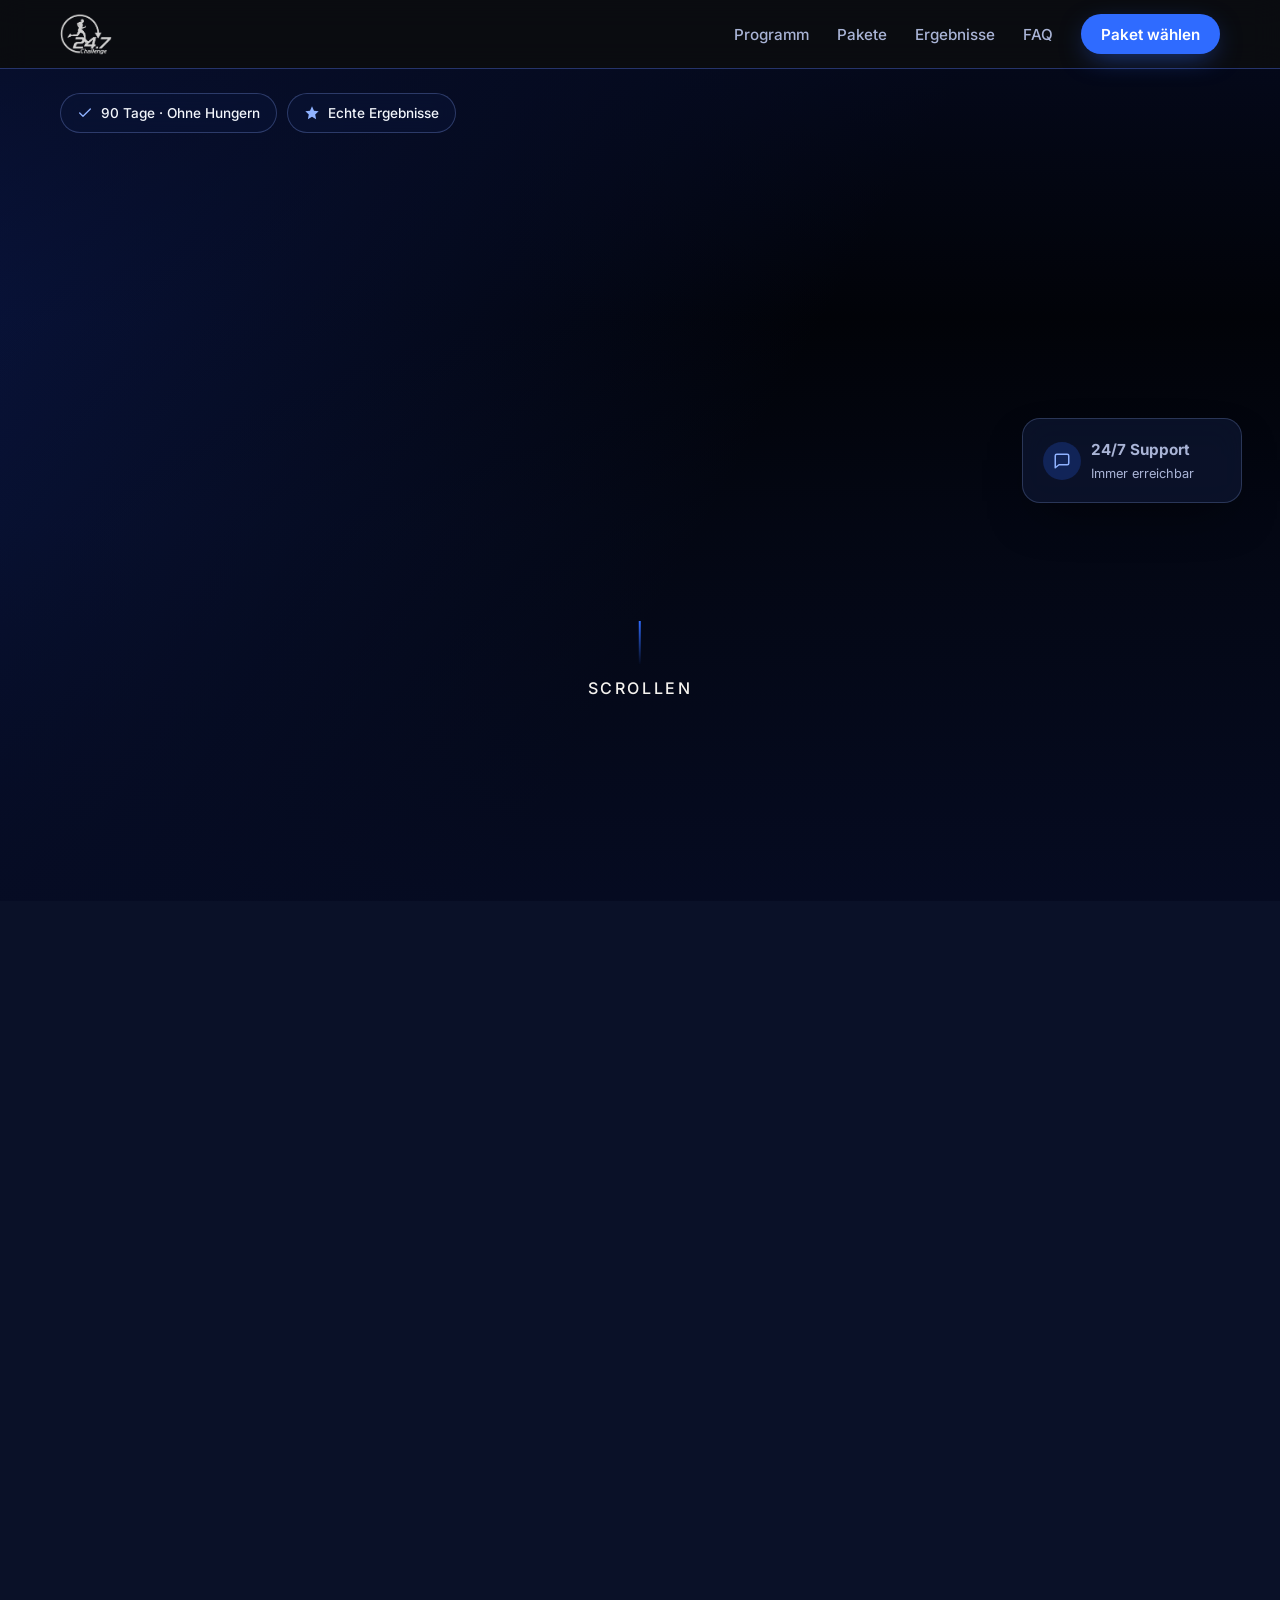
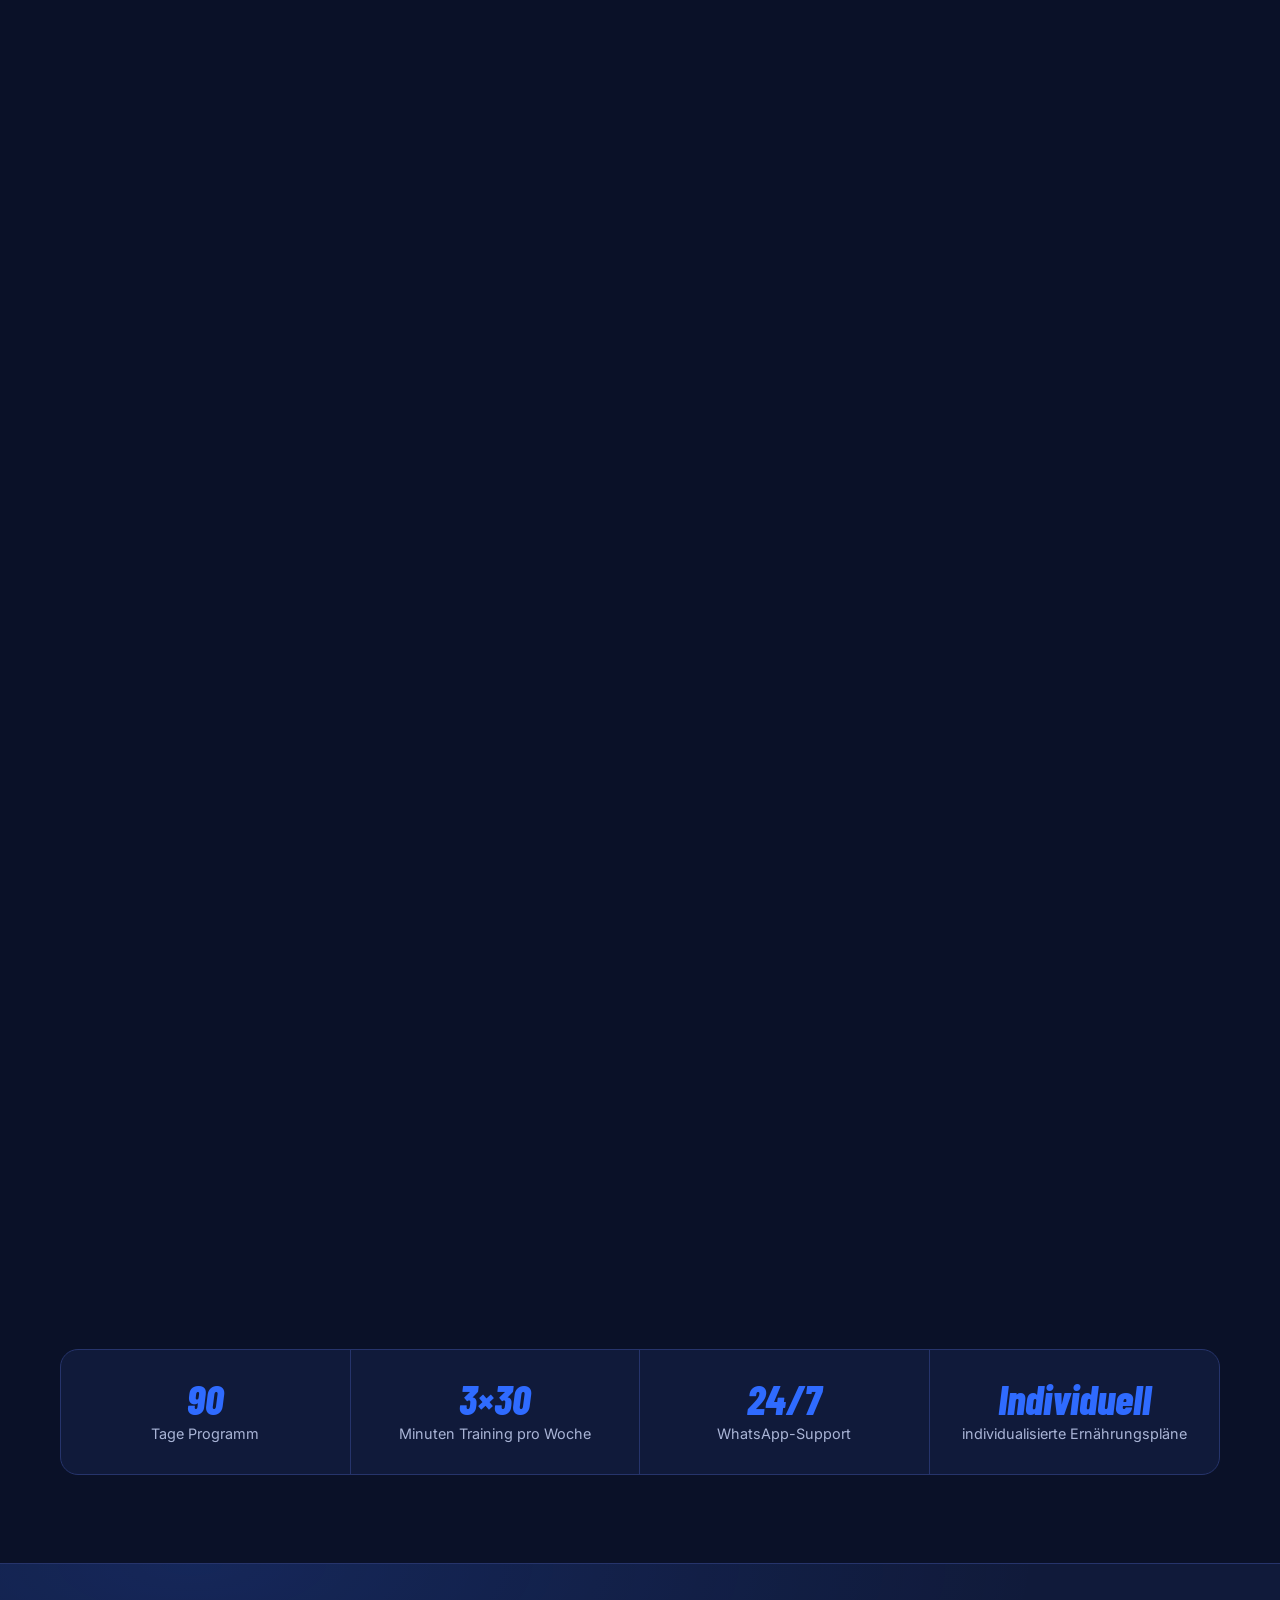
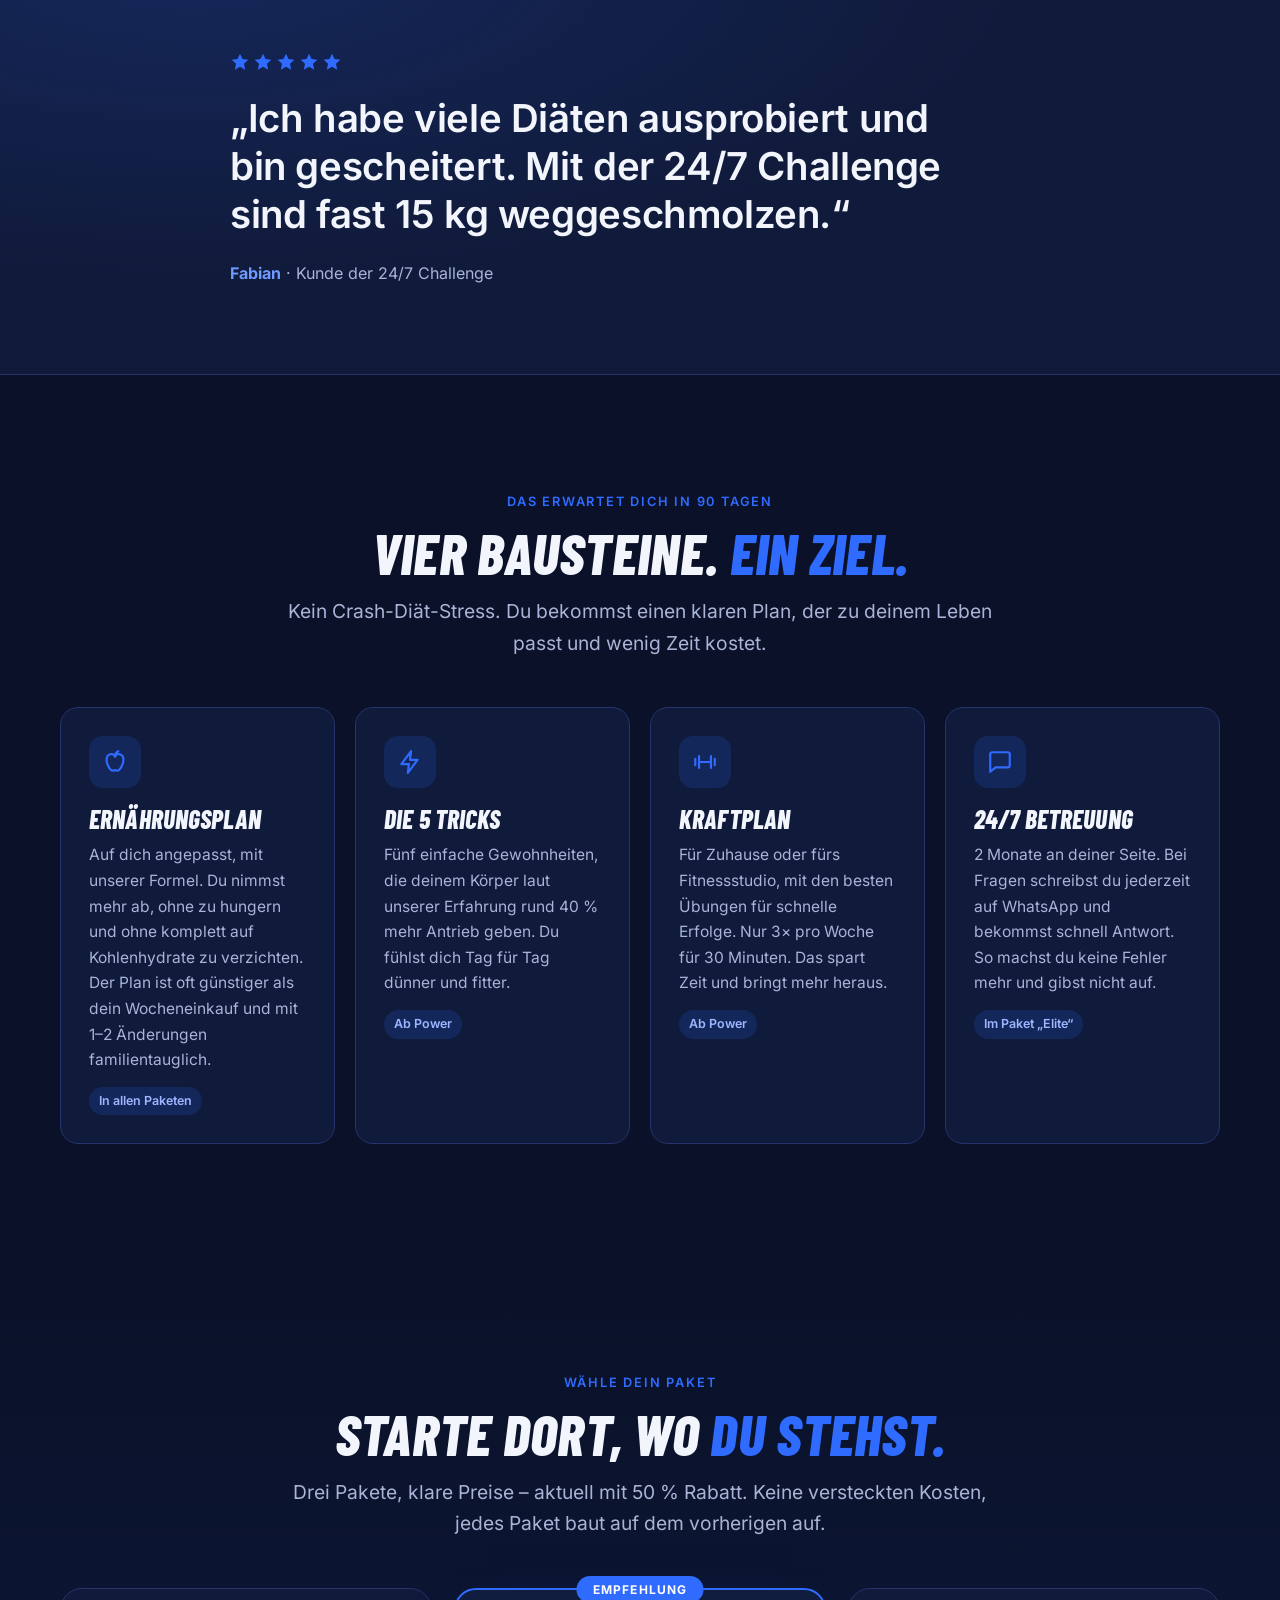
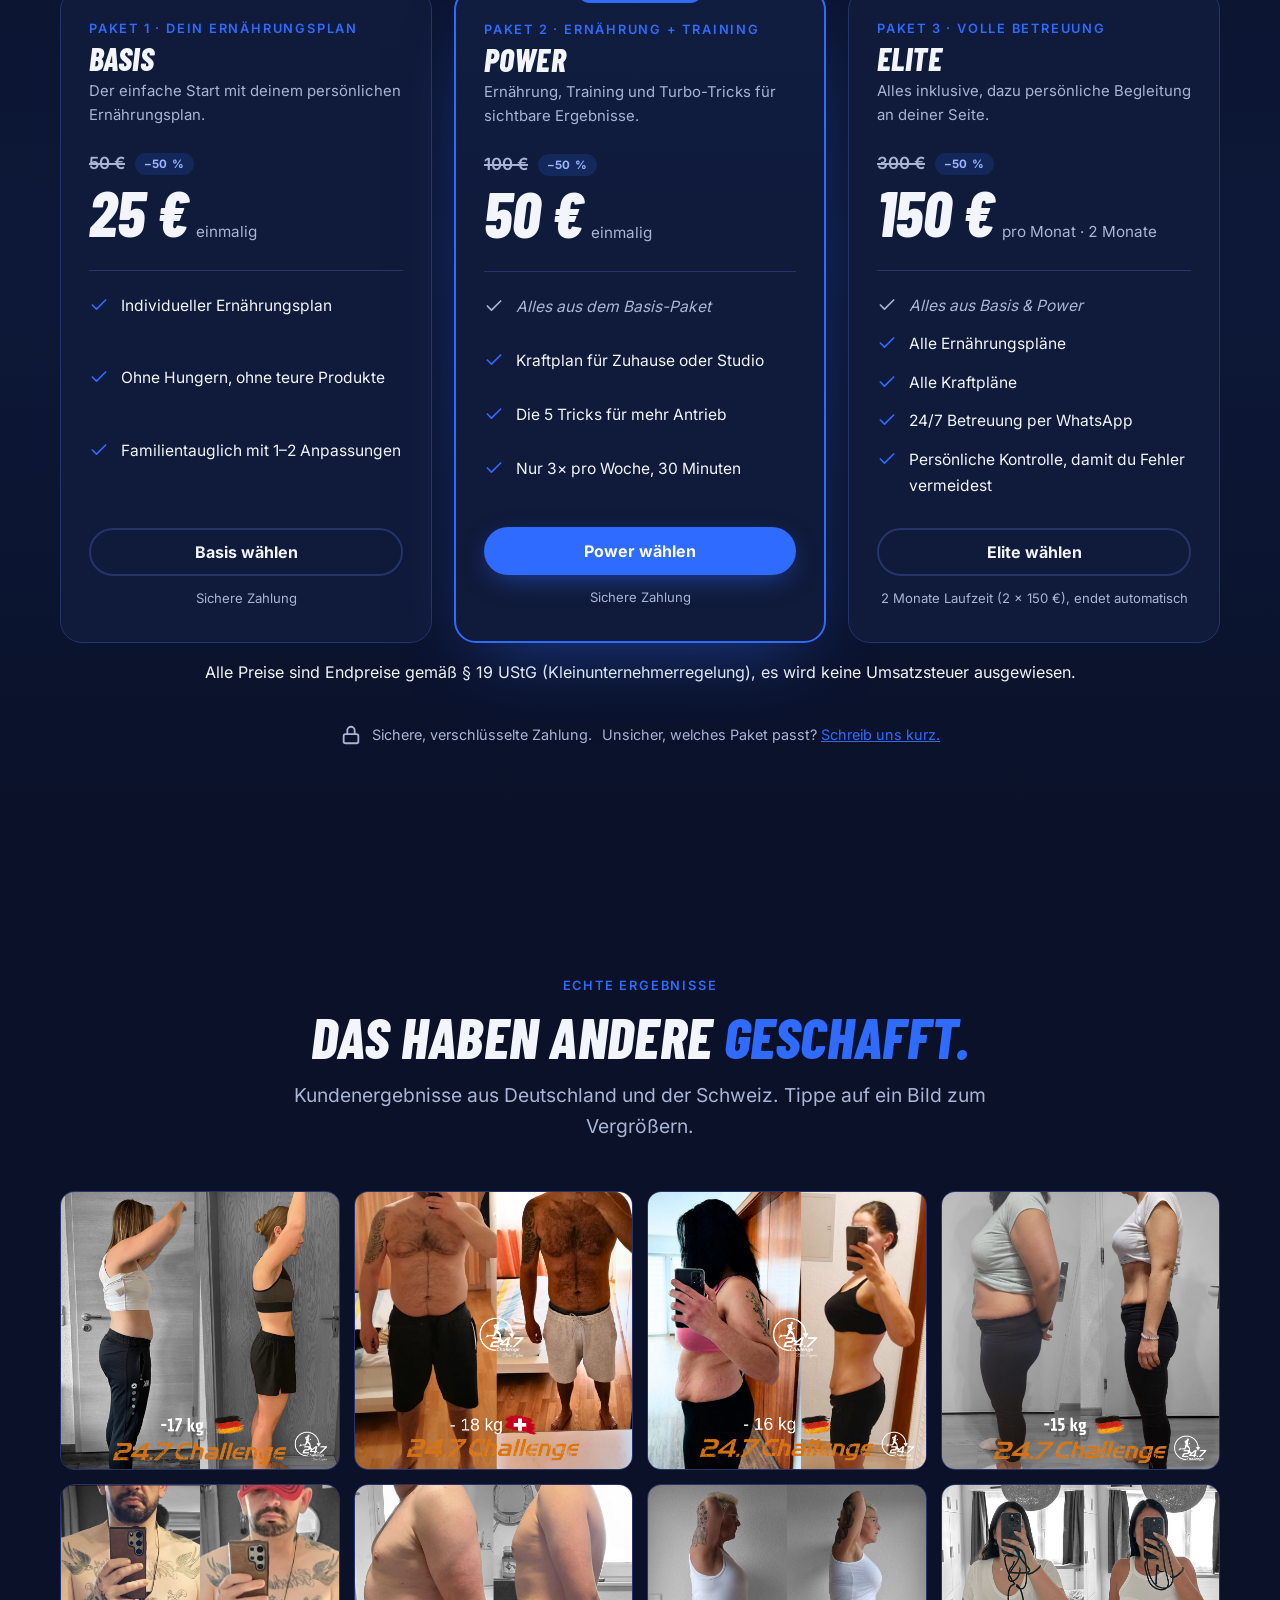
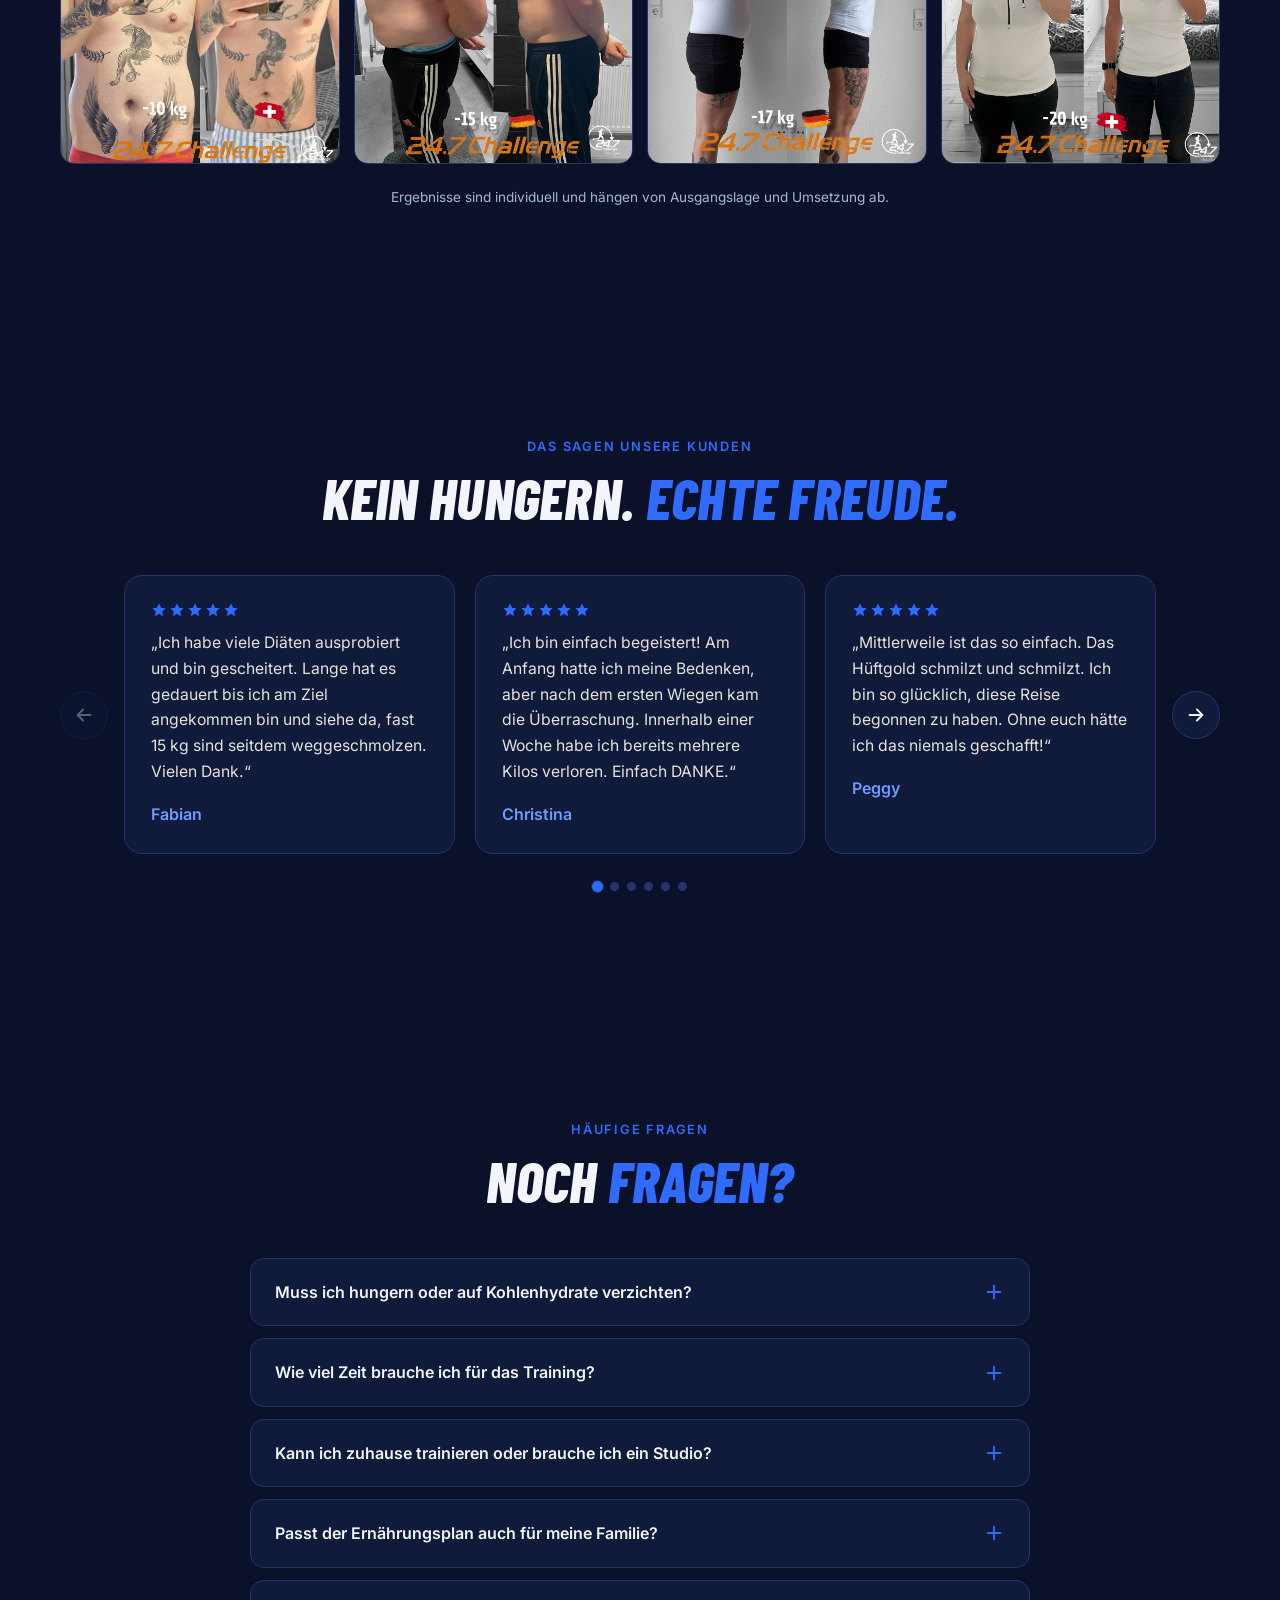
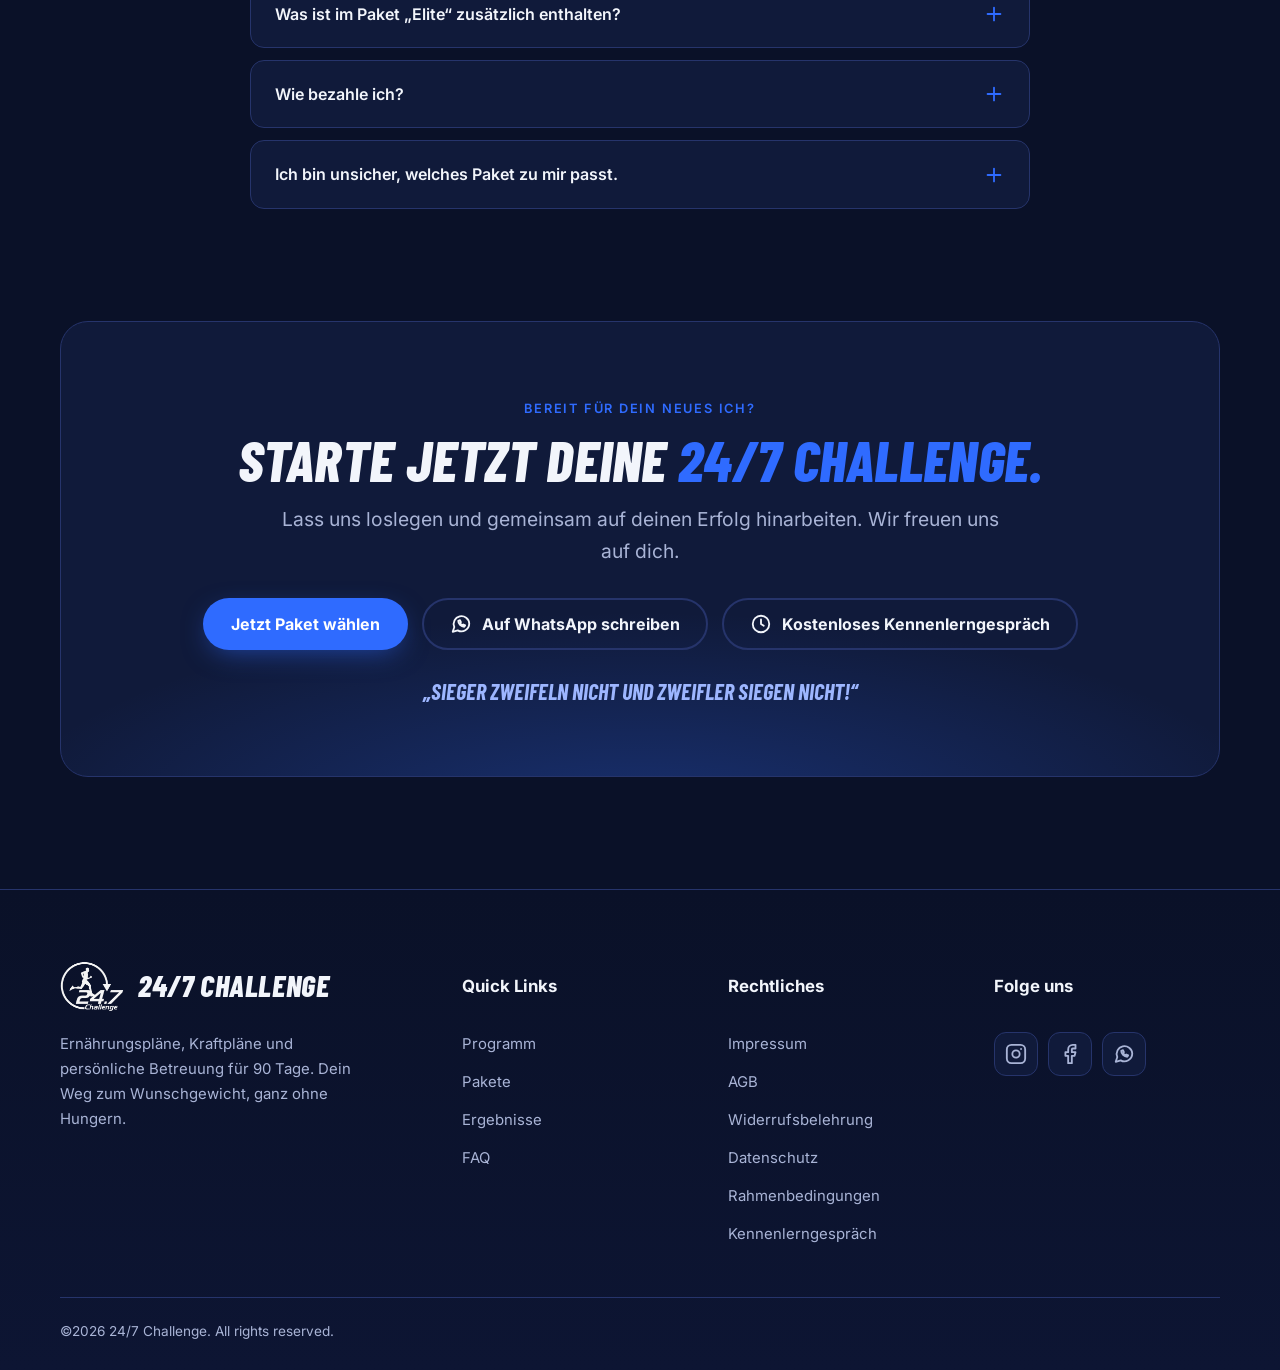
==== commit 52c5c176: "verbessern" ====
--- a/index.html
+++ b/index.html
@@ -1,17 +1,823 @@
-<!doctype html>
+<!DOCTYPE html>
 <html lang="de">
-  <head>
-    <meta charset="UTF-8" />
-    <link rel="icon" type="image/png" href="/start/favicon.png" />
-    <meta name="viewport" content="width=device-width, initial-scale=1.0" />
-    <meta name="theme-color" content="#0a1128" />
-<link rel="stylesheet" href="/start/fonts/fonts.css">
-    <script defer src="https://cloud.umami.is/script.js" data-website-id="c8ad17eb-347a-41c8-a5f1-457bd65786ba"></script>
-    <title>24/7 Challenge – Paket buchen</title>
-    <script type="module" crossorigin src="/start/assets/index-Cy9dv_-2.js"></script>
-    <link rel="stylesheet" crossorigin href="/start/assets/index-CaZ-Znua.css">
-  </head>
-  <body>
-    <div id="root"></div>
-  </body>
+<head>
+<meta charset="utf-8">
+<meta name="viewport" content="width=device-width, initial-scale=1">
+<title>24/7 Challenge – Ernährungsplan & Coaching</title>
+<meta name="description" content="Ernährungspläne, Kraftpläne und persönliche Betreuung für 90 Tage. Abnehmen ohne Hungern – wähle dein Paket der 24/7 Challenge.">
+<meta name="theme-color" content="#0a1128">
+<link rel="icon" href="Medien/bild-03.png">
+<link rel="stylesheet" href="fonts/fonts.css">
+<style>
+:root{
+  --bg:#0b0b0c; --surface:#151517; --surface-2:#1d1d20; --line:#2c2c30;
+  --text:#f5f3ef; --muted:#b4b1ab; --accent:#f08a1c; --accent-2:#ffb15c; --on-accent:#0b0b0c;
+  --radius:18px; --maxw:1160px;
+  --font-head:'Barlow Condensed','Arial Narrow',sans-serif; --font-body:'Inter',system-ui,sans-serif;
+}
+*{box-sizing:border-box;margin:0}
+html{scroll-behavior:smooth;scroll-padding-top:80px}
+body{background:var(--bg);color:var(--text);font:400 1rem/1.65 var(--font-body);-webkit-font-smoothing:antialiased;overflow-x:hidden}
+img{max-width:100%;display:block}
+a{color:inherit}
+:focus-visible{outline:3px solid var(--accent-2);outline-offset:3px;border-radius:6px}
+.skip{position:absolute;left:-999px;top:8px;background:var(--accent);color:var(--on-accent);padding:10px 16px;border-radius:8px;z-index:100;font-weight:700}
+.skip:focus{left:8px}
+.wrap{width:min(var(--maxw),100% - 32px);margin-inline:auto}
+section{padding:clamp(64px,9vw,112px) 0}
+.eyebrow{display:inline-block;font:600 .8rem/1 var(--font-body);letter-spacing:.14em;text-transform:uppercase;color:var(--accent);margin-bottom:14px}
+h1,h2,h3{font-family:var(--font-head);font-style:italic;font-weight:800;line-height:1.02;text-transform:uppercase;letter-spacing:.005em}
+h1{font-size:clamp(2.9rem,8vw,5.6rem)}
+h2{font-size:clamp(2.2rem,5vw,3.6rem);text-wrap:balance}
+h3{font-size:1.6rem}
+.lead{color:var(--muted);font-size:clamp(1.02rem,1.6vw,1.2rem);max-width:60ch}
+.center{text-align:center}.center .lead{margin-inline:auto}
+.sec-head{margin-bottom:48px}
+.sec-head .lead{margin-top:14px}
+.accent{color:var(--accent)}
+svg.i{width:22px;height:22px;stroke:currentColor;fill:none;stroke-width:2;stroke-linecap:round;stroke-linejoin:round;flex:none}
+
+/* Buttons */
+.btn{display:inline-flex;align-items:center;justify-content:center;gap:10px;min-height:48px;padding:12px 26px;border-radius:999px;font:700 1rem var(--font-body);text-decoration:none;border:2px solid transparent;cursor:pointer;transition:transform .2s,background .2s,box-shadow .2s,border-color .2s;touch-action:manipulation}
+.btn-primary{background:var(--accent);color:var(--on-accent);box-shadow:0 8px 28px -8px rgba(240,138,28,.6)}
+.btn-primary:hover{background:var(--accent-2);transform:translateY(-2px)}
+.btn-ghost{border-color:var(--line);color:var(--text);background:transparent}
+.btn-ghost:hover{border-color:var(--accent);color:var(--accent-2)}
+.btn:active{transform:scale(.98)}
+.btn-block{width:100%}
+
+/* Nav */
+.nav{position:sticky;top:0;z-index:50;background:rgba(11,11,12,.82);backdrop-filter:blur(14px);border-bottom:1px solid var(--line)}
+.nav .wrap{display:flex;align-items:center;justify-content:space-between;height:68px;gap:16px}
+.brand{display:flex;align-items:center;gap:10px;text-decoration:none}
+.brand img{width:52px;height:52px;object-fit:contain}
+.brand span{font:800 1.3rem var(--font-head);font-style:italic;text-transform:uppercase;letter-spacing:.02em}
+.nav nav{margin-left:auto;margin-right:12px}
+.nav ul{display:flex;gap:28px;list-style:none;padding:0}
+.nav ul a{text-decoration:none;color:var(--muted);font-weight:500;font-size:.95rem;transition:color .2s}
+.nav ul a:hover{color:var(--text)}
+.nav .btn{min-height:40px;padding:6px 18px;font-size:.95rem;font-weight:600}
+.brand span,.nav .btn{white-space:nowrap}
+.nav-toggle{display:none;flex:none;width:44px;height:44px;border:1px solid var(--line);border-radius:12px;background:var(--surface);cursor:pointer;padding:0;place-content:center;gap:5px}
+.nav-toggle span{display:block;width:20px;height:2px;border-radius:2px;background:var(--text);transition:transform .25s,opacity .2s}
+.nav.open .nav-toggle span:nth-child(1){transform:translateY(7px) rotate(45deg)}
+.nav.open .nav-toggle span:nth-child(2){opacity:0}
+.nav.open .nav-toggle span:nth-child(3){transform:translateY(-7px) rotate(-45deg)}
+@media(max-width:820px){
+  .nav-toggle{display:grid}
+  .nav nav{margin-right:0}
+  .nav ul{display:none;position:absolute;left:0;right:0;top:100%;flex-direction:column;gap:0;background:var(--bg);border-bottom:1px solid var(--line);box-shadow:0 24px 40px -20px rgba(0,0,0,.6)}
+  .nav.open ul{display:flex}
+  .nav ul a{display:block;padding:16px 24px;font-size:1.05rem;border-top:1px solid var(--line)}
+}
+@media(max-width:420px){.brand span{font-size:1.1rem}.brand img{width:38px;height:38px}.nav .btn{padding:8px 14px;font-size:.9rem}}
+
+/* Hero – Scroll-Video */
+.hero-scroll{position:relative;height:320vh;padding:0}
+.hero-stage{position:sticky;top:68px;height:calc(100vh - 68px);height:calc(100svh - 68px);min-height:520px;overflow:hidden;background:#000;display:flex;flex-direction:column;justify-content:space-between}
+.hero-video{position:absolute;inset:0;width:100%;height:100%;object-fit:cover}
+.hero-shade{position:absolute;inset:0;background:linear-gradient(180deg,rgba(11,11,12,.55) 0%,rgba(11,11,12,.1) 30%,rgba(11,11,12,.35) 55%,rgba(11,11,12,.9) 100%)}
+.hero-top,.hero-bottom{position:relative;z-index:1}
+.hero-top{display:flex;flex-wrap:wrap;gap:10px;padding-top:24px}
+.pill{display:inline-flex;align-items:center;gap:8px;background:rgba(11,11,12,.6);backdrop-filter:blur(10px);border:1px solid rgba(255,255,255,.18);border-radius:999px;padding:8px 16px;font-size:.85rem;font-weight:500}
+.pill svg{width:16px;height:16px;color:var(--accent)}
+.pill-rate svg{fill:var(--accent);stroke:none}
+.hero-bottom{display:flex;justify-content:space-between;align-items:flex-end;gap:32px;padding-bottom:clamp(28px,5vw,56px)}
+.hero-copy{max-width:720px}
+.hero-copy h1{text-shadow:0 2px 30px rgba(0,0,0,.5)}
+.hero-copy h1 .accent{display:block}
+.hero-copy .lead{margin-top:18px;color:#e6e3dd;max-width:52ch}
+.hero-card{flex:none;width:280px;background:var(--accent);color:var(--on-accent);border-radius:18px;padding:16px;display:grid;gap:12px;box-shadow:0 24px 60px -20px rgba(47,107,255,.6)}
+.hc-label{display:flex;align-items:center;gap:8px;font-size:.8rem;font-weight:600}
+.hc-label svg{width:16px;height:16px}
+.hc-btn{display:flex;justify-content:space-between;align-items:center;background:var(--bg);color:var(--text);text-decoration:none;border-radius:12px;padding:8px 8px 8px 16px;min-height:52px;font-weight:700;transition:transform .2s}
+.hc-btn:hover{transform:translateY(-2px)}
+.hc-arrow{width:36px;height:36px;border-radius:10px;background:var(--surface-2);display:grid;place-items:center;color:var(--accent)}
+.hc-arrow svg{width:18px;height:18px}
+.hc-sub{color:var(--on-accent);font-size:.85rem;font-weight:600;text-decoration:none;min-height:36px;display:flex;align-items:center;gap:8px}
+.hc-sub svg{width:18px;height:18px}
+.scroll-hint{position:absolute;left:50%;bottom:24%;transform:translateX(-50%);z-index:1;display:flex;flex-direction:column;align-items:center;gap:10px;font-size:1rem;font-weight:500;letter-spacing:.16em;text-transform:uppercase;color:#f5f3ef;transition:opacity .3s}
+.scroll-hint span{width:2px;height:44px;background:linear-gradient(var(--accent),transparent)}
+@media(max-width:820px){
+  .hero-bottom{flex-direction:column;align-items:stretch}
+  .hero-card{width:100%}
+  .hero-copy{text-align:center}
+  .hero-copy .lead{margin-inline:auto}
+  .scroll-hint{display:none}
+}
+@media(prefers-reduced-motion:reduce){.hero-scroll{height:auto}.hero-stage{position:relative;top:0}}
+
+/* Großes Zitat */
+.big-quote{margin-top:clamp(48px,7vw,88px);padding:clamp(48px,7vw,88px) 0;background:radial-gradient(ellipse at 15% 0%,rgba(240,138,28,.12),transparent 55%),#1a1a1d;border-block:1px solid var(--line)}
+.big-quote figure{max-width:820px;margin-inline:auto}
+.big-quote .stars{color:var(--accent);display:flex;gap:3px;margin-bottom:22px}
+.big-quote .stars svg{width:20px;height:20px;fill:currentColor;stroke:none}
+.big-quote blockquote p{font:600 clamp(1.5rem,3.4vw,2.4rem)/1.25 var(--font-body);letter-spacing:-.01em;text-wrap:balance}
+.big-quote cite{display:block;margin-top:22px;font-style:normal;color:var(--muted)}
+.big-quote cite b{color:var(--accent-2)}
+
+/* Stats */
+.stats{padding:0}
+.stats .wrap{display:grid;grid-template-columns:repeat(4,1fr);border:1px solid var(--line);border-radius:var(--radius);background:var(--surface);overflow:hidden}
+.stat{padding:28px 20px;text-align:center;border-right:1px solid var(--line)}
+.stat:last-child{border:0}
+.stat b{display:block;font:800 2.6rem/1 var(--font-head);font-style:italic;color:var(--accent)}
+.stat span{color:var(--muted);font-size:.9rem}
+@media(max-width:700px){.stats .wrap{grid-template-columns:1fr 1fr}.stat:nth-child(2){border-right:0}.stat:nth-child(-n+2){border-bottom:1px solid var(--line)}}
+
+/* Features */
+.grid-4{display:grid;grid-template-columns:repeat(auto-fit,minmax(250px,1fr));gap:20px}
+.card{background:var(--surface);border:1px solid var(--line);border-radius:var(--radius);padding:28px;transition:border-color .25s,transform .25s,box-shadow .25s,background .25s}
+.card:hover{border-color:var(--accent);background:linear-gradient(180deg,#101d3f,var(--surface) 55%);box-shadow:0 30px 70px -30px rgba(47,107,255,.5);transform:translateY(-4px)}
+.card .ico{width:52px;height:52px;border-radius:14px;background:rgba(240,138,28,.14);color:var(--accent);display:grid;place-items:center;margin-bottom:18px}
+.card .ico svg{width:26px;height:26px}
+.card h3{margin-bottom:10px}
+.card p{color:var(--muted);font-size:.97rem}
+.tag{display:inline-block;margin-top:14px;font-size:.78rem;font-weight:600;color:var(--accent-2);background:rgba(240,138,28,.12);padding:4px 10px;border-radius:999px}
+
+/* Pricing */
+.pricing{background:linear-gradient(180deg,transparent,rgba(240,138,28,.05),transparent)}
+.plans{display:grid;grid-template-columns:repeat(3,1fr);gap:22px;align-items:stretch}
+.plan{position:relative;background:var(--surface);border:1px solid var(--line);border-radius:22px;padding:32px 28px;display:flex;flex-direction:column}
+.plan.featured{border:2px solid var(--accent);background:linear-gradient(180deg,#1f1811,var(--surface) 55%);transform:translateY(-12px);box-shadow:0 30px 70px -30px rgba(240,138,28,.45)}
+.plan .flag{position:absolute;top:-14px;left:50%;transform:translateX(-50%);background:var(--accent);color:var(--on-accent);font:700 .75rem var(--font-body);letter-spacing:.1em;text-transform:uppercase;padding:6px 16px;border-radius:999px;white-space:nowrap}
+.plan .level{color:var(--accent);font:600 .8rem var(--font-body);letter-spacing:.14em;text-transform:uppercase}
+.plan h3{font-size:2rem;margin:6px 0 4px}
+.plan .sub{color:var(--muted);font-size:.93rem;min-height:3em}
+.price-offer{display:flex;align-items:center;gap:10px;margin-top:22px}
+.price-was{color:var(--muted);font-size:1.05rem;font-weight:600;text-decoration:line-through;text-decoration-thickness:1.5px}
+.price-badge{background:rgba(240,138,28,.15);color:var(--accent-2);font:700 .72rem var(--font-body);letter-spacing:.06em;text-transform:uppercase;padding:4px 10px;border-radius:999px;white-space:nowrap}
+.price{display:flex;align-items:baseline;gap:8px;margin:2px 0 4px;font-variant-numeric:tabular-nums}
+.price b{font:800 4rem/1 var(--font-head);font-style:italic}
+.price span{color:var(--muted);font-size:.95rem}
+.plan hr{border:0;border-top:1px solid var(--line);margin:22px 0}
+.plan ul{list-style:none;padding:0;display:grid;gap:13px;margin-bottom:30px;flex:1}
+.plan li{display:flex;gap:12px;align-items:flex-start;font-size:.97rem}
+.plan li svg{color:var(--accent);width:20px;height:20px;margin-top:2px}
+.plan li.inherit{color:var(--muted);font-style:italic}
+.plan li.inherit svg{color:var(--muted)}
+.plan .note{margin-top:12px;text-align:center;color:var(--muted);font-size:.82rem}
+@media(max-width:960px){.plans{grid-template-columns:1fr;max-width:480px;margin-inline:auto}.plan.featured{transform:none;order:-1}}
+.secure{display:flex;justify-content:center;align-items:center;gap:10px;color:var(--muted);font-size:.9rem;margin-top:38px}
+.secure .sec-pay{display:inline-flex;align-items:center;gap:10px}
+@media(max-width:600px){.secure{flex-direction:column;gap:6px;font-size:.78rem;text-align:center;margin-top:28px}.secure .sec-pay{gap:7px}.secure .sec-pay svg{width:15px;height:15px}}
+
+/* Results */
+.gallery{display:grid;grid-template-columns:repeat(4,1fr);gap:14px}
+.shot{position:relative;border-radius:14px;overflow:hidden;border:1px solid var(--line);padding:0;background:var(--surface);cursor:zoom-in;aspect-ratio:1/1}
+.shot img{width:100%;height:100%;object-fit:cover;transition:transform .5s}
+.shot:hover img{transform:scale(1.05)}
+@media(max-width:900px){.gallery{grid-template-columns:repeat(2,1fr)}}
+.disclaimer{color:var(--muted);font-size:.85rem;text-align:center;margin-top:22px}
+dialog{border:0;background:transparent;padding:0;max-width:min(92vw,720px);width:100%;margin:auto}
+dialog::backdrop{background:rgba(0,0,0,.88)}
+dialog img{width:100%;border-radius:16px}
+#lightbox button{position:absolute;top:8px;right:8px;width:48px;height:48px;border-radius:50%;border:0;background:var(--accent);color:var(--on-accent);cursor:pointer;display:grid;place-items:center}
+
+/* Testimonials */
+.quote{background:var(--surface);border:1px solid var(--line);border-radius:var(--radius);padding:26px}
+
+/* Kundenstimmen-Slider */
+.carousel{display:flex;align-items:center;gap:16px}
+.car-track{display:flex;gap:20px;overflow-x:auto;overscroll-behavior-x:contain;scroll-snap-type:x mandatory;scroll-behavior:smooth;scrollbar-width:none;flex:1;min-width:0}
+.car-track::-webkit-scrollbar{display:none}
+.car-track .quote{scroll-snap-align:start;flex:0 0 calc((100% - 40px)/3);min-width:0;display:flex;flex-direction:column}
+.car-btn{flex:none;width:48px;height:48px;border-radius:50%;border:1px solid var(--line);background:var(--surface);color:var(--text);display:grid;place-items:center;cursor:pointer;transition:border-color .2s,color .2s,transform .2s,opacity .2s}
+.car-btn:hover{border-color:var(--accent);color:var(--accent-2)}
+.car-btn:active{transform:scale(.94)}
+.car-btn svg{width:22px;height:22px}
+.car-prev svg{transform:scaleX(-1)}
+.car-btn:disabled{opacity:.35;cursor:default;pointer-events:none}
+.car-dots{display:flex;justify-content:center;flex-wrap:wrap;gap:8px;margin-top:28px}
+.car-dot{width:9px;height:9px;padding:0;border-radius:50%;border:0;background:var(--line);cursor:pointer;transition:background .2s,transform .2s}
+.car-dot[aria-current="true"]{background:var(--accent);transform:scale(1.3)}
+@media(max-width:860px){.car-track .quote{flex-basis:calc((100% - 20px)/2)}}
+@media(max-width:600px){.car-track{gap:16px}.car-track .quote{flex-basis:100%;scroll-snap-align:center;text-align:center}.quote .stars{justify-content:center}.car-btn{display:none}}
+.quote .stars{color:var(--accent);display:flex;gap:2px;margin-bottom:12px}
+.quote .stars svg{width:16px;height:16px;fill:currentColor;stroke:none}
+.quote p{color:#e6e3dd;font-size:.98rem}
+.quote cite{display:block;margin-top:16px;font-style:normal;font-weight:600;color:var(--accent-2)}
+
+/* FAQ */
+.faq{max-width:780px;margin-inline:auto;display:grid;gap:12px}
+details{background:var(--surface);border:1px solid var(--line);border-radius:14px;transition:border-color .2s}
+details[open]{border-color:var(--accent);box-shadow:0 30px 70px -30px rgba(47,107,255,.5)}
+summary{list-style:none;cursor:pointer;padding:20px 24px;font-weight:600;display:flex;justify-content:space-between;align-items:center;gap:16px;min-height:56px}
+summary::-webkit-details-marker{display:none}
+summary svg{transition:transform .25s;color:var(--accent)}
+details[open] summary svg{transform:rotate(45deg)}
+details p{padding:0 24px 22px;color:var(--muted)}
+
+/* Final CTA */
+.final{background:var(--surface);border:1px solid var(--line);border-radius:28px;padding:clamp(36px,6vw,72px);text-align:center;position:relative;overflow:hidden}
+.final::before{content:"";position:absolute;inset:auto -10% -60% -10%;height:100%;background:radial-gradient(ellipse at center,rgba(240,138,28,.25),transparent 65%);pointer-events:none}
+.final>*{position:relative}
+.final .cta-row{justify-content:center;margin-top:30px}
+.quote-line{font:italic 700 1.4rem var(--font-head);text-transform:uppercase;color:var(--accent-2);margin-top:28px}
+
+footer{border-top:1px solid var(--line);background:linear-gradient(180deg,var(--bg),#111113);padding:64px 0 28px;color:var(--muted);font-size:.93rem}
+.foot-grid{display:grid;grid-template-columns:1.6fr 1fr 1fr 1fr;gap:40px}
+footer a.foot-logo{gap:14px;margin-bottom:14px;min-height:64px}
+footer a.foot-logo:hover{color:var(--text)}
+.foot-logo img{width:64px;height:64px;object-fit:contain;filter:brightness(0) invert(.96)}
+.foot-logo span{font:800 1.9rem/1 var(--font-head);font-style:italic;text-transform:uppercase;letter-spacing:.02em;color:var(--text);white-space:nowrap}
+.foot-brand p{max-width:34ch;line-height:1.7}
+footer h4{font:700 1.05rem var(--font-body);color:var(--text);margin-bottom:14px}
+footer ul{list-style:none;padding:0;display:grid;gap:2px}
+footer a{text-decoration:none;min-height:36px;display:inline-flex;align-items:center;transition:color .2s}
+footer a:hover{color:var(--accent-2)}
+.socials{display:flex;gap:10px}
+footer a.social{width:44px;height:44px;justify-content:center;border:1px solid var(--line);border-radius:12px;background:var(--surface);color:var(--muted);transition:border-color .2s,transform .2s,color .2s}
+footer a.social:hover{border-color:var(--accent);color:var(--accent-2);transform:translateY(-2px)}
+footer a.social svg{width:22px;height:22px}
+@media(min-width:901px){
+  /* Logo-Zeile und Überschriften der Spalten auf einer Linie; Fließtext und erster Link starten gleich */
+  footer .foot-grid h4{min-height:64px;display:flex;align-items:center}
+  footer .foot-grid ul{margin-top:-5px}
+}
+.cta-row{display:flex;flex-wrap:wrap;align-items:center;gap:14px}
+.final .cta-row .btn{min-height:52px;white-space:nowrap}
+.foot-bottom{margin-top:44px;padding-top:22px;border-top:1px solid var(--line);font-size:.85rem}
+@media(max-width:900px){.foot-grid{grid-template-columns:1fr 1fr}.foot-brand{grid-column:1/-1}}
+@media(max-width:480px){.foot-grid{grid-template-columns:1fr;text-align:center}footer a.foot-logo{justify-content:center}.foot-brand p{margin-inline:auto}.socials{justify-content:center}.foot-bottom{text-align:center}}
+
+/* Kontakt-Popup */
+.cf{position:fixed;border:1px solid var(--line);border-radius:22px;background:var(--surface);color:var(--text);padding:clamp(24px,4vw,40px);width:min(560px,calc(100% - 32px));max-width:none;margin:auto;box-shadow:0 40px 100px -30px rgba(0,0,0,.6)}
+.cf::backdrop{background:rgba(0,0,0,.72);backdrop-filter:blur(4px)}
+.cf h2{font-size:clamp(1.9rem,4vw,2.4rem);margin-bottom:8px}
+.cf-intro{color:var(--muted);margin-bottom:22px}
+.cf-close{position:absolute;top:12px;right:12px;width:44px;height:44px;border-radius:50%;border:1px solid var(--line);background:var(--surface-2);color:var(--text);cursor:pointer;display:grid;place-items:center;transition:border-color .2s,color .2s}
+.cf-close:hover{border-color:var(--accent);color:var(--accent-2)}
+.cf label{display:block;font-weight:600;font-size:.92rem;margin:0 0 6px}
+.cf input,.cf textarea{width:100%;font:inherit;color:var(--text);background:var(--bg);border:1px solid var(--line);border-radius:12px;padding:12px 14px;min-height:48px;margin-bottom:18px;transition:border-color .2s,box-shadow .2s}
+.cf textarea{resize:vertical;min-height:140px;line-height:1.5}
+.cf input::placeholder,.cf textarea::placeholder{color:var(--muted);opacity:.8}
+.cf input:focus,.cf textarea:focus{outline:none;border-color:var(--accent);box-shadow:0 0 0 3px rgba(47,107,255,.3)}
+.cf-note{margin-top:14px;color:var(--muted);font-size:.85rem;text-align:center}
+.cf-status{margin-top:14px;padding:12px 14px;border-left:3px solid var(--accent);background:var(--surface-2);border-radius:8px;font-size:.9rem}
+.cf-status a{color:var(--accent-2);font-weight:600}
+/* Motion */
+.js .reveal{opacity:0;transform:translateY(22px);transition:opacity .6s ease,transform .6s ease}
+.js .reveal.in{opacity:1;transform:none}
+@media(prefers-reduced-motion:reduce){
+  html{scroll-behavior:auto}
+  *,*::before,*::after{transition-duration:.01ms!important;animation:none!important}
+  .js .reveal{opacity:1;transform:none}
+}
+</style>
+<style id="theme-blau">
+/* ===== BLAUE VARIANTE (PACE+ inspiriert) ===== */
+:root{
+  --bg:#0a1128; --surface:#101a3a; --surface-2:#16224a; --line:#26346b;
+  --text:#f2f5fb; --muted:#a9b4d6; --accent:#2f6bff; --accent-2:#6d9bff; --on-accent:#ffffff;
+}
+.btn-primary{box-shadow:0 8px 28px -8px rgba(47,107,255,.6)}
+.card .ico{background:rgba(47,107,255,.16)}
+.tag{background:rgba(47,107,255,.16);color:#9db6ff}
+.price-badge{background:rgba(47,107,255,.16);color:#9db6ff}
+.pricing{background:linear-gradient(180deg,transparent,rgba(47,107,255,.08),transparent)}
+.plan.featured{background:linear-gradient(180deg,#101d3f,var(--surface) 55%);border-color:var(--accent);box-shadow:0 30px 70px -30px rgba(47,107,255,.5)}
+.big-quote{background:radial-gradient(ellipse at 15% 0%,rgba(47,107,255,.16),transparent 55%),#101a3a}
+.final::before{background:radial-gradient(ellipse at center,rgba(47,107,255,.28),transparent 65%)}
+.quote-line{color:#9db6ff}
+footer{background:linear-gradient(180deg,var(--bg),#0d1533)}
+.brand img{filter:brightness(0) invert(.82)}
+
+/* Hero: Video bekommt einen blauen Verlauf statt Orange/Schwarz */
+.hero-shade{background:
+  linear-gradient(180deg, rgba(6,12,36,.7) 0%, rgba(10,20,55,.15) 30%, rgba(10,20,55,.35) 55%, rgba(6,12,36,.92) 100%),
+  linear-gradient(120deg, rgba(20,45,140,.45), transparent 55%)}
+.hero-video{filter:saturate(.85) brightness(.85) hue-rotate(-6deg)}
+.pill{background:rgba(10,20,55,.55);border-color:rgba(140,170,255,.28)}
+.pill svg{color:#8fb2ff}
+.pill-rate svg{fill:#8fb2ff}
+.hc-btn{background:#0a1128;color:#f2f5fb}
+.hc-arrow{background:#16224a;color:#8fb2ff}
+
+/* Schwebende Glas-Karten wie im Referenzdesign */
+.float-card{position:absolute;z-index:2;background:rgba(16,26,58,.6);backdrop-filter:blur(16px);-webkit-backdrop-filter:blur(16px);border:1px solid rgba(160,185,255,.22);border-radius:18px;padding:18px 20px;box-shadow:0 20px 50px -20px rgba(0,0,0,.6);color:#f2f5fb}
+.fc-support{right:clamp(16px,3vw,48px);top:42%;display:grid;gap:6px;min-width:220px}
+.fc-support .fc-row{display:flex;align-items:center;gap:10px}
+.fc-support .fc-ico{width:38px;height:38px;border-radius:50%;background:rgba(47,107,255,.22);display:grid;place-items:center;flex:none}
+.fc-support .fc-ico svg{width:18px;height:18px;color:#8fb2ff}
+.fc-support b{font-size:.95rem}
+.fc-support span{color:var(--muted);font-size:.8rem}
+@media(max-width:900px){.float-card{display:none}}
+</style>
+<script defer src="https://cloud.umami.is/script.js" data-website-id="c8ad17eb-347a-41c8-a5f1-457bd65786ba"></script>
+</head>
+<body>
+<a class="skip" href="#main">Zum Inhalt springen</a>
+
+<svg width="0" height="0" style="position:absolute" aria-hidden="true">
+  <symbol id="check" viewBox="0 0 24 24"><path d="M20 6 9 17l-5-5"/></symbol>
+  <symbol id="plus" viewBox="0 0 24 24"><path d="M12 5v14M5 12h14"/></symbol>
+  <symbol id="wa" viewBox="0 0 24 24"><path d="M21 11.5a8.5 8.5 0 0 1-12.6 7.4L3 20.5l1.7-5.2A8.5 8.5 0 1 1 21 11.5Z"/><path d="M9 8.5c0 3.5 3 6.5 6.5 6.5l1-1.5-2-1-1 .8c-1-.4-2-1.4-2.4-2.4l.8-1-1-2Z"/></symbol>
+  <symbol id="apple" viewBox="0 0 24 24"><path d="M12 7c-1-2-3-3-5-2-3 1-3.5 5-2 9 1.2 3.2 3 6 5 6 1 0 1.5-.6 2-.6s1 .6 2 .6c2 0 3.8-2.8 5-6 1.5-4 1-8-2-9-2-1-4 0-5 2Z"/><path d="M12 7c0-2 1-4 3-5"/></symbol>
+  <symbol id="bolt" viewBox="0 0 24 24"><path d="M13 2 4 14h7l-1 8 9-12h-7l1-8Z"/></symbol>
+  <symbol id="dumbbell" viewBox="0 0 24 24"><path d="M6.5 6.5v11M17.5 6.5v11M3 9v6M21 9v6M6.5 12h11"/></symbol>
+  <symbol id="chat" viewBox="0 0 24 24"><path d="M21 15a2 2 0 0 1-2 2H8l-5 4V5a2 2 0 0 1 2-2h14a2 2 0 0 1 2 2Z"/></symbol>
+  <symbol id="mail" viewBox="0 0 24 24"><rect x="3" y="5" width="18" height="14" rx="2"/><path d="m3 7 9 6 9-6"/></symbol>
+  <symbol id="lock" viewBox="0 0 24 24"><rect x="4" y="11" width="16" height="10" rx="2"/><path d="M8 11V7a4 4 0 0 1 8 0v4"/></symbol>
+  <symbol id="x" viewBox="0 0 24 24"><path d="M18 6 6 18M6 6l12 12"/></symbol>
+  <symbol id="star" viewBox="0 0 24 24"><path d="m12 2 3 6.5 7 .9-5.2 4.8 1.4 7L12 17.8 5.8 21.2l1.4-7L2 9.4l7-.9Z"/></symbol>
+  <symbol id="instagram" viewBox="0 0 24 24"><rect x="2" y="2" width="20" height="20" rx="5"/><circle cx="12" cy="12" r="4"/><path d="M17.5 6.5h.01"/></symbol>
+  <symbol id="facebook" viewBox="0 0 24 24"><path d="M18 2h-3a5 5 0 0 0-5 5v3H7v4h3v8h4v-8h3l1-4h-4V7a1 1 0 0 1 1-1h3Z"/></symbol>
+  <symbol id="calendar" viewBox="0 0 24 24"><rect x="3" y="4" width="18" height="18" rx="2"/><path d="M16 2v4M8 2v4M3 10h18"/></symbol>
+  <symbol id="arrow"viewBox="0 0 24 24"><path d="M5 12h14M13 6l6 6-6 6"/></symbol>
+  <symbol id="clock" viewBox="0 0 24 24"><circle cx="12" cy="12" r="9"/><path d="M12 7v5l3 2"/></symbol>
+  <symbol id="compress" viewBox="0 0 24 24"><path d="M8 3H3v5M16 3h5v5M8 21H3v-5M16 21h5v-5"/></symbol>
+  <symbol id="user-plus" viewBox="0 0 24 24"><circle cx="9" cy="8" r="3"/><path d="M3 20c0-3 2.7-5 6-5s6 2 6 5"/><path d="M18 8v6M15 11h6"/></symbol>
+  <symbol id="dots" viewBox="0 0 24 24"><circle cx="5" cy="12" r="1.7" fill="currentColor" stroke="none"/><circle cx="12" cy="12" r="1.7" fill="currentColor" stroke="none"/><circle cx="19" cy="12" r="1.7" fill="currentColor" stroke="none"/></symbol>
+  <symbol id="video-cam" viewBox="0 0 24 24"><rect x="2" y="6" width="14" height="12" rx="2"/><path d="m16 10 6-4v12l-6-4Z"/></symbol>
+  <symbol id="volume" viewBox="0 0 24 24"><path d="M4 9v6h4l5 4V5L8 9H4Z"/><path d="M17 8a5 5 0 0 1 0 8"/></symbol>
+  <symbol id="mic-off" viewBox="0 0 24 24"><path d="M12 2a3 3 0 0 0-3 3v6a3 3 0 0 0 6 0V5a3 3 0 0 0-3-3Z"/><path d="M19 11a7 7 0 0 1-7 7 7 7 0 0 1-7-7M12 18v3"/><path d="M3 3l18 18"/></symbol>
+  <symbol id="phone-hangup" viewBox="0 0 24 24"><path d="M4 5c0-1 1-2 2-2l3 1 1 3-2 2c1 3 3 5 6 6l2-2 3 1 1 3c0 1-1 2-2 2-8 0-16-8-16-16Z"/></symbol>
+</svg>
+
+<header class="nav">
+  <div class="wrap">
+    <a class="brand" href="#top" aria-label="24/7 Challenge – Startseite">
+      <img src="Medien/bild-03.png" alt="24/7 Challenge" width="52" height="52">
+    </a>
+    <nav aria-label="Hauptnavigation">
+      <ul id="nav-menu">
+        <li><a href="#programm">Programm</a></li>
+        <li><a href="#pakete">Pakete</a></li>
+        <li><a href="#ergebnisse">Ergebnisse</a></li>
+        <li><a href="#faq">FAQ</a></li>
+      </ul>
+    </nav>
+    <a class="btn btn-primary" href="#pakete">Paket wählen</a>
+    <button type="button" class="nav-toggle" aria-label="Menü öffnen" aria-expanded="false" aria-controls="nav-menu"><span></span><span></span><span></span></button>
+  </div>
+</header>
+
+<main id="main">
+
+<!-- HERO (Video wird durch Scrollen abgespielt) -->
+<section class="hero-scroll" id="top" aria-label="Einführung">
+  <div class="hero-stage">
+    <video id="heroVideo" class="hero-video" muted playsinline preload="auto" aria-hidden="true" tabindex="-1">
+      <source src="Medien/Joggen.mp4" type="video/mp4">
+    </video>
+    <div class="hero-shade" aria-hidden="true"></div>
+
+    <div class="float-card fc-support reveal in" aria-label="24/7 Support">
+      <div class="fc-row"><span class="fc-ico"><svg class="i" aria-hidden="true"><use href="#chat"/></svg></span><span><b>24/7 Support</b><br><span>Immer erreichbar</span></span></div>
+    </div>
+
+    <div class="hero-top wrap">
+      <span class="pill"><svg class="i" aria-hidden="true"><use href="#check"/></svg>90 Tage · Ohne Hungern</span>
+      <span class="pill pill-rate"><svg class="i" aria-hidden="true"><use href="#star"/></svg>Echte Ergebnisse</span>
+    </div>
+
+    <div class="hero-bottom wrap">
+      <div class="hero-copy">
+        <h1>Dein Wunschgewicht.<span class="accent">Ohne Hungern.</span></h1>
+        <p class="lead">Ernährungsplan, Kraftplan und 5 Tricks, angepasst an deinen Alltag. Dazu Betreuung per WhatsApp, wenn du sie brauchst.</p>
+      </div>
+      <aside class="hero-card" aria-label="Paket wählen">
+        <a class="hc-btn" href="#pakete">
+          <span>Paket wählen</span>
+          <span class="hc-arrow"><svg class="i" aria-hidden="true"><use href="#arrow"/></svg></span>
+        </a>
+        <a class="hc-sub" href="mailto:info@24-7challenge.de" data-contact data-subject="Kostenloses Kennenlerngespräch"><svg class="i" aria-hidden="true"><use href="#calendar"/></svg>Kostenloses Kennenlerngespräch</a>
+      </aside>
+    </div>
+    <div class="scroll-hint" aria-hidden="true"><span></span>Scrollen</div>
+  </div>
+</section>
+
+<!-- STATS -->
+<section class="stats" aria-label="Eckdaten">
+  <div class="wrap">
+    <div class="stat reveal"><b>90</b><span>Tage Programm</span></div>
+    <div class="stat reveal"><b>3×30</b><span>Minuten Training pro Woche</span></div>
+    <div class="stat reveal"><b>24/7</b><span>WhatsApp-Support</span></div>
+    <div class="stat reveal"><b>Individuell</b><span>individualisierte Ernährungspläne</span></div>
+  </div>
+</section>
+
+<!-- ZITAT -->
+<section class="big-quote reveal" aria-label="Kundenstimme">
+  <div class="wrap">
+    <figure>
+      <div class="stars" aria-label="5 von 5 Sternen"><svg aria-hidden="true"><use href="#star"/></svg><svg aria-hidden="true"><use href="#star"/></svg><svg aria-hidden="true"><use href="#star"/></svg><svg aria-hidden="true"><use href="#star"/></svg><svg aria-hidden="true"><use href="#star"/></svg></div>
+      <blockquote><p>„Ich habe viele Diäten ausprobiert und bin gescheitert. Mit der 24/7 Challenge sind fast 15 kg weggeschmolzen.“</p></blockquote>
+      <cite><b>Fabian</b> · Kunde der 24/7 Challenge</cite>
+    </figure>
+  </div>
+</section>
+
+<!-- PROGRAMM -->
+<section id="programm">
+  <div class="wrap">
+    <div class="sec-head center reveal">
+      <span class="eyebrow">Das erwartet dich in 90 Tagen</span>
+      <h2>Vier Bausteine. <span class="accent">Ein Ziel.</span></h2>
+      <p class="lead">Kein Crash-Diät-Stress. Du bekommst einen klaren Plan, der zu deinem Leben passt und wenig Zeit kostet.</p>
+    </div>
+    <div class="grid-4">
+      <article class="card reveal">
+        <div class="ico"><svg class="i" aria-hidden="true"><use href="#apple"/></svg></div>
+        <h3>Ernährungsplan</h3>
+        <p>Auf dich angepasst, mit unserer Formel. Du nimmst mehr ab, ohne zu hungern und ohne komplett auf Kohlenhydrate zu verzichten. Der Plan ist oft günstiger als dein Wocheneinkauf und mit 1–2 Änderungen familientauglich.</p>
+        <span class="tag">In allen Paketen</span>
+      </article>
+      <article class="card reveal">
+        <div class="ico"><svg class="i" aria-hidden="true"><use href="#bolt"/></svg></div>
+        <h3>Die 5 Tricks</h3>
+        <p>Fünf einfache Gewohnheiten, die deinem Körper laut unserer Erfahrung rund 40 % mehr Antrieb geben. Du fühlst dich Tag für Tag dünner und fitter.</p>
+        <span class="tag">Ab Power</span>
+      </article>
+      <article class="card reveal">
+        <div class="ico"><svg class="i" aria-hidden="true"><use href="#dumbbell"/></svg></div>
+        <h3>Kraftplan</h3>
+        <p>Für Zuhause oder fürs Fitnessstudio, mit den besten Übungen für schnelle Erfolge. Nur 3× pro Woche für 30 Minuten. Das spart Zeit und bringt mehr heraus.</p>
+        <span class="tag">Ab Power</span>
+      </article>
+      <article class="card reveal">
+        <div class="ico"><svg class="i" aria-hidden="true"><use href="#chat"/></svg></div>
+        <h3>24/7 Betreuung</h3>
+        <p>2 Monate an deiner Seite. Bei Fragen schreibst du jederzeit auf WhatsApp und bekommst schnell Antwort. So machst du keine Fehler mehr und gibst nicht auf.</p>
+        <span class="tag">Im Paket „Elite“</span>
+      </article>
+    </div>
+  </div>
+</section>
+
+<!-- PAKETE -->
+<section class="pricing" id="pakete">
+  <div class="wrap">
+    <div class="sec-head center reveal">
+      <span class="eyebrow">Wähle dein Paket</span>
+      <h2>Starte dort, wo <span class="accent">du stehst.</span></h2>
+      <p class="lead">Drei Pakete, klare Preise – aktuell mit 50 % Rabatt. Keine versteckten Kosten, jedes Paket baut auf dem vorherigen auf.</p>
+    </div>
+
+    <div class="plans">
+      <!-- Basis -->
+      <article class="plan reveal">
+        <span class="level">Paket 1 · Dein Ernährungsplan</span>
+        <h3>Basis</h3>
+        <p class="sub">Der einfache Start mit deinem persönlichen Ernährungsplan.</p>
+        <div class="price-offer"><span class="price-was">50 €</span><span class="price-badge">–50 %</span></div>
+        <div class="price"><b>25 €</b><span>einmalig</span></div>
+        <hr>
+        <ul>
+          <li><svg class="i" aria-hidden="true"><use href="#check"/></svg>Individueller Ernährungsplan</li>
+          <li><svg class="i" aria-hidden="true"><use href="#check"/></svg>Ohne Hungern, ohne teure Produkte</li>
+          <li><svg class="i" aria-hidden="true"><use href="#check"/></svg>Familientauglich mit 1–2 Anpassungen</li>
+        </ul>
+        <a class="btn btn-ghost btn-block" data-plan="basis" data-plan-name="Basis (25 €)" data-umami-event="paket-klick" data-umami-event-paket="basis" href="#">Basis wählen</a>
+        <p class="note">Sichere Zahlung</p>
+      </article>
+
+      <!-- Power -->
+      <article class="plan featured reveal">
+        <span class="flag">Empfehlung</span>
+        <span class="level">Paket 2 · Ernährung + Training</span>
+        <h3>Power</h3>
+        <p class="sub">Ernährung, Training und Turbo-Tricks für sichtbare Ergebnisse.</p>
+        <div class="price-offer"><span class="price-was">100 €</span><span class="price-badge">–50 %</span></div>
+        <div class="price"><b>50 €</b><span>einmalig</span></div>
+        <hr>
+        <ul>
+          <li class="inherit"><svg class="i" aria-hidden="true"><use href="#check"/></svg>Alles aus dem Basis-Paket</li>
+          <li><svg class="i" aria-hidden="true"><use href="#check"/></svg>Kraftplan für Zuhause oder Studio</li>
+          <li><svg class="i" aria-hidden="true"><use href="#check"/></svg>Die 5 Tricks für mehr Antrieb</li>
+          <li><svg class="i" aria-hidden="true"><use href="#check"/></svg>Nur 3× pro Woche, 30 Minuten</li>
+        </ul>
+        <a class="btn btn-primary btn-block" data-plan="power" data-plan-name="Power (50 €)" data-umami-event="paket-klick" data-umami-event-paket="power" href="#">Power wählen</a>
+        <p class="note">Sichere Zahlung</p>
+      </article>
+
+      <!-- Full -->
+      <article class="plan reveal">
+        <span class="level">Paket 3 · Volle Betreuung</span>
+        <h3>Elite</h3>
+        <p class="sub">Alles inklusive, dazu persönliche Begleitung an deiner Seite.</p>
+        <div class="price-offer"><span class="price-was">300 €</span><span class="price-badge">–50 %</span></div>
+        <div class="price"><b>150 €</b><span>pro Monat · 2 Monate</span></div>
+        <hr>
+        <ul>
+          <li class="inherit"><svg class="i" aria-hidden="true"><use href="#check"/></svg>Alles aus Basis &amp; Power</li>
+          <li><svg class="i" aria-hidden="true"><use href="#check"/></svg>Alle Ernährungspläne</li>
+          <li><svg class="i" aria-hidden="true"><use href="#check"/></svg>Alle Kraftpläne</li>
+          <li><svg class="i" aria-hidden="true"><use href="#check"/></svg>24/7 Betreuung per WhatsApp</li>
+          <li><svg class="i" aria-hidden="true"><use href="#check"/></svg>Persönliche Kontrolle, damit du Fehler vermeidest</li>
+        </ul>
+        <a class="btn btn-ghost btn-block" data-plan="elite" data-plan-name="Elite (150 €/Monat)" data-umami-event="paket-klick" data-umami-event-paket="elite" href="#">Elite wählen</a>
+        <p class="note">2 Monate Laufzeit (2 × 150 €), endet automatisch</p>
+      </article>
+    </div>
+
+    <p class="note reveal" style="text-align:center;margin-top:16px">Alle Preise sind Endpreise gemäß § 19 UStG (Kleinunternehmerregelung), es wird keine Umsatzsteuer ausgewiesen.</p>
+
+    <p class="secure reveal"><span class="sec-pay"><svg class="i" aria-hidden="true"><use href="#lock"/></svg>Sichere, verschlüsselte Zahlung.</span><span>Unsicher, welches Paket passt? <a class="accent" href="mailto:info@24-7challenge.de" data-contact data-subject="Welches Paket passt zu mir?">Schreib uns kurz.</a></span></p>
+  </div>
+</section>
+
+<!-- ERGEBNISSE -->
+<section id="ergebnisse">
+  <div class="wrap">
+    <div class="sec-head center reveal">
+      <span class="eyebrow">Echte Ergebnisse</span>
+      <h2>Das haben andere <span class="accent">geschafft.</span></h2>
+      <p class="lead">Kundenergebnisse aus Deutschland und der Schweiz. Tippe auf ein Bild zum Vergrößern.</p>
+    </div>
+    <div class="gallery" id="gallery">
+      <button class="shot reveal" data-full="Medien/bild-01.png" aria-label="Ergebnis vergrößern: 17 kg abgenommen"><img loading="lazy" src="Medien/bild-01.png" width="1080" height="1080" alt="Vorher-Nachher: 17 kg abgenommen"></button>
+      <button class="shot reveal" data-full="Medien/bild-04.png" aria-label="Ergebnis vergrößern: 18 kg abgenommen"><img loading="lazy" src="Medien/bild-04.png" width="1080" height="1080" alt="Vorher-Nachher: 18 kg abgenommen"></button>
+      <button class="shot reveal" data-full="Medien/bild-05.png" aria-label="Ergebnis vergrößern: 16 kg abgenommen"><img loading="lazy" src="Medien/bild-05.png" width="1080" height="1080" alt="Vorher-Nachher: 16 kg abgenommen"></button>
+      <button class="shot reveal" data-full="Medien/bild-07.png" aria-label="Ergebnis vergrößern: 15 kg abgenommen"><img loading="lazy" src="Medien/bild-07.png" width="1080" height="1080" alt="Vorher-Nachher: 15 kg abgenommen"></button>
+      <button class="shot reveal" data-full="Medien/bild-08.png" aria-label="Ergebnis vergrößern: 10 kg abgenommen"><img loading="lazy" src="Medien/bild-08.png" width="1080" height="1080" alt="Vorher-Nachher: 10 kg abgenommen"></button>
+      <button class="shot reveal" data-full="Medien/bild-09.png" aria-label="Ergebnis vergrößern: 15 kg abgenommen"><img loading="lazy" src="Medien/bild-09.png" width="1080" height="1080" alt="Vorher-Nachher: 15 kg abgenommen"></button>
+      <button class="shot reveal" data-full="Medien/bild-10.png" aria-label="Ergebnis vergrößern: 17 kg abgenommen"><img loading="lazy" src="Medien/bild-10.png" width="1080" height="1080" alt="Vorher-Nachher: 17 kg abgenommen"></button>
+      <button class="shot reveal" data-full="Medien/bild-06.png" aria-label="Ergebnis vergrößern: 20 kg abgenommen"><img loading="lazy" src="Medien/bild-06.png" width="1080" height="1080" alt="Vorher-Nachher: 20 kg abgenommen"></button>
+    </div>
+    <p class="disclaimer">Ergebnisse sind individuell und hängen von Ausgangslage und Umsetzung ab.</p>
+  </div>
+</section>
+
+<dialog id="lightbox" aria-label="Ergebnisbild">
+  <img alt="" id="lightbox-img" src="">
+  <button type="button" aria-label="Schließen"><svg class="i" aria-hidden="true"><use href="#x"/></svg></button>
+</dialog>
+
+<!-- TESTIMONIALS -->
+<section>
+  <div class="wrap">
+    <div class="sec-head center reveal">
+      <span class="eyebrow">Das sagen unsere Kunden</span>
+      <h2>Kein Hungern. <span class="accent">Echte Freude.</span></h2>
+    </div>
+    <div class="carousel reveal" role="region" aria-roledescription="Karussell" aria-label="Kundenstimmen">
+      <button type="button" class="car-btn car-prev" aria-label="Vorherige Kundenstimmen"><svg class="i" aria-hidden="true"><use href="#arrow"/></svg></button>
+      <div class="car-track">
+        <figure class="quote"><div class="stars" aria-label="5 von 5 Sternen"><svg aria-hidden="true"><use href="#star"/></svg><svg aria-hidden="true"><use href="#star"/></svg><svg aria-hidden="true"><use href="#star"/></svg><svg aria-hidden="true"><use href="#star"/></svg><svg aria-hidden="true"><use href="#star"/></svg></div><blockquote><p>„Ich habe viele Diäten ausprobiert und bin gescheitert. Lange hat es gedauert bis ich am Ziel angekommen bin und siehe da, fast 15 kg sind seitdem weggeschmolzen. Vielen Dank.“</p></blockquote><cite>Fabian</cite></figure>
+        <figure class="quote"><div class="stars" aria-label="5 von 5 Sternen"><svg aria-hidden="true"><use href="#star"/></svg><svg aria-hidden="true"><use href="#star"/></svg><svg aria-hidden="true"><use href="#star"/></svg><svg aria-hidden="true"><use href="#star"/></svg><svg aria-hidden="true"><use href="#star"/></svg></div><blockquote><p>„Ich bin einfach begeistert! Am Anfang hatte ich meine Bedenken, aber nach dem ersten Wiegen kam die Überraschung. Innerhalb einer Woche habe ich bereits mehrere Kilos verloren. Einfach DANKE.“</p></blockquote><cite>Christina</cite></figure>
+        <figure class="quote"><div class="stars" aria-label="5 von 5 Sternen"><svg aria-hidden="true"><use href="#star"/></svg><svg aria-hidden="true"><use href="#star"/></svg><svg aria-hidden="true"><use href="#star"/></svg><svg aria-hidden="true"><use href="#star"/></svg><svg aria-hidden="true"><use href="#star"/></svg></div><blockquote><p>„Mittlerweile ist das so einfach. Das Hüftgold schmilzt und schmilzt. Ich bin so glücklich, diese Reise begonnen zu haben. Ohne euch hätte ich das niemals geschafft!“</p></blockquote><cite>Peggy</cite></figure>
+        <figure class="quote"><div class="stars" aria-label="5 von 5 Sternen"><svg aria-hidden="true"><use href="#star"/></svg><svg aria-hidden="true"><use href="#star"/></svg><svg aria-hidden="true"><use href="#star"/></svg><svg aria-hidden="true"><use href="#star"/></svg><svg aria-hidden="true"><use href="#star"/></svg></div><blockquote><p>„Wow! Mega! Ich bin mit den Ergebnissen mehr als zufrieden. Danke dem Team für die Beratung, Motivation und natürlich auch das freundschaftliche Miteinander!“</p></blockquote><cite>Veli</cite></figure>
+        <figure class="quote"><div class="stars" aria-label="5 von 5 Sternen"><svg aria-hidden="true"><use href="#star"/></svg><svg aria-hidden="true"><use href="#star"/></svg><svg aria-hidden="true"><use href="#star"/></svg><svg aria-hidden="true"><use href="#star"/></svg><svg aria-hidden="true"><use href="#star"/></svg></div><blockquote><p>„Ich bin euch dankbar. Selbst hätte ich es nie geglaubt, aber es ist so einfach gewesen mit euch. Hätte ich das ganze Wissen schon vorher gehabt, wäre ich gar nicht erst zu so einem Gewicht gekommen.“</p></blockquote><cite>Suzana</cite></figure>
+        <figure class="quote"><div class="stars" aria-label="5 von 5 Sternen"><svg aria-hidden="true"><use href="#star"/></svg><svg aria-hidden="true"><use href="#star"/></svg><svg aria-hidden="true"><use href="#star"/></svg><svg aria-hidden="true"><use href="#star"/></svg><svg aria-hidden="true"><use href="#star"/></svg></div><blockquote><p>„Ich bin so glücklich. Ich hätte niemals erwartet, so gute Ergebnisse sehen zu können. Ich bin wirklich sehr begeistert und kann es jedem empfehlen!“</p></blockquote><cite>Jenny</cite></figure>
+        <figure class="quote"><div class="stars" aria-label="5 von 5 Sternen"><svg aria-hidden="true"><use href="#star"/></svg><svg aria-hidden="true"><use href="#star"/></svg><svg aria-hidden="true"><use href="#star"/></svg><svg aria-hidden="true"><use href="#star"/></svg><svg aria-hidden="true"><use href="#star"/></svg></div><blockquote><p>„Ich fühle mich wieder wohl in meinem Körper. Ich bin sehr glücklich und gespannt, was noch kommt. Durch euch habe ich ein neues Lebensgefühl gewonnen!“</p></blockquote><cite>Nicole</cite></figure>
+        <figure class="quote"><div class="stars" aria-label="5 von 5 Sternen"><svg aria-hidden="true"><use href="#star"/></svg><svg aria-hidden="true"><use href="#star"/></svg><svg aria-hidden="true"><use href="#star"/></svg><svg aria-hidden="true"><use href="#star"/></svg><svg aria-hidden="true"><use href="#star"/></svg></div><blockquote><p>„Durch eure 5 Tricks sah ich endlich den Erfolg für die Zeit, die ich investierte. Ich lernte, nicht zu hungern, und musste erstmal staunen, wie einfach alles gehen kann. Vielen Dank für alles.“</p></blockquote><cite>Andrea</cite></figure>
+      </div>
+      <button type="button" class="car-btn car-next" aria-label="Nächste Kundenstimmen"><svg class="i" aria-hidden="true"><use href="#arrow"/></svg></button>
+    </div>
+    <div class="car-dots" role="tablist" aria-label="Kundenstimme wählen"></div>
+  </div>
+</section>
+
+<!-- FAQ -->
+<section id="faq">
+  <div class="wrap">
+    <div class="sec-head center reveal">
+      <span class="eyebrow">Häufige Fragen</span>
+      <h2>Noch <span class="accent">Fragen?</span></h2>
+    </div>
+    <div class="faq">
+      <details class="reveal"><summary>Muss ich hungern oder auf Kohlenhydrate verzichten?<svg class="i" aria-hidden="true"><use href="#plus"/></svg></summary><p>Nein. Die Ernährungspläne sind so aufgebaut, dass du nicht hungern musst und nicht komplett auf Kohlenhydrate verzichtest. Du brauchst auch keine teuren Produkte.</p></details>
+      <details class="reveal"><summary>Wie viel Zeit brauche ich für das Training?<svg class="i" aria-hidden="true"><use href="#plus"/></svg></summary><p>Der Sportteil besteht aus 3 Einheiten pro Woche mit je 30 Minuten. In Kombination mit den 5 Tricks reicht das völlig aus.</p></details>
+      <details class="reveal"><summary>Kann ich zuhause trainieren oder brauche ich ein Studio?<svg class="i" aria-hidden="true"><use href="#plus"/></svg></summary><p>Beides geht. Der Kraftplan ist sowohl für Zuhause als auch für das Fitnessstudio verfügbar.</p></details>
+      <details class="reveal"><summary>Passt der Ernährungsplan auch für meine Familie?<svg class="i" aria-hidden="true"><use href="#plus"/></svg></summary><p>Ja. Mit 1–2 kleinen Änderungen ist der Plan familientauglich, sodass du nicht separat kochen musst.</p></details>
+      <details class="reveal"><summary>Was ist im Paket „Elite“ zusätzlich enthalten?<svg class="i" aria-hidden="true"><use href="#plus"/></svg></summary><p>Alles aus Basis und Power, also alle Ernährungs- und Kraftpläne, dazu die persönliche Betreuung. Du kannst uns jederzeit auf WhatsApp schreiben und wirst kontrolliert, damit du keine Fehler machst.</p></details>
+      <details class="reveal"><summary>Wie bezahle ich?<svg class="i" aria-hidden="true"><use href="#plus"/></svg></summary><p>Die Zahlung läuft sicher online. Die Pakete Basis (25 €) und Power (50 €) zahlst du einmalig, Elite kostet 150 € pro Monat bei 2 Monaten Laufzeit (insgesamt 300 €) und endet danach automatisch. Alle drei aktuell mit 50 % Rabatt auf den regulären Preis.</p></details>
+      <details class="reveal"><summary>Ich bin unsicher, welches Paket zu mir passt.<svg class="i" aria-hidden="true"><use href="#plus"/></svg></summary><p>Schreib uns einfach auf WhatsApp oder buche ein kostenloses Kennenlerngespräch. Wir finden gemeinsam das passende Paket.</p></details>
+    </div>
+  </div>
+</section>
+
+<!-- FINAL CTA -->
+<section style="padding-top:0">
+  <div class="wrap">
+    <div class="final reveal">
+      <span class="eyebrow">Bereit für dein neues Ich?</span>
+      <h2>Starte jetzt deine <span class="accent">24/7 Challenge.</span></h2>
+      <p class="lead" style="margin:16px auto 0">Lass uns loslegen und gemeinsam auf deinen Erfolg hinarbeiten. Wir freuen uns auf dich.</p>
+      <div class="cta-row">
+        <a class="btn btn-primary" href="#pakete">Jetzt Paket wählen</a>
+        <a class="btn btn-ghost" data-wa="Hallo, ich habe Interesse an der 24/7 Challenge." data-umami-event="whatsapp-klick" data-umami-event-ort="kontakt-bereich" href="#"><svg class="i" aria-hidden="true"><use href="#wa"/></svg>Auf WhatsApp schreiben</a>
+        <a class="btn btn-ghost" href="mailto:info@24-7challenge.de" data-contact data-subject="Kostenloses Kennenlerngespräch"><svg class="i" aria-hidden="true"><use href="#clock"/></svg>Kostenloses Kennenlerngespräch</a>
+      </div>
+      <p class="quote-line">„Sieger zweifeln nicht und Zweifler siegen nicht!“</p>
+    </div>
+  </div>
+</section>
+
+</main>
+
+<footer>
+  <div class="wrap">
+    <div class="foot-grid">
+      <div class="foot-brand">
+        <a class="foot-logo" href="#top" aria-label="24/7 Challenge – nach oben"><img src="Medien/bild-03.png" alt="" width="64" height="64"><span>24/7 Challenge</span></a>
+        <p>Ernährungspläne, Kraftpläne und persönliche Betreuung für 90 Tage. Dein Weg zum Wunschgewicht, ganz ohne Hungern.</p>
+      </div>
+      <nav aria-label="Schnellzugriff">
+        <h4>Quick Links</h4>
+        <ul>
+          <li><a href="#programm">Programm</a></li>
+          <li><a href="#pakete">Pakete</a></li>
+          <li><a href="#ergebnisse">Ergebnisse</a></li>
+          <li><a href="#faq">FAQ</a></li>
+        </ul>
+      </nav>
+      <nav aria-label="Rechtliches">
+        <h4>Rechtliches</h4>
+        <ul>
+          <li><a href="rechtliches/impressum.html">Impressum</a></li>
+          <li><a href="rechtliches/agb.html">AGB</a></li>
+          <li><a href="rechtliches/widerruf.html">Widerrufsbelehrung</a></li>
+          <li><a href="rechtliches/datenschutz.html">Datenschutz</a></li>
+          <li><a href="rechtliches/rahmenbedingungen.html">Rahmenbedingungen</a></li>
+          <li><a href="mailto:info@24-7challenge.de" data-contact data-subject="Kostenloses Kennenlerngespräch">Kennenlerngespräch</a></li>
+        </ul>
+      </nav>
+      <div>
+        <h4>Folge uns</h4>
+        <div class="socials">
+          <a class="social" href="https://www.instagram.com/24_7challenge.official/" target="_blank" rel="noopener" aria-label="Instagram"><svg class="i" aria-hidden="true"><use href="#instagram"/></svg></a>
+          <a class="social" href="https://www.facebook.com/247Challenge" target="_blank" rel="noopener" aria-label="Facebook"><svg class="i" aria-hidden="true"><use href="#facebook"/></svg></a>
+          <a class="social" data-wa="Hallo, ich habe eine Frage zur 24/7 Challenge." href="#" aria-label="WhatsApp"><svg class="i" aria-hidden="true"><use href="#wa"/></svg></a>
+        </div>
+      </div>
+    </div>
+    <p class="foot-bottom">©2026 24/7 Challenge. All rights reserved.</p>
+  </div>
+</footer>
+
+<!-- KONTAKT-POPUP -->
+<dialog id="contactDialog" class="cf" aria-labelledby="cfTitle">
+  <button type="button" class="cf-close" aria-label="Schließen"><svg class="i" aria-hidden="true"><use href="#x"/></svg></button>
+  <span class="eyebrow">Kontakt</span>
+  <h2 id="cfTitle">Schreib uns eine Nachricht</h2>
+  <p class="cf-intro">Wir melden uns so schnell wie möglich bei dir.</p>
+  <form id="contactForm">
+    <label for="cfSubject">Betreff</label>
+    <input id="cfSubject" name="subject" type="text" required maxlength="120" autocomplete="off" placeholder="Worum geht es?">
+    <label for="cfMessage">Nachricht</label>
+    <textarea id="cfMessage" name="message" required maxlength="2000" placeholder="Wie können wir dir helfen?"></textarea>
+    <button class="btn btn-primary btn-block" type="submit"><svg class="i" aria-hidden="true"><use href="#mail"/></svg>E-Mail senden</button>
+    <p class="cf-note">Beim Absenden öffnet sich dein E-Mail-Programm mit deiner Nachricht an <span class="cf-mail"></span>.</p>
+    <p class="cf-status" role="status" hidden>Dein E-Mail-Programm sollte sich geöffnet haben. Falls nicht, schreib uns direkt an <a class="cf-mail-link" href="#"></a>.</p>
+  </form>
+</dialog>
+<script>
+document.documentElement.classList.add('js');
+
+/* ===== KONFIGURATION ===== */
+// Adresse des Buchungs-Wizards (ohne Slash am Ende), z. B. 'https://buchen.24-7challenge.de'.
+// Die Paket-Buttons öffnen dann den Wizard mit vorausgewähltem Paket (?paket=basis|power|elite).
+// Solange das Feld leer ist, öffnet der Button WhatsApp mit einer vorbereiteten Nachricht.
+const WIZARD_URL = '/start';
+const WHATSAPP_NUMBER = '4915208117810';
+const CONTACT_EMAIL = 'info@24-7challenge.de';
+/* ========================= */
+
+const wa = t => `https://wa.me/${WHATSAPP_NUMBER}?text=${encodeURIComponent(t)}`;
+document.querySelectorAll('[data-wa]').forEach(a => {
+  a.href = wa(a.dataset.wa); a.target = '_blank'; a.rel = 'noopener';
+});
+document.querySelectorAll('[data-plan]').forEach(a => {
+  if (WIZARD_URL) { a.href = `${WIZARD_URL}/?paket=${a.dataset.plan}`; }
+  else { a.href = wa(`Hallo, ich möchte das Paket ${a.dataset.planName} buchen.`); a.target = '_blank'; a.rel = 'noopener'; }
+});
+
+/* Scroll-Reveal */
+const els = document.querySelectorAll('.reveal');
+if ('IntersectionObserver' in window) {
+  const io = new IntersectionObserver(es => es.forEach(e => {
+    if (e.isIntersecting) { e.target.classList.add('in'); io.unobserve(e.target); }
+  }), { threshold: .12 });
+  els.forEach((el, i) => { el.style.transitionDelay = (i % 4) * 60 + 'ms'; io.observe(el); });
+} else els.forEach(el => el.classList.add('in'));
+
+/* Hero: Video läuft beim Scrollen (Scroll-Scrubbing) */
+(() => {
+  const sec = document.getElementById('top'), vid = document.getElementById('heroVideo');
+  const hint = sec.querySelector('.scroll-hint');
+  const copy = sec.querySelector('.hero-copy'), card = sec.querySelector('.hero-card');
+  if (!vid || matchMedia('(prefers-reduced-motion: reduce)').matches) return;
+  let target = 0, current = 0, dur = 0, ticking = false;
+  const measure = () => {
+    const r = sec.getBoundingClientRect();
+    const range = sec.offsetHeight - vid.parentElement.offsetHeight;
+    target = Math.min(1, Math.max(0, -r.top / range));
+    if (hint) hint.style.opacity = target > .03 ? 0 : 1;
+    // Überschrift/Text und Karte fliegen beim Scrollen von unten ein
+    const ease = x => 1 - Math.pow(1 - x, 3);
+    const fly = (el, from, to) => {
+      const p = ease(Math.min(1, Math.max(0, (target - from) / (to - from))));
+      el.style.opacity = p;
+      el.style.transform = `translateY(${(1 - p) * 140}px)`;
+    };
+    fly(copy, 0, .22);
+    fly(card, .08, .3);
+    if (!ticking) { ticking = true; requestAnimationFrame(step); }
+  };
+  const step = () => {
+    current += (target - current) * .18;          // sanftes Nachziehen
+    if (Math.abs(target - current) < .0005) current = target;
+    // Nur springen, wenn der letzte Sprung fertig ist – sonst staut sich die Warteschlange
+    if (dur && !vid.seeking) {
+      const t = current * (dur - .05);
+      if (Math.abs(vid.currentTime - t) > .02) vid.currentTime = t;
+    }
+    if (current !== target || vid.seeking || Math.abs(vid.currentTime - current * (dur - .05)) > .05) requestAnimationFrame(step);
+    else ticking = false;
+  };
+  const ready = () => { dur = vid.duration || 0; measure(); };
+  vid.pause();
+  measure();
+  if (vid.readyState >= 1) ready(); else vid.addEventListener('loadedmetadata', ready, { once: true });
+  addEventListener('scroll', measure, { passive: true });
+  addEventListener('resize', measure);
+})();
+
+/* Kontakt-Popup: öffnet das E-Mail-Programm mit Betreff und Nachricht */
+(() => {
+  const dlg = document.getElementById('contactDialog'); if (!dlg) return;
+  const form = document.getElementById('contactForm');
+  const subj = form.elements.subject, msg = form.elements.message;
+  const status = dlg.querySelector('.cf-status');
+  dlg.querySelectorAll('.cf-mail').forEach(s => s.textContent = CONTACT_EMAIL);
+  const link = dlg.querySelector('.cf-mail-link'); link.textContent = CONTACT_EMAIL; link.href = 'mailto:' + CONTACT_EMAIL;
+  document.querySelectorAll('[data-contact]').forEach(a => a.addEventListener('click', e => {
+    e.preventDefault();
+    subj.value = a.dataset.subject || ''; msg.value = ''; status.hidden = true;
+    dlg.showModal(); (subj.value ? msg : subj).focus();
+  }));
+  form.addEventListener('submit', e => {
+    e.preventDefault();
+    location.href = 'mailto:' + CONTACT_EMAIL + '?subject=' + encodeURIComponent(subj.value.trim()) + '&body=' + encodeURIComponent(msg.value.trim());
+    status.hidden = false;
+  });
+  dlg.addEventListener('click', e => { if (e.target === dlg || e.target.closest('.cf-close')) dlg.close(); });
+})();
+/* Kundenstimmen-Slider */
+(() => {
+  const track = document.querySelector('.car-track');
+  if (!track) return;
+  const items = [...track.children];
+  const prevBtn = document.querySelector('.car-prev');
+  const nextBtn = document.querySelector('.car-next');
+  const dotsWrap = document.querySelector('.car-dots');
+  const gapPx = () => parseFloat(getComputedStyle(track).columnGap) || 20;
+  const stepW = () => items[0].getBoundingClientRect().width + gapPx();
+  let dots = [];
+  // Ein Punkt je Scroll-Position: sichtbare Karten abziehen, damit die letzten Punkte erreichbar sind
+  const build = () => {
+    const visible = Math.max(1, Math.round((track.clientWidth + gapPx()) / stepW()));
+    const count = Math.max(1, items.length - visible + 1);
+    if (dots.length === count) return;
+    dotsWrap.innerHTML = '';
+    dots = Array.from({ length: count }, (_, i) => {
+      const b = document.createElement('button');
+      b.type = 'button'; b.className = 'car-dot'; b.setAttribute('role', 'tab');
+      b.setAttribute('aria-label', `Kundenstimme ${i + 1} von ${count}`);
+      b.addEventListener('click', () => items[i].scrollIntoView({ behavior: 'smooth', inline: 'start', block: 'nearest' }));
+      dotsWrap.appendChild(b);
+      return b;
+    });
+  };
+  const update = () => {
+    build();
+    const atEnd = track.scrollLeft >= track.scrollWidth - track.clientWidth - 4;
+    const idx = atEnd ? dots.length - 1 : Math.min(dots.length - 1, Math.round(track.scrollLeft / stepW()));
+    dots.forEach((d, i) => d.setAttribute('aria-current', i === idx ? 'true' : 'false'));
+    prevBtn.disabled = track.scrollLeft <= 4;
+    nextBtn.disabled = atEnd;
+  };  const step = dir => {
+    track.scrollBy({ left: dir * stepW(), behavior: 'smooth' });
+  };
+  prevBtn.addEventListener('click', () => step(-1));
+  nextBtn.addEventListener('click', () => step(1));
+  let t;
+  track.addEventListener('scroll', () => { clearTimeout(t); t = setTimeout(update, 80); }, { passive: true });
+  addEventListener('resize', update);
+  update();
+})();
+
+/* Burger-Menü */
+(() => {
+  const nav = document.querySelector('.nav'), btn = nav && nav.querySelector('.nav-toggle');
+  if (!btn) return;
+  const set = open => { nav.classList.toggle('open', open); btn.setAttribute('aria-expanded', open); btn.setAttribute('aria-label', open ? 'Menü schließen' : 'Menü öffnen'); };
+  btn.addEventListener('click', () => set(!nav.classList.contains('open')));
+  nav.querySelectorAll('ul a').forEach(a => a.addEventListener('click', () => set(false)));
+  addEventListener('keydown', e => { if (e.key === 'Escape') set(false); });
+  addEventListener('resize', () => { if (innerWidth > 820) set(false); });
+})();
+
+/* Lightbox */
+const dlg = document.getElementById('lightbox'), dImg = document.getElementById('lightbox-img');
+document.querySelectorAll('.shot').forEach(b => b.addEventListener('click', () => {
+  dImg.src = b.dataset.full; dImg.alt = b.querySelector('img').alt; dlg.showModal();
+}));
+dlg.addEventListener('click', e => { if (e.target === dlg || e.target.closest('button')) dlg.close(); });
+</script>
+</body>
 </html>
--- a/fonts/fonts.css
+++ b/fonts/fonts.css
@@ -0,0 +1,15 @@
+﻿@font-face{font-family:'Barlow Condensed';font-style:italic;font-weight:600;font-display:swap;src:url(barlowcondensed-italic-600-latin-ext.woff2) format('woff2');unicode-range:U+0100-02BA, U+02BD-02C5, U+02C7-02CC, U+02CE-02D7, U+02DD-02FF, U+0304, U+0308, U+0329, U+1D00-1DBF, U+1E00-1E9F, U+1EF2-1EFF, U+2020, U+20A0-20AB, U+20AD-20C4, U+2113, U+2C60-2C7F, U+A720-A7FF}
+@font-face{font-family:'Barlow Condensed';font-style:italic;font-weight:600;font-display:swap;src:url(barlowcondensed-italic-600-latin.woff2) format('woff2');unicode-range:U+0000-00FF, U+0131, U+0152-0153, U+02BB-02BC, U+02C6, U+02DA, U+02DC, U+0304, U+0308, U+0329, U+2000-206F, U+20AC, U+2122, U+2191, U+2193, U+2212, U+2215, U+FEFF, U+FFFD}
+@font-face{font-family:'Barlow Condensed';font-style:italic;font-weight:700;font-display:swap;src:url(barlowcondensed-italic-700-latin-ext.woff2) format('woff2');unicode-range:U+0100-02BA, U+02BD-02C5, U+02C7-02CC, U+02CE-02D7, U+02DD-02FF, U+0304, U+0308, U+0329, U+1D00-1DBF, U+1E00-1E9F, U+1EF2-1EFF, U+2020, U+20A0-20AB, U+20AD-20C4, U+2113, U+2C60-2C7F, U+A720-A7FF}
+@font-face{font-family:'Barlow Condensed';font-style:italic;font-weight:700;font-display:swap;src:url(barlowcondensed-italic-700-latin.woff2) format('woff2');unicode-range:U+0000-00FF, U+0131, U+0152-0153, U+02BB-02BC, U+02C6, U+02DA, U+02DC, U+0304, U+0308, U+0329, U+2000-206F, U+20AC, U+2122, U+2191, U+2193, U+2212, U+2215, U+FEFF, U+FFFD}
+@font-face{font-family:'Barlow Condensed';font-style:italic;font-weight:800;font-display:swap;src:url(barlowcondensed-italic-800-latin-ext.woff2) format('woff2');unicode-range:U+0100-02BA, U+02BD-02C5, U+02C7-02CC, U+02CE-02D7, U+02DD-02FF, U+0304, U+0308, U+0329, U+1D00-1DBF, U+1E00-1E9F, U+1EF2-1EFF, U+2020, U+20A0-20AB, U+20AD-20C4, U+2113, U+2C60-2C7F, U+A720-A7FF}
+@font-face{font-family:'Barlow Condensed';font-style:italic;font-weight:800;font-display:swap;src:url(barlowcondensed-italic-800-latin.woff2) format('woff2');unicode-range:U+0000-00FF, U+0131, U+0152-0153, U+02BB-02BC, U+02C6, U+02DA, U+02DC, U+0304, U+0308, U+0329, U+2000-206F, U+20AC, U+2122, U+2191, U+2193, U+2212, U+2215, U+FEFF, U+FFFD}
+@font-face{font-family:'Inter';font-style:normal;font-weight:400;font-display:swap;src:url(inter-normal-400-latin-ext.woff2) format('woff2');unicode-range:U+0100-02BA, U+02BD-02C5, U+02C7-02CC, U+02CE-02D7, U+02DD-02FF, U+0304, U+0308, U+0329, U+1D00-1DBF, U+1E00-1E9F, U+1EF2-1EFF, U+2020, U+20A0-20AB, U+20AD-20C4, U+2113, U+2C60-2C7F, U+A720-A7FF}
+@font-face{font-family:'Inter';font-style:normal;font-weight:400;font-display:swap;src:url(inter-normal-400-latin.woff2) format('woff2');unicode-range:U+0000-00FF, U+0131, U+0152-0153, U+02BB-02BC, U+02C6, U+02DA, U+02DC, U+0304, U+0308, U+0329, U+2000-206F, U+20AC, U+2122, U+2191, U+2193, U+2212, U+2215, U+FEFF, U+FFFD}
+@font-face{font-family:'Inter';font-style:normal;font-weight:500;font-display:swap;src:url(inter-normal-500-latin-ext.woff2) format('woff2');unicode-range:U+0100-02BA, U+02BD-02C5, U+02C7-02CC, U+02CE-02D7, U+02DD-02FF, U+0304, U+0308, U+0329, U+1D00-1DBF, U+1E00-1E9F, U+1EF2-1EFF, U+2020, U+20A0-20AB, U+20AD-20C4, U+2113, U+2C60-2C7F, U+A720-A7FF}
+@font-face{font-family:'Inter';font-style:normal;font-weight:500;font-display:swap;src:url(inter-normal-500-latin.woff2) format('woff2');unicode-range:U+0000-00FF, U+0131, U+0152-0153, U+02BB-02BC, U+02C6, U+02DA, U+02DC, U+0304, U+0308, U+0329, U+2000-206F, U+20AC, U+2122, U+2191, U+2193, U+2212, U+2215, U+FEFF, U+FFFD}
+@font-face{font-family:'Inter';font-style:normal;font-weight:600;font-display:swap;src:url(inter-normal-600-latin-ext.woff2) format('woff2');unicode-range:U+0100-02BA, U+02BD-02C5, U+02C7-02CC, U+02CE-02D7, U+02DD-02FF, U+0304, U+0308, U+0329, U+1D00-1DBF, U+1E00-1E9F, U+1EF2-1EFF, U+2020, U+20A0-20AB, U+20AD-20C4, U+2113, U+2C60-2C7F, U+A720-A7FF}
+@font-face{font-family:'Inter';font-style:normal;font-weight:600;font-display:swap;src:url(inter-normal-600-latin.woff2) format('woff2');unicode-range:U+0000-00FF, U+0131, U+0152-0153, U+02BB-02BC, U+02C6, U+02DA, U+02DC, U+0304, U+0308, U+0329, U+2000-206F, U+20AC, U+2122, U+2191, U+2193, U+2212, U+2215, U+FEFF, U+FFFD}
+@font-face{font-family:'Inter';font-style:normal;font-weight:700;font-display:swap;src:url(inter-normal-700-latin-ext.woff2) format('woff2');unicode-range:U+0100-02BA, U+02BD-02C5, U+02C7-02CC, U+02CE-02D7, U+02DD-02FF, U+0304, U+0308, U+0329, U+1D00-1DBF, U+1E00-1E9F, U+1EF2-1EFF, U+2020, U+20A0-20AB, U+20AD-20C4, U+2113, U+2C60-2C7F, U+A720-A7FF}
+@font-face{font-family:'Inter';font-style:normal;font-weight:700;font-display:swap;src:url(inter-normal-700-latin.woff2) format('woff2');unicode-range:U+0000-00FF, U+0131, U+0152-0153, U+02BB-02BC, U+02C6, U+02DA, U+02DC, U+0304, U+0308, U+0329, U+2000-206F, U+20AC, U+2122, U+2191, U+2193, U+2212, U+2215, U+FEFF, U+FFFD}
+
